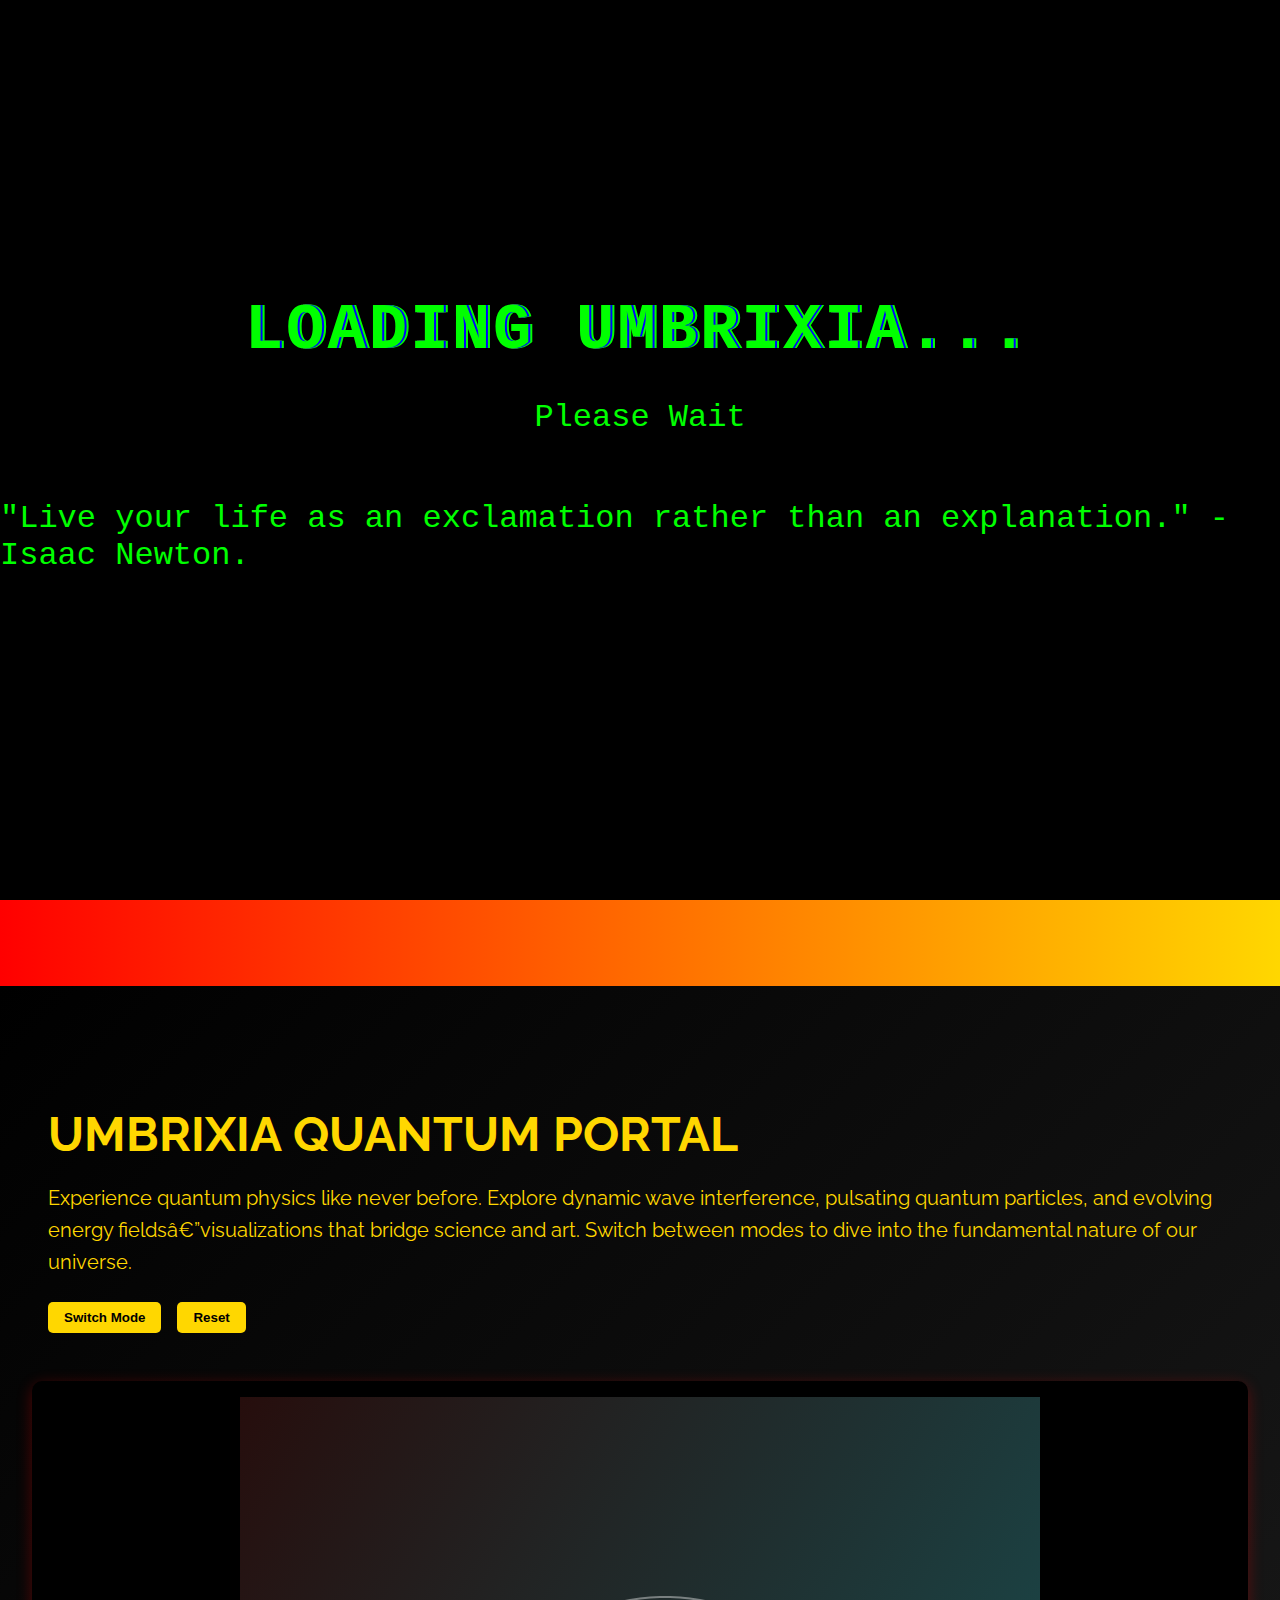
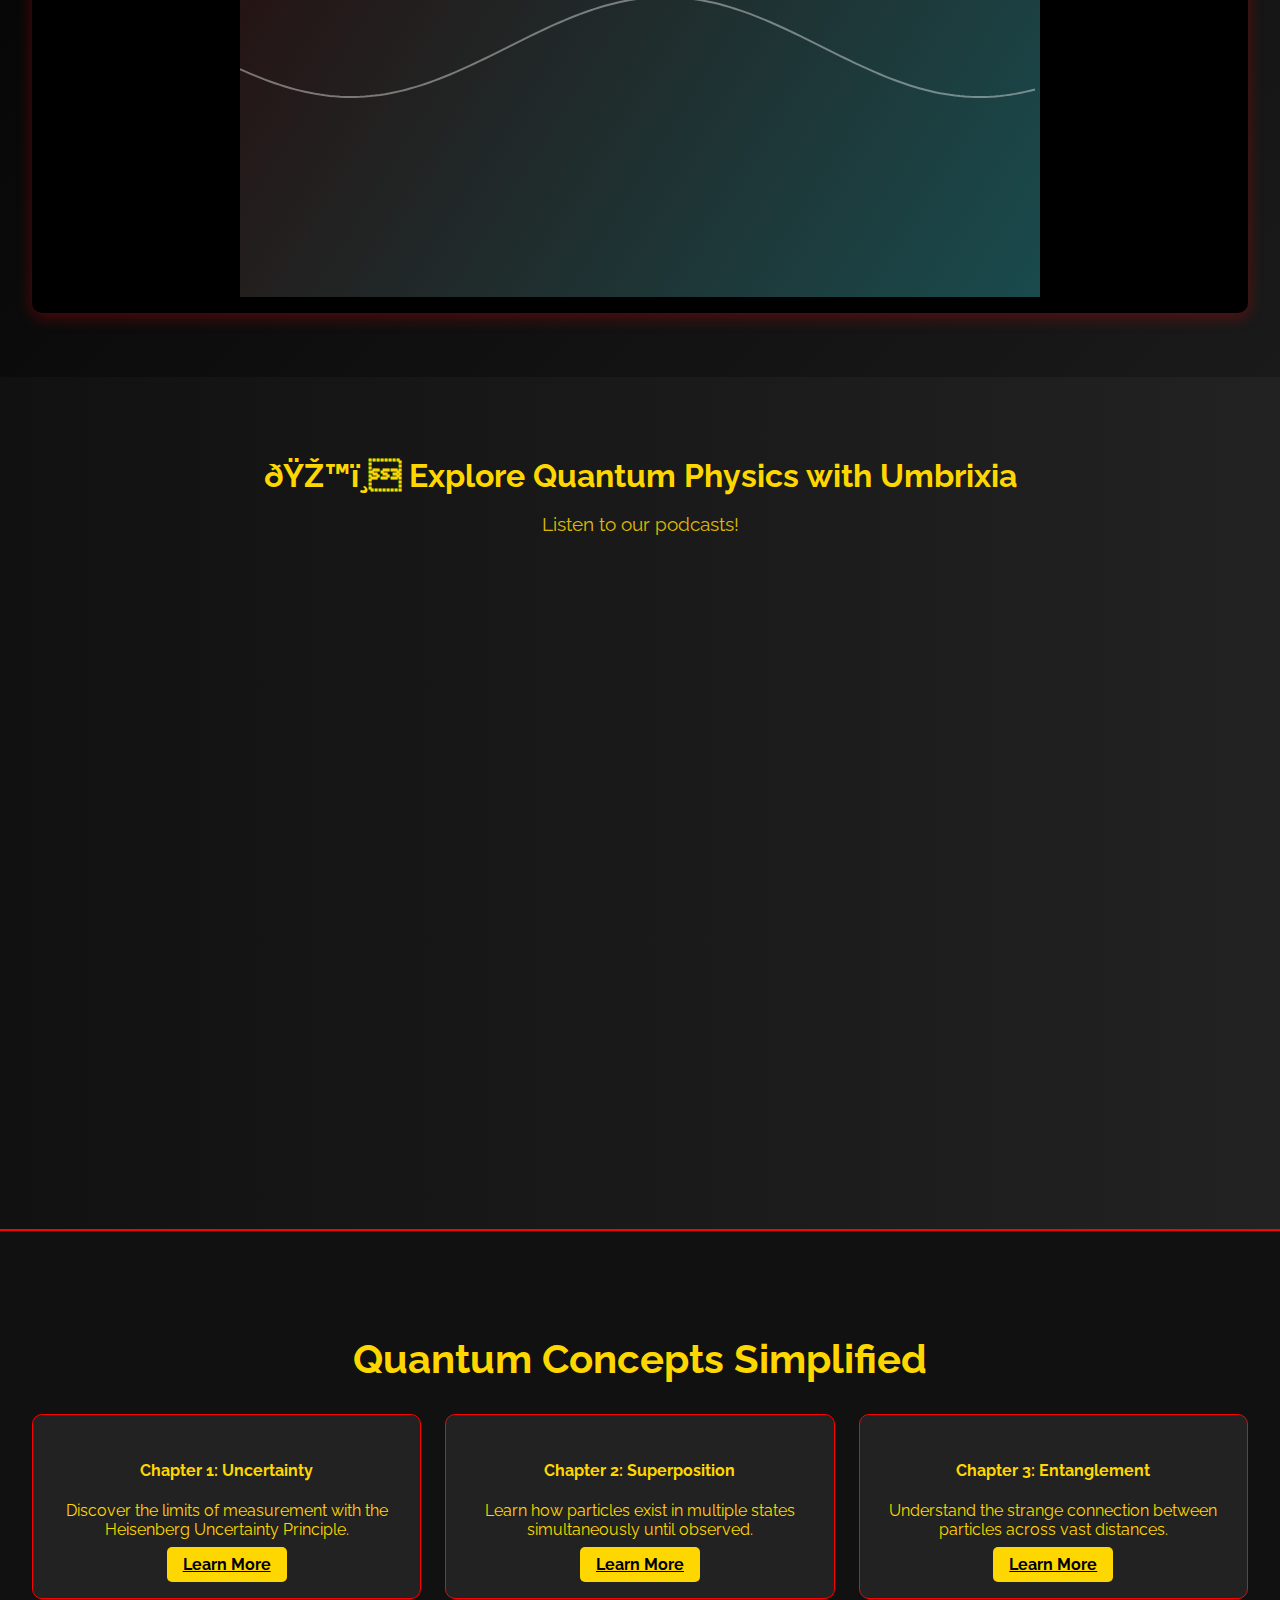
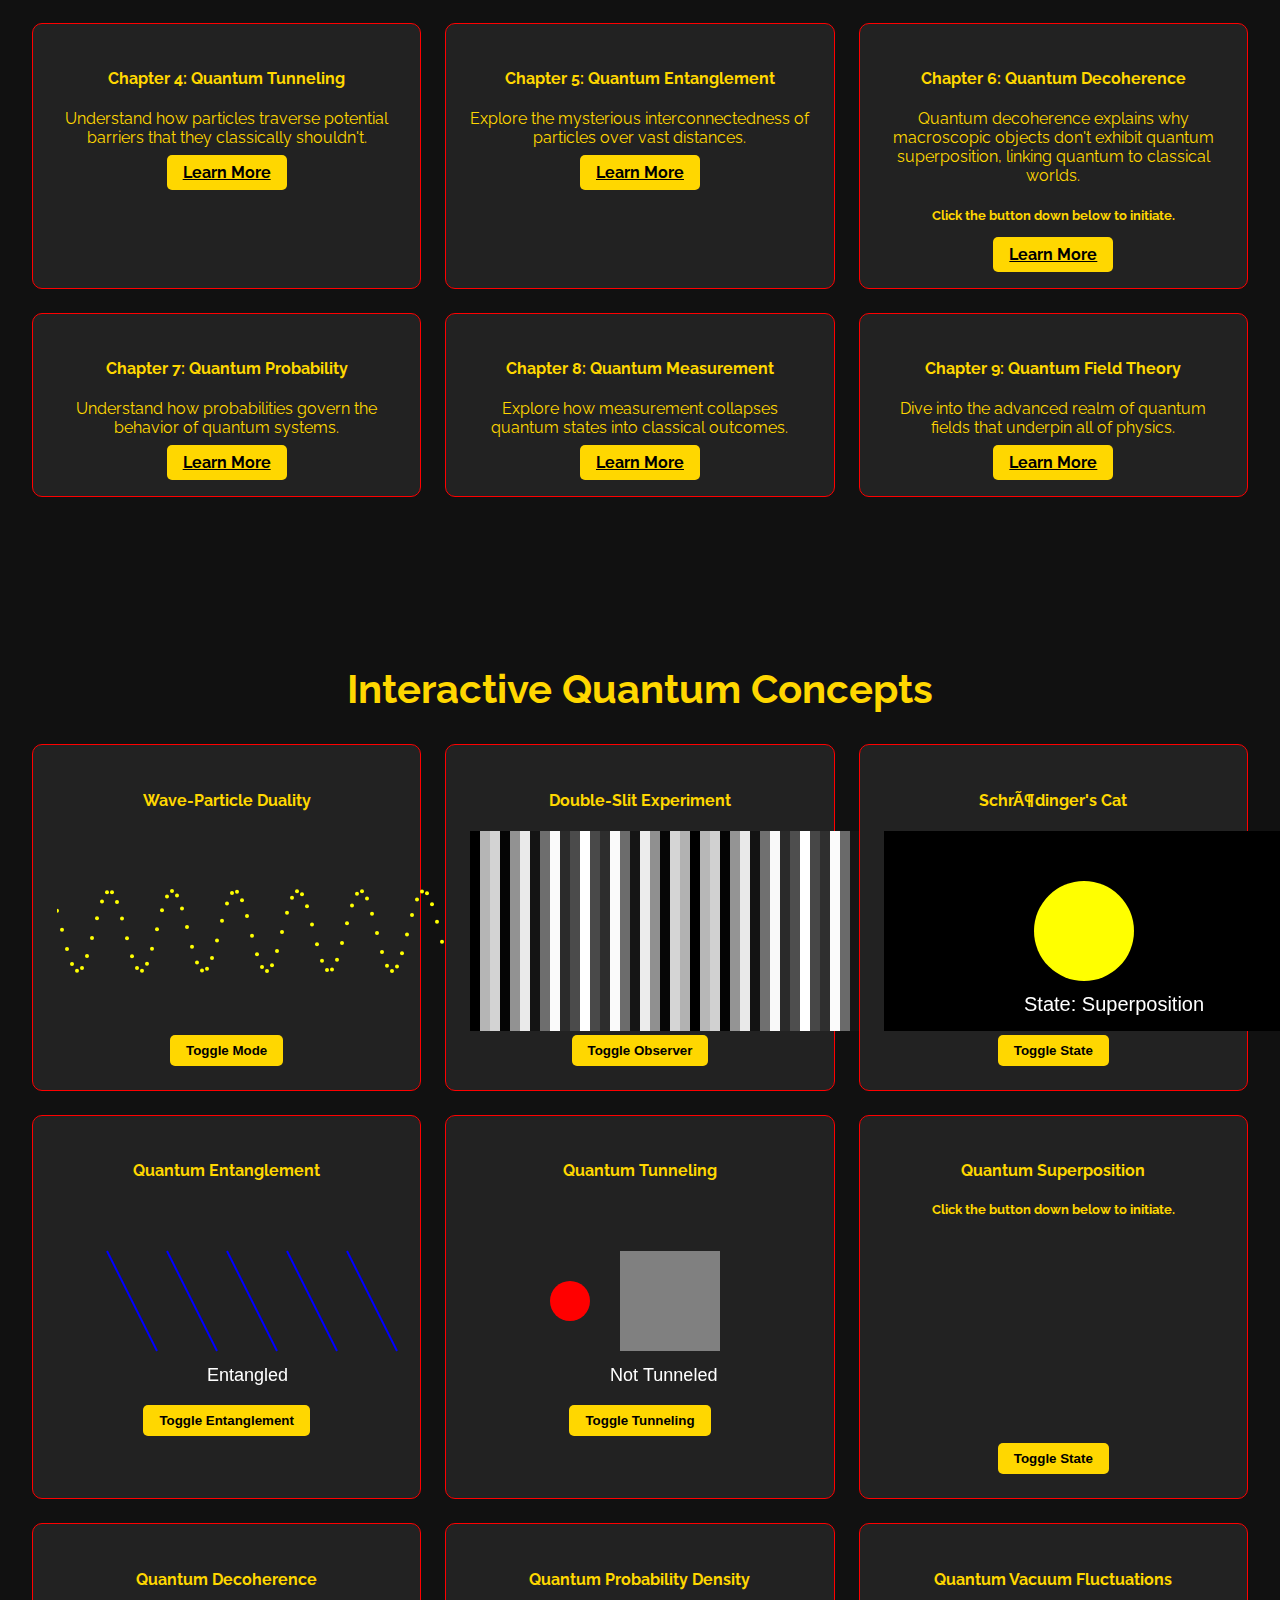
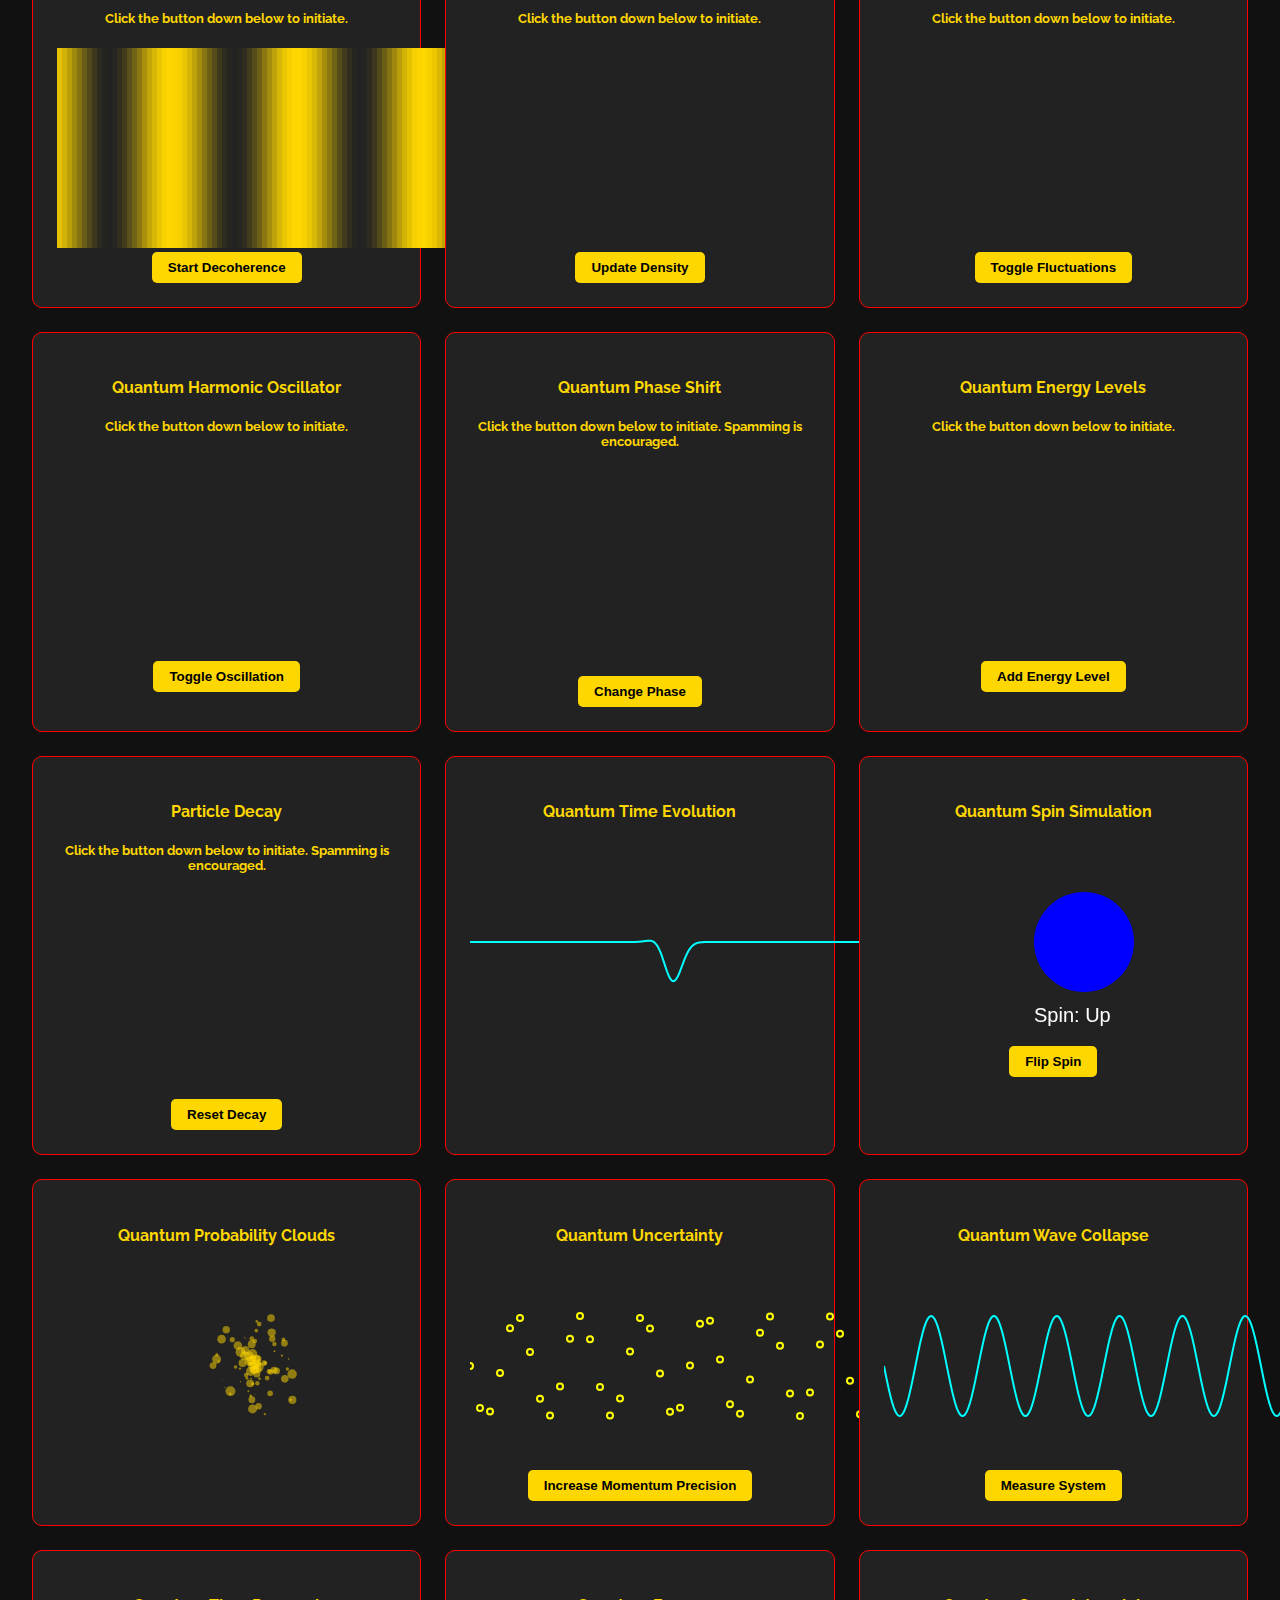
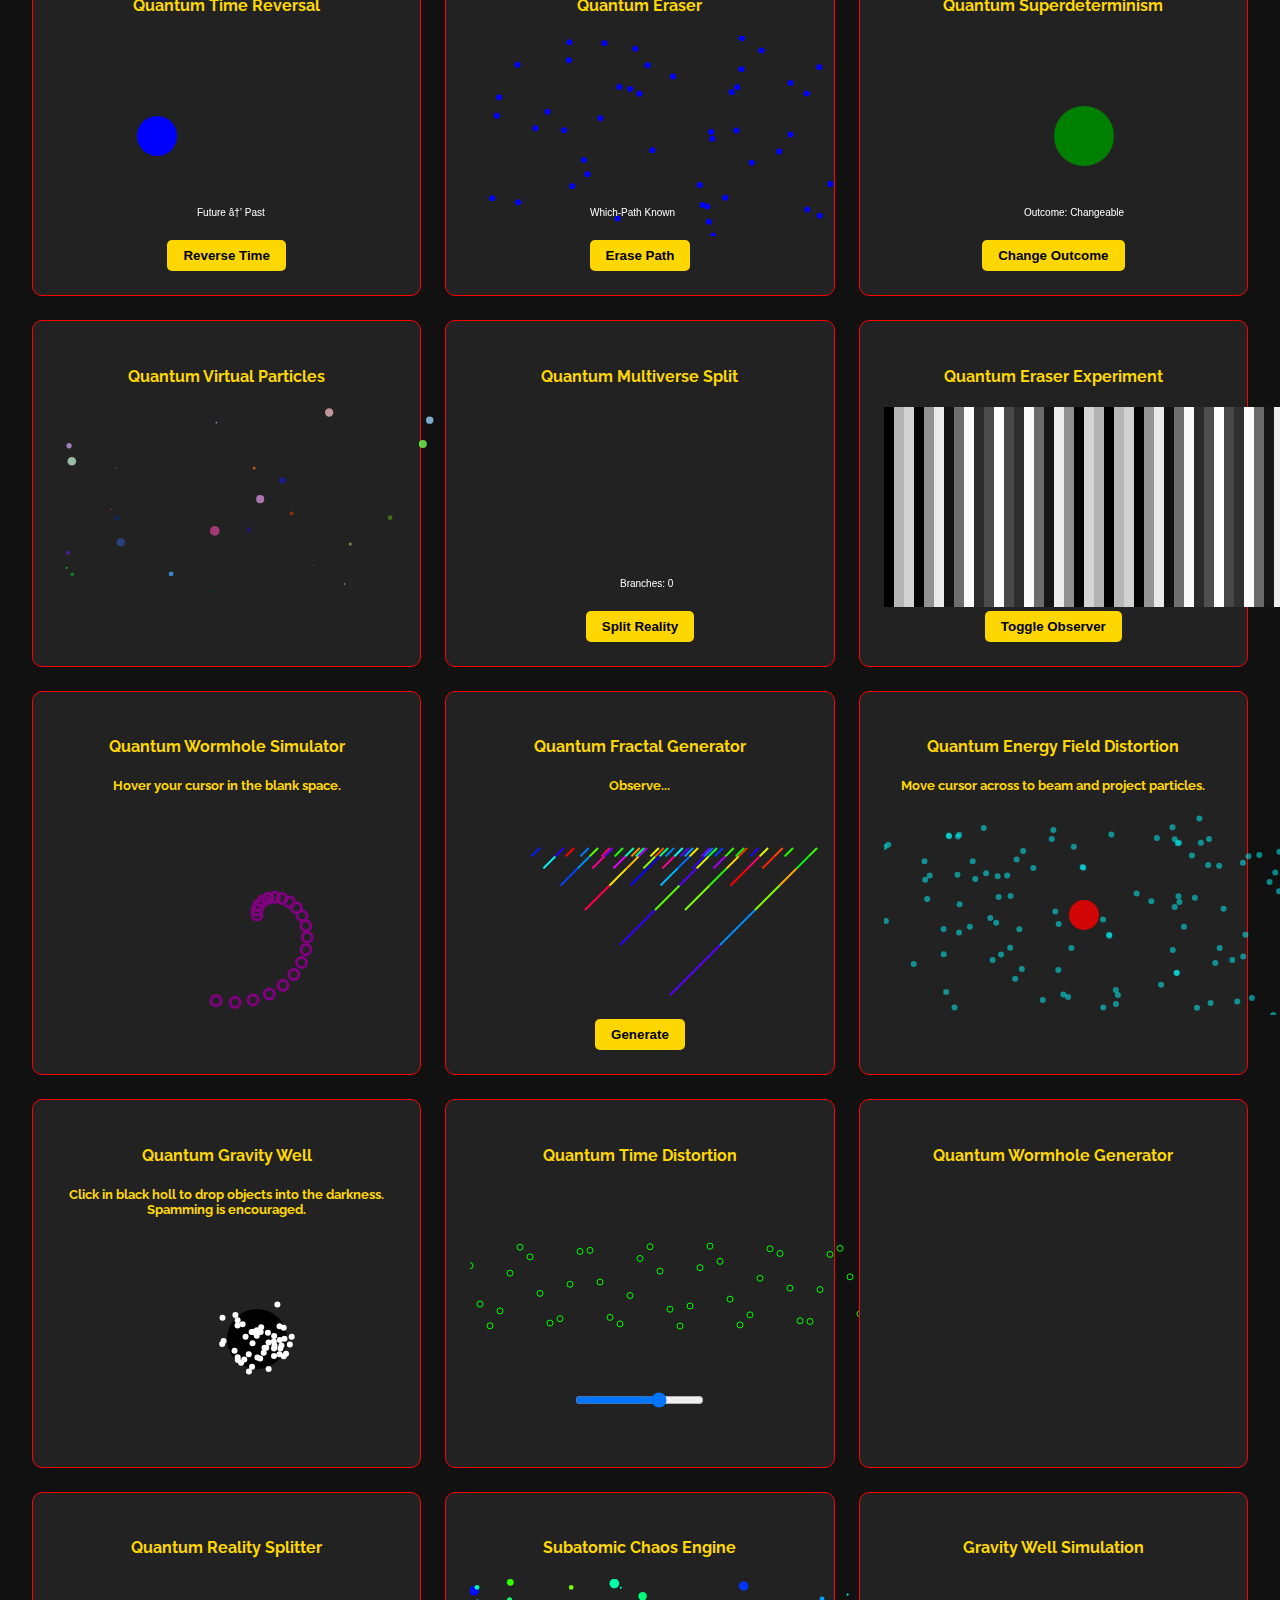
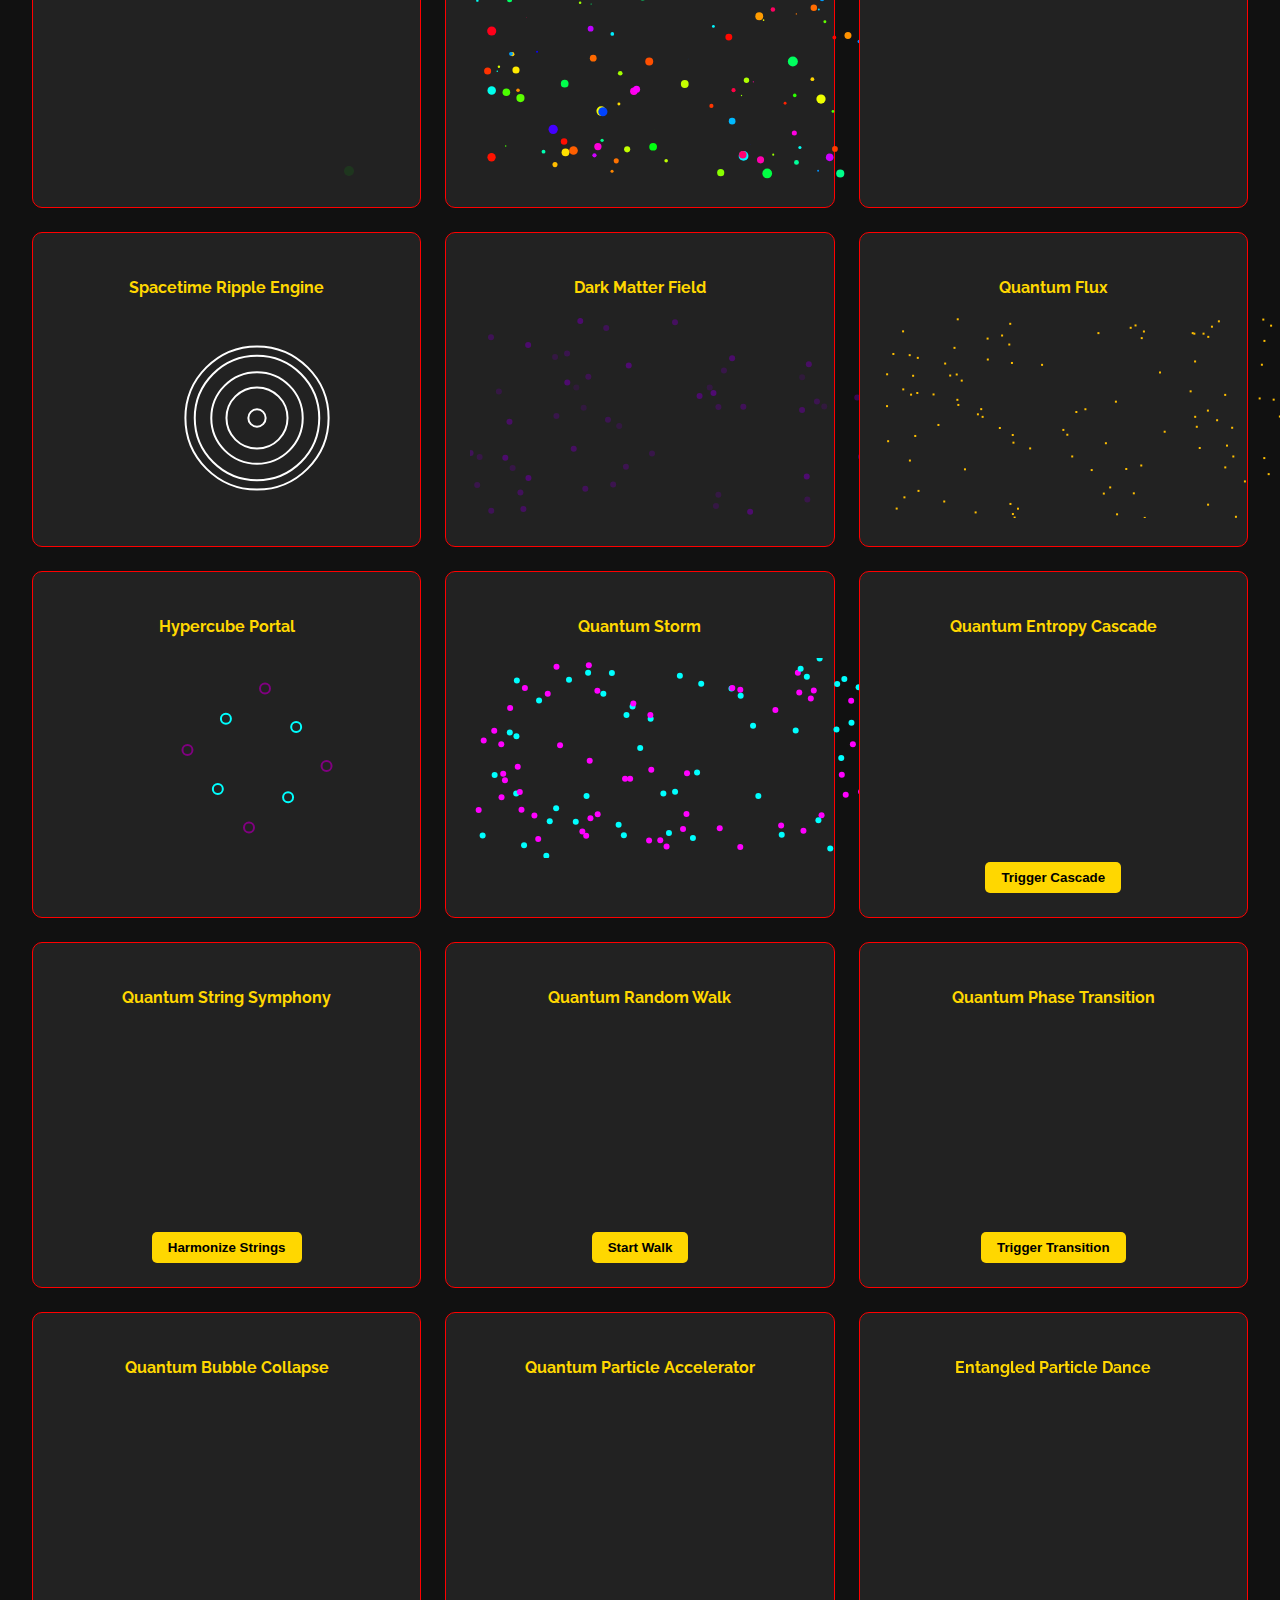
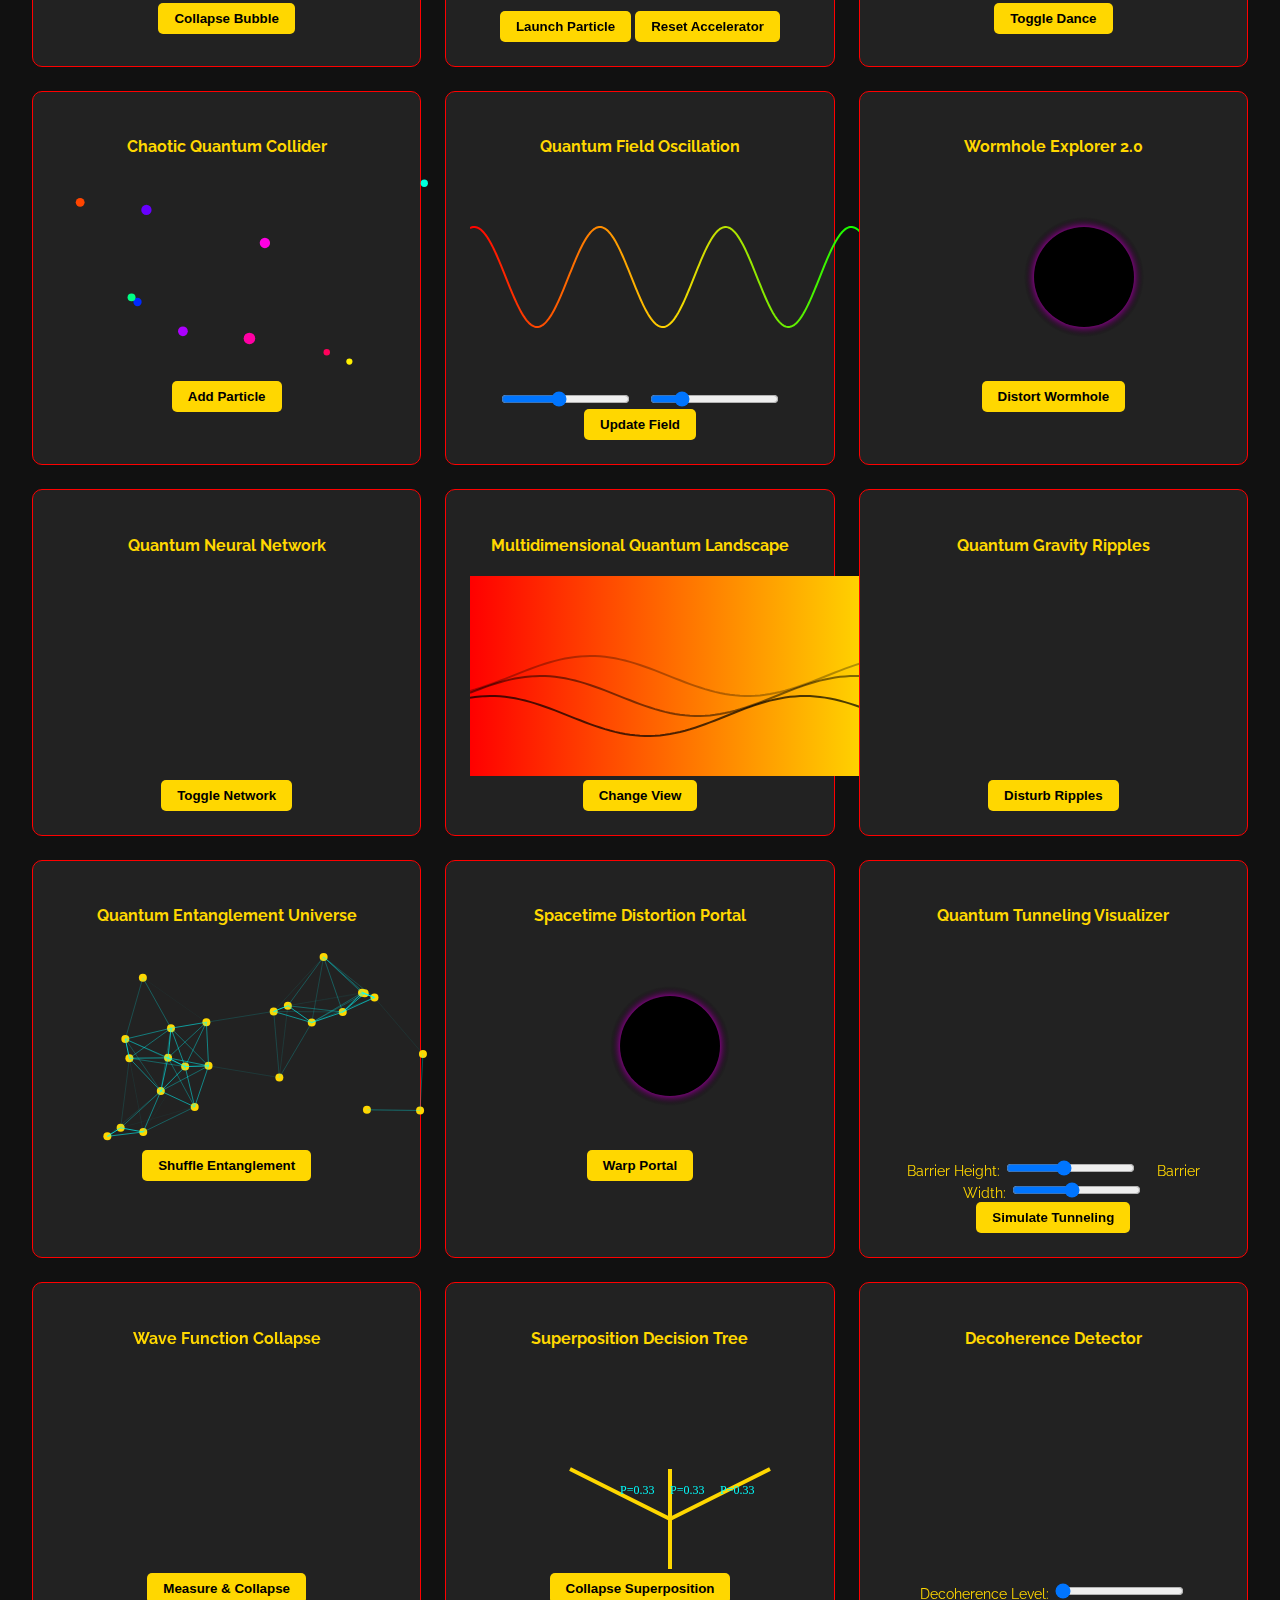
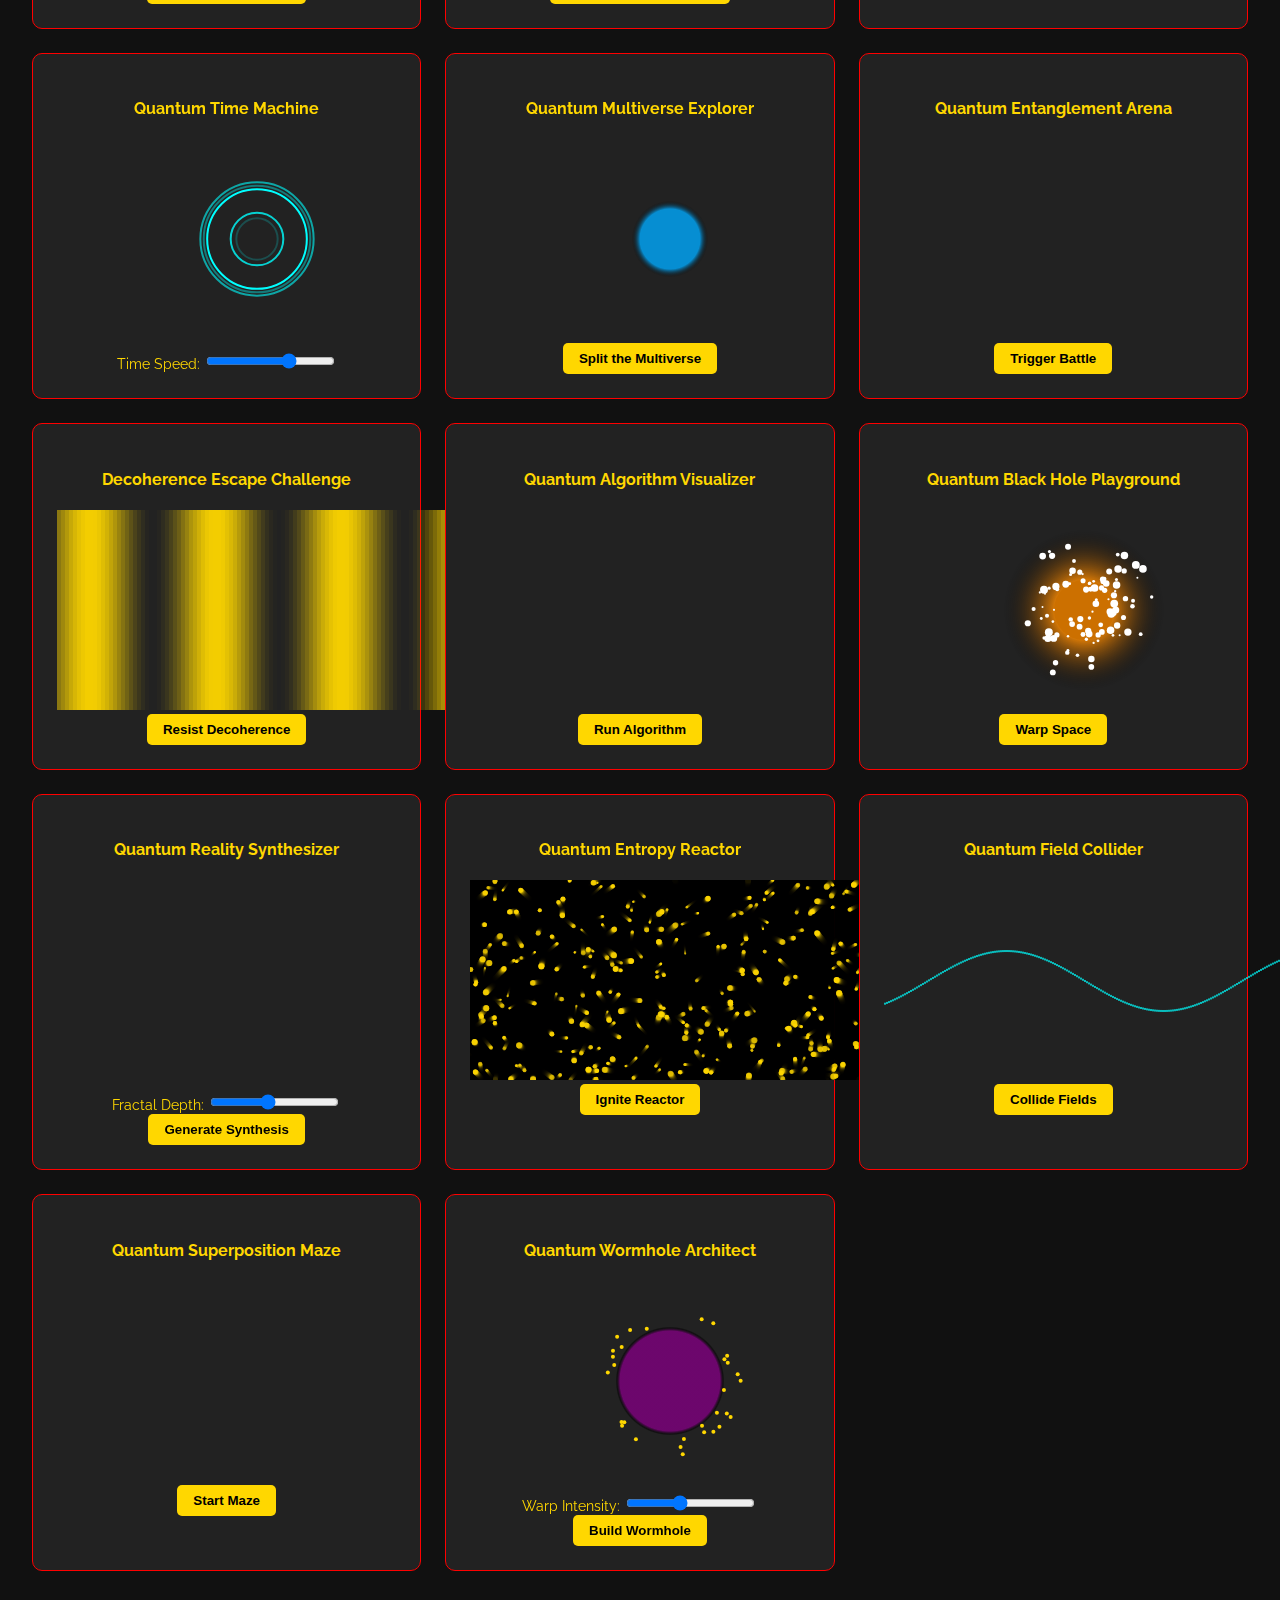
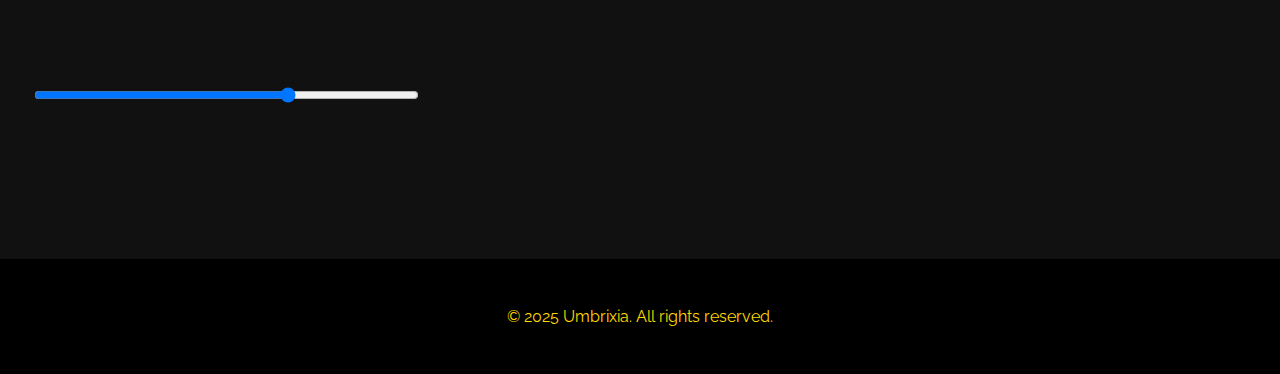
==== index.html @ b87ae625 "Update index.html" ====
<!DOCTYPE html>
<html lang="en">
<head>

    <div id="loadingScreen" class="loading-screen">
    <div class="glitch-text" data-text="Loading Umbrixia...">Loading Umbrixia...</div>
    <p class="loading-dots">Please Wait</p>
       <p class="loading-dots">"Live your life as an exclamation rather than an explanation." - Isaac Newton.</p> 
</div>

    

    <!-- Favicon for Browsers -->
<link rel="icon" href="logo.png" sizes="32x32" type="image/png">
<link rel="icon" href="logo.png" sizes="48x48" type="image/png">
<link rel="icon" href="logo.png" sizes="96x96" type="image/png">

<!-- High-Resolution Icon for Large Displays -->
<link rel="icon" href="logo.png" sizes="512x512" type="image/png">

<!-- Apple Touch Icon for iOS -->
<link rel="apple-touch-icon" href="logo.png" sizes="180x180">

<!-- Microsoft Tile Icon -->
<meta name="msapplication-TileImage" content="logo.png">
<meta name="msapplication-TileColor" content="#000000">

<!-- Open Graph for Social Media -->
<meta property="og:image" content="logo.png">
<meta property="og:image:type" content="image/png">
<meta property="og:image:width" content="512">
<meta property="og:image:height" content="512">
<meta property="og:title" content="Umbrixia - Quantum Elegance">
<meta property="og:description" content="Explore quantum physics with cutting-edge interactivity and depth.">

<!-- Browser Theme Colors -->
<meta name="theme-color" content="#000000">
<meta name="apple-mobile-web-app-capable" content="yes">
<meta name="apple-mobile-web-app-status-bar-style" content="black">



    <meta charset="UTF-8">
    <meta name="viewport" content="width=device-width, initial-scale=1.0">
    <meta name="description" content="Explore quantum physics with advanced interactivity and detailed chapters.">
    <title>Umbrixia</title>
    <link rel="icon" href="logo.png" sizes="48x48" type="image/png">
    <link href="https://fonts.googleapis.com/css2?family=Raleway:wght@400;700&display=swap" rel="stylesheet">
    <style>
        /* General Styling */
        body {
            font-family: 'Raleway', sans-serif;
            margin: 0;
            padding: 0;
            background: linear-gradient(to bottom, #000, #1a1a1a);
            color: #ffd700;
        }

        /* Navbar Styling */
        .navbar {
            display: flex;
            justify-content: space-between;
            align-items: center;
            padding: 1rem 2rem;
            background-color: #000;
            border-bottom: 1px solid #444;
        }

        .navbar img {
            height: 50px;
            margin-right: 1rem;
        }

        .navbar h1 {
            font-size: 2rem;
            color: #ffd700;
        }

        .navbar-links a {
            text-decoration: none;
            color: #ffd700;
            font-weight: bold;
            margin-left: 2rem;
            transition: color 0.3s;
        }

        .navbar-links a:hover {
            color: #ff0000;
        }

        /* Hero Section */
        .hero {
            text-align: center;
            padding: 6rem 2rem;
            background: linear-gradient(to right, #ff0000, #ffd700);
            color: black;
        }

        .hero h2 {
            font-size: 4rem;
            font-weight: bold;
        }

        .hero p {
            font-size: 1.5rem;
            margin-top: 1rem;
        }

        /* Chapters Section */
        .chapters {
            padding: 4rem 2rem;
            background: #111;
        }

        .chapters h3 {
            font-size: 2.5rem;
            text-align: center;
            margin-bottom: 2rem;
            color: #ffd700;
        }

        .chapters-grid {
            display: grid;
            grid-template-columns: repeat(auto-fit, minmax(300px, 1fr));
            gap: 1.5rem;
        }

        .chapter-card {
            background: #222;
            border-radius: 10px;
            padding: 1.5rem;
            text-align: center;
            border: 1px solid #ff0000;
            transition: transform 0.3s, box-shadow 0.3s;
        }

        .chapter-card:hover {
            transform: translateY(-10px);
            box-shadow: 0 4px 15px #ff0000;
        }

        .gold-button {
            background: #ffd700;
            color: black;
            font-weight: bold;
            border: none;
            border-radius: 5px;
            padding: 0.5rem 1rem;
            cursor: pointer;
            transition: background 0.3s, transform 0.3s;
        }

        .gold-button:hover {
            background: #ff0000;
            transform: scale(1.1);
        }

        .hidden {
            display: none;
        }

        /* Interactive Section */
        .interactives {
            padding: 4rem 2rem;
            background: #111;
        }

        .interactives h3 {
            font-size: 2.5rem;
            text-align: center;
            margin-bottom: 2rem;
            color: #ffd700;
        }

        .interactives-grid {
            display: grid;
            grid-template-columns: repeat(auto-fit, minmax(300px, 1fr));
            gap: 1.5rem;
        }

        .interactive-card {
            background: #222;
            border-radius: 10px;
            padding: 1.5rem;
            text-align: center;
            border: 1px solid #ff0000;
            transition: transform 0.3s, box-shadow 0.3s;
        }

        .interactive-card:hover {
            transform: translateY(-10px);
            box-shadow: 0 4px 15px #ff0000;
        }

        /* Footer */
        .footer {
            text-align: center;
            padding: 2rem 0;
            background: #000;
            color: #ffd700;
        }
  
}

.spinner {
    width: 60px;
    height: 60px;
    border: 6px solid rgba(255, 215, 0, 0.3);
    border-top-color: #ffd700;
    border-radius: 50%;
    animation: spin 1s linear infinite;
    margin-bottom: 1rem;
}

@keyframes spin {
    from {
        transform: rotate(0deg);
    }
    to {
        transform: rotate(360deg);
    }
}
        .typing {
    display: inline-block;
    white-space: nowrap;
    overflow: hidden;
    border-right: 2px solid #00ff00; /* Blinking cursor effect */
    font-family: "Raleway", sans-serif;
    color: #ffffff;
    font-size: 1.5rem;
    animation: blinkCursor 0.5s infinite;
}

@keyframes blinkCursor {
    50% { border-color: transparent; }
}

        @keyframes typing {
    from { width: 0; }
    to { width: 100%; }
}

@keyframes blinkCursor {
    50% { border-color: transparent; }
}



        /* Fullscreen loading overlay */
.loading-screen {
    position: fixed;
    top: 0;
    left: 0;
    width: 100%;
    height: 100%;
    background: black;
    display: flex;
    align-items: center;
    justify-content: center;
    flex-direction: column;
    color: #00ff00;
    font-family: "Courier New", monospace;
    font-size: 2rem;
    z-index: 9999;
    overflow: hidden;
}

/* Glitchy text effect */
.glitch-text {
    position: relative;
    text-transform: uppercase;
    font-size: 4rem;
    font-weight: bold;
    letter-spacing: 3px;
    animation: glitchEffect 1s infinite;
}

/* Creating RGB glitch effects */
.glitch-text::before,
.glitch-text::after {
    content: attr(data-text);
    position: absolute;
    left: 0;
    top: 0;
    width: 100%;
}

.glitch-text::before {
    left: 2px;
    text-shadow: -2px 0 red;
    animation: glitchEffect 0.3s infinite;
}

.glitch-text::after {
    left: -2px;
    text-shadow: 2px 0 blue;
    animation: glitchEffect 0.3s infinite reverse;
}

/* Keyframes for glitching effect */
@keyframes glitchEffect {
    0% { transform: translate(0); }
    20% { transform: translate(-2px, -2px); }
    40% { transform: translate(2px, 2px); }
    60% { transform: translate(-1px, 1px); }
    80% { transform: translate(1px, -1px); }
    100% { transform: translate(0); }
}

/* Loading animation effect */
.loading-dots::after {
    content: "";
    display: inline-block;
    animation: dots 1.5s infinite steps(4);
}

@keyframes dots {
    0% { content: "."; }
    25% { content: ".."; }
    50% { content: "..."; }
    75% { content: "...."; }
}

/* Fade-out animation */
.fade-out {
    animation: fadeOut 1s forwards;
}

@keyframes fadeOut {
    100% { opacity: 0; visibility: hidden; }
}

        .fade-text {
    opacity: 0;
    transform: translateY(20px);
    transition: opacity 1.5s ease-out, transform 1.5s ease-out;
}

.fade-in-visible {
    opacity: 1 !important;
    transform: translateY(0) !important;
}

        .typing-glow {
    font-size: 4rem;
    font-weight: bold;
    color: #ffd700;
    text-shadow: 0px 0px 10px rgba(255, 215, 0, 0.8);
    display: inline-block;
    border-right: 3px solid #ffd700;
    white-space: nowrap;
    overflow: hidden;
    width: 0;
    animation: typing 2s steps(30, end) forwards, glow 1.5s infinite alternate;
}

@keyframes typing {
    from { width: 0; }
    to { width: 100%; }
}

@keyframes glow {
    from { text-shadow: 0px 0px 10px rgba(255, 215, 0, 0.6); }
    to { text-shadow: 0px 0px 20px rgba(255, 215, 0, 1); }
}

        #podcast-section {
    text-align: center;
    padding: 3rem 2rem;
    background: linear-gradient(to right, #111, #222);
    color: #ffd700;
    border-bottom: 2px solid #ff0000;
}

#podcast-section h3 {
    font-size: 2rem;
    font-weight: bold;
    margin-bottom: 1rem;
}

#podcast-section p {
    font-size: 1.2rem;
    margin-bottom: 1.5rem;
    opacity: 0.85;
}

/* Podcast Containers */
.podcast-container {
    display: flex;
    flex-direction: column;
    align-items: center;
    gap: 20px;
}

/* Apple Podcast Badge */
.podcast-link img {
    width: 280px;
    height: auto;
    transition: transform 0.3s ease-in-out;
}

.podcast-link img:hover {
    transform: scale(1.1);
}

/* Spotify Embed */
.spotify-embed {
    width: 100%;
    max-width: 360px;
    height: 152px;
    border-radius: 12px;
    transition: transform 0.3s ease-in-out;
}

.spotify-embed:hover {
    transform: scale(1.05);
}

        /* Quantum Education Section */
.quantum-education {
  padding: 4rem 2rem;
  background: linear-gradient(135deg, #000, #1a1a1a);
  color: #ffd700;
}

.quantum-education .container {
  display: flex;
  flex-wrap: wrap;
  align-items: center;
  justify-content: center;
}

.quantum-education .content {
  flex: 1 1 400px;
  padding: 1rem;
}

.quantum-education .section-title {
  font-size: 3rem;
  margin-bottom: 1rem;
  text-transform: uppercase;
  font-family: 'Raleway', sans-serif;
}

.quantum-education .section-description {
  font-size: 1.25rem;
  margin-bottom: 1.5rem;
  line-height: 1.6;
  font-family: 'Raleway', sans-serif;
}

.quantum-education .animation {
  flex: 1 1 600px;
  padding: 1rem;
  display: flex;
  align-items: center;
  justify-content: center;
}

        /* Quantum Portal Section */
.quantum-portal {
  padding: 4rem 2rem;
  background: linear-gradient(135deg, #000, #1a1a1a);
  color: #ffd700;
}

.portal-container {
  display: flex;
  flex-wrap: wrap;
  align-items: center;
  justify-content: center;
  gap: 2rem;
}

.portal-text {
  flex: 1 1 400px;
  padding: 1rem;
}

.portal-title {
  font-family: 'Raleway', sans-serif;
  font-size: 3rem;
  text-transform: uppercase;
  margin-bottom: 1rem;
}

.portal-description {
  font-family: 'Raleway', sans-serif;
  font-size: 1.25rem;
  line-height: 1.6;
  margin-bottom: 1.5rem;
}

.portal-controls {
  display: flex;
  gap: 1rem;
}

.portal-animation {
  flex: 1 1 600px;
  padding: 1rem;
  display: flex;
  align-items: center;
  justify-content: center;
  background: #000;
  border-radius: 10px;
  box-shadow: 0 4px 15px rgba(255, 0, 0, 0.3);
}

.gold-button {
  background: #ffd700;
  color: #000;
  border: none;
  border-radius: 5px;
  padding: 0.5rem 1rem;
  font-weight: bold;
  cursor: pointer;
  transition: background 0.3s, transform 0.3s;
}
.gold-button:hover {
  background: #ff0000;
  transform: scale(1.1);
}




    </style>
</head>
<body>
    <!-- Navbar -->
    <nav class="navbar">
        <div class="flex">
            <img src="logo.png" alt="Umbrixia Logo">
            <h1>Umbrixia</h1>
        </div>
        <div class="navbar-links">
            <a href="index.html">Home</a>
            <a href="research.html">Research</a>
            <a href="resources.html">Resources</a>
            <a href="community.html">Community</a>
            <a href="contact.html">Contact</a> <!-- Added Contact Us link -->
        </div>
    </nav>

    <!-- Hero Section -->
    <header class="hero">
    
        <header class="hero">
    <h2 class="typing-glow">Welcome to Umbrixia</h2>
    <p class="fade-text">Explore the mysteries of quantum physics.</p>
</header>


    <h2 id="typingText" class="typing-container" data-text="Quantum Physics At It's Finest!"></h2>
        <script>
    function typeEffect(element, text, speed, callback) {
        let i = 0;
        function type() {
            if (i < text.length) {
                element.innerHTML += text.charAt(i);
                i++;
                setTimeout(type, speed);
            } else {
                element.style.borderRight = "none"; // Remove cursor after typing
                if (callback) callback();
            }
        }
        type();
    }

    function startTypingEffect() {
        const typingElement = document.getElementById("typingText");
        if (!typingElement) return;

        const textContent = typingElement.getAttribute("data-text");
        typingElement.innerHTML = ""; // Clear text for typing effect

        typeEffect(typingElement, textContent, 80, () => {
            typingElement.classList.add("glitch"); // Add glitch effect after typing
        });
    }

    document.addEventListener("DOMContentLoaded", startTypingEffect);

            /* Expanded About Section */

</script>

</header>

     



        
</header>

   <!-- Quantum Education Portal -->
<section id="quantum-portal" class="quantum-portal">
  <div class="portal-container">
    <div class="portal-text">
      <h2 class="portal-title">Umbrixia Quantum Portal</h2>
      <p class="portal-description">
        Experience quantum physics like never before. Explore dynamic wave interference, pulsating quantum particles, and evolving energy fields—visualizations that bridge science and art. Switch between modes to dive into the fundamental nature of our universe.
      </p>
      <div class="portal-controls">
        <button class="gold-button" id="toggleModeBtn">Switch Mode</button>
        <button class="gold-button" id="resetPortalBtn">Reset</button>
      </div>
    </div>
    <div class="portal-animation">
      <canvas id="quantumPortalCanvas" width="800" height="500"></canvas>
    </div>
  </div>
</section>


    <section id="podcast-section">
    <h3>🎙️ Explore Quantum Physics with Umbrixia</h3>
    <p>Listen to our podcasts!</p>

    <div class="podcast-container">
        <!-- Apple Podcasts Badge -->
        <iframe height="450" width="100%" title="Media player" src="https://embed.podcasts.apple.com/us/podcast/quantum-physics-through-umbrixia/id1796713977?itscg=30200&amp;itsct=podcast_box_player&amp;ls=1&amp;mttnsubad=1796713977&amp;theme=dark" id="embedPlayer" style="border: 0px; border-radius: 12px; width: 100%; height: 450px; max-width: 650px; --darkreader-inline-border-top: 0px; --darkreader-inline-border-right: 0px; --darkreader-inline-border-bottom: 0px; --darkreader-inline-border-left: 0px;" sandbox="allow-forms allow-popups allow-same-origin allow-scripts allow-top-navigation-by-user-activation" allow="autoplay *; encrypted-media *; clipboard-write" data-darkreader-inline-border-top="" data-darkreader-inline-border-right="" data-darkreader-inline-border-bottom="" data-darkreader-inline-border-left=""></iframe>
        </a>

        <!-- Spotify Podcast Embed -->
        <iframe class="spotify-embed"
                src="https://open.spotify.com/embed/show/7EPiByiBobkSeJ79CrxfLF?utm_source=generator" 
                frameBorder="0" allowfullscreen=""
                allow="autoplay; clipboard-write; encrypted-media; fullscreen; picture-in-picture" 
                loading="lazy">
        </iframe>
    </div>
</section>

    




   <section class="chapters">
    <h3>Quantum Concepts Simplified</h3>
    <div class="chapters-grid">
        <!-- Chapter 1 -->
        <div class="chapter-card">
            <h4>Chapter 1: Uncertainty</h4>
            <p>Discover the limits of measurement with the Heisenberg Uncertainty Principle.</p>
            <a href="chapter1.html" class="gold-button">Learn More</a>
            <div id="chapter1" class="hidden">
                <p>Explore the uncertainty principle's interconnecting and unifying framework.</p>
            </div>
        </div>

        <!-- Chapter 2 -->
        <div class="chapter-card">
            <h4>Chapter 2: Superposition</h4>
            <p>Learn how particles exist in multiple states simultaneously until observed.</p>
            <a href="chapter2.html" class="gold-button">Learn More</a>
            <div id="chapter2" class="hidden">
                <p>Quantum superposition is foundational to quantum computing and our understanding of quantum mechanics.</p>
            </div>
        </div>

        <!-- Chapter 3 -->
        <div class="chapter-card">
            <h4>Chapter 3: Entanglement</h4>
            <p>Understand the strange connection between particles across vast distances.</p>
            <a href="chapter3.html" class="gold-button">Learn More</a>
            <div id="chapter3" class="hidden">
                <p>Entangled particles remain interconnected no matter how far apart they are.</p>
            </div>
        </div>

        <!-- Chapter 4 -->
        <div class="chapter-card">
            <h4>Chapter 4: Quantum Tunneling</h4>
            <p>Understand how particles traverse potential barriers that they classically shouldn't.</p>
            <a href="chapter4.html" class="gold-button">Learn More</a>
            <div id="chapter4" class="hidden">
                <p>Quantum tunneling explains phenomena like nuclear fusion in stars and electron tunneling in semiconductors.</p>
            </div>
        </div>

        <!-- Chapter 5 -->
        <div class="chapter-card">
            <h4>Chapter 5: Quantum Entanglement</h4>
            <p>Explore the mysterious interconnectedness of particles over vast distances.</p>
            <a href="chapter5.html" class="gold-button">Learn More</a>
            <div id="chapter5" class="hidden">
                <p>Quantum entanglement defies classical intuitions and plays a key role in quantum cryptography and quantum computing.</p>
            </div>
        </div>

        <!-- Chapter 6 -->
        <div class="chapter-card">
            <h4>Chapter 6: Quantum Decoherence</h4>
            <p>Quantum decoherence explains why macroscopic objects don't exhibit quantum superposition, linking quantum to classical worlds.</p>
            <h5>Click the button down below to initiate.</h5>
            <a href="chapter6.html" class="gold-button">Learn More</a>
            <div id="chapter6" class="hidden">
            </div>
        </div>

        <!-- Chapter 7 -->
        <div class="chapter-card">
            <h4>Chapter 7: Quantum Probability</h4>
            <p>Understand how probabilities govern the behavior of quantum systems.</p>
            <a href="chapter7.html" class="gold-button">Learn More</a>
            <div id="chapter7" class="hidden">
                <p>Probability densities help us predict where particles are most likely to be found in quantum systems.</p>
            </div>
        </div>

        <!-- Chapter 8 -->
        <div class="chapter-card">
            <h4>Chapter 8: Quantum Measurement</h4>
            <p>Explore how measurement collapses quantum states into classical outcomes.</p>
            <a href="chapter8.html" class="gold-button">Learn More</a>
            <div id="chapter8" class="hidden">
                <p>Measurement in quantum physics involves the collapse of wave functions and introduces the observer effect.</p>
            </div>
        </div>

        <!-- Chapter 9 -->
        <div class="chapter-card">
            <h4>Chapter 9: Quantum Field Theory</h4>
            <p>Dive into the advanced realm of quantum fields that underpin all of physics.</p>
            <a href="chapter9.html" class="gold-button">Learn More</a>
            <div id="chapter9" class="hidden">
                <p>Quantum field theory unifies quantum mechanics and special relativity, describing particles as excitations in fields.</p>
            </div>
        </div>
    </div>
</section>

<section class="interactives">
    <h3>Interactive Quantum Concepts</h3>
    <div class="interactives-grid">
        <!-- Wave-Particle Duality -->
        <div class="interactive-card">
            <h4>Wave-Particle Duality</h4>
            <canvas id="waveParticleCanvas" width="400" height="200"></canvas>
            <button class="gold-button" onclick="toggleWaveParticleMode()">Toggle Mode</button>
        </div>

        <!-- Double-Slit Experiment -->
        <div class="interactive-card">
            <h4>Double-Slit Experiment</h4>
            <canvas id="doubleSlitCanvas" width="400" height="200"></canvas>
            <button class="gold-button" onclick="toggleObserverMode()">Toggle Observer</button>
        </div>

        <!-- Schrödinger's Cat -->
        <div class="interactive-card">
            <h4>Schrödinger's Cat</h4>
            <canvas id="catCanvas" width="400" height="200"></canvas>
            <button class="gold-button" onclick="toggleObservation()">Toggle State</button>
        </div>

        <!-- Quantum Entanglement -->
        <div class="interactive-card">
            <h4>Quantum Entanglement</h4>
            <canvas id="entanglementCanvas" width="400" height="200"></canvas>
            <button class="gold-button" onclick="toggleEntanglement()">Toggle Entanglement</button>
        </div>

        <!-- Quantum Tunneling -->
        <div class="interactive-card">
            <h4>Quantum Tunneling</h4>
            <canvas id="tunnelingCanvas" width="400" height="200"></canvas>
            <button class="gold-button" onclick="toggleTunneling()">Toggle Tunneling</button>
        </div>

        <!-- Quantum Superposition -->
        <div class="interactive-card">
            <h4>Quantum Superposition</h4>
            <h5>Click the button down below to initiate.</h5>
            <canvas id="superpositionCanvas" width="400" height="200"></canvas>
            <button class="gold-button" onclick="toggleSuperposition()">Toggle State</button>
        </div>

        <!-- Quantum Decoherence -->
        <div class="interactive-card">
            <h4>Quantum Decoherence</h4>
            <h5>Click the button down below to initiate.</h5>
            <canvas id="decoherenceCanvas" width="400" height="200"></canvas>
            <button class="gold-button" onclick="startDecoherence()">Start Decoherence</button>
        </div>

        <!-- Quantum Probability Density -->
        <div class="interactive-card">
            <h4>Quantum Probability Density</h4>
            <h5>Click the button down below to initiate.</h5>
            <canvas id="probabilityDensityCanvas" width="400" height="200"></canvas>
            <button class="gold-button" onclick="updateDensity()">Update Density</button>
        </div>
        
        <div class="interactive-card">
    <h4>Quantum Vacuum Fluctuations</h4>
            <h5>Click the button down below to initiate.</h5>
    <canvas id="vacuumFluctuationsCanvas" width="400" height="200"></canvas>
    <button class="gold-button" onclick="toggleVacuumFluctuations()">Toggle Fluctuations</button>
        </div>

        <div class="interactive-card">
    <h4>Quantum Harmonic Oscillator</h4>
            <h5>Click the button down below to initiate.</h5>
    <canvas id="harmonicOscillatorCanvas" width="400" height="200"></canvas>
    <button class="gold-button" onclick="toggleHarmonicOscillation()">Toggle Oscillation</button>
        </div>

        <div class="interactive-card">
    <h4>Quantum Phase Shift</h4>
            <h5>Click the button down below to initiate. Spamming is encouraged.</h5>
    <canvas id="phaseShiftCanvas" width="400" height="200"></canvas>
    <button class="gold-button" onclick="changePhase()">Change Phase</button>
        </div>

        <div class="interactive-card">
    <h4>Quantum Energy Levels</h4>
            <h5>Click the button down below to initiate.</h5>
    <canvas id="energyLevelsCanvas" width="400" height="200"></canvas>
    <button class="gold-button" onclick="addEnergyLevel()">Add Energy Level</button>
        </div>

        <div class="interactive-card">
    <h4>Particle Decay</h4>
            <h5>Click the button down below to initiate. Spamming is encouraged.</h5>
    <canvas id="particleDecayCanvas" width="400" height="200"></canvas>
    <button class="gold-button" onclick="resetDecay()">Reset Decay</button>
        </div>
        
        <div class="interactive-card">
    <h4>Quantum Time Evolution</h4>
    <canvas id="timeEvolutionCanvas" width="400" height="200"></canvas>
        </div>

        <div class="interactive-card">
    <h4>Quantum Spin Simulation</h4>
    <canvas id="spinCanvas" width="400" height="200"></canvas>
    <button class="gold-button" onclick="flipSpin()">Flip Spin</button>
        </div>

        <div class="interactive-card">
    <h4>Quantum Probability Clouds</h4>
    <canvas id="probabilityCloudCanvas" width="400" height="200"></canvas>
        </div>

        <div class="interactive-card">
    <h4>Quantum Uncertainty</h4>
    <canvas id="uncertaintyCanvas" width="400" height="200"></canvas>
    <button class="gold-button" onclick="increaseMomentum()">Increase Momentum Precision</button>
        </div>

        <div class="interactive-card">
    <h4>Quantum Wave Collapse</h4>
    <canvas id="waveCollapseCanvas" width="400" height="200"></canvas>
    <button class="gold-button" onclick="collapseWave()">Measure System</button>
        </div>

        <div class="interactive-card">
    <h4>Quantum Time Reversal</h4>
    <canvas id="timeReversalCanvas" width="400" height="200"></canvas>
    <button class="gold-button" onclick="reverseTime()">Reverse Time</button>
        </div>

        <div class="interactive-card">
    <h4>Quantum Eraser</h4>
    <canvas id="eraserCanvas" width="400" height="200"></canvas>
    <button class="gold-button" onclick="erasePath()">Erase Path</button>
        </div>

        <div class="interactive-card">
    <h4>Quantum Superdeterminism</h4>
    <canvas id="superdeterminismCanvas" width="400" height="200"></canvas>
    <button class="gold-button" onclick="changeOutcome()">Change Outcome</button>
        </div>

        <div class="interactive-card">
    <h4>Quantum Virtual Particles</h4>
    <canvas id="virtualParticlesCanvas" width="400" height="200"></canvas>
        </div>

        <div class="interactive-card">
    <h4>Quantum Multiverse Split</h4>
    <canvas id="multiverseSplitCanvas" width="400" height="200"></canvas>
    <button class="gold-button" onclick="splitMultiverse()">Split Reality</button>
        </div>

        <!-- Quantum Eraser Experiment -->
        <div class="interactive-card">
    <h4>Quantum Eraser Experiment</h4>
    <canvas id="quantumEraserCanvas" width="400" height="200"></canvas>
    <button class="gold-button" onclick="toggleQuantumEraser()">Toggle Observer</button>
        </div>

<!-- Quantum Wormhole Simulator -->
        <div class="interactive-card">
    <h4>Quantum Wormhole Simulator</h4>
            <h5>Hover your cursor in the blank space.</h5>
    <canvas id="wormholeCanvas" width="400" height="200"></canvas>
        </div>

<!-- Quantum Fractal Generator -->
        <div class="interactive-card">
    <h4>Quantum Fractal Generator</h4>
            <h5>Observe...</h5>
    <canvas id="fractalCanvas" width="400" height="200"></canvas>
    <button class="gold-button" onclick="generateFractal()">Generate</button>
        </div>

<!-- Quantum Energy Field Distortion -->
        <div class="interactive-card">
    <h4>Quantum Energy Field Distortion</h4>
            <h5>Move cursor across to beam and project particles.</h5>
    <canvas id="energyFieldCanvas" width="400" height="200"></canvas>
        </div>

<!-- Quantum Gravity Well -->
        <div class="interactive-card">
    <h4>Quantum Gravity Well</h4>
            <h5>Click in black holl to drop objects into the darkness. Spamming is encouraged.</h5>
    <canvas id="gravityWellCanvas" width="400" height="200"></canvas>
        </div>

        <!-- Quantum Time Distortion 
        <div class="interactive-card">
    <h4>Quantum Time Distortion</h4>
    <canvas id="timeDistortionCanvas" width="400" height="200"></canvas>
    <input type="range" id="timeSpeed" min="-3" max="3" step="0.1" value="1">
        </div> -->



        
    
        <div class="interactive-card">
            <h4>Quantum Time Distortion</h4>
            <canvas id="timeDistortionCanvas" width="400" height="200"></canvas>
            <input type="range" id="timeSpeed" min="-3" max="3" step="0.1" value="1">
        </div>

        

        

        <div class="interactive-card">
            <h4>Quantum Wormhole Generator</h4>
            <canvas id="wormholeCanvas" width="400" height="200"></canvas>
        </div>
        

        <div class="interactive-card">
            <h4>Quantum Reality Splitter</h4>
            <canvas id="realitySplitterCanvas" width="400" height="200"></canvas>
        </div>
        

        <div class="interactive-card">
            <h4>Subatomic Chaos Engine</h4>
            <canvas id="chaosCanvas" width="400" height="200"></canvas>
        </div>

        <div class="interactive-card">
            <h4>Gravity Well Simulation</h4>
            <canvas id="gravityWellCanvas" width="400" height="200"></canvas>
        </div>
        

        

        <div class="interactive-card">
            <h4>Spacetime Ripple Engine</h4>
            <canvas id="spacetimeRippleCanvas" width="400" height="200"></canvas>
        </div>

        <div class="interactive-card">
            <h4>Dark Matter Field</h4>
            <canvas id="darkMatterFieldCanvas" width="400" height="200"></canvas>
        </div>

        <div class="interactive-card">
            <h4>Quantum Flux</h4>
            <canvas id="quantumFluxCanvas" width="400" height="200"></canvas>
        </div>

        <div class="interactive-card">
            <h4>Hypercube Portal</h4>
            <canvas id="hypercubePortalCanvas" width="400" height="200"></canvas>
        </div>

        <div class="interactive-card">
            <h4>Quantum Storm</h4>
            <canvas id="quantumStormCanvas" width="400" height="200"></canvas>
        </div>

        <!-- Extra Quantum Experiments -->

  
    <!-- Quantum Entropy Cascade -->
    <div class="interactive-card">
      <h4>Quantum Entropy Cascade</h4>
      <canvas id="entropyCascadeCanvas" width="400" height="200"></canvas>
      <button class="gold-button" onclick="triggerEntropyCascade()">Trigger Cascade</button>
    </div>

    <!-- Quantum String Symphony -->
    <div class="interactive-card">
      <h4>Quantum String Symphony</h4>
      <canvas id="stringSymphonyCanvas" width="400" height="200"></canvas>
      <button class="gold-button" onclick="startStringSymphony()">Harmonize Strings</button>
    </div>

    <!-- Quantum Random Walk -->
    <div class="interactive-card">
      <h4>Quantum Random Walk</h4>
      <canvas id="randomWalkCanvas" width="400" height="200"></canvas>
      <button class="gold-button" onclick="startRandomWalk()">Start Walk</button>
    </div>

    <!-- Quantum Phase Transition -->
    <div class="interactive-card">
      <h4>Quantum Phase Transition</h4>
      <canvas id="phaseTransitionCanvas" width="400" height="200"></canvas>
      <button class="gold-button" onclick="triggerPhaseTransition()">Trigger Transition</button>
    </div>

    <!-- Quantum Bubble Collapse -->
    <div class="interactive-card">
      <h4>Quantum Bubble Collapse</h4>
      <canvas id="bubbleCollapseCanvas" width="400" height="200"></canvas>
      <button class="gold-button" onclick="collapseBubble()">Collapse Bubble</button>
    </div>

        <div class="interactive-card">
      <h4>Quantum Particle Accelerator</h4>
      <canvas id="acceleratorCanvas" width="400" height="200"></canvas>
      <div style="margin-top: 0.5rem;">
        <button class="gold-button" onclick="Accelerator.launchParticle()">Launch Particle</button>
        <button class="gold-button" onclick="Accelerator.reset()">Reset Accelerator</button>
      </div>
    </div>

    <!-- Entangled Particle Dance -->
    <div class="interactive-card">
      <h4>Entangled Particle Dance</h4>
      <canvas id="entangledDanceCanvas" width="400" height="200"></canvas>
      <button class="gold-button" onclick="EntangledDance.toggle()">Toggle Dance</button>
    </div>

    <!-- Chaotic Quantum Collider -->
    <div class="interactive-card">
      <h4>Chaotic Quantum Collider</h4>
      <canvas id="colliderCanvas" width="400" height="200"></canvas>
      <button class="gold-button" onclick="Collider.addParticle()">Add Particle</button>
    </div>

    <!-- Quantum Field Oscillation -->
    <div class="interactive-card">
      <h4>Quantum Field Oscillation</h4>
      <canvas id="fieldOscillationCanvas" width="400" height="200"></canvas>
      <div style="display: flex; justify-content: center; gap: 1rem; margin-top: 0.5rem;">
        <input type="range" id="fieldAmplitude" min="10" max="100" value="50" title="Amplitude">
        <input type="range" id="fieldFrequency" min="0.01" max="0.2" step="0.01" value="0.05" title="Frequency">
      </div>
      <button class="gold-button" onclick="FieldOscillation.update()">Update Field</button>
    </div>

    <!-- Wormhole Explorer 2.0 -->
    <div class="interactive-card">
      <h4>Wormhole Explorer 2.0</h4>
      <canvas id="wormholeExplorerCanvas" width="400" height="200"></canvas>
      <button class="gold-button" onclick="WormholeExplorer.distort()">Distort Wormhole</button>
    </div>

        <div class="interactive-card">
      <h4>Quantum Neural Network</h4>
      <canvas id="quantumNeuralCanvas" width="400" height="200"></canvas>
      <button class="gold-button" onclick="QuantumNeural.toggle()">Toggle Network</button>
    </div>

    <!-- Multidimensional Quantum Landscape -->
    <div class="interactive-card">
      <h4>Multidimensional Quantum Landscape</h4>
      <canvas id="quantumLandscapeCanvas" width="400" height="200"></canvas>
      <button class="gold-button" onclick="QuantumLandscape.changeView()">Change View</button>
    </div>

    <!-- Quantum Gravity Ripple Simulator -->
    <div class="interactive-card">
      <h4>Quantum Gravity Ripples</h4>
      <canvas id="gravityRippleCanvas" width="400" height="200"></canvas>
      <button class="gold-button" onclick="GravityRipple.disturb()">Disturb Ripples</button>
    </div>

    <!-- Quantum Entanglement Universe -->
    <div class="interactive-card">
      <h4>Quantum Entanglement Universe</h4>
      <canvas id="entanglementUniverseCanvas" width="400" height="200"></canvas>
      <button class="gold-button" onclick="EntanglementUniverse.shuffle()">Shuffle Entanglement</button>
    </div>

    <!-- Spacetime Distortion Portal -->
    <div class="interactive-card">
      <h4>Spacetime Distortion Portal</h4>
      <canvas id="distortionPortalCanvas" width="400" height="200"></canvas>
      <button class="gold-button" onclick="DistortionPortal.warp()">Warp Portal</button>
    </div>

        <!-- Quantum Tunneling Visualizer -->
    <div class="interactive-card">
      <h4>Quantum Tunneling Visualizer</h4>
      <canvas id="tunnelingVisualizerCanvas" width="400" height="200"></canvas>
      <div style="margin-top: 0.5rem;">
        <label style="font-size: 0.9rem; color: #ffd700;">
          Barrier Height:
          <input type="range" id="barrierHeight" min="10" max="100" value="50">
        </label>
        <label style="font-size: 0.9rem; color: #ffd700; margin-left: 1rem;">
          Barrier Width:
          <input type="range" id="barrierWidth" min="20" max="150" value="80">
        </label>
      </div>
      <button class="gold-button" onclick="TunnelingVisualizer.simulate()">Simulate Tunneling</button>
    </div>

    <!-- Wave Function Collapse Simulator -->
    <div class="interactive-card">
      <h4>Wave Function Collapse</h4>
      <canvas id="collapseSimulatorCanvas" width="400" height="200"></canvas>
      <button class="gold-button" onclick="CollapseSimulator.measure()">Measure & Collapse</button>
    </div>

    <!-- Superposition Decision Tree -->
    <div class="interactive-card">
      <h4>Superposition Decision Tree</h4>
      <canvas id="superpositionTreeCanvas" width="400" height="200"></canvas>
      <button class="gold-button" onclick="SuperpositionTree.collapse()">Collapse Superposition</button>
    </div>

    <!-- Decoherence Detector -->
    <div class="interactive-card">
      <h4>Decoherence Detector</h4>
      <canvas id="decoherenceCanvas" width="400" height="200"></canvas>
      <div style="margin-top: 0.5rem; text-align: center;">
        <label style="font-size: 0.9rem; color: #ffd700;">
          Decoherence Level:
          <input type="range" id="decoherenceLevel" min="0" max="1" step="0.01" value="0.0">
        </label>
      </div>
    </div>

    <!-- Quantum Time Machine -->
    <div class="interactive-card">
      <h4>Quantum Time Machine</h4>
      <canvas id="timeMachineCanvas" width="400" height="200"></canvas>
      <div style="margin-top: 0.5rem; text-align: center;">
        <label style="font-size: 0.9rem; color: #ffd700;">
          Time Speed:
          <input type="range" id="timeSpeedControl" min="-3" max="3" step="0.1" value="1">
        </label>
      </div>
  </div>

    <!-- Quantum Multiverse Explorer -->
    <div class="interactive-card">
      <h4>Quantum Multiverse Explorer</h4>
      <canvas id="multiverseCanvas" width="400" height="200"></canvas>
      <button class="gold-button" onclick="Multiverse.split()">Split the Multiverse</button>
    </div>

    <!-- Quantum Entanglement Arena -->
    <div class="interactive-card">
      <h4>Quantum Entanglement Arena</h4>
      <canvas id="entanglementArenaCanvas" width="400" height="200"></canvas>
      <button class="gold-button" onclick="EntanglementArena.battle()">Trigger Battle</button>
    </div>

    <!-- Decoherence Escape Challenge -->
    <div class="interactive-card">
      <h4>Decoherence Escape Challenge</h4>
      <canvas id="decoherenceEscapeCanvas" width="400" height="200"></canvas>
      <button class="gold-button" onclick="DecoherenceEscape.activate()">Resist Decoherence</button>
    </div>

    <!-- Quantum Algorithm Visualizer -->
    <div class="interactive-card">
      <h4>Quantum Algorithm Visualizer</h4>
      <canvas id="algorithmCanvas" width="400" height="200"></canvas>
      <button class="gold-button" onclick="QuantumAlgorithm.run()">Run Algorithm</button>
    </div>

    <!-- Quantum Black Hole Playground -->
    <div class="interactive-card">
      <h4>Quantum Black Hole Playground</h4>
      <canvas id="blackHoleCanvas" width="400" height="200"></canvas>
      <button class="gold-button" onclick="BlackHole.warp()">Warp Space</button>
    </div>

        
    <!-- Quantum Reality Synthesizer -->
    <div class="interactive-card">
      <h4>Quantum Reality Synthesizer</h4>
      <canvas id="realitySynthCanvas" width="400" height="200"></canvas>
      <div style="margin-top: 0.5rem;">
        <label style="color: #ffd700; font-size: 0.9rem;">
          Fractal Depth:
          <input type="range" id="synthDepth" min="1" max="10" step="1" value="5">
        </label>
      </div>
      <button class="gold-button" onclick="RealitySynthesizer.generate()">Generate Synthesis</button>
    </div>

    <!-- Quantum Entropy Reactor -->
    <div class="interactive-card">
      <h4>Quantum Entropy Reactor</h4>
      <canvas id="entropyReactorCanvas" width="400" height="200"></canvas>
      <button class="gold-button" onclick="EntropyReactor.ignite()">Ignite Reactor</button>
    </div>

    <!-- Quantum Field Collider -->
    <div class="interactive-card">
      <h4>Quantum Field Collider</h4>
      <canvas id="fieldColliderCanvas" width="400" height="200"></canvas>
      <button class="gold-button" onclick="FieldCollider.collide()">Collide Fields</button>
    </div>

    <!-- Quantum Superposition Maze -->
    <div class="interactive-card">
      <h4>Quantum Superposition Maze</h4>
      <canvas id="superpositionMazeCanvas" width="400" height="200"></canvas>
      <button class="gold-button" onclick="SuperpositionMaze.start()">Start Maze</button>
    </div>

    <!-- Quantum Wormhole Architect -->
    <div class="interactive-card">
      <h4>Quantum Wormhole Architect</h4>
      <canvas id="wormholeArchitectCanvas" width="400" height="200"></canvas>
      <div style="margin-top: 0.5rem;">
        <label style="color: #ffd700; font-size: 0.9rem;">
          Warp Intensity:
          <input type="range" id="warpIntensity" min="0" max="50" step="1" value="20">
        </label>
      </div>
      <button class="gold-button" onclick="WormholeArchitect.build()">Build Wormhole</button>
    </div>

        </script>
            <canvas id="timeDistortionCanvas" width="400" height="200"></canvas>
<input type="range" id="timeSpeed" min="-3" max="3" step="0.1" value="1">

<canvas id="wormholeCanvas" width="400" height="200"></canvas>
<!--<canvas id="realitySplitterCanvas" width="400" height="200"></canvas>-->
<!--<canvas id="chaosCanvas" width="400" height="200"></canvas>-->
<!--<canvas id="gravityWellCanvas" width="400" height="200"></canvas>-->
                </script>

    </script>
        <canvas id="quantumStormCanvas" width="400" height="200"></canvas>
<!--<canvas id="spacetimeRippleCanvas" width="400" height="200"></canvas>-->
<!--<canvas id="darkMatterFieldCanvas" width="400" height="200"></canvas>-->
<!--<canvas id="quantumFluxCanvas" width="400" height="200"></canvas>-->
<!--<canvas id="hypercubePortalCanvas" width="400" height="200"></canvas>-->
        </script>
        
    </div>
</section>

    <!-- Footer -->
    <footer class="footer">
        <p>&copy; 2025 Umbrixia. All rights reserved.</p>
    </footer>
<script>
    // Helper: Safely get canvas context
    function getCanvasContext(canvasId) {
        const canvas = document.getElementById(canvasId);
        return canvas ? canvas.getContext("2d") : null;
    }

    // Toggle visibility for chapters
    function toggleContent(id) {
        const content = document.getElementById(id);
        if (content) {
            content.classList.toggle("hidden");
        }
    }

    // Wave-Particle Duality Interactive
    (() => {
        const ctx = getCanvasContext("waveParticleCanvas");
        let waveMode = true;

        function drawWave() {
            if (!ctx) return;
            ctx.clearRect(0, 0, 400, 200);
            ctx.strokeStyle = "white";
            for (let x = 0; x < 400; x += 5) {
                const y = 100 + Math.sin((x + Date.now() / 100) * 0.1) * 40;
                ctx.beginPath();
                ctx.arc(x, y, 2, 0, Math.PI * 2);
                ctx.fillStyle = "yellow";
                ctx.fill();
            }
        }

        function drawParticle() {
            if (!ctx) return;
            ctx.clearRect(0, 0, 400, 200);
            ctx.fillStyle = "red";
            ctx.beginPath();
            ctx.arc(200, 100, 20, 0, Math.PI * 2);
            ctx.fill();
        }

        function animate() {
            if (waveMode) drawWave();
            else drawParticle();
            requestAnimationFrame(animate);
        }

        window.toggleWaveParticleMode = () => (waveMode = !waveMode);
        animate();
    })();

    // Double-Slit Experiment Interactive
    (() => {
        const ctx = getCanvasContext("doubleSlitCanvas");
        let observerEnabled = false;

        function drawInterference() {
            if (!ctx) return;
            ctx.clearRect(0, 0, 400, 200);
            for (let i = 0; i < 400; i += 10) {
                const intensity = Math.sin(i * 0.1) ** 2 * 255;
                ctx.fillStyle = `rgb(${intensity}, ${intensity}, ${intensity})`;
                ctx.fillRect(i, 0, 10, 200);
            }
        }

        function drawParticles() {
            if (!ctx) return;
            ctx.clearRect(0, 0, 400, 200);
            ctx.fillStyle = "blue";
            for (let i = 0; i < 100; i++) {
                const x = Math.random() * 400;
                const y = Math.random() * 200;
                ctx.beginPath();
                ctx.arc(x, y, 2, 0, Math.PI * 2);
                ctx.fill();
            }
        }

        function animate() {
            if (observerEnabled) drawParticles();
            else drawInterference();
            requestAnimationFrame(animate);
        }

        window.toggleObserverMode = () => (observerEnabled = !observerEnabled);
        animate();
    })();

    // Schrödinger's Cat Interactive
    (() => {
        const ctx = getCanvasContext("catCanvas");
        let catState = "Superposition";

        function drawCatState() {
            if (!ctx) return;
            ctx.clearRect(0, 0, 400, 200);
            ctx.fillStyle = "black";
            ctx.fillRect(0, 0, 400, 200);

            ctx.fillStyle = catState === "Alive" ? "green" : catState === "Dead" ? "red" : "yellow";
            ctx.beginPath();
            ctx.arc(200, 100, 50, 0, Math.PI * 2);
            ctx.fill();

            ctx.fillStyle = "white";
            ctx.font = "20px Arial";
            ctx.fillText(`State: ${catState}`, 140, 180);
        }

        window.toggleObservation = () => {
            catState = catState === "Superposition" ? (Math.random() > 0.5 ? "Alive" : "Dead") : "Superposition";
            drawCatState();
        };

        drawCatState();
    })();

    // Quantum Vacuum Fluctuations Interactive
    (() => {
        const ctx = getCanvasContext("vacuumFluctuationsCanvas");
        let fluctuating = false;

        function drawFluctuations() {
            if (!ctx) return;
            ctx.clearRect(0, 0, 400, 200);
            for (let i = 0; i < 100; i++) {
                const x = Math.random() * 400;
                const y = Math.random() * 200;
                const radius = Math.random() * 5;
                ctx.beginPath();
                ctx.arc(x, y, radius, 0, Math.PI * 2);
                ctx.fillStyle = `rgba(${Math.random() * 255}, ${Math.random() * 255}, ${Math.random() * 255}, 0.8)`;
                ctx.fill();
            }
            if (fluctuating) requestAnimationFrame(drawFluctuations);
        }

        window.toggleVacuumFluctuations = () => {
            fluctuating = !fluctuating;
            if (fluctuating) drawFluctuations();
        };
    })();

    // Quantum Harmonic Oscillator Interactive
    (() => {
        const ctx = getCanvasContext("harmonicOscillatorCanvas");
        let oscillating = false;

        function drawOscillation() {
            if (!ctx) return;
            ctx.clearRect(0, 0, 400, 200);
            ctx.strokeStyle = "blue";
            for (let i = 0; i < 400; i++) {
                const y = 100 + Math.sin((i + Date.now() / 100) * 0.1) * 40;
                ctx.beginPath();
                ctx.arc(i, y, 1, 0, Math.PI * 2);
                ctx.stroke();
            }
            if (oscillating) requestAnimationFrame(drawOscillation);
        }

        window.toggleHarmonicOscillation = () => {
            oscillating = !oscillating;
            if (oscillating) drawOscillation();
        };
    })();

    // Quantum Phase Shift Interactive
    (() => {
        const ctx = getCanvasContext("phaseShiftCanvas");
        let phase = 0;

        function drawPhaseShift() {
            if (!ctx) return;
            ctx.clearRect(0, 0, 400, 200);
            ctx.strokeStyle = "cyan";
            for (let x = 0; x < 400; x += 5) {
                const y = 100 + Math.sin((x + phase) * 0.1) * 50;
                ctx.beginPath();
                ctx.arc(x, y, 2, 0, Math.PI * 2);
                ctx.stroke();
            }
            phase += Math.PI / 20;
        }

        window.changePhase = () => drawPhaseShift();
    })();

    // Quantum Energy Levels Interactive
    (() => {
        const ctx = getCanvasContext("energyLevelsCanvas");

        function drawEnergyLevels() {
            if (!ctx) return;
            ctx.clearRect(0, 0, 400, 200);
            for (let i = 1; i <= 5; i++) {
                const y = 200 - i * 30;
                ctx.beginPath();
                ctx.moveTo(50, y);
                ctx.lineTo(350, y);
                ctx.strokeStyle = `rgba(${i * 50}, ${255 - i * 50}, 100, 1)`;
                ctx.lineWidth = 2;
                ctx.stroke();
            }
        }

        window.addEnergyLevel = () => drawEnergyLevels();
    })();

    // Particle Decay Interactive
    (() => {
        const ctx = getCanvasContext("particleDecayCanvas");
        let particles = [];

        function initParticles() {
            particles = Array.from({ length: 50 }, () => ({
                x: 200,
                y: 100,
                vx: (Math.random() - 0.5) * 5,
                vy: (Math.random() - 0.5) * 5,
                life: Math.random() * 100 + 50,
            }));
        }

        function drawDecay() {
            if (!ctx || particles.length === 0) return;
            ctx.clearRect(0, 0, 400, 200);
            particles.forEach((p) => {
                if (p.life > 0) {
                    p.x += p.vx;
                    p.y += p.vy;
                    p.life--;
                    ctx.beginPath();
                    ctx.arc(p.x, p.y, 3, 0, Math.PI * 2);
                    ctx.fillStyle = `rgba(255, 0, 0, ${p.life / 100})`;
                    ctx.fill();
                }
            });
            particles = particles.filter((p) => p.life > 0);
            if (particles.length > 0) requestAnimationFrame(drawDecay);
        }

        window.resetDecay = () => {
            initParticles();
            drawDecay();
        };

        initParticles();
    })();

    // Quantum Superposition Interactive
    (() => {
        const ctx = getCanvasContext("superpositionCanvas");

        function drawSuperpositionState() {
            if (!ctx) return;
            ctx.clearRect(0, 0, 400, 200);
            ctx.fillStyle = "purple";
            ctx.fillText("Quantum Superposition State", 50, 100);
        }

        window.toggleSuperposition = () => drawSuperpositionState();
    })();

    // Quantum Decoherence Interactive
    (() => {
        const ctx = getCanvasContext("decoherenceCanvas");

        function drawDecoherence() {
            if (!ctx) return;
            ctx.clearRect(0, 0, 400, 200);
            ctx.strokeStyle = "lime";
            for (let i = 0; i < 400; i += 20) {
                ctx.beginPath();
                ctx.moveTo(i, 0);
                ctx.lineTo(200, 200);
                ctx.stroke();
            }
        }

        window.startDecoherence = () => drawDecoherence();
    })();

    // Quantum Probability Density Interactive
    (() => {
        const ctx = getCanvasContext("probabilityDensityCanvas");

        function drawProbabilityDensity() {
            if (!ctx) return;
            ctx.clearRect(0, 0, 400, 200);
            ctx.fillStyle = "rgba(255, 215, 0, 0.7)";
            for (let i = 0; i < 20; i++) {
                const x = Math.random() * 400;
                const y = Math.random() * 200;
                ctx.beginPath();
                ctx.arc(x, y, Math.random() * 15, 0, Math.PI * 2);
                ctx.fill();
            }
        }

        window.updateDensity = () => drawProbabilityDensity();
    })();
        // Quantum Entanglement Interactive
(() => {
    const ctx = getCanvasContext("entanglementCanvas");
    let entanglementState = true;

    function drawEntanglement() {
        if (!ctx) return;
        ctx.clearRect(0, 0, 400, 200);

        ctx.strokeStyle = entanglementState ? "blue" : "green";
        ctx.lineWidth = 2;

        for (let i = 0; i < 5; i++) {
            ctx.beginPath();
            ctx.moveTo(50 + i * 60, 50);
            ctx.lineTo(100 + i * 60, 150);
            ctx.stroke();
        }

        ctx.font = "18px Arial";
        ctx.fillStyle = "white";
        ctx.fillText(entanglementState ? "Entangled" : "Not Entangled", 150, 180);
    }

    window.toggleEntanglement = () => {
        entanglementState = !entanglementState;
        drawEntanglement();
    };

    // Draw immediately on page load
    drawEntanglement();
})();

// Quantum Tunneling Interactive
(() => {
    const ctx = getCanvasContext("tunnelingCanvas");
    let tunnelingActive = false;

    function drawTunneling() {
        if (!ctx) return;
        ctx.clearRect(0, 0, 400, 200);

        // Barrier
        ctx.fillStyle = "gray";
        ctx.fillRect(150, 50, 100, 100);

        // Particle before barrier
        ctx.fillStyle = tunnelingActive ? "yellow" : "red";
        ctx.beginPath();
        ctx.arc(100, 100, 20, 0, Math.PI * 2);
        ctx.fill();

        // Particle after barrier (if tunneling active)
        if (tunnelingActive) {
            ctx.beginPath();
            ctx.arc(300, 100, 20, 0, Math.PI * 2);
            ctx.fill();
        }

        ctx.font = "18px Arial";
        ctx.fillStyle = "white";
        ctx.fillText(tunnelingActive ? "Tunneled" : "Not Tunneled", 140, 180);
    }

    window.toggleTunneling = () => {
        tunnelingActive = !tunnelingActive;
        drawTunneling();
    };

    // Draw immediately on page load
    drawTunneling();
})();

</script>

    <script>
    document.addEventListener("DOMContentLoaded", () => {
        setTimeout(() => {
            document.getElementById("loadingScreen").classList.add("fade-out");
        }, 2000);
    });
</script>

    <script>
        document.addEventListener("DOMContentLoaded", () => {
    function typeText(element, text, speed = 50) {
        let index = 0;
        function type() {
            if (index < text.length) {
                element.innerHTML += text.charAt(index);
                index++;
                setTimeout(type, speed + Math.random() * 50); // Randomized speed
            }
        }
        element.innerHTML = ""; // Clear text before typing
        type();
    }

    function fadeInOnScroll() {
        document.querySelectorAll('.fade-text').forEach(section => {
            const sectionTop = section.getBoundingClientRect().top;
            if (sectionTop < window.innerHeight - 100) {
                section.classList.add('fade-in-visible');
            }
        });
    }

    document.querySelectorAll('.fade-text').forEach(el => {
        const fullText = el.innerText;
        el.innerText = ""; // Clear initial text
        typeText(el, fullText);
    });

    window.addEventListener('scroll', fadeInOnScroll);
    fadeInOnScroll();
});
        (() => {
    const ctx = getCanvasContext("timeEvolutionCanvas");
    let time = 0;

    function drawWavePacket() {
        if (!ctx) return;
        ctx.clearRect(0, 0, 400, 200);
        ctx.strokeStyle = "cyan";
        ctx.lineWidth = 2;

        ctx.beginPath();
        for (let x = 0; x < 400; x++) {
            let y = 100 + Math.sin((x + time) * 0.05) * Math.exp(-0.005 * Math.pow(x - 200, 2)) * 50;
            ctx.lineTo(x, y);
        }
        ctx.stroke();

        time += 1.5;
        requestAnimationFrame(drawWavePacket);
    }

    drawWavePacket();
})();


        (() => {
    const ctx = getCanvasContext("spinCanvas");
    let spinState = "Up";

    function drawSpin() {
        if (!ctx) return;
        ctx.clearRect(0, 0, 400, 200);
        ctx.fillStyle = spinState === "Up" ? "blue" : "red";
        
        ctx.beginPath();
        ctx.arc(200, 100, 50, 0, Math.PI * 2);
        ctx.fill();

        ctx.fillStyle = "white";
        ctx.font = "20px Arial";
        ctx.fillText(`Spin: ${spinState}`, 150, 180);
    }

    window.flipSpin = () => {
        spinState = Math.random() > 0.5 ? "Up" : "Down";
        drawSpin();
    };

    drawSpin();
})();

        (() => {
    const ctx = getCanvasContext("probabilityCloudCanvas");

    function drawProbabilityCloud() {
        if (!ctx) return;
        ctx.clearRect(0, 0, 400, 200);
        ctx.fillStyle = "rgba(255, 215, 0, 0.5)";
        
        for (let i = 0; i < 100; i++) {
            let r = Math.random() * 50;
            let theta = Math.random() * Math.PI * 2;
            let x = 200 + r * Math.cos(theta);
            let y = 100 + r * Math.sin(theta);
            ctx.beginPath();
            ctx.arc(x, y, Math.random() * 5, 0, Math.PI * 2);
            ctx.fill();
        }

        requestAnimationFrame(drawProbabilityCloud);
    }

    drawProbabilityCloud();
})();


        (() => {
    const ctx = getCanvasContext("uncertaintyCanvas");
    let momentumPrecision = 1;

    function drawUncertainty() {
        if (!ctx) return;
        ctx.clearRect(0, 0, 400, 200);
        ctx.strokeStyle = "yellow";
        ctx.lineWidth = 2;

        for (let x = 0; x < 400; x += 10) {
            let y = 100 + Math.sin(x * 0.1) * (50 / momentumPrecision);
            ctx.beginPath();
            ctx.arc(x, y, 3, 0, Math.PI * 2);
            ctx.stroke();
        }
    }

    window.increaseMomentum = () => {
        momentumPrecision *= 1.2;
        drawUncertainty();
    };

    drawUncertainty();
})();

        (() => {
    const ctx = getCanvasContext("waveCollapseCanvas");
    let collapsed = false;

    function drawWave() {
        if (!ctx) return;
        ctx.clearRect(0, 0, 400, 200);
        ctx.strokeStyle = "cyan";
        ctx.lineWidth = 2;

        ctx.beginPath();
        for (let x = 0; x < 400; x++) {
            let y = 100 + Math.sin(x * 0.1) * 50;
            ctx.lineTo(x, y);
        }
        ctx.stroke();
    }

    function collapseWave() {
        if (!ctx) return;
        collapsed = true;
        ctx.clearRect(0, 0, 400, 200);
        ctx.fillStyle = "red";

        ctx.beginPath();
        ctx.arc(200, 100, 50, 0, Math.PI * 2);
        ctx.fill();

        ctx.fillStyle = "white";
        ctx.font = "20px Arial";
        ctx.fillText("Wave Collapsed!", 140, 180);
    }

    drawWave();
    window.collapseWave = collapseWave;
})();

        (() => {
    const ctx = getCanvasContext("timeReversalCanvas");
    let timeReversed = false;

    function drawTimeFlow() {
        if (!ctx) return;
        ctx.clearRect(0, 0, 400, 200);

        ctx.fillStyle = "blue";
        ctx.beginPath();
        ctx.arc(timeReversed ? 300 : 100, 100, 20, 0, Math.PI * 2);
        ctx.fill();

        ctx.fillStyle = "white";
        ctx.fillText(timeReversed ? "Past → Future" : "Future → Past", 140, 180);
    }

    window.reverseTime = () => {
        timeReversed = !timeReversed;
        drawTimeFlow();
    };

    drawTimeFlow();
})();

        (() => {
    const ctx = getCanvasContext("eraserCanvas");
    let pathErased = false;

    function drawEraserEffect() {
        if (!ctx) return;
        ctx.clearRect(0, 0, 400, 200);

        if (pathErased) {
            for (let i = 0; i < 400; i += 10) {
                const intensity = Math.sin(i * 0.1) ** 2 * 255;
                ctx.fillStyle = `rgb(${intensity}, ${intensity}, ${intensity})`;
                ctx.fillRect(i, 0, 10, 200);
            }
        } else {
            ctx.fillStyle = "blue";
            for (let i = 0; i < 50; i++) {
                const x = Math.random() * 400;
                const y = Math.random() * 200;
                ctx.beginPath();
                ctx.arc(x, y, 3, 0, Math.PI * 2);
                ctx.fill();
            }
        }
        
        ctx.fillStyle = "white";
        ctx.fillText(pathErased ? "Interference Restored" : "Which-Path Known", 120, 180);
    }

    window.erasePath = () => {
        pathErased = !pathErased;
        drawEraserEffect();
    };

    drawEraserEffect();
})();

        (() => {
    const ctx = getCanvasContext("superdeterminismCanvas");
    let outcome = Math.random() > 0.5 ? "Fixed" : "Changeable";

    function drawOutcome() {
        if (!ctx) return;
        ctx.clearRect(0, 0, 400, 200);

        ctx.fillStyle = outcome === "Fixed" ? "red" : "green";
        ctx.beginPath();
        ctx.arc(200, 100, 30, 0, Math.PI * 2);
        ctx.fill();

        ctx.fillStyle = "white";
        ctx.fillText(`Outcome: ${outcome}`, 140, 180);
    }

    window.changeOutcome = () => {
        if (outcome !== "Fixed") {
            outcome = "Changed!";
        }
        drawOutcome();
    };

    drawOutcome();
})();

        (() => {
    const ctx = getCanvasContext("virtualParticlesCanvas");

    function drawVirtualParticles() {
        if (!ctx) return;
        ctx.clearRect(0, 0, 400, 200);
        
        for (let i = 0; i < 30; i++) {
            const x = Math.random() * 400;
            const y = Math.random() * 200;
            const size = Math.random() * 5;
            
            ctx.fillStyle = `rgba(${Math.random() * 255}, ${Math.random() * 255}, ${Math.random() * 255}, 0.8)`;
            ctx.beginPath();
            ctx.arc(x, y, size, 0, Math.PI * 2);
            ctx.fill();
        }
        
        requestAnimationFrame(drawVirtualParticles);
    }

    drawVirtualParticles();
})();

        (() => {
    const ctx = getCanvasContext("multiverseSplitCanvas");
    let branches = 0;

    function drawMultiverse() {
        if (!ctx) return;
        ctx.clearRect(0, 0, 400, 200);

        ctx.fillStyle = "white";
        ctx.fillText("Branches: " + branches, 150, 180);
        
        for (let i = 0; i < branches; i++) {
            const x = 200 + (i % 2 === 0 ? i * 10 : -i * 10);
            const y = 100 + (i * 5);
            ctx.fillStyle = i % 2 === 0 ? "blue" : "red";
            ctx.beginPath();
            ctx.arc(x, y, 5, 0, Math.PI * 2);
            ctx.fill();
        }
    }

    window.splitMultiverse = () => {
        branches += 1;
        drawMultiverse();
    };

    drawMultiverse();
})();

        // 🌌 Quantum Eraser Experiment (Click to change)
(() => {
    const canvas = document.getElementById("quantumEraserCanvas");
    const ctx = canvas.getContext("2d");
    let observerPresent = false;

    function drawInterference() {
        ctx.clearRect(0, 0, 400, 200);
        for (let i = 0; i < 400; i += 10) {
            const intensity = Math.sin(i * 0.1) ** 2 * 255;
            ctx.fillStyle = `rgb(${intensity}, ${intensity}, ${intensity})`;
            ctx.fillRect(i, 0, 10, 200);
        }
    }

    function drawParticles() {
        ctx.clearRect(0, 0, 400, 200);
        ctx.fillStyle = "blue";
        for (let i = 0; i < 100; i++) {
            const x = Math.random() * 400;
            const y = Math.random() * 200;
            ctx.beginPath();
            ctx.arc(x, y, 2, 0, Math.PI * 2);
            ctx.fill();
        }
    }

    function animate() {
        observerPresent ? drawParticles() : drawInterference();
        requestAnimationFrame(animate);
    }

    canvas.addEventListener("click", () => {
        observerPresent = !observerPresent;
    });

    animate();
})();

// 🚀 Quantum Wormhole Simulator (Click to distort)
(() => {
    const canvas = document.getElementById("wormholeCanvas");
    const ctx = canvas.getContext("2d");
    let distortion = 0;

    function drawWormhole() {
        ctx.clearRect(0, 0, 400, 200);
        const gradient = ctx.createRadialGradient(200, 100, 10, 200, 100, 80 + distortion);
        gradient.addColorStop(0, "black");
        gradient.addColorStop(1, "purple");

        ctx.fillStyle = gradient;
        ctx.beginPath();
        ctx.arc(200, 100, 80 + distortion, 0, Math.PI * 2);
        ctx.fill();
    }

    canvas.addEventListener("mousemove", (event) => {
        distortion = Math.sin(event.clientX * 0.01) * 10;
        drawWormhole();
    });

    drawWormhole();
})();

// 🌀 Quantum Fractal Generator (Click to generate)
(() => {
    const canvas = document.getElementById("fractalCanvas");
    const ctx = canvas.getContext("2d");

    function drawFractal(x, y, size, depth) {
        if (depth > 5) return;
        ctx.strokeStyle = `hsl(${Math.random() * 360}, 100%, 50%)`;
        ctx.lineWidth = 2;

        ctx.beginPath();
        ctx.moveTo(x, y);
        ctx.lineTo(x + size, y - size);
        ctx.stroke();

        drawFractal(x + size, y - size, size * 0.7, depth + 1);
        drawFractal(x - size, y - size, size * 0.7, depth + 1);
    }

    canvas.addEventListener("click", () => {
        ctx.clearRect(0, 0, 400, 200);
        drawFractal(200, 180, 50, 0);
    });

    drawFractal(200, 180, 50, 0);
})();

// ⚡ Quantum Energy Field Distortion (Always visible, reacts to mouse)
(() => {
    const canvas = document.getElementById("energyFieldCanvas");
    const ctx = canvas.getContext("2d");

    function drawEnergyField(x, y) {
        ctx.clearRect(0, 0, 400, 200);
        for (let i = 0; i < 100; i++) {
            const randomX = Math.random() * 400;
            const randomY = Math.random() * 200;
            ctx.fillStyle = `rgba(0, 255, 255, 0.5)`;
            ctx.beginPath();
            ctx.arc(randomX, randomY, 3, 0, Math.PI * 2);
            ctx.fill();
        }

        // Distortion effect at cursor
        ctx.fillStyle = "rgba(255, 0, 0, 0.8)";
        ctx.beginPath();
        ctx.arc(x, y, 15, 0, Math.PI * 2);
        ctx.fill();
    }

    canvas.addEventListener("mousemove", (event) => {
        const rect = canvas.getBoundingClientRect();
        drawEnergyField(event.clientX - rect.left, event.clientY - rect.top);
    });

    drawEnergyField(200, 100);
})();

// 🕳️ Quantum Gravity Well (Click to spawn particles)
(() => {
    const canvas = document.getElementById("gravityWellCanvas");
    const ctx = canvas.getContext("2d");
    let particles = [];

    function drawGravityWell() {
        ctx.clearRect(0, 0, 400, 200);

        // Draw black hole
        ctx.fillStyle = "black";
        ctx.beginPath();
        ctx.arc(200, 100, 80, 0, Math.PI * 2);
        ctx.fill();

        ctx.strokeStyle = "white";
        for (let i = 1; i < 10; i++) {
            ctx.beginPath();
            ctx.arc(200, 100, 80 + i * 5, 0, Math.PI * 2);
            ctx.stroke();
        }

        // Draw particles falling into the black hole
        particles.forEach((p, index) => {
            p.y += p.vy;
            p.vy *= 0.98; // Slow down
            p.vy += 0.1; // Simulate gravity
            p.x += (200 - p.x) * 0.02; // Pull towards center

            ctx.fillStyle = "yellow";
            ctx.beginPath();
            ctx.arc(p.x, p.y, 3, 0, Math.PI * 2);
            ctx.fill();

            if (p.y > 120) particles.splice(index, 1); // Remove when inside black hole
        });

        requestAnimationFrame(drawGravityWell);
    }

    canvas.addEventListener("click", (event) => {
        const rect = canvas.getBoundingClientRect();
        const x = event.clientX - rect.left;
        const y = event.clientY - rect.top;
        particles.push({ x, y, vy: -2 });
    });

    drawGravityWell();
})();
        
(() => {
    const canvas = document.getElementById("timeDistortionCanvas");
    const ctx = canvas.getContext("2d");
    const speedControl = document.getElementById("timeSpeed");
    let timeSpeed = 1;
    let time = 0;

    speedControl.addEventListener("input", (e) => {
        timeSpeed = parseFloat(e.target.value);
    });

    function drawTimeDistortion() {
        ctx.clearRect(0, 0, canvas.width, canvas.height);
        time += timeSpeed * 0.1;

        // Redshift/Blueshift Effect
        const color = timeSpeed > 0 ? `rgb(255, ${255 - timeSpeed * 50}, ${255 - timeSpeed * 50})` : 
                                      `rgb(${255 + timeSpeed * 50}, 255, 255)`;

        ctx.fillStyle = color;
        ctx.font = "20px Arial";
        ctx.fillText(`Time Flow: ${timeSpeed.toFixed(2)}`, 100, 100);

        // Time Bubble Effect
        ctx.strokeStyle = color;
        ctx.beginPath();
        ctx.arc(200, 100, Math.abs(timeSpeed) * 30, 0, Math.PI * 2);
        ctx.stroke();

        requestAnimationFrame(drawTimeDistortion);
    }
    
    drawTimeDistortion();
})();

        (() => {
    const canvas = document.getElementById("wormholeCanvas");
    const ctx = canvas.getContext("2d");
    let wormholeX = 200;
    let wormholeY = 100;

    canvas.addEventListener("mousemove", (e) => {
        wormholeX = e.offsetX;
        wormholeY = e.offsetY;
    });

    function drawWormhole() {
        ctx.clearRect(0, 0, canvas.width, canvas.height);

        // Wormhole Event Horizon
        ctx.fillStyle = "black";
        ctx.beginPath();
        ctx.arc(wormholeX, wormholeY, 30, 0, Math.PI * 2);
        ctx.fill();

        // Glowing Effect
        ctx.strokeStyle = `rgba(0, 255, 255, ${Math.sin(Date.now() * 0.005)})`;
        ctx.lineWidth = 4;
        ctx.beginPath();
        ctx.arc(wormholeX, wormholeY, 35, 0, Math.PI * 2);
        ctx.stroke();

        requestAnimationFrame(drawWormhole);
    }

    drawWormhole();
})();
        (() => {
    const canvas = document.getElementById("realitySplitterCanvas");
    const ctx = canvas.getContext("2d");
    let particles = [{ x: 200, y: 100, dx: 2, dy: 2 }];

    canvas.addEventListener("click", () => {
        particles = particles.flatMap(p => [
            { ...p, dx: p.dx + Math.random() * 2 - 1 },
            { ...p, dy: p.dy + Math.random() * 2 - 1 }
        ]);
    });

    function drawRealitySplit() {
        ctx.clearRect(0, 0, canvas.width, canvas.height);

        particles.forEach(p => {
            p.x += p.dx;
            p.y += p.dy;
            ctx.fillStyle = `rgba(0, 255, 0, ${Math.random()})`;
            ctx.beginPath();
            ctx.arc(p.x, p.y, 5, 0, Math.PI * 2);
            ctx.fill();
        });

        requestAnimationFrame(drawRealitySplit);
    }

    drawRealitySplit();
})();
        (() => {
    const canvas = document.getElementById("chaosCanvas");
    const ctx = canvas.getContext("2d");
    let particles = Array.from({ length: 50 }, () => ({
        x: Math.random() * 400,
        y: Math.random() * 200,
        dx: (Math.random() - 0.5) * 4,
        dy: (Math.random() - 0.5) * 4
    }));

    canvas.addEventListener("click", (e) => {
        particles.push({ x: e.offsetX, y: e.offsetY, dx: Math.random() * 4, dy: Math.random() * 4 });
    });

    function drawChaos() {
        ctx.clearRect(0, 0, canvas.width, canvas.height);

        particles.forEach(p => {
            p.x += p.dx;
            p.y += p.dy;
            ctx.fillStyle = "white";
            ctx.beginPath();
            ctx.arc(p.x, p.y, 2, 0, Math.PI * 2);
            ctx.fill();
        });

        requestAnimationFrame(drawChaos);
    }

    drawChaos();
})();
        // Ensure the canvas elements exist before running
function getCanvasContext(canvasId) {
    const canvas = document.getElementById(canvasId);
    return canvas ? canvas.getContext("2d") : null;
}

/* =========================== Quantum Time Distortion =========================== */
(() => {
    const ctx = getCanvasContext("timeDistortionCanvas");
    const slider = document.getElementById("timeSpeed");
    let timeFactor = 1;

    slider.addEventListener("input", () => {
        timeFactor = parseFloat(slider.value);
    });

    function drawTimeDistortion() {
        if (!ctx) return;
        ctx.clearRect(0, 0, 400, 200);
        ctx.strokeStyle = "lime";
        for (let i = 0; i < 400; i += 10) {
            const y = 100 + Math.sin((i + Date.now() * timeFactor * 0.01) * 0.1) * 40;
            ctx.beginPath();
            ctx.arc(i, y, 3, 0, Math.PI * 2);
            ctx.stroke();
        }
        requestAnimationFrame(drawTimeDistortion);
    }
    drawTimeDistortion();
})();

/* =========================== Quantum Wormhole Generator =========================== */
(() => {
    const ctx = getCanvasContext("wormholeCanvas");
    let angle = 0;

    function drawWormhole() {
        if (!ctx) return;
        ctx.clearRect(0, 0, 400, 200);
        ctx.strokeStyle = "purple";
        ctx.lineWidth = 3;
        for (let i = 0; i < 20; i++) {
            ctx.beginPath();
            const x = 200 + Math.cos(angle + i * 0.2) * (i * 5);
            const y = 100 + Math.sin(angle + i * 0.2) * (i * 5);
            ctx.arc(x, y, 5, 0, Math.PI * 2);
            ctx.stroke();
        }
        angle += 0.1;
        requestAnimationFrame(drawWormhole);
    }
    drawWormhole();
})();

/* =========================== Quantum Reality Splitter =========================== */
(() => {
    const ctx = getCanvasContext("realitySplitterCanvas");

    function drawRealitySplit() {
        if (!ctx) return;
        ctx.clearRect(0, 0, 400, 200);
        ctx.fillStyle = "white";

        for (let i = 0; i < 10; i++) {
            const x = Math.random() * 400;
            const y = Math.random() * 200;
            ctx.beginPath();
            ctx.arc(x, y, 5, 0, Math.PI * 2);
            ctx.fill();
        }

        ctx.fillStyle = "red";
        ctx.font = "20px Arial";
        ctx.fillText("Reality Splitting...", 120, 100);
    }

    window.splitReality = () => {
        drawRealitySplit();
    };
})();

/* =========================== Subatomic Chaos Engine =========================== */
(() => {
    const ctx = getCanvasContext("chaosCanvas");

    function drawChaos() {
        if (!ctx) return;
        ctx.clearRect(0, 0, 400, 200);
        for (let i = 0; i < 100; i++) {
            const x = Math.random() * 400;
            const y = Math.random() * 200;
            const size = Math.random() * 5;
            ctx.beginPath();
            ctx.arc(x, y, size, 0, Math.PI * 2);
            ctx.fillStyle = `hsl(${Math.random() * 360}, 100%, 50%)`;
            ctx.fill();
        }
        requestAnimationFrame(drawChaos);
    }
    drawChaos();
})();

/* =========================== Quantum Gravity Well (Black Hole) =========================== */
(() => {
    const ctx = getCanvasContext("gravityWellCanvas");
    let particles = [];

    function createParticle() {
        return {
            x: Math.random() * 400,
            y: Math.random() * 200,
            vx: (Math.random() - 0.5) * 2,
            vy: (Math.random() - 0.5) * 2
        };
    }

    function drawGravityWell() {
        if (!ctx) return;
        ctx.clearRect(0, 0, 400, 200);
        ctx.fillStyle = "black";
        ctx.beginPath();
        ctx.arc(200, 100, 30, 0, Math.PI * 2);
        ctx.fill();

        ctx.fillStyle = "white";
        particles.forEach(p => {
            p.vx += (200 - p.x) * 0.001;
            p.vy += (100 - p.y) * 0.001;
            p.x += p.vx;
            p.y += p.vy;
            ctx.beginPath();
            ctx.arc(p.x, p.y, 3, 0, Math.PI * 2);
            ctx.fill();
        });

        requestAnimationFrame(drawGravityWell);
    }

    for (let i = 0; i < 50; i++) particles.push(createParticle());
    drawGravityWell();
})();

// Ensure the canvas elements exist before running
function getCanvasContext(canvasId) {
    const canvas = document.getElementById(canvasId);
    return canvas ? canvas.getContext("2d") : null;
}

/* =========================== Quantum Storm (Charged Particle Chaos) =========================== */
(() => {
    const ctx = getCanvasContext("quantumStormCanvas");
    let particles = Array.from({ length: 100 }, () => ({
        x: Math.random() * 400,
        y: Math.random() * 200,
        vx: (Math.random() - 0.5) * 2,
        vy: (Math.random() - 0.5) * 2,
        charge: Math.random() > 0.5 ? 1 : -1
    }));

    function drawQuantumStorm() {
        if (!ctx) return;
        ctx.clearRect(0, 0, 400, 200);

        particles.forEach(p => {
            p.x += p.vx;
            p.y += p.vy;
            if (p.x < 0 || p.x > 400) p.vx *= -1;
            if (p.y < 0 || p.y > 200) p.vy *= -1;

            ctx.fillStyle = p.charge > 0 ? "cyan" : "magenta";
            ctx.beginPath();
            ctx.arc(p.x, p.y, 3, 0, Math.PI * 2);
            ctx.fill();
        });

        requestAnimationFrame(drawQuantumStorm);
    }

    drawQuantumStorm();
})();

/* =========================== Spacetime Ripples (Gravity Waves) =========================== */
(() => {
    const ctx = getCanvasContext("spacetimeRippleCanvas");
    let time = 0;

    function drawRipples() {
        if (!ctx) return;
        ctx.clearRect(0, 0, 400, 200);
        ctx.strokeStyle = "white";
        ctx.lineWidth = 2;

        for (let i = 0; i < 5; i++) {
            let radius = Math.abs(Math.sin(time + i * 0.5)) * 80;
            ctx.beginPath();
            ctx.arc(200, 100, radius, 0, Math.PI * 2);
            ctx.stroke();
        }
        time += 0.05;
        requestAnimationFrame(drawRipples);
    }

    drawRipples();
})();

/* =========================== Dark Matter Field =========================== */
(() => {
    const ctx = getCanvasContext("darkMatterFieldCanvas");
    let particles = Array.from({ length: 50 }, () => ({
        x: Math.random() * 400,
        y: Math.random() * 200,
        vx: (Math.random() - 0.5) * 2,
        vy: (Math.random() - 0.5) * 2,
        alpha: Math.random() * 0.5 + 0.2
    }));

    function drawDarkMatter() {
        if (!ctx) return;
        ctx.clearRect(0, 0, 400, 200);
        ctx.fillStyle = "rgba(128, 0, 128, 0.2)"; // Dark purple

        particles.forEach(p => {
            p.x += p.vx;
            p.y += p.vy;
            if (p.x < 0 || p.x > 400) p.vx *= -1;
            if (p.y < 0 || p.y > 200) p.vy *= -1;

            ctx.beginPath();
            ctx.arc(p.x, p.y, 3, 0, Math.PI * 2);
            ctx.fillStyle = `rgba(100, 0, 150, ${p.alpha})`;
            ctx.fill();
        });

        requestAnimationFrame(drawDarkMatter);
    }

    drawDarkMatter();
})();

/* =========================== Quantum Flux Field (Reality Distortions) =========================== */
(() => {
    const ctx = getCanvasContext("quantumFluxCanvas");
    let t = 0;

    function drawFluxField() {
        if (!ctx) return;
        ctx.clearRect(0, 0, 400, 200);

        for (let i = 0; i < 100; i++) {
            let x = Math.random() * 400;
            let y = Math.random() * 200;
            let distortion = Math.sin(t + x * 0.01) * 10;
            ctx.fillStyle = `hsl(${(t * 10) % 360}, 100%, 50%)`;
            ctx.fillRect(x + distortion, y, 2, 2);
        }
        t += 0.1;
        requestAnimationFrame(drawFluxField);
    }

    drawFluxField();
})();

/* =========================== Hypercube Portal (Dimensional Rift) =========================== */
(() => {
    const ctx = getCanvasContext("hypercubePortalCanvas");
    let angle = 0;

    function drawHypercube() {
        if (!ctx) return;
        ctx.clearRect(0, 0, 400, 200);

        ctx.strokeStyle = "cyan";
        ctx.lineWidth = 2;

        for (let i = 0; i < 4; i++) {
            let x = 200 + Math.cos(angle + i * Math.PI / 2) * 50;
            let y = 100 + Math.sin(angle + i * Math.PI / 2) * 50;
            ctx.beginPath();
            ctx.arc(x, y, 5, 0, Math.PI * 2);
            ctx.stroke();
        }

        ctx.strokeStyle = "purple";
        for (let i = 0; i < 4; i++) {
            let x = 200 + Math.cos(angle + i * Math.PI / 2 + Math.PI / 4) * 70;
            let y = 100 + Math.sin(angle + i * Math.PI / 2 + Math.PI / 4) * 70;
            ctx.beginPath();
            ctx.arc(x, y, 5, 0, Math.PI * 2);
            ctx.stroke();
        }

        angle += 0.02;
        requestAnimationFrame(drawHypercube);
    }

    drawHypercube();
})();

        /* ---------- Quantum Entropy Cascade ---------- */
(() => {
  const canvas = document.getElementById('entropyCascadeCanvas');
  const ctx = canvas.getContext('2d');
  let particles = [];
  let cascadeActive = false;

  function initParticles() {
    particles = [];
    for (let i = 0; i < 200; i++) {
      particles.push({
        x: Math.random() * canvas.width,
        y: Math.random() * canvas.height,
        vx: (Math.random() - 0.5) * 2,
        vy: (Math.random() - 0.5) * 2,
        radius: Math.random() * 3 + 1,
        color: `rgba(255,215,0,${(Math.random() * 0.8 + 0.2).toFixed(2)})`
      });
    }
  }

  function drawEntropy() {
    ctx.clearRect(0, 0, canvas.width, canvas.height);
    particles.forEach(p => {
      p.x += p.vx;
      p.y += p.vy;
      if (p.x < 0 || p.x > canvas.width) p.vx *= -1;
      if (p.y < 0 || p.y > canvas.height) p.vy *= -1;
      ctx.beginPath();
      ctx.arc(p.x, p.y, p.radius, 0, Math.PI * 2);
      ctx.fillStyle = p.color;
      ctx.fill();
    });
    if (cascadeActive) requestAnimationFrame(drawEntropy);
  }

  window.triggerEntropyCascade = () => {
    cascadeActive = true;
    initParticles();
    drawEntropy();
  };
})();

/* ---------- Quantum String Symphony ---------- */
(() => {
  const canvas = document.getElementById('stringSymphonyCanvas');
  const ctx = canvas.getContext('2d');
  let animationId;
  let time = 0;

  function drawStrings() {
    ctx.clearRect(0, 0, canvas.width, canvas.height);
    const numStrings = 5;
    for (let i = 0; i < numStrings; i++) {
      ctx.beginPath();
      let startY = (canvas.height / (numStrings + 1)) * (i + 1);
      ctx.moveTo(0, startY);
      for (let x = 0; x < canvas.width; x += 10) {
        let y = startY + Math.sin(x * 0.05 + time + i) * 20;
        ctx.lineTo(x, y);
      }
      ctx.strokeStyle = "#ffd700";
      ctx.lineWidth = 2;
      ctx.stroke();
    }
    time += 0.05;
    animationId = requestAnimationFrame(drawStrings);
  }

  window.startStringSymphony = () => {
    cancelAnimationFrame(animationId);
    time = 0;
    drawStrings();
  };
})();

/* ---------- Quantum Random Walk ---------- */
(() => {
  const canvas = document.getElementById('randomWalkCanvas');
  const ctx = canvas.getContext('2d');
  let x = canvas.width / 2;
  let y = canvas.height / 2;
  let walkActive = false;

  function drawWalk() {
    if (!walkActive) return;
    let stepX = (Math.random() - 0.5) * 20;
    let stepY = (Math.random() - 0.5) * 20;
    x += stepX;
    y += stepY;
    if (x < 0) x = 0;
    if (x > canvas.width) x = canvas.width;
    if (y < 0) y = 0;
    if (y > canvas.height) y = canvas.height;
    ctx.fillStyle = "#ffd700";
    ctx.beginPath();
    ctx.arc(x, y, 3, 0, Math.PI * 2);
    ctx.fill();
    setTimeout(drawWalk, 100);
  }

  window.startRandomWalk = () => {
    ctx.clearRect(0, 0, canvas.width, canvas.height);
    x = canvas.width / 2;
    y = canvas.height / 2;
    walkActive = true;
    drawWalk();
  };
})();

/* ---------- Quantum Phase Transition ---------- */
(() => {
  const canvas = document.getElementById('phaseTransitionCanvas');
  const ctx = canvas.getContext('2d');
  const cols = 10;
  const rows = 5;
  let grid = [];

  function initGrid() {
    grid = [];
    for (let i = 0; i < rows; i++) {
      const row = [];
      for (let j = 0; j < cols; j++) {
        row.push(Math.random() > 0.5 ? 1 : 0);
      }
      grid.push(row);
    }
  }

  function drawGrid() {
    const cellWidth = canvas.width / cols;
    const cellHeight = canvas.height / rows;
    for (let i = 0; i < rows; i++) {
      for (let j = 0; j < cols; j++) {
        ctx.fillStyle = grid[i][j] ? "#ffd700" : "#ff0000";
        ctx.fillRect(j * cellWidth, i * cellHeight, cellWidth, cellHeight);
      }
    }
  }

  window.triggerPhaseTransition = () => {
    initGrid();
    let steps = 10;
    const interval = setInterval(() => {
      for (let i = 0; i < rows; i++) {
        for (let j = 0; j < cols; j++) {
          if (Math.random() < 0.3) {
            grid[i][j] = grid[i][j] ? 0 : 1;
          }
        }
      }
      drawGrid();
      steps--;
      if (steps <= 0) clearInterval(interval);
    }, 300);
  };
})();

/* ---------- Quantum Bubble Collapse ---------- */
(() => {
  const canvas = document.getElementById('bubbleCollapseCanvas');
  const ctx = canvas.getContext('2d');
  let bubbleRadius = 50;
  let collapsing = false;

  function drawBubble() {
    ctx.clearRect(0, 0, canvas.width, canvas.height);
    ctx.strokeStyle = "#ffd700";
    ctx.lineWidth = 3;
    ctx.beginPath();
    ctx.arc(canvas.width / 2, canvas.height / 2, bubbleRadius, 0, Math.PI * 2);
    ctx.stroke();
    if (collapsing) {
      bubbleRadius -= 1;
      if (bubbleRadius > 0) {
        requestAnimationFrame(drawBubble);
      } else {
        // Reset after collapse
        collapsing = false;
        bubbleRadius = 50;
      }
    }
  }

  window.collapseBubble = () => {
    collapsing = true;
    drawBubble();
  };
})();

        /* ===================== Quantum Particle Accelerator ===================== */
const Accelerator = (() => {
  const canvas = document.getElementById("acceleratorCanvas");
  if (!canvas) return;
  const ctx = canvas.getContext("2d");

  // Particle with initial state and trail effect parameters
  let particle = { x: 20, y: canvas.height / 2, vx: 0 };
  let accelerating = false;
  let animationId = null;

  // Draw a semi-transparent overlay to create a fading trail
  const drawTrail = () => {
    ctx.fillStyle = "rgba(0, 0, 0, 0.15)";
    ctx.fillRect(0, 0, canvas.width, canvas.height);
  };

  // Render the accelerator track and particle
  const draw = () => {
    // Create a trail effect rather than a full clear
    drawTrail();

    // Draw the accelerator track
    ctx.strokeStyle = "#ffd700";
    ctx.lineWidth = 2;
    ctx.beginPath();
    ctx.moveTo(0, canvas.height / 2);
    ctx.lineTo(canvas.width, canvas.height / 2);
    ctx.stroke();

    // Draw the particle with a subtle glow
    ctx.beginPath();
    ctx.arc(particle.x, particle.y, 8, 0, Math.PI * 2);
    ctx.fillStyle = "cyan";
    ctx.shadowColor = "#00ffff";
    ctx.shadowBlur = 10;
    ctx.fill();
    ctx.shadowBlur = 0;
  };

  // Animation loop for the accelerator
  const animate = () => {
    if (!accelerating) return;
    // Update physics with constant acceleration
    particle.vx += 0.2;
    particle.x += particle.vx;

    // Bounce off the right edge with energy loss
    if (particle.x > canvas.width - 8) {
      particle.x = canvas.width - 8;
      particle.vx = -particle.vx * 0.5;
    }

    draw();
    animationId = requestAnimationFrame(animate);
  };

  return {
    launchParticle: () => {
      if (!accelerating) {
        accelerating = true;
        animate();
      }
    },
    reset: () => {
      accelerating = false;
      cancelAnimationFrame(animationId);
      particle = { x: 20, y: canvas.height / 2, vx: 0 };
      ctx.clearRect(0, 0, canvas.width, canvas.height);
      draw();
    }
  };
})();


/* ===================== Entangled Particle Dance ===================== */
const EntangledDance = (() => {
  const canvas = document.getElementById("entangledDanceCanvas");
  if (!canvas) return;
  const ctx = canvas.getContext("2d");
  let dancing = false;
  let animationId = null;
  let time = 0;

  const drawDance = () => {
    ctx.clearRect(0, 0, canvas.width, canvas.height);
    const centerX = canvas.width / 2;
    const centerY = canvas.height / 2;
    // Calculate offset using sinusoidal functions for an elegant dance
    const offset = Math.sin(time) * 40;
    const verticalOsc = Math.cos(time) * 20;

    // Left particle
    ctx.beginPath();
    ctx.arc(centerX - offset, centerY + verticalOsc, 10, 0, Math.PI * 2);
    ctx.fillStyle = "#00ff00";
    ctx.fill();
    // Right particle (mirror image)
    ctx.beginPath();
    ctx.arc(centerX + offset, centerY - verticalOsc, 10, 0, Math.PI * 2);
    ctx.fillStyle = "#ff00ff";
    ctx.fill();

    // Optional: Display state information
    ctx.fillStyle = "#ffd700";
    ctx.font = "14px Raleway";
    ctx.fillText("Entangled", centerX - 30, canvas.height - 10);

    time += 0.05;
    if (dancing) animationId = requestAnimationFrame(drawDance);
  };

  return {
    toggle: () => {
      dancing = !dancing;
      if (dancing) drawDance();
      else cancelAnimationFrame(animationId);
    }
  };
})();


/* ===================== Chaotic Quantum Collider ===================== */
const Collider = (() => {
  const canvas = document.getElementById("colliderCanvas");
  if (!canvas) return;
  const ctx = canvas.getContext("2d");
  let particles = [];

  // Particle object with basic physics and collision response
  class Particle {
    constructor(x, y) {
      this.x = x || Math.random() * canvas.width;
      this.y = y || Math.random() * canvas.height;
      this.vx = (Math.random() - 0.5) * 4;
      this.vy = (Math.random() - 0.5) * 4;
      this.radius = Math.random() * 4 + 2;
      this.baseColor = Math.random() * 360;
      this.color = `hsl(${this.baseColor}, 100%, 50%)`;
    }
    update() {
      this.x += this.vx;
      this.y += this.vy;
      // Bounce off edges
      if (this.x < this.radius || this.x > canvas.width - this.radius) this.vx *= -1;
      if (this.y < this.radius || this.y > canvas.height - this.radius) this.vy *= -1;
    }
    draw() {
      ctx.beginPath();
      ctx.arc(this.x, this.y, this.radius, 0, Math.PI * 2);
      ctx.fillStyle = this.color;
      ctx.fill();
    }
  }

  // Check collision between two particles and adjust colors on impact
  const handleCollisions = () => {
    for (let i = 0; i < particles.length; i++) {
      for (let j = i + 1; j < particles.length; j++) {
        const p1 = particles[i];
        const p2 = particles[j];
        const dx = p1.x - p2.x;
        const dy = p1.y - p2.y;
        const distance = Math.sqrt(dx * dx + dy * dy);
        if (distance < p1.radius + p2.radius) {
          // Simple color swap effect on collision
          p1.color = `hsl(${(p1.baseColor + 30) % 360}, 100%, 50%)`;
          p2.color = `hsl(${(p2.baseColor + 30) % 360}, 100%, 50%)`;
          // Optionally, swap velocities for a rudimentary bounce
          [p1.vx, p2.vx] = [p2.vx, p1.vx];
          [p1.vy, p2.vy] = [p2.vy, p1.vy];
        }
      }
    }
  };

  const animate = () => {
    ctx.clearRect(0, 0, canvas.width, canvas.height);
    particles.forEach(p => {
      p.update();
      p.draw();
    });
    handleCollisions();
    requestAnimationFrame(animate);
  };

  // Initialize with a few particles
  for (let i = 0; i < 10; i++) particles.push(new Particle());
  animate();

  return {
    addParticle: () => {
      particles.push(new Particle());
    }
  };
})();


/* ===================== Quantum Field Oscillation ===================== */
const FieldOscillation = (() => {
  const canvas = document.getElementById("fieldOscillationCanvas");
  if (!canvas) return;
  const ctx = canvas.getContext("2d");
  let amplitude = parseFloat(document.getElementById("fieldAmplitude").value);
  let frequency = parseFloat(document.getElementById("fieldFrequency").value);
  let time = 0;
  let animationId;

  const drawField = () => {
    ctx.clearRect(0, 0, canvas.width, canvas.height);
    // Create a gradient for a dynamic color effect
    const grad = ctx.createLinearGradient(0, 0, canvas.width, 0);
    grad.addColorStop(0, "#ff0000");
    grad.addColorStop(0.5, "#ffd700");
    grad.addColorStop(1, "#00ff00");
    ctx.strokeStyle = grad;
    ctx.lineWidth = 2;
    ctx.beginPath();
    for (let x = 0; x < canvas.width; x++) {
      let y = canvas.height / 2 + amplitude * Math.sin(frequency * x + time);
      x === 0 ? ctx.moveTo(x, y) : ctx.lineTo(x, y);
    }
    ctx.stroke();
    time += 0.1;
    animationId = requestAnimationFrame(drawField);
  };

  // Start the oscillation on load
  drawField();

  return {
    update: () => {
      amplitude = parseFloat(document.getElementById("fieldAmplitude").value);
      frequency = parseFloat(document.getElementById("fieldFrequency").value);
    }
  };
})();


/* ===================== Wormhole Explorer 2.0 ===================== */
const WormholeExplorer = (() => {
  const canvas = document.getElementById("wormholeExplorerCanvas");
  if (!canvas) return;
  const ctx = canvas.getContext("2d");
  const centerX = canvas.width / 2;
  const centerY = canvas.height / 2;
  const baseRadius = 50;
  let distortion = 0;
  let animationId;

  const drawWormhole = () => {
    ctx.clearRect(0, 0, canvas.width, canvas.height);
    // Create a dynamic radial gradient for the wormhole glow
    const gradient = ctx.createRadialGradient(centerX, centerY, baseRadius, centerX, centerY, baseRadius + distortion);
    gradient.addColorStop(0, "rgba(128,0,128,0.8)");
    gradient.addColorStop(1, "rgba(0,0,0,0)");
    ctx.fillStyle = gradient;
    ctx.beginPath();
    ctx.arc(centerX, centerY, baseRadius + distortion, 0, Math.PI * 2);
    ctx.fill();

    // Draw the dark inner core for depth
    ctx.beginPath();
    ctx.arc(centerX, centerY, baseRadius, 0, Math.PI * 2);
    ctx.fillStyle = "#000";
    ctx.fill();

    // Create a subtle pulsation effect using a sinusoidal function
    distortion = 10 * Math.abs(Math.sin(Date.now() * 0.002));
    animationId = requestAnimationFrame(drawWormhole);
  };

  // Start the wormhole animation immediately
  drawWormhole();

  return {
    distort: () => {
      // On button click, create a temporary distortion spike
      const original = distortion;
      let t = 0;
      const spike = () => {
        t += 0.1;
        distortion = original + 20 * Math.sin(t * Math.PI);
        if (t < 1) requestAnimationFrame(spike);
      };
      spike();
    }
  };
})();
        /* ===================== Quantum Neural Network Simulator ===================== */
const QuantumNeural = (() => {
  const canvas = document.getElementById("quantumNeuralCanvas");
  if (!canvas) return;
  const ctx = canvas.getContext("2d");
  const numNodes = 15;
  let nodes = [];
  let active = false;
  let animationId;

  // Create nodes with random positions and a slight oscillation offset
  const initNodes = () => {
    nodes = [];
    for (let i = 0; i < numNodes; i++) {
      nodes.push({
        x: Math.random() * canvas.width,
        y: Math.random() * canvas.height,
        baseX: 0,
        baseY: 0,
        phase: Math.random() * Math.PI * 2
      });
      nodes[i].baseX = nodes[i].x;
      nodes[i].baseY = nodes[i].y;
    }
  };

  // Draw nodes and connections with a glowing gradient effect
  const draw = (time) => {
    ctx.fillStyle = "rgba(0,0,0,0.15)";
    ctx.fillRect(0, 0, canvas.width, canvas.height);
    
    // Update node positions with a gentle oscillation
    nodes.forEach((node) => {
      node.x = node.baseX + Math.sin(time + node.phase) * 10;
      node.y = node.baseY + Math.cos(time + node.phase) * 10;
    });

    // Draw connections
    for (let i = 0; i < nodes.length; i++) {
      for (let j = i + 1; j < nodes.length; j++) {
        const dx = nodes[i].x - nodes[j].x;
        const dy = nodes[i].y - nodes[j].y;
        const dist = Math.sqrt(dx * dx + dy * dy);
        if (dist < 100) {
          const alpha = 1 - dist / 100;
          ctx.strokeStyle = `rgba(255,215,0,${alpha.toFixed(2)})`;
          ctx.lineWidth = 1;
          ctx.beginPath();
          ctx.moveTo(nodes[i].x, nodes[i].y);
          ctx.lineTo(nodes[j].x, nodes[j].y);
          ctx.stroke();
        }
      }
    }

    // Draw nodes with glow
    nodes.forEach((node) => {
      ctx.beginPath();
      ctx.arc(node.x, node.y, 5, 0, Math.PI * 2);
      ctx.fillStyle = "#00ffff";
      ctx.shadowColor = "#00ffff";
      ctx.shadowBlur = 10;
      ctx.fill();
      ctx.shadowBlur = 0;
    });
  };

  const animate = (time) => {
    if (!active) return;
    draw(time * 0.002);
    animationId = requestAnimationFrame(animate);
  };

  return {
    toggle: () => {
      active = !active;
      if (active) {
        initNodes();
        animate(0);
      } else {
        cancelAnimationFrame(animationId);
      }
    }
  };
})();


/* ===================== Multidimensional Quantum Landscape ===================== */
const QuantumLandscape = (() => {
  const canvas = document.getElementById("quantumLandscapeCanvas");
  if (!canvas) return;
  const ctx = canvas.getContext("2d");
  let viewIndex = 0; // Cycle through different views
  const views = [
    { color1: "#ff0000", color2: "#ffd700", waveFactor: 20 },
    { color1: "#00ff00", color2: "#00ffff", waveFactor: 30 },
    { color1: "#0000ff", color2: "#ff00ff", waveFactor: 15 }
  ];
  let time = 0;
  let animationId;

  const drawLandscape = () => {
    ctx.clearRect(0, 0, canvas.width, canvas.height);
    const view = views[viewIndex];
    // Create a linear gradient background that shifts over time
    const grad = ctx.createLinearGradient(0, 0, canvas.width, 0);
    grad.addColorStop(0, view.color1);
    grad.addColorStop(1, view.color2);
    ctx.fillStyle = grad;
    ctx.fillRect(0, 0, canvas.width, canvas.height);

    // Draw layered sine waves to simulate a multidimensional landscape
    for (let layer = 0; layer < 3; layer++) {
      ctx.beginPath();
      const offset = layer * 20;
      for (let x = 0; x <= canvas.width; x += 5) {
        let y =
          canvas.height / 2 +
          Math.sin((x * 0.02) + time + layer) * view.waveFactor +
          offset;
        x === 0 ? ctx.moveTo(x, y) : ctx.lineTo(x, y);
      }
      ctx.strokeStyle = `rgba(0, 0, 0, ${0.3 + layer * 0.2})`;
      ctx.lineWidth = 2;
      ctx.stroke();
    }
  };

  const animate = () => {
    time += 0.05;
    drawLandscape();
    animationId = requestAnimationFrame(animate);
  };

  // Start animation immediately
  animate();

  return {
    changeView: () => {
      viewIndex = (viewIndex + 1) % views.length;
    }
  };
})();


/* ===================== Quantum Gravity Ripple Simulator ===================== */
const GravityRipple = (() => {
  const canvas = document.getElementById("gravityRippleCanvas");
  if (!canvas) return;
  const ctx = canvas.getContext("2d");
  let ripples = [];
  let animationId;
  const centerX = canvas.width / 2;
  const centerY = canvas.height / 2;

  // Create a new ripple with a timestamp and initial radius
  const addRipple = () => {
    ripples.push({ startTime: Date.now(), radius: 0 });
  };

  const drawRipples = () => {
    ctx.clearRect(0, 0, canvas.width, canvas.height);
    const currentTime = Date.now();
    ripples = ripples.filter(ripple => currentTime - ripple.startTime < 3000);
    ripples.forEach(ripple => {
      const elapsed = currentTime - ripple.startTime;
      ripple.radius = elapsed * 0.1;
      const alpha = 1 - elapsed / 3000;
      ctx.beginPath();
      ctx.arc(centerX, centerY, ripple.radius, 0, Math.PI * 2);
      ctx.strokeStyle = `rgba(255,215,0,${alpha.toFixed(2)})`;
      ctx.lineWidth = 3;
      ctx.stroke();
    });
  };

  const animate = () => {
    drawRipples();
    animationId = requestAnimationFrame(animate);
  };
  animate();

  return {
    disturb: () => {
      addRipple();
    }
  };
})();


/* ===================== Quantum Entanglement Universe ===================== */
const EntanglementUniverse = (() => {
  const canvas = document.getElementById("entanglementUniverseCanvas");
  if (!canvas) return;
  const ctx = canvas.getContext("2d");
  const numNodes = 25;
  let nodes = [];
  let animationId;
  let time = 0;

  // Initialize nodes with random positions and velocities
  const init = () => {
    nodes = [];
    for (let i = 0; i < numNodes; i++) {
      nodes.push({
        x: Math.random() * canvas.width,
        y: Math.random() * canvas.height,
        vx: (Math.random() - 0.5) * 0.5,
        vy: (Math.random() - 0.5) * 0.5
      });
    }
  };

  const draw = () => {
    ctx.clearRect(0, 0, canvas.width, canvas.height);
    // Update nodes and draw connections
    nodes.forEach(node => {
      node.x += node.vx;
      node.y += node.vy;
      // Bounce off edges
      if (node.x < 0 || node.x > canvas.width) node.vx *= -1;
      if (node.y < 0 || node.y > canvas.height) node.vy *= -1;
      ctx.beginPath();
      ctx.arc(node.x, node.y, 4, 0, Math.PI * 2);
      ctx.fillStyle = "#ffd700";
      ctx.fill();
    });
    // Draw dynamic connections based on distance
    for (let i = 0; i < nodes.length; i++) {
      for (let j = i + 1; j < nodes.length; j++) {
        const dx = nodes[i].x - nodes[j].x;
        const dy = nodes[i].y - nodes[j].y;
        const dist = Math.sqrt(dx * dx + dy * dy);
        if (dist < 80) {
          const alpha = 1 - dist / 80;
          ctx.strokeStyle = `rgba(0,255,255,${alpha.toFixed(2)})`;
          ctx.lineWidth = 1;
          ctx.beginPath();
          ctx.moveTo(nodes[i].x, nodes[i].y);
          ctx.lineTo(nodes[j].x, nodes[j].y);
          ctx.stroke();
        }
      }
    }
  };

  const animate = () => {
    time += 0.01;
    draw();
    animationId = requestAnimationFrame(animate);
  };

  // Start simulation immediately
  init();
  animate();

  return {
    shuffle: () => {
      // Randomize node positions
      nodes.forEach(node => {
        node.x = Math.random() * canvas.width;
        node.y = Math.random() * canvas.height;
      });
    }
  };
})();


/* ===================== Spacetime Distortion Portal ===================== */
const DistortionPortal = (() => {
  const canvas = document.getElementById("distortionPortalCanvas");
  if (!canvas) return;
  const ctx = canvas.getContext("2d");
  const centerX = canvas.width / 2;
  const centerY = canvas.height / 2;
  const baseRadius = 50;
  let time = 0;
  let warpEffect = 0;
  let animationId;

  const drawPortal = () => {
    ctx.clearRect(0, 0, canvas.width, canvas.height);
    // Calculate a dynamic distortion factor
    const distortion = baseRadius + warpEffect + 10 * Math.abs(Math.sin(time));
    const gradient = ctx.createRadialGradient(centerX, centerY, baseRadius, centerX, centerY, distortion);
    gradient.addColorStop(0, "rgba(128,0,128,0.8)");
    gradient.addColorStop(1, "rgba(0,0,0,0)");
    ctx.fillStyle = gradient;
    ctx.beginPath();
    ctx.arc(centerX, centerY, distortion, 0, Math.PI * 2);
    ctx.fill();
    
    // Draw inner core
    ctx.beginPath();
    ctx.arc(centerX, centerY, baseRadius, 0, Math.PI * 2);
    ctx.fillStyle = "#000";
    ctx.fill();
  };

  const animate = () => {
    time += 0.03;
    // Gradually reduce any warp effect over time
    warpEffect *= 0.98;
    drawPortal();
    animationId = requestAnimationFrame(animate);
  };

  animate();

  return {
    warp: () => {
      // On button click, trigger a temporary warp effect
      warpEffect = 30;
    }
  };
})();
        /* ===================== Quantum Tunneling Visualizer ===================== */
const TunnelingVisualizer = (() => {
  const canvas = document.getElementById("tunnelingVisualizerCanvas");
  if (!canvas) return;
  const ctx = canvas.getContext("2d");
  const barrierHeightSlider = document.getElementById("barrierHeight");
  const barrierWidthSlider = document.getElementById("barrierWidth");
  let particleX = 50;
  const particleY = canvas.height / 2;
  let animationId;
  let simulating = false;

  // Draw the scene: barrier and particle (with glow color changing on success)
  const drawScene = (tunnelSuccess) => {
    ctx.clearRect(0, 0, canvas.width, canvas.height);
    // Draw barrier
    const barrierWidth = parseInt(barrierWidthSlider.value);
    const barrierHeight = parseInt(barrierHeightSlider.value);
    const barrierX = canvas.width / 2 - barrierWidth / 2;
    const barrierY = canvas.height / 2 - barrierHeight / 2;
    ctx.fillStyle = "#555";
    ctx.fillRect(barrierX, barrierY, barrierWidth, barrierHeight);
    // Draw particle
    ctx.beginPath();
    ctx.arc(particleX, particleY, 8, 0, Math.PI * 2);
    ctx.fillStyle = tunnelSuccess ? "#00ff00" : "#00ffff";
    ctx.shadowColor = "#00ffff";
    ctx.shadowBlur = 10;
    ctx.fill();
    ctx.shadowBlur = 0;
  };

  // Animate the particle approaching and interacting with the barrier
  const simulate = () => {
    if (simulating) return;
    simulating = true;
    particleX = 50;
    let tunnelSuccess = false;
    const barrierWidth = parseInt(barrierWidthSlider.value);
    const barrierX = canvas.width / 2 - barrierWidth / 2;

    const animate = () => {
      // Move particle toward barrier
      if (particleX < barrierX - 8) {
        particleX += 2;
      } else if (particleX < barrierX + barrierWidth + 8) {
        // In barrier region: decide on tunneling success based on a rough heuristic
        if (!tunnelSuccess) {
          const prob = Math.exp(-((barrierWidth / 50) * (parseInt(barrierHeightSlider.value) / 50)));
          tunnelSuccess = (Math.random() < prob);
        }
        particleX += tunnelSuccess ? 4 : -2;
      } else {
        particleX += 2;
      }
      drawScene(tunnelSuccess);
      if (particleX < canvas.width - 10) {
        animationId = requestAnimationFrame(animate);
      } else {
        simulating = false;
      }
    };
    animate();
  };

  return {
    simulate: simulate
  };
})();


/* ===================== Wave Function Collapse Simulator ===================== */
const CollapseSimulator = (() => {
  const canvas = document.getElementById("collapseSimulatorCanvas");
  if (!canvas) return;
  const ctx = canvas.getContext("2d");
  let collapsing = false;
  let collapseProgress = 0;
  let animationId;

  // Draw a smooth Gaussian wave function that will collapse when measured
  const drawWaveFunction = () => {
    ctx.clearRect(0, 0, canvas.width, canvas.height);
    ctx.beginPath();
    for (let x = 0; x < canvas.width; x++) {
      const norm = (x - canvas.width / 2) / 50;
      // As collapseProgress goes from 0 to 1, the wave function narrows toward a spike
      const amplitude = 40 * (1 - collapseProgress) + 10 * collapseProgress;
      const y = canvas.height / 2 - 40 * Math.exp(-norm * norm) * (1 - collapseProgress) - amplitude * collapseProgress;
      x === 0 ? ctx.moveTo(x, y) : ctx.lineTo(x, y);
    }
    ctx.strokeStyle = "#00ffff";
    ctx.lineWidth = 2;
    ctx.stroke();
  };

  // Animate the collapse of the wave function over time
  const animateCollapse = () => {
    collapseProgress += 0.02;
    if (collapseProgress > 1) {
      collapseProgress = 0;
      collapsing = false;
      cancelAnimationFrame(animationId);
    } else {
      drawWaveFunction();
      animationId = requestAnimationFrame(animateCollapse);
    }
  };

  return {
    measure: () => {
      if (!collapsing) {
        collapsing = true;
        collapseProgress = 0;
        animateCollapse();
      }
    }
  };
})();


/* ===================== Superposition Decision Tree ===================== */
const SuperpositionTree = (() => {
  const canvas = document.getElementById("superpositionTreeCanvas");
  if (!canvas) return;
  const ctx = canvas.getContext("2d");
  // Define three possible outcome branches
  const branches = [
    { startX: canvas.width / 2, startY: canvas.height, endX: canvas.width / 4, endY: canvas.height / 2 },
    { startX: canvas.width / 2, startY: canvas.height, endX: canvas.width / 2, endY: canvas.height / 2 },
    { startX: canvas.width / 2, startY: canvas.height, endX: (3 * canvas.width) / 4, endY: canvas.height / 2 }
  ];
  let collapsed = false;
  let chosenIndex = null;

  // Draw the decision tree with branch probabilities
  const drawTree = () => {
    ctx.clearRect(0, 0, canvas.width, canvas.height);
    // Draw trunk
    ctx.strokeStyle = "#ffd700";
    ctx.lineWidth = 4;
    ctx.beginPath();
    ctx.moveTo(canvas.width / 2, canvas.height);
    ctx.lineTo(canvas.width / 2, canvas.height - 50);
    ctx.stroke();
    // Draw branches
    branches.forEach((branch, i) => {
      ctx.beginPath();
      ctx.moveTo(canvas.width / 2, canvas.height - 50);
      ctx.lineTo(branch.endX, branch.endY);
      ctx.strokeStyle = (collapsed && chosenIndex === i) ? "#00ff00" : "#ffd700";
      ctx.lineWidth = collapsed && chosenIndex === i ? 6 : 4;
      ctx.stroke();
      // Draw probability label at the midpoint
      ctx.fillStyle = "#00ffff";
      ctx.font = "12px Raleway";
      ctx.fillText(`P=${(1 / branches.length).toFixed(2)}`, (canvas.width / 2 + branch.endX) / 2, (canvas.height - 50 + branch.endY) / 2);
    });
  };

  drawTree();

  return {
    collapse: () => {
      collapsed = true;
      chosenIndex = Math.floor(Math.random() * branches.length);
      drawTree();
      // Reset after 2 seconds
      setTimeout(() => {
        collapsed = false;
        chosenIndex = null;
        drawTree();
      }, 2000);
    }
  };
})();


/* ===================== Decoherence Detector ===================== */
const DecoherenceDetector = (() => {
  const canvas = document.getElementById("decoherenceCanvas");
  if (!canvas) return;
  const ctx = canvas.getContext("2d");
  const decoherenceSlider = document.getElementById("decoherenceLevel");
  let animationId;
  let time = 0;

  // Draw an interference pattern that gradually degrades with increased decoherence
  const drawInterference = () => {
    const decoherence = parseFloat(decoherenceSlider.value);
    ctx.clearRect(0, 0, canvas.width, canvas.height);
    for (let x = 0; x < canvas.width; x += 5) {
      const baseIntensity = (Math.sin(x * 0.05 + time) + 1) / 2;
      // Blend the interference pattern with random noise according to the decoherence level
      const noise = Math.random() * decoherence;
      const finalIntensity = Math.min(1, baseIntensity * (1 - decoherence) + noise);
      ctx.fillStyle = `rgba(255,215,0,${finalIntensity.toFixed(2)})`;
      ctx.fillRect(x, 0, 5, canvas.height);
    }
    time += 0.05;
    animationId = requestAnimationFrame(drawInterference);
  };

  drawInterference();

  return {};
})();


/* ===================== Quantum Time Machine ===================== */
const TimeMachine = (() => {
  const canvas = document.getElementById("timeMachineCanvas");
  if (!canvas) return;
  const ctx = canvas.getContext("2d");
  const timeSpeedControl = document.getElementById("timeSpeedControl");
  let time = 0;
  let animationId;

  // Draw dynamic radial waves that evolve based on the time speed
  const drawTimePattern = () => {
    ctx.clearRect(0, 0, canvas.width, canvas.height);
    const speed = parseFloat(timeSpeedControl.value);
    time += speed * 0.05;
    const centerX = canvas.width / 2;
    const centerY = canvas.height / 2;
    for (let i = 0; i < 5; i++) {
      const radius = Math.abs(Math.sin(time + i)) * 40 + 20;
      ctx.beginPath();
      ctx.arc(centerX, centerY, radius, 0, Math.PI * 2);
      ctx.strokeStyle = `rgba(0,255,255,${(1 - i * 0.2).toFixed(2)})`;
      ctx.lineWidth = 2;
      ctx.stroke();
    }
    animationId = requestAnimationFrame(drawTimePattern);
  };

  drawTimePattern();

  return {};
})();
        /* ===================== Quantum Multiverse Explorer ===================== */
const Multiverse = (() => {
  const canvas = document.getElementById("multiverseCanvas");
  if (!canvas) return;
  const ctx = canvas.getContext("2d");
  let universes = [];
  let animationId;
  let splitTrigger = false;

  // Each universe is a swirling vortex represented by a circle with dynamic distortions
  class Universe {
    constructor(x, y, baseRadius, hue) {
      this.x = x;
      this.y = y;
      this.baseRadius = baseRadius;
      this.hue = hue;
      this.distortion = 0;
    }
    update(time) {
      this.distortion = 10 * Math.abs(Math.sin(time * 0.05 + this.hue));
    }
    draw() {
      const radius = this.baseRadius + this.distortion;
      const grad = ctx.createRadialGradient(this.x, this.y, this.baseRadius, this.x, this.y, radius);
      grad.addColorStop(0, `hsla(${this.hue},100%,50%,0.8)`);
      grad.addColorStop(1, "rgba(0,0,0,0)");
      ctx.fillStyle = grad;
      ctx.beginPath();
      ctx.arc(this.x, this.y, radius, 0, Math.PI * 2);
      ctx.fill();
    }
  }

  const initUniverses = () => {
    universes = [];
    // Start with one central universe
    universes.push(new Universe(canvas.width / 2, canvas.height / 2, 30, 200));
  };

  const animate = (time) => {
    ctx.clearRect(0, 0, canvas.width, canvas.height);
    universes.forEach(u => {
      u.update(time);
      u.draw();
    });
    if (splitTrigger && universes.length < 20) {
      // Randomly split a universe into two new ones
      const idx = Math.floor(Math.random() * universes.length);
      const parent = universes[idx];
      universes.push(new Universe(
        parent.x + (Math.random() - 0.5) * 40,
        parent.y + (Math.random() - 0.5) * 40,
        parent.baseRadius * 0.8,
        (parent.hue + 30) % 360
      ));
    }
    animationId = requestAnimationFrame(animate);
  };

  // Public API: trigger a split event once per button click
  return {
    split: () => {
      splitTrigger = true;
      // Let the effect run for 1 second then reset trigger
      setTimeout(() => { splitTrigger = false; }, 1000);
      if (universes.length === 0) initUniverses();
    },
    start: () => {
      initUniverses();
      animate(0);
    }
  };
})();
Multiverse.start();


/* ===================== Quantum Entanglement Arena ===================== */
const EntanglementArena = (() => {
  const canvas = document.getElementById("entanglementArenaCanvas");
  if (!canvas) return;
  const ctx = canvas.getContext("2d");
  let particles = [];
  let battleActive = false;
  let animationId;

  // Particle with entangled partner properties
  class Particle {
    constructor(x, y, vx, vy, color) {
      this.x = x;
      this.y = y;
      this.vx = vx;
      this.vy = vy;
      this.color = color;
    }
    update() {
      this.x += this.vx;
      this.y += this.vy;
      if (this.x < 0 || this.x > canvas.width) this.vx *= -1;
      if (this.y < 0 || this.y > canvas.height) this.vy *= -1;
    }
    draw() {
      ctx.beginPath();
      ctx.arc(this.x, this.y, 6, 0, Math.PI * 2);
      ctx.fillStyle = this.color;
      ctx.fill();
    }
  }

  // Initialize with entangled pairs (particles mirror each other’s motion)
  const initBattle = () => {
    particles = [];
    for (let i = 0; i < 10; i++) {
      const x = Math.random() * canvas.width;
      const y = Math.random() * canvas.height;
      const vx = (Math.random() - 0.5) * 3;
      const vy = (Math.random() - 0.5) * 3;
      particles.push(new Particle(x, y, vx, vy, "#00ffff"));
      // Create its entangled partner mirrored across center
      const mirrorX = canvas.width - x;
      const mirrorY = canvas.height - y;
      particles.push(new Particle(mirrorX, mirrorY, -vx, -vy, "#ff00ff"));
    }
  };

  const animate = () => {
    ctx.clearRect(0, 0, canvas.width, canvas.height);
    particles.forEach(p => {
      p.update();
      p.draw();
    });
    animationId = requestAnimationFrame(animate);
  };

  return {
    battle: () => {
      battleActive = !battleActive;
      if (battleActive) {
        initBattle();
        animate();
      } else {
        cancelAnimationFrame(animationId);
        ctx.clearRect(0, 0, canvas.width, canvas.height);
      }
    }
  };
})();


/* ===================== Decoherence Escape Challenge ===================== */
const DecoherenceEscape = (() => {
  const canvas = document.getElementById("decoherenceEscapeCanvas");
  if (!canvas) return;
  const ctx = canvas.getContext("2d");
  let coherence = 1.0;
  let escapeActive = false;
  let animationId;

  // Draw an interference pattern that degrades with decoherence
  const drawPattern = () => {
    ctx.clearRect(0, 0, canvas.width, canvas.height);
    for (let x = 0; x < canvas.width; x += 4) {
      let intensity = (Math.sin(x * 0.05) + 1) / 2 * coherence;
      ctx.fillStyle = `rgba(255,215,0,${intensity.toFixed(2)})`;
      ctx.fillRect(x, 0, 4, canvas.height);
    }
  };

  // When the user clicks the button, they "fight" decoherence by boosting coherence
  const activateEscape = () => {
    escapeActive = true;
    const boost = setInterval(() => {
      coherence = Math.min(1.0, coherence + 0.05);
      if (coherence >= 1.0) {
        clearInterval(boost);
        escapeActive = false;
      }
    }, 100);
  };

  const animate = () => {
    // Gradually let decoherence creep in unless resisted
    if (!escapeActive) {
      coherence = Math.max(0, coherence - 0.001);
    }
    drawPattern();
    animationId = requestAnimationFrame(animate);
  };

  animate();

  return {
    activate: activateEscape
  };
})();


/* ===================== Quantum Algorithm Visualizer ===================== */
const QuantumAlgorithm = (() => {
  const canvas = document.getElementById("algorithmCanvas");
  if (!canvas) return;
  const ctx = canvas.getContext("2d");
  let circuitNodes = [];
  let animationId;
  let running = false;

  // Build a network of nodes representing qubits and gates
  const initCircuit = () => {
    circuitNodes = [];
    const numQubits = 4;
    const numGates = 6;
    for (let q = 0; q < numQubits; q++) {
      for (let g = 0; g < numGates; g++) {
        circuitNodes.push({
          x: 50 + g * 50,
          y: 50 + q * 40,
          active: Math.random() > 0.5
        });
      }
    }
  };

  const drawCircuit = () => {
    ctx.clearRect(0, 0, canvas.width, canvas.height);
    circuitNodes.forEach(node => {
      ctx.beginPath();
      ctx.arc(node.x, node.y, 8, 0, Math.PI * 2);
      ctx.fillStyle = node.active ? "#00ff00" : "#ff0000";
      ctx.fill();
    });
    // Draw connections (gates influence nearby nodes)
    for (let i = 0; i < circuitNodes.length; i++) {
      for (let j = i + 1; j < circuitNodes.length; j++) {
        const dx = circuitNodes[i].x - circuitNodes[j].x;
        const dy = circuitNodes[i].y - circuitNodes[j].y;
        const dist = Math.sqrt(dx * dx + dy * dy);
        if (dist < 60) {
          ctx.strokeStyle = "rgba(255,215,0,0.5)";
          ctx.lineWidth = 1;
          ctx.beginPath();
          ctx.moveTo(circuitNodes[i].x, circuitNodes[i].y);
          ctx.lineTo(circuitNodes[j].x, circuitNodes[j].y);
          ctx.stroke();
        }
      }
    }
  };

  const animate = () => {
    // Randomly toggle nodes to simulate algorithm evolution
    circuitNodes.forEach(node => {
      if (Math.random() < 0.02) {
        node.active = !node.active;
      }
    });
    drawCircuit();
    animationId = requestAnimationFrame(animate);
  };

  return {
    run: () => {
      if (!running) {
        initCircuit();
        running = true;
        animate();
      }
    }
  };
})();


/* ===================== Quantum Black Hole Playground ===================== */
const BlackHole = (() => {
  const canvas = document.getElementById("blackHoleCanvas");
  if (!canvas) return;
  const ctx = canvas.getContext("2d");
  let particles = [];
  let warpActive = false;
  let animationId;

  // Create swirling particles around the black hole
  class SpaceParticle {
    constructor() {
      this.x = canvas.width / 2 + (Math.random() - 0.5) * 200;
      this.y = canvas.height / 2 + (Math.random() - 0.5) * 200;
      this.vx = (Math.random() - 0.5) * 1;
      this.vy = (Math.random() - 0.5) * 1;
      this.size = Math.random() * 3 + 1;
    }
    update() {
      // Gravitation pull towards center
      const dx = canvas.width / 2 - this.x;
      const dy = canvas.height / 2 - this.y;
      this.vx += dx * 0.0005;
      this.vy += dy * 0.0005;
      // If warp is active, add extra random distortion
      if (warpActive) {
        this.vx += (Math.random() - 0.5) * 0.5;
        this.vy += (Math.random() - 0.5) * 0.5;
      }
      this.x += this.vx;
      this.y += this.vy;
    }
    draw() {
      ctx.beginPath();
      ctx.arc(this.x, this.y, this.size, 0, Math.PI * 2);
      ctx.fillStyle = "#ffffff";
      ctx.fill();
    }
  }

  const initParticles = () => {
    particles = [];
    for (let i = 0; i < 100; i++) {
      particles.push(new SpaceParticle());
    }
  };

  const drawBlackHole = () => {
    // Draw black hole core
    ctx.beginPath();
    ctx.arc(canvas.width / 2, canvas.height / 2, 30, 0, Math.PI * 2);
    ctx.fillStyle = "#000";
    ctx.fill();
    // Draw swirling accretion disk
    const grad = ctx.createRadialGradient(canvas.width/2, canvas.height/2, 30, canvas.width/2, canvas.height/2, 80);
    grad.addColorStop(0, "rgba(255,140,0,0.8)");
    grad.addColorStop(1, "rgba(0,0,0,0)");
    ctx.fillStyle = grad;
    ctx.beginPath();
    ctx.arc(canvas.width / 2, canvas.height / 2, 80, 0, Math.PI * 2);
    ctx.fill();
  };

  const animate = () => {
    ctx.clearRect(0, 0, canvas.width, canvas.height);
    drawBlackHole();
    particles.forEach(p => {
      p.update();
      p.draw();
    });
    animationId = requestAnimationFrame(animate);
  };

  initParticles();
  animate();

  return {
    warp: () => {
      warpActive = true;
      // Activate warp for 1 second
      setTimeout(() => { warpActive = false; }, 1000);
    }
  };
})();
        /* ===================== Quantum Reality Synthesizer ===================== */
/*
  Generates fractal-like patterns on canvas by recursively drawing branches.
  The “synthDepth” slider controls the recursion depth (complexity).
*/
const RealitySynthesizer = (() => {
  const canvas = document.getElementById("realitySynthCanvas");
  if (!canvas) return;
  const ctx = canvas.getContext("2d");
  const depthSlider = document.getElementById("synthDepth");

  // Recursive fractal branch drawing function
  function drawBranch(x, y, angle, length, depth) {
    if (depth === 0 || length < 2) return;
    const rad = angle * Math.PI / 180;
    const xEnd = x + length * Math.cos(rad);
    const yEnd = y + length * Math.sin(rad);
    
    // Set stroke style with glow
    ctx.strokeStyle = `hsla(${(depth*36) % 360}, 100%, 50%, 0.8)`;
    ctx.lineWidth = depth;
    ctx.beginPath();
    ctx.moveTo(x, y);
    ctx.lineTo(xEnd, yEnd);
    ctx.stroke();

    // Recursive calls for two branches with random variation
    const newLength = length * (0.7 + Math.random() * 0.1);
    drawBranch(xEnd, yEnd, angle - (15 + Math.random() * 10), newLength, depth - 1);
    drawBranch(xEnd, yEnd, angle + (15 + Math.random() * 10), newLength, depth - 1);
  }

  function generate() {
    // Clear canvas and set black background
    ctx.fillStyle = "rgba(0, 0, 0, 0.15)";
    ctx.fillRect(0, 0, canvas.width, canvas.height);
    const depth = parseInt(depthSlider.value);
    // Draw fractal starting from center bottom
    drawBranch(canvas.width / 2, canvas.height, -90, 60, depth);
  }

  return { generate };
})();


/* ===================== Quantum Entropy Reactor ===================== */
/*
  Simulates a reactor of thousands of micro-particles whose collective entropy 
  can be “ignited” to cause an explosive, chaotic effect.
*/
const EntropyReactor = (() => {
  const canvas = document.getElementById("entropyReactorCanvas");
  if (!canvas) return;
  const ctx = canvas.getContext("2d");
  let particles = [];
  let ignition = false;
  let animationId;

  // Initialize particles with random positions and velocities
  function initParticles() {
    particles = [];
    for (let i = 0; i < 300; i++) {
      particles.push({
        x: Math.random() * canvas.width,
        y: Math.random() * canvas.height,
        vx: (Math.random() - 0.5) * 1,
        vy: (Math.random() - 0.5) * 1,
        radius: Math.random() * 2 + 1,
        color: `rgba(255,215,0,${(Math.random() * 0.5 + 0.5).toFixed(2)})`
      });
    }
  }

  function updateParticles() {
    particles.forEach(p => {
      // When ignition is active, particles accelerate chaotically
      if (ignition) {
        p.vx += (Math.random() - 0.5) * 0.5;
        p.vy += (Math.random() - 0.5) * 0.5;
      }
      p.x += p.vx;
      p.y += p.vy;
      // Wrap-around boundaries
      if (p.x < 0) p.x += canvas.width;
      if (p.x > canvas.width) p.x -= canvas.width;
      if (p.y < 0) p.y += canvas.height;
      if (p.y > canvas.height) p.y -= canvas.height;
    });
  }

  function drawParticles() {
    // Use a slight trail effect
    ctx.fillStyle = "rgba(0, 0, 0, 0.2)";
    ctx.fillRect(0, 0, canvas.width, canvas.height);
    particles.forEach(p => {
      ctx.beginPath();
      ctx.arc(p.x, p.y, p.radius, 0, Math.PI * 2);
      ctx.fillStyle = p.color;
      ctx.fill();
    });
  }

  function animate() {
    updateParticles();
    drawParticles();
    animationId = requestAnimationFrame(animate);
  }

  // Start continuous animation
  initParticles();
  animate();

  return {
    ignite: () => {
      ignition = true;
      // Ignite for 2 seconds then let entropy settle
      setTimeout(() => { ignition = false; }, 2000);
    }
  };
})();


/* ===================== Quantum Field Collider ===================== */
/*
  Simulates two opposing quantum fields that collide and create a dramatic 
  interference pattern. The collision is triggered on demand.
*/
const FieldCollider = (() => {
  const canvas = document.getElementById("fieldColliderCanvas");
  if (!canvas) return;
  const ctx = canvas.getContext("2d");
  let time = 0;
  let collisionActive = false;
  let animationId;

  function drawField() {
    ctx.clearRect(0, 0, canvas.width, canvas.height);
    // Create two sine-wave fields from left and right
    for (let x = 0; x < canvas.width; x += 2) {
      let y1 = canvas.height / 2 + 30 * Math.sin(0.02 * x + time);
      let y2 = canvas.height / 2 - 30 * Math.sin(0.02 * (canvas.width - x) + time);
      // Draw interference lines where they overlap
      ctx.fillStyle = "rgba(0,255,255,0.7)";
      ctx.fillRect(x, (y1 + y2) / 2, 2, 2);
    }
    time += 0.05;
  }

  function animate() {
    drawField();
    if (collisionActive) {
      // Intensify interference for a brief moment
      ctx.globalCompositeOperation = "lighter";
    } else {
      ctx.globalCompositeOperation = "source-over";
    }
    animationId = requestAnimationFrame(animate);
  }

  // Start continuous animation
  animate();

  return {
    collide: () => {
      collisionActive = true;
      // Activate collision effect for 1.5 seconds
      setTimeout(() => { collisionActive = false; }, 1500);
    }
  };
})();


/* ===================== Quantum Superposition Maze ===================== */
/*
  Presents a dynamic maze where multiple potential paths exist simultaneously.
  On pressing “Start Maze,” a random path is “collapsed” and highlighted.
*/
const SuperpositionMaze = (() => {
  const canvas = document.getElementById("superpositionMazeCanvas");
  if (!canvas) return;
  const ctx = canvas.getContext("2d");
  let maze;
  let solutionPath = [];

  // Generate a simple randomized maze grid
  function generateMaze(rows, cols) {
    // Create a 2D grid with random walls (0: open, 1: wall)
    const grid = [];
    for (let r = 0; r < rows; r++) {
      grid[r] = [];
      for (let c = 0; c < cols; c++) {
        grid[r][c] = Math.random() < 0.3 ? 1 : 0;
      }
    }
    // Ensure entrance and exit are open
    grid[0][0] = 0;
    grid[rows - 1][cols - 1] = 0;
    return grid;
  }

  // Simple maze solver that picks one random valid path (superposition collapse)
  function solveMaze(grid) {
    const rows = grid.length;
    const cols = grid[0].length;
    const path = [];
    let r = 0, c = 0;
    path.push({ r, c });
    while (!(r === rows - 1 && c === cols - 1)) {
      const moves = [];
      if (r < rows - 1 && grid[r + 1][c] === 0) moves.push({ r: r + 1, c });
      if (c < cols - 1 && grid[r][c + 1] === 0) moves.push({ r, c: c + 1 });
      if (moves.length === 0) break;
      const move = moves[Math.floor(Math.random() * moves.length)];
      r = move.r;
      c = move.c;
      path.push({ r, c });
    }
    return path;
  }

  function drawMaze(grid, path) {
    const rows = grid.length;
    const cols = grid[0].length;
    const cellW = canvas.width / cols;
    const cellH = canvas.height / rows;
    ctx.clearRect(0, 0, canvas.width, canvas.height);
    // Draw maze grid
    for (let r = 0; r < rows; r++) {
      for (let c = 0; c < cols; c++) {
        ctx.fillStyle = grid[r][c] === 1 ? "#222" : "#000";
        ctx.fillRect(c * cellW, r * cellH, cellW, cellH);
      }
    }
    // Highlight the collapsed solution path
    ctx.fillStyle = "rgba(0,255,0,0.5)";
    path.forEach(({ r, c }) => {
      ctx.fillRect(c * cellW, r * cellH, cellW, cellH);
    });
  }

  return {
    start: () => {
      const rows = 10, cols = 15;
      maze = generateMaze(rows, cols);
      solutionPath = solveMaze(maze);
      drawMaze(maze, solutionPath);
    }
  };
})();


/* ===================== Quantum Wormhole Architect ===================== */
/*
  Allows users to design a wormhole by adjusting warp intensity.
  The wormhole is rendered as a swirling radial gradient that distorts dynamically.
*/
const WormholeArchitect = (() => {
  const canvas = document.getElementById("wormholeArchitectCanvas");
  if (!canvas) return;
  const ctx = canvas.getContext("2d");
  const intensitySlider = document.getElementById("warpIntensity");
  let time = 0;
  let animationId;

  function drawWormhole() {
    ctx.clearRect(0, 0, canvas.width, canvas.height);
    const centerX = canvas.width / 2;
    const centerY = canvas.height / 2;
    const warp = parseInt(intensitySlider.value);
    // Dynamic distortion using time and warp intensity
    const radius = 50 + warp * Math.abs(Math.sin(time * 0.1));
    const gradient = ctx.createRadialGradient(centerX, centerY, 50, centerX, centerY, radius);
    gradient.addColorStop(0, "rgba(128,0,128,0.8)");
    gradient.addColorStop(0.7, "rgba(0,0,0,0.5)");
    gradient.addColorStop(1, "rgba(0,0,0,0)");
    ctx.fillStyle = gradient;
    ctx.beginPath();
    ctx.arc(centerX, centerY, radius, 0, Math.PI * 2);
    ctx.fill();

    // Optional: add swirling particle effects
    for (let i = 0; i < 30; i++) {
      const angle = Math.random() * Math.PI * 2;
      const r = radius + Math.random() * 20;
      const x = centerX + r * Math.cos(angle + time * 0.2);
      const y = centerY + r * Math.sin(angle + time * 0.2);
      ctx.beginPath();
      ctx.arc(x, y, 2, 0, Math.PI * 2);
      ctx.fillStyle = "#ffd700";
      ctx.fill();
    }
    time += 0.05;
    animationId = requestAnimationFrame(drawWormhole);
  }

  // Start continuous animation
  drawWormhole();

  return {
    build: () => {
      // On button press, momentarily increase warp intensity
      const original = parseInt(intensitySlider.value);
      intensitySlider.value = original * 1.5;
      setTimeout(() => { intensitySlider.value = original; }, 1000);
    }
  };
})();

function startDemo() {
  const canvas = document.getElementById('quantumDemoCanvas');
  if (!canvas) return;
  const ctx = canvas.getContext('2d');
  let angle = 0;
  
  function animateDemo() {
    ctx.clearRect(0, 0, canvas.width, canvas.height);
    // Draw a series of swirling circles that simulate quantum waves
    for (let i = 0; i < 50; i++) {
      const x = canvas.width / 2 + Math.cos(angle + i * 0.2) * (100 + i * 2);
      const y = canvas.height / 2 + Math.sin(angle + i * 0.2) * (100 + i * 2);
      ctx.beginPath();
      ctx.arc(x, y, 5, 0, Math.PI * 2);
      ctx.fillStyle = `hsl(${(angle * 50 + i * 10) % 360}, 80%, 60%)`;
      ctx.fill();
    }
    angle += 0.02;
    requestAnimationFrame(animateDemo);
  }
  
  animateDemo();
}

        (function() {
  const canvas = document.getElementById("quantumPortalCanvas");
  if (!canvas) return;
  const ctx = canvas.getContext("2d");
  
  // Define two modes: 0 = Wave Interference, 1 = Particle Field
  let mode = 0;
  let time = 0;
  
  // Create particle system
  const particles = [];
  const totalParticles = 150;
  for (let i = 0; i < totalParticles; i++) {
    particles.push({
      x: Math.random() * canvas.width,
      y: Math.random() * canvas.height,
      vx: (Math.random() - 0.5) * 2,
      vy: (Math.random() - 0.5) * 2,
      radius: Math.random() * 3 + 2,
      hue: Math.random() * 360
    });
  }
  
  // Draw dynamic background gradient
  function drawBackground() {
    const grad = ctx.createLinearGradient(0, 0, canvas.width, canvas.height);
    grad.addColorStop(0, `hsl(${(time*5) % 360}, 50%, 10%)`);
    grad.addColorStop(1, `hsl(${(time*5 + 180) % 360}, 50%, 20%)`);
    ctx.fillStyle = grad;
    ctx.fillRect(0, 0, canvas.width, canvas.height);
  }
  
  // Mode 0: Draw a wave interference pattern
  function drawWaveInterference() {
    ctx.save();
    ctx.globalAlpha = 0.4;
    ctx.strokeStyle = "#ffffff";
    ctx.lineWidth = 2;
    ctx.beginPath();
    for (let x = 0; x < canvas.width; x += 5) {
      const y = canvas.height / 2 + 50 * Math.sin((x + time * 100) * 0.01);
      if (x === 0) ctx.moveTo(x, y);
      else ctx.lineTo(x, y);
    }
    ctx.stroke();
    ctx.restore();
  }
  
  // Mode 1: Update and draw particles
  function updateAndDrawParticles() {
    particles.forEach(p => {
      p.x += p.vx;
      p.y += p.vy;
      // Bounce off edges
      if (p.x < 0 || p.x > canvas.width) p.vx *= -1;
      if (p.y < 0 || p.y > canvas.height) p.vy *= -1;
      ctx.beginPath();
      ctx.arc(p.x, p.y, p.radius, 0, Math.PI * 2);
      ctx.fillStyle = `hsl(${(p.hue + time*10) % 360}, 100%, 70%)`;
      ctx.fill();
    });
  }
  
  // Main animation loop
  function animate() {
    time += 0.01;
    drawBackground();
    if (mode === 0) {
      drawWaveInterference();
    } else {
      updateAndDrawParticles();
    }
    requestAnimationFrame(animate);
  }
  
  // Button controls
  document.getElementById("toggleModeBtn").addEventListener("click", () => {
    mode = (mode + 1) % 2;
  });
  
  document.getElementById("resetPortalBtn").addEventListener("click", () => {
    time = 0;
    // Reset particle positions
    particles.forEach(p => {
      p.x = Math.random() * canvas.width;
      p.y = Math.random() * canvas.height;
    });
  });
  
  animate();
})();





        

    </script>

    


</body>
</html>
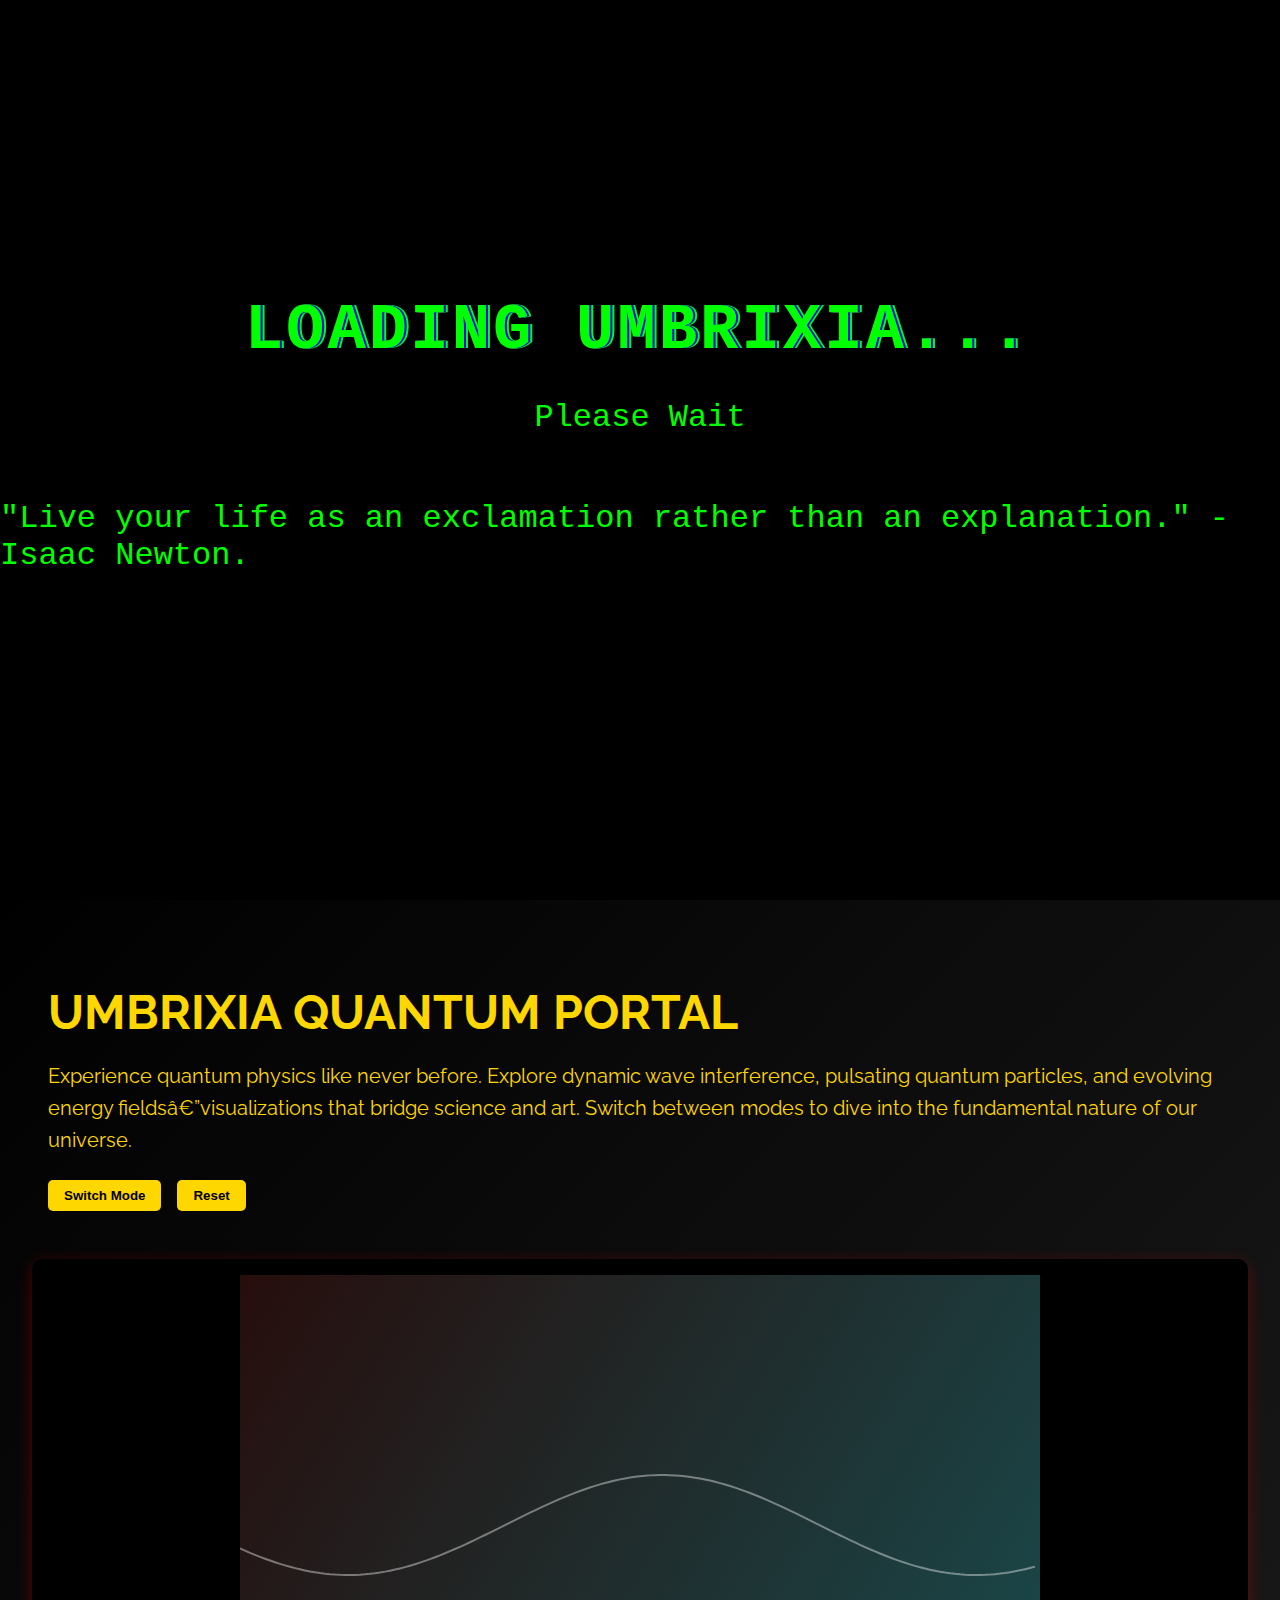
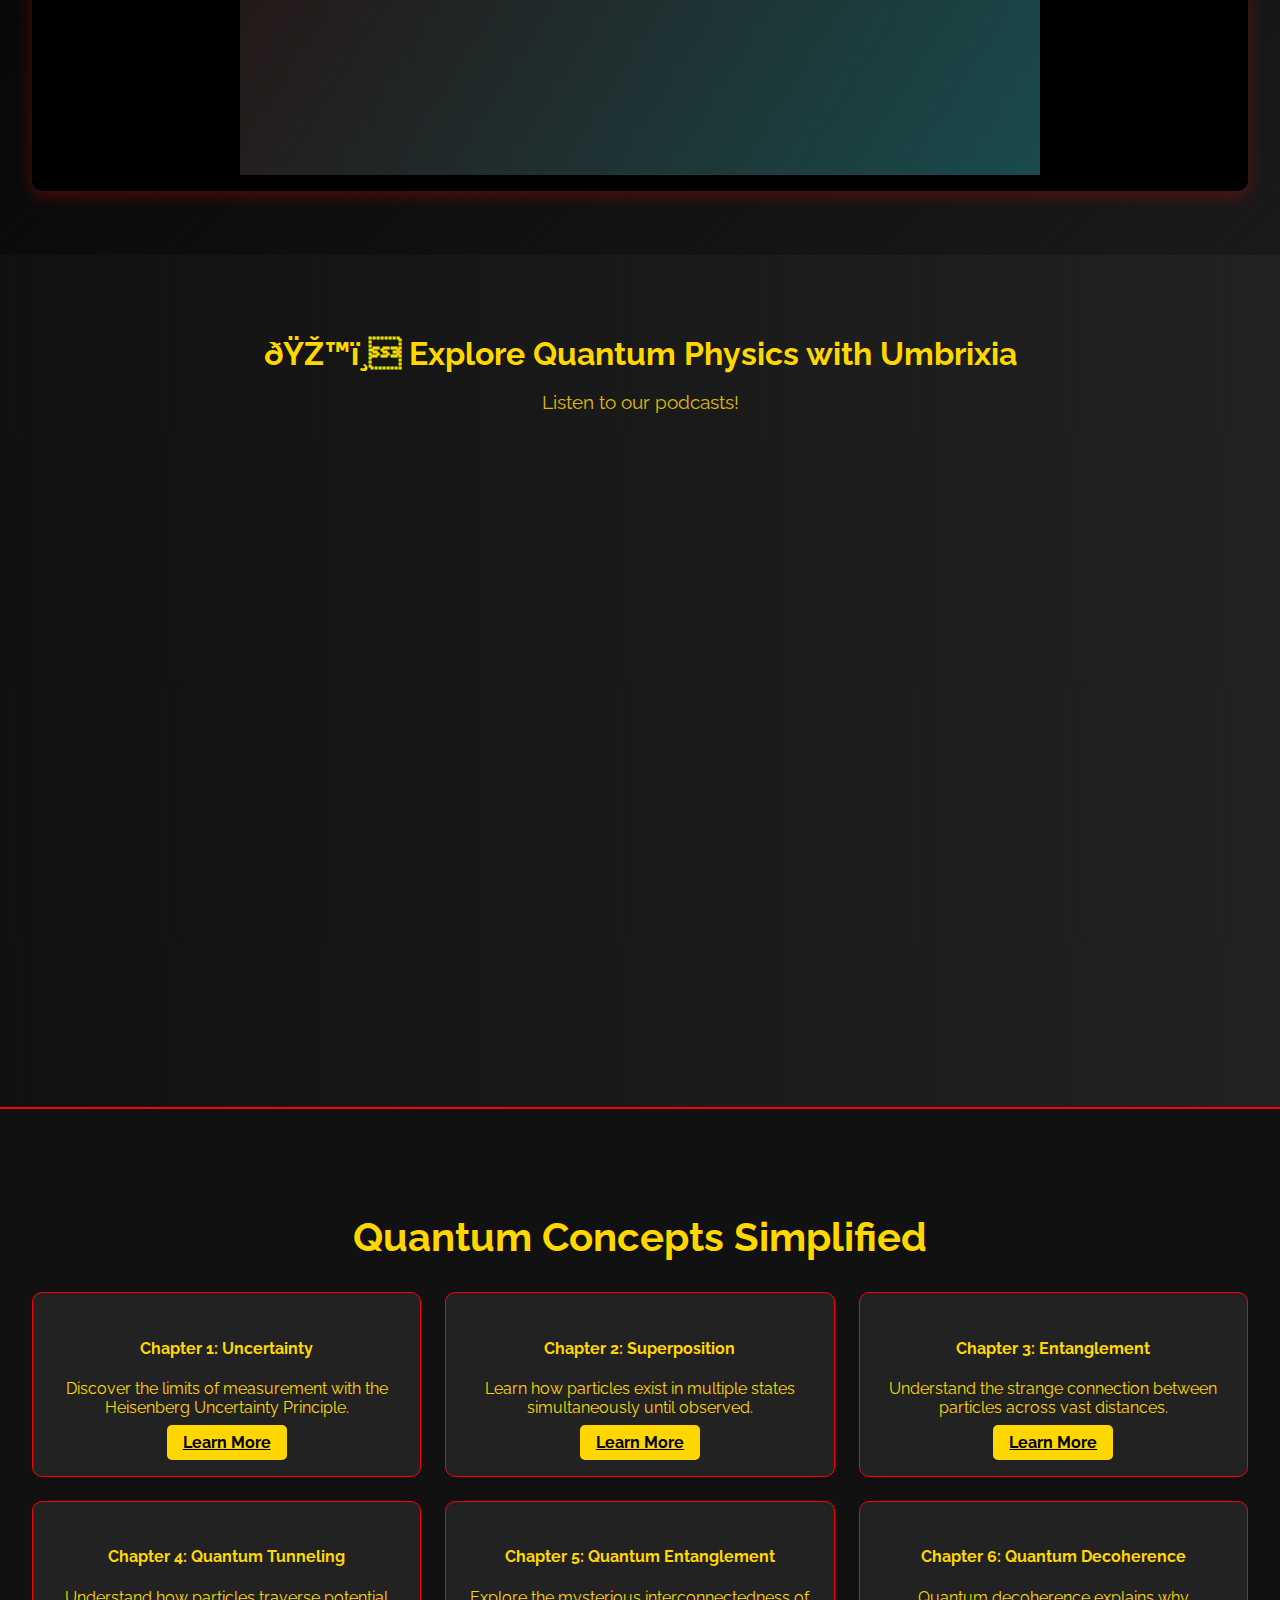
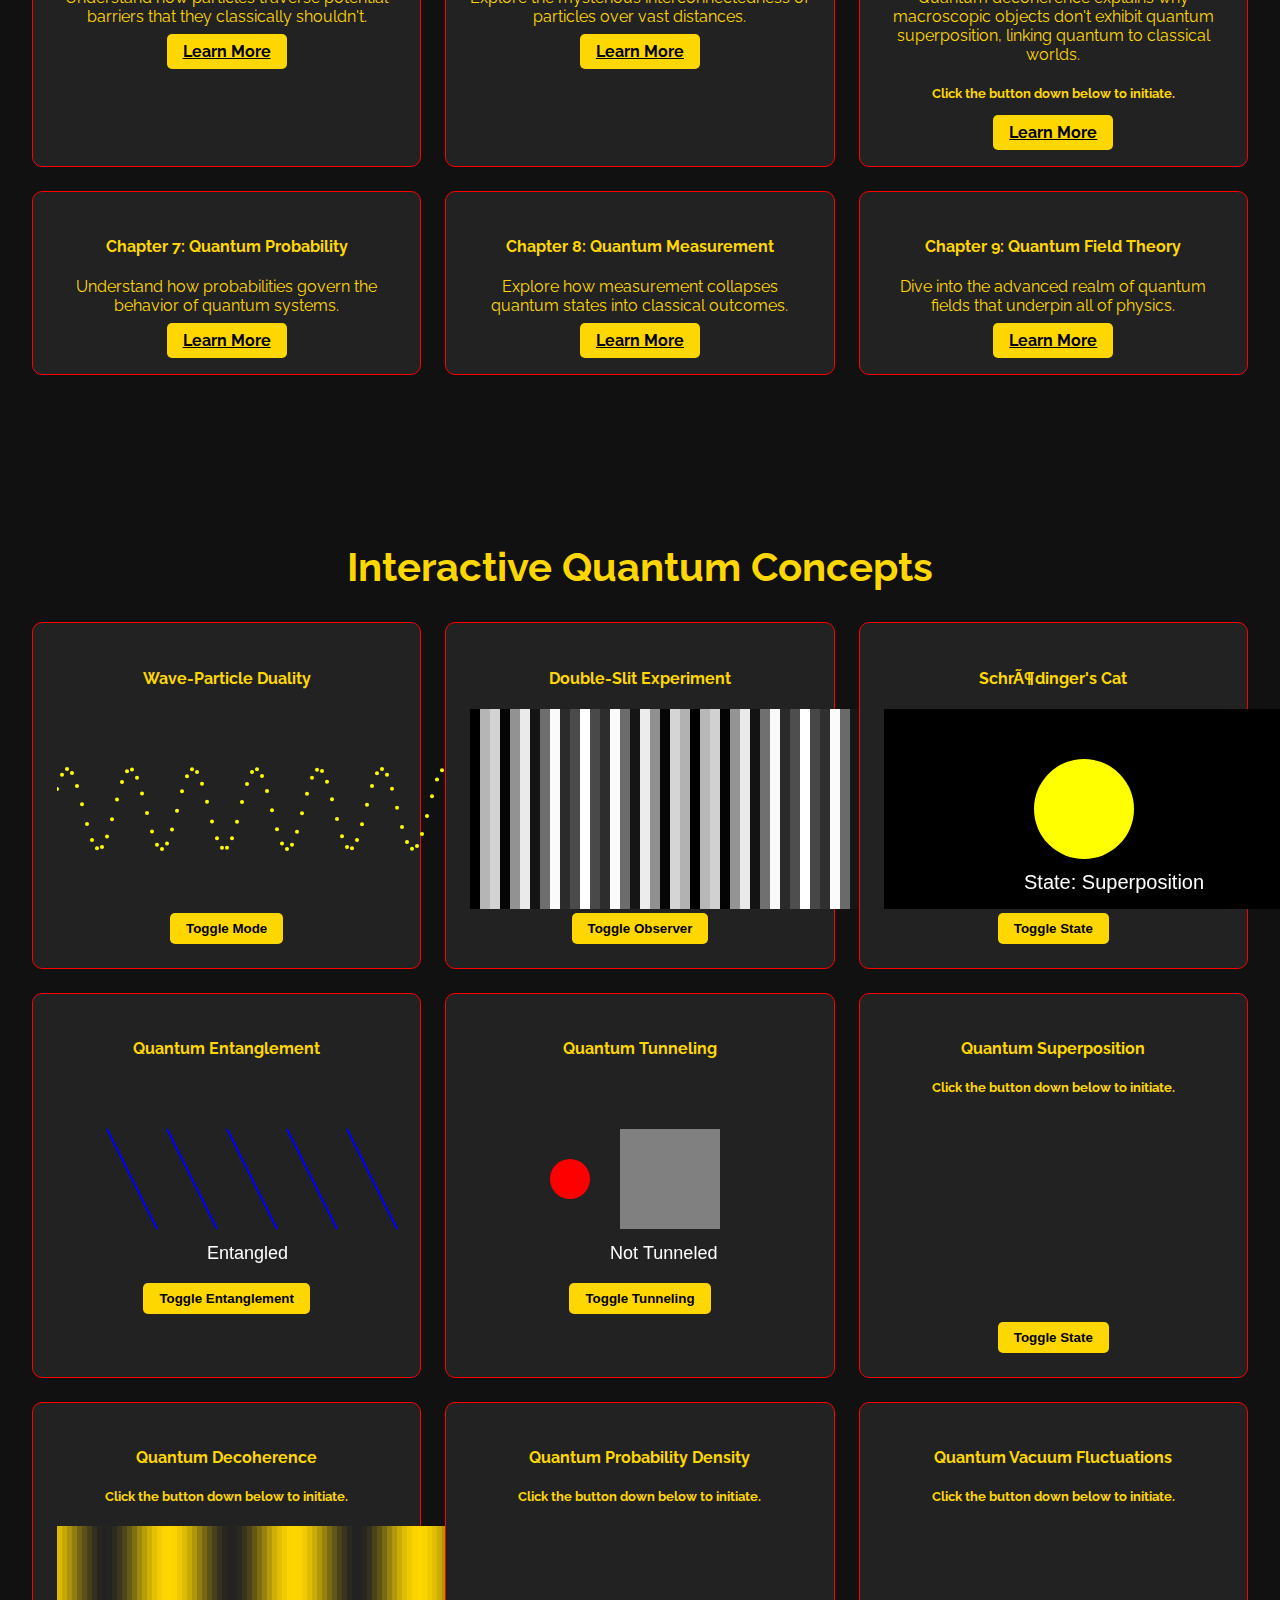
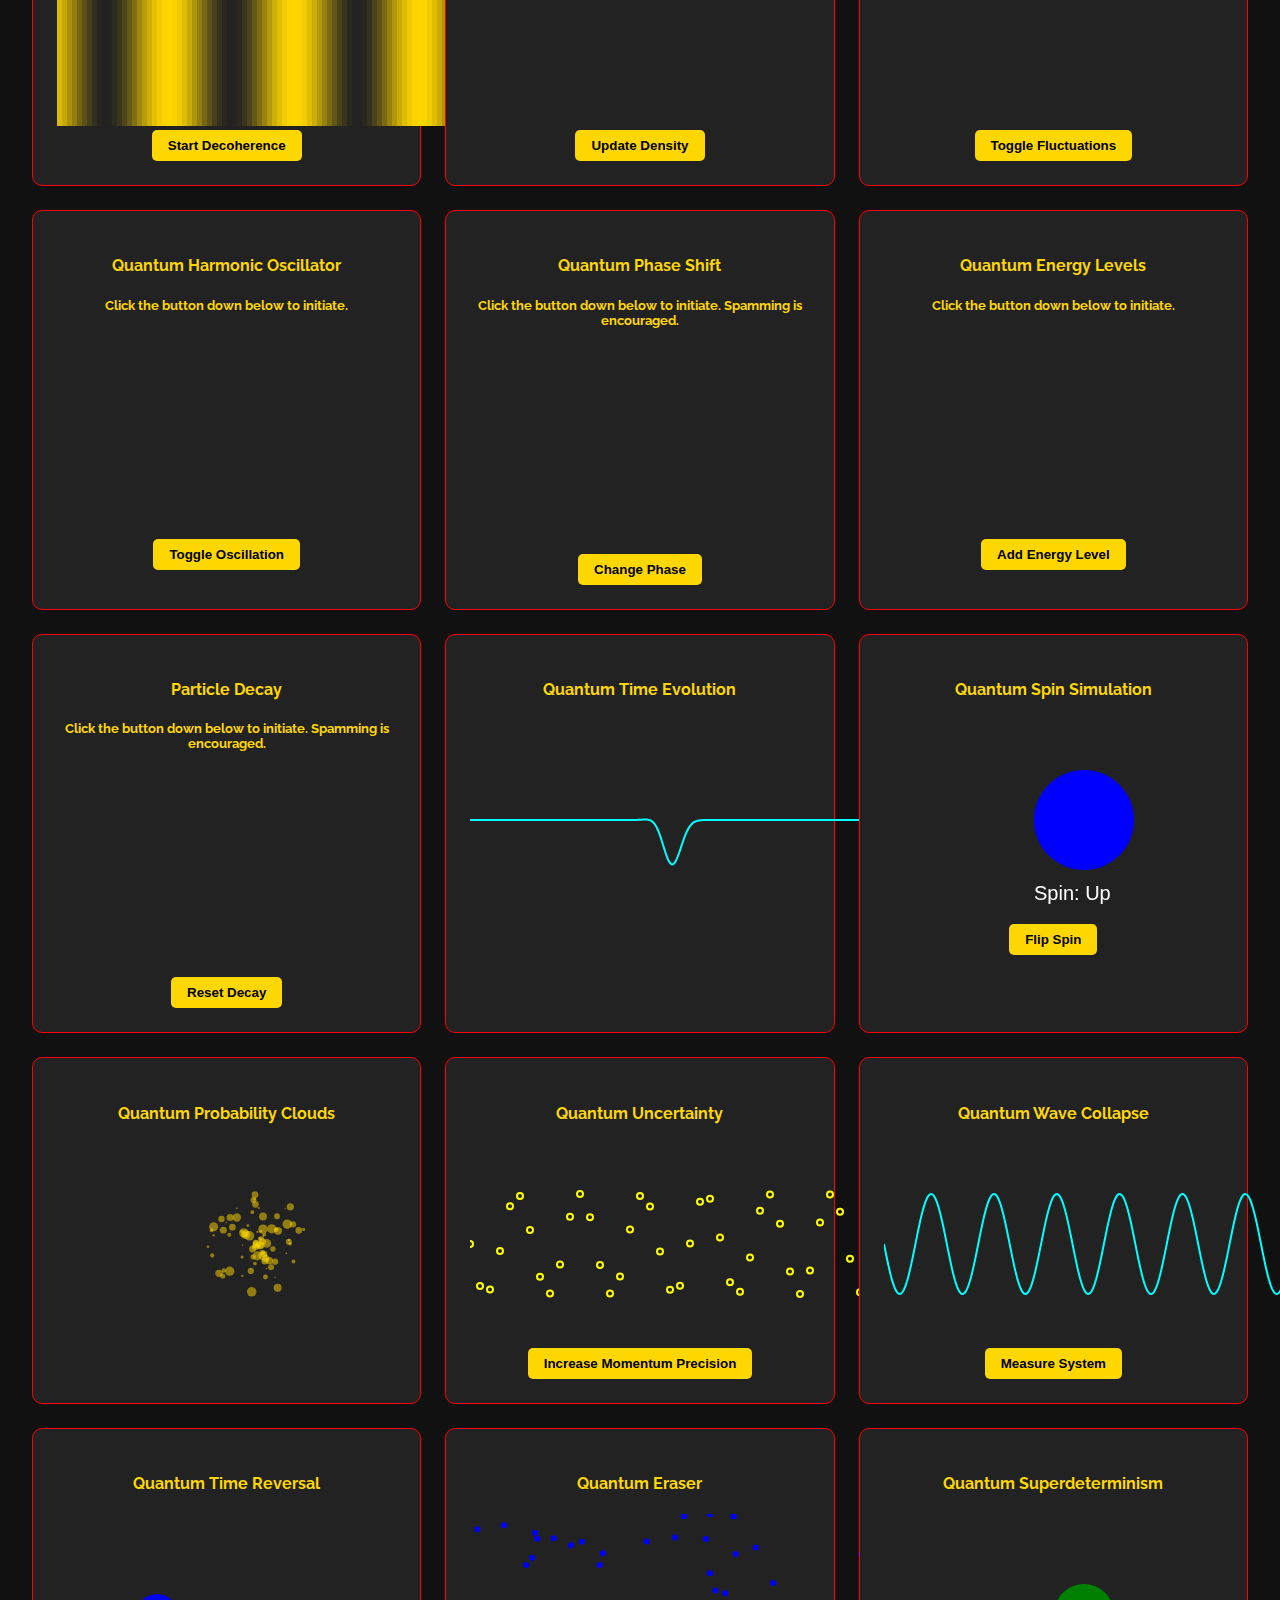
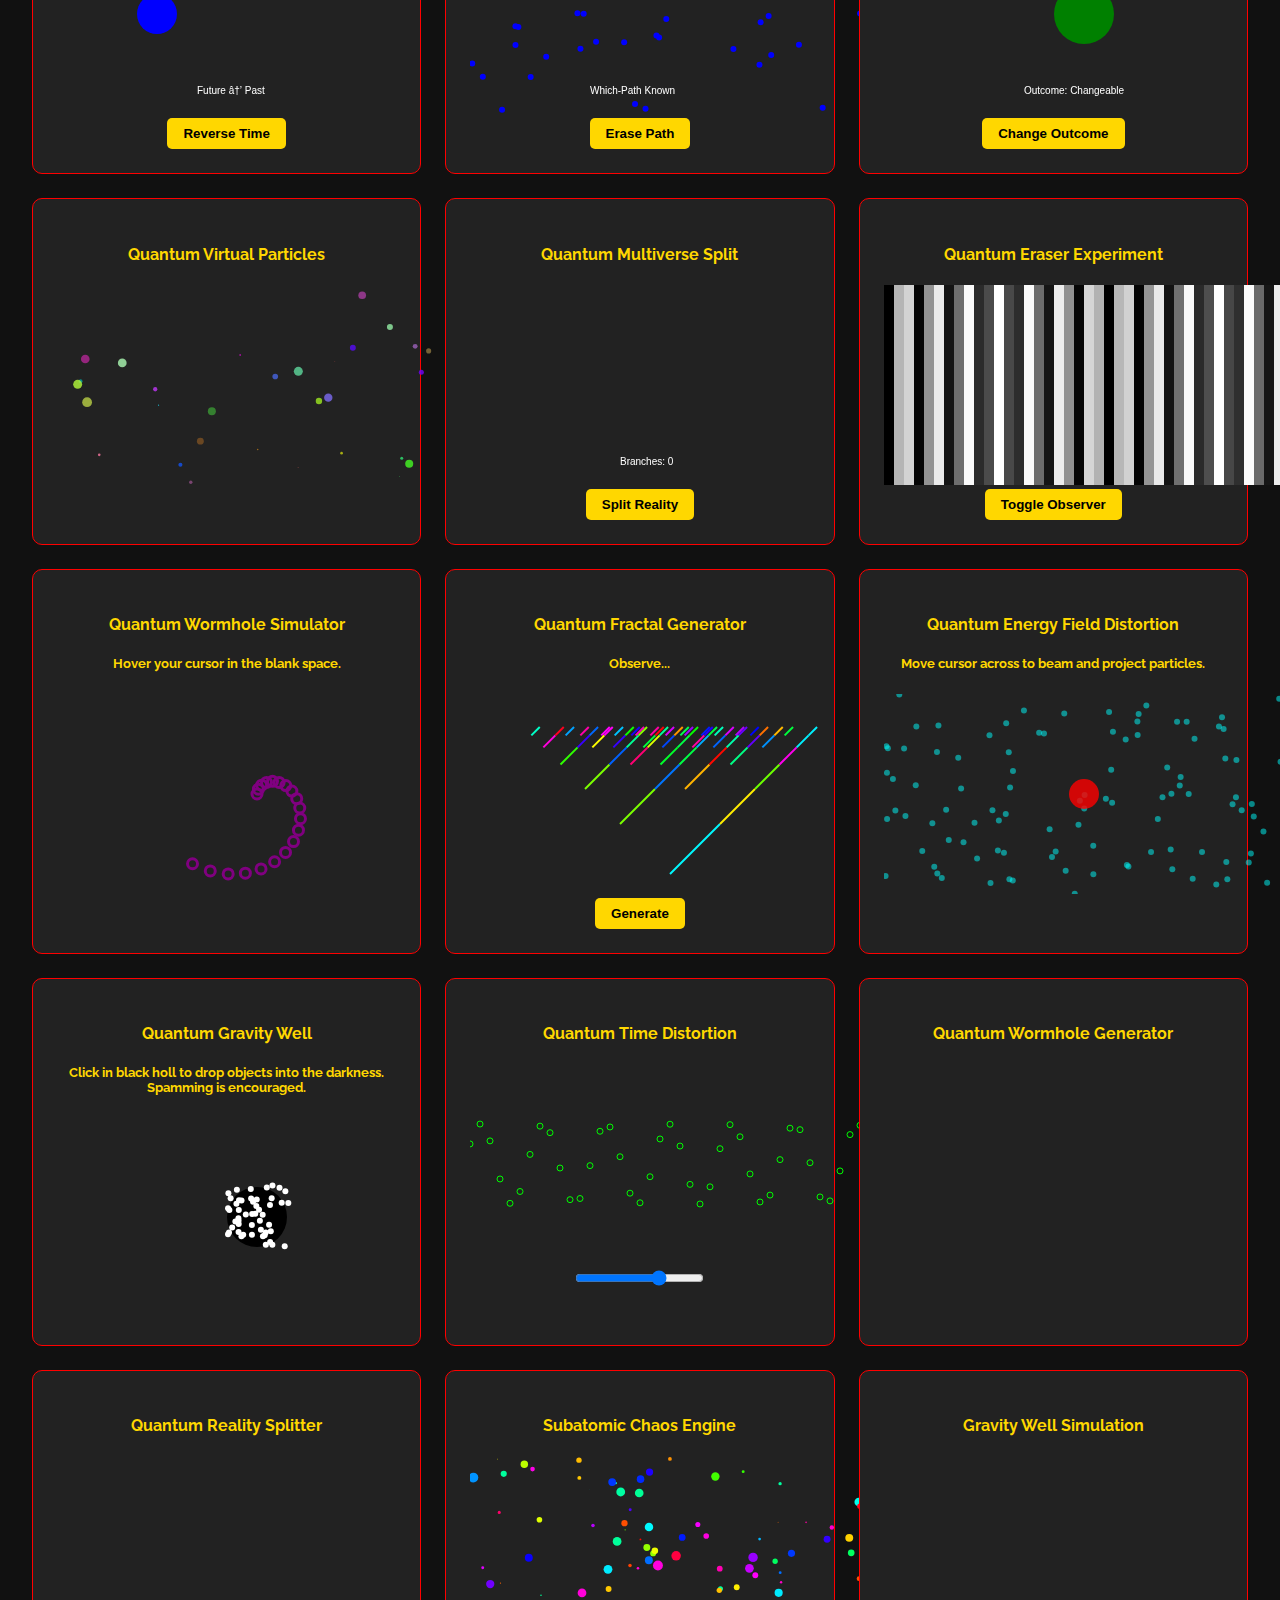
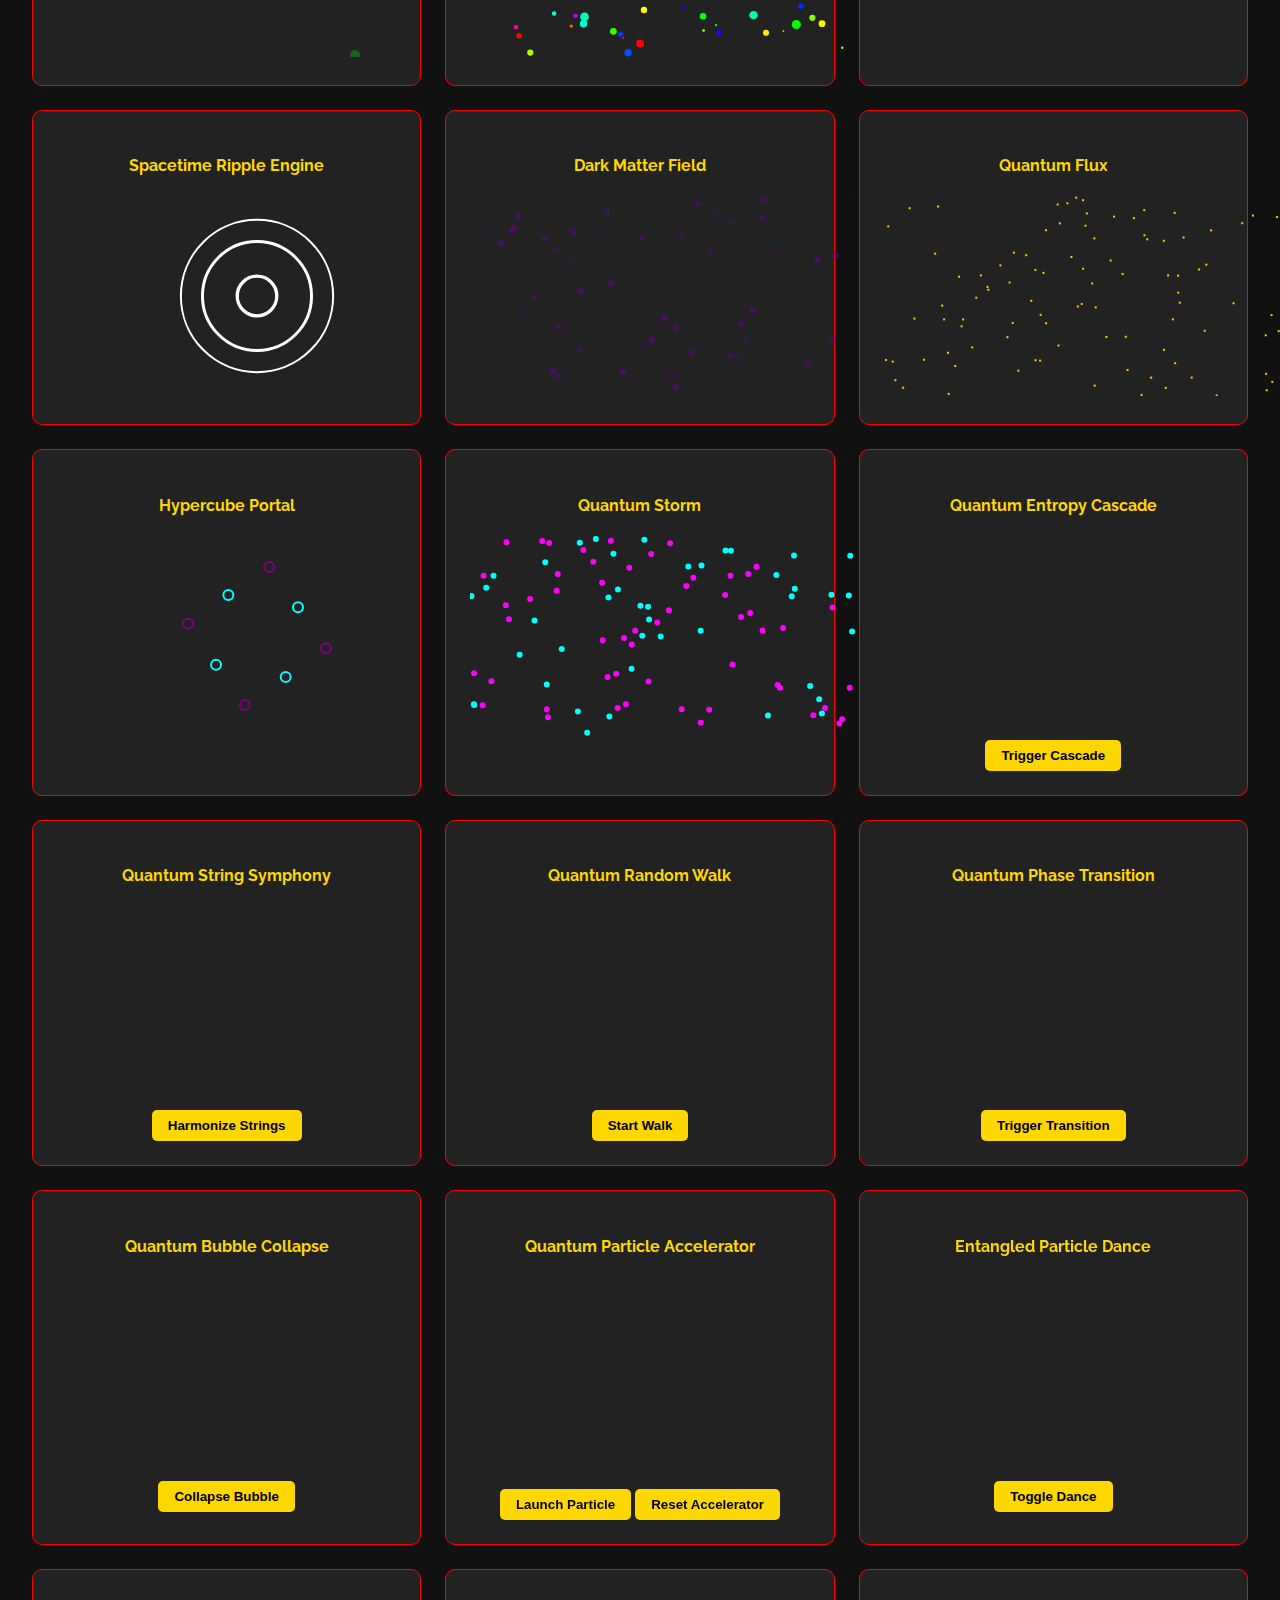
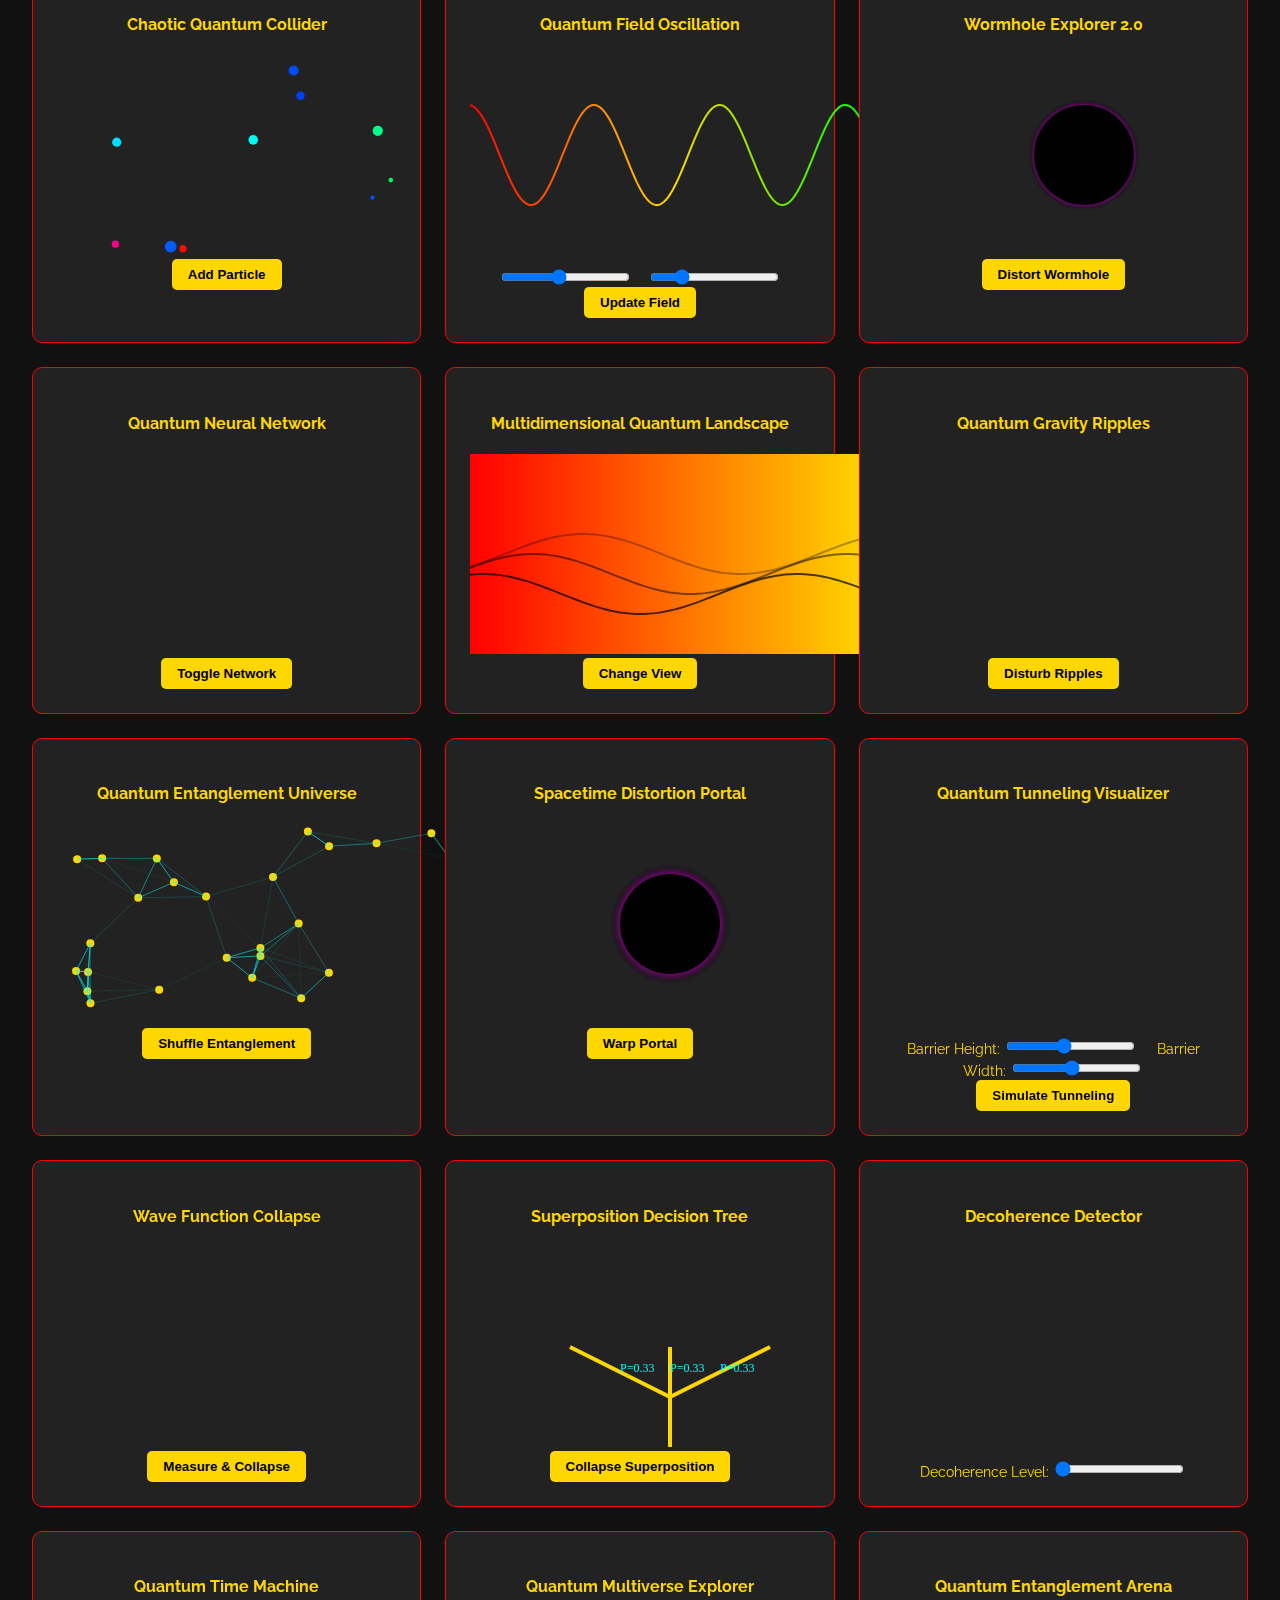
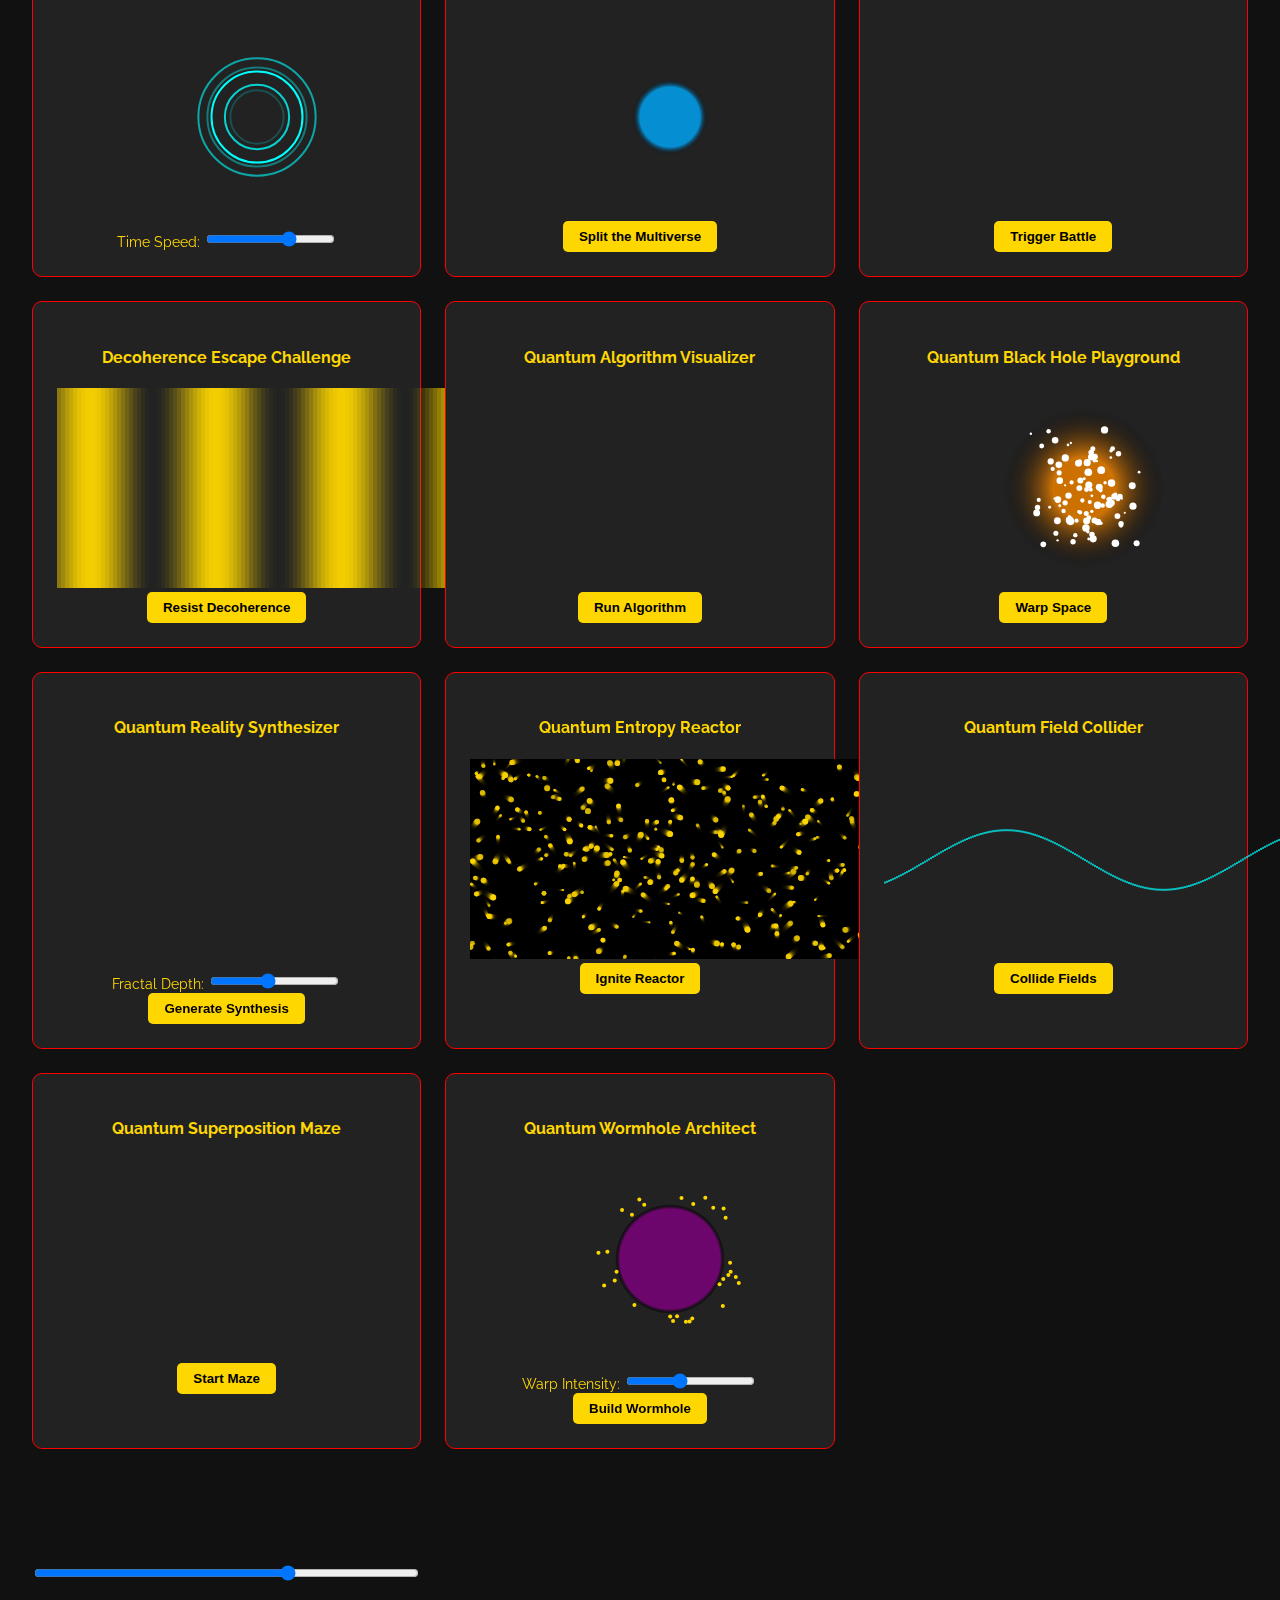
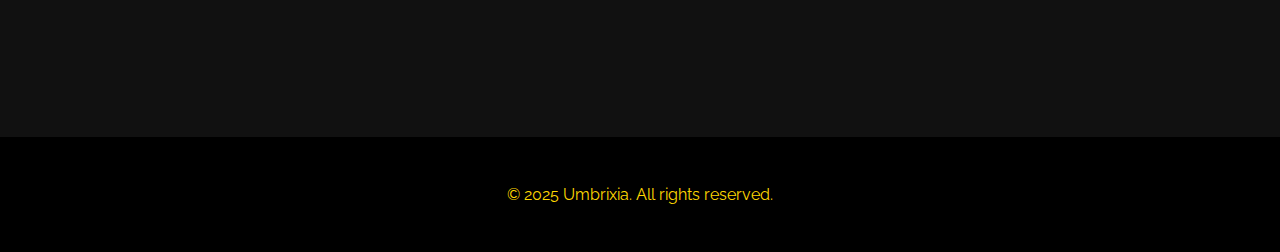
==== commit 17f3203f: "Update index.html" ====
--- a/index.html
+++ b/index.html
@@ -552,7 +552,7 @@
 </header>
 
 
-    <h2 id="typingText" class="typing-container" data-text="Quantum Physics At It's Finest!"></h2>
+    <h5 id="typingText" class="typing-container" data-text="Quantum Physics At It's Finest!"></h5>
         <script>
     function typeEffect(element, text, speed, callback) {
         let i = 0;
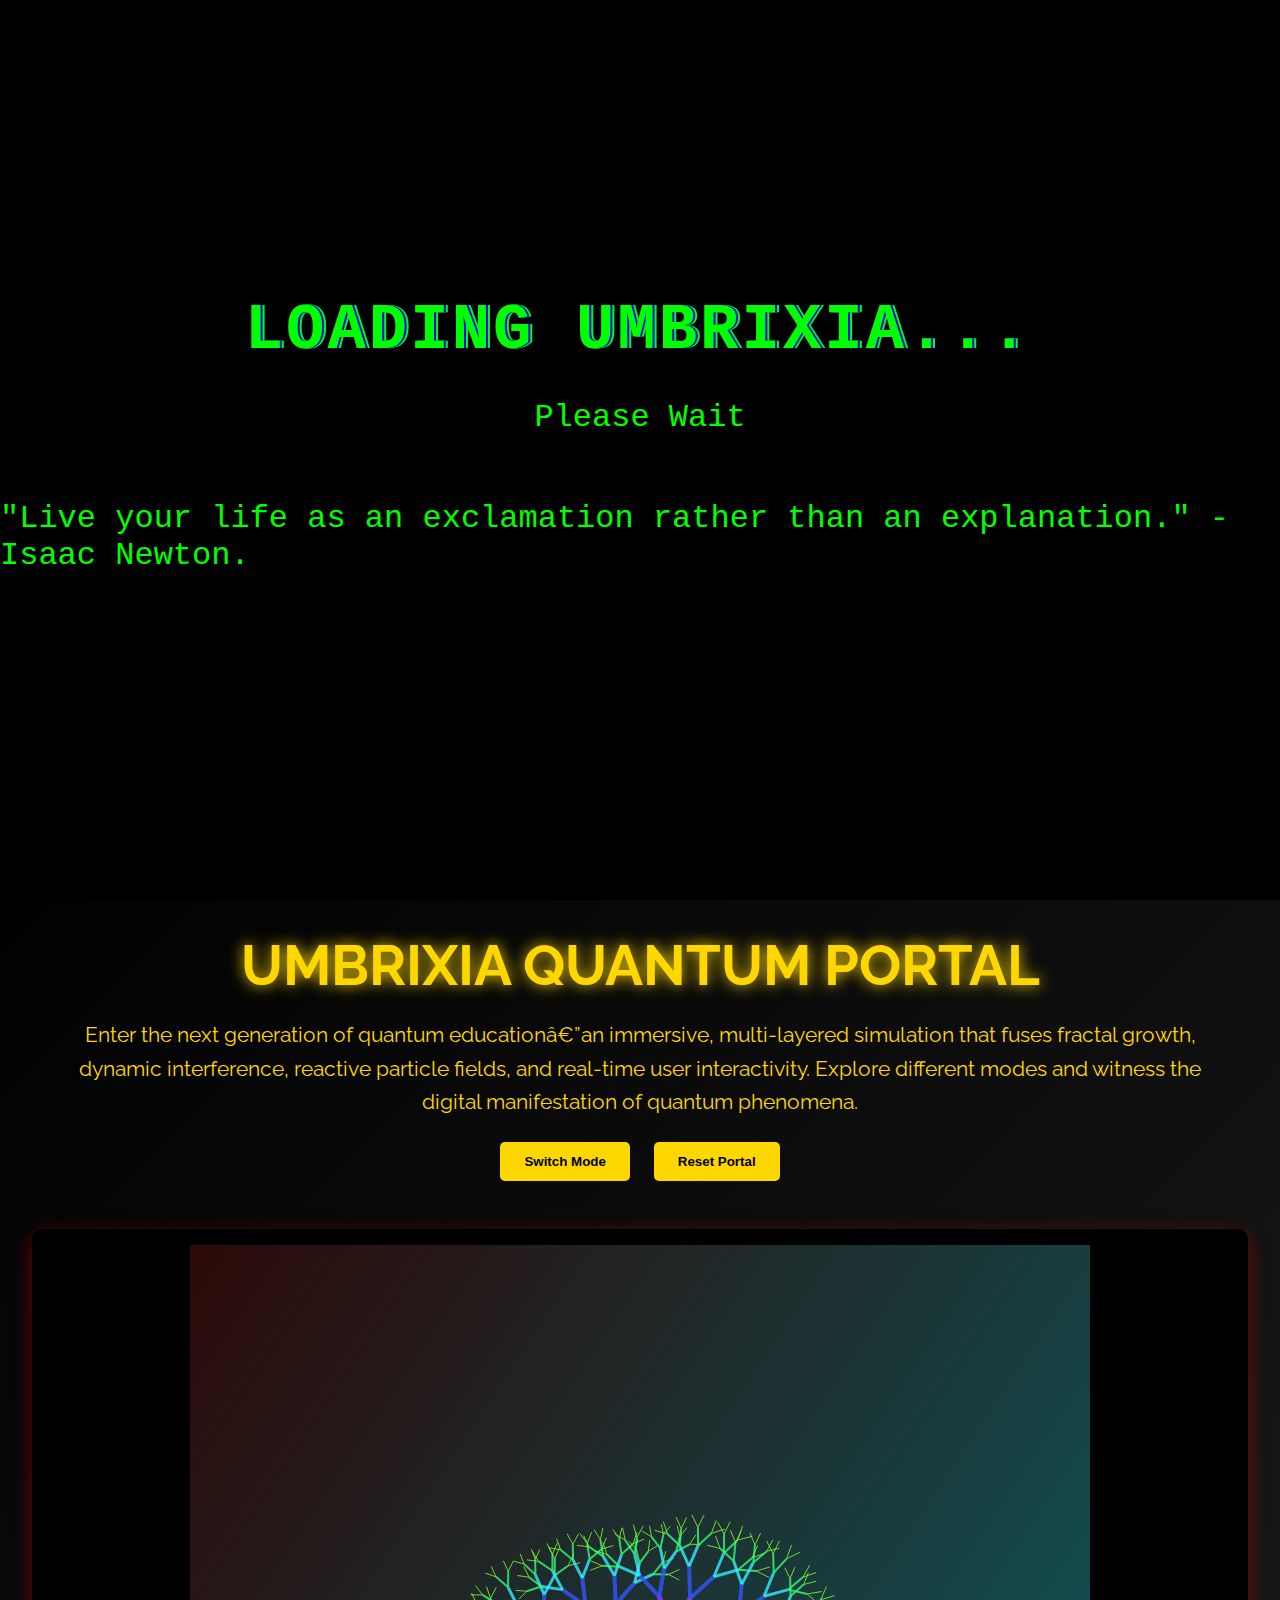
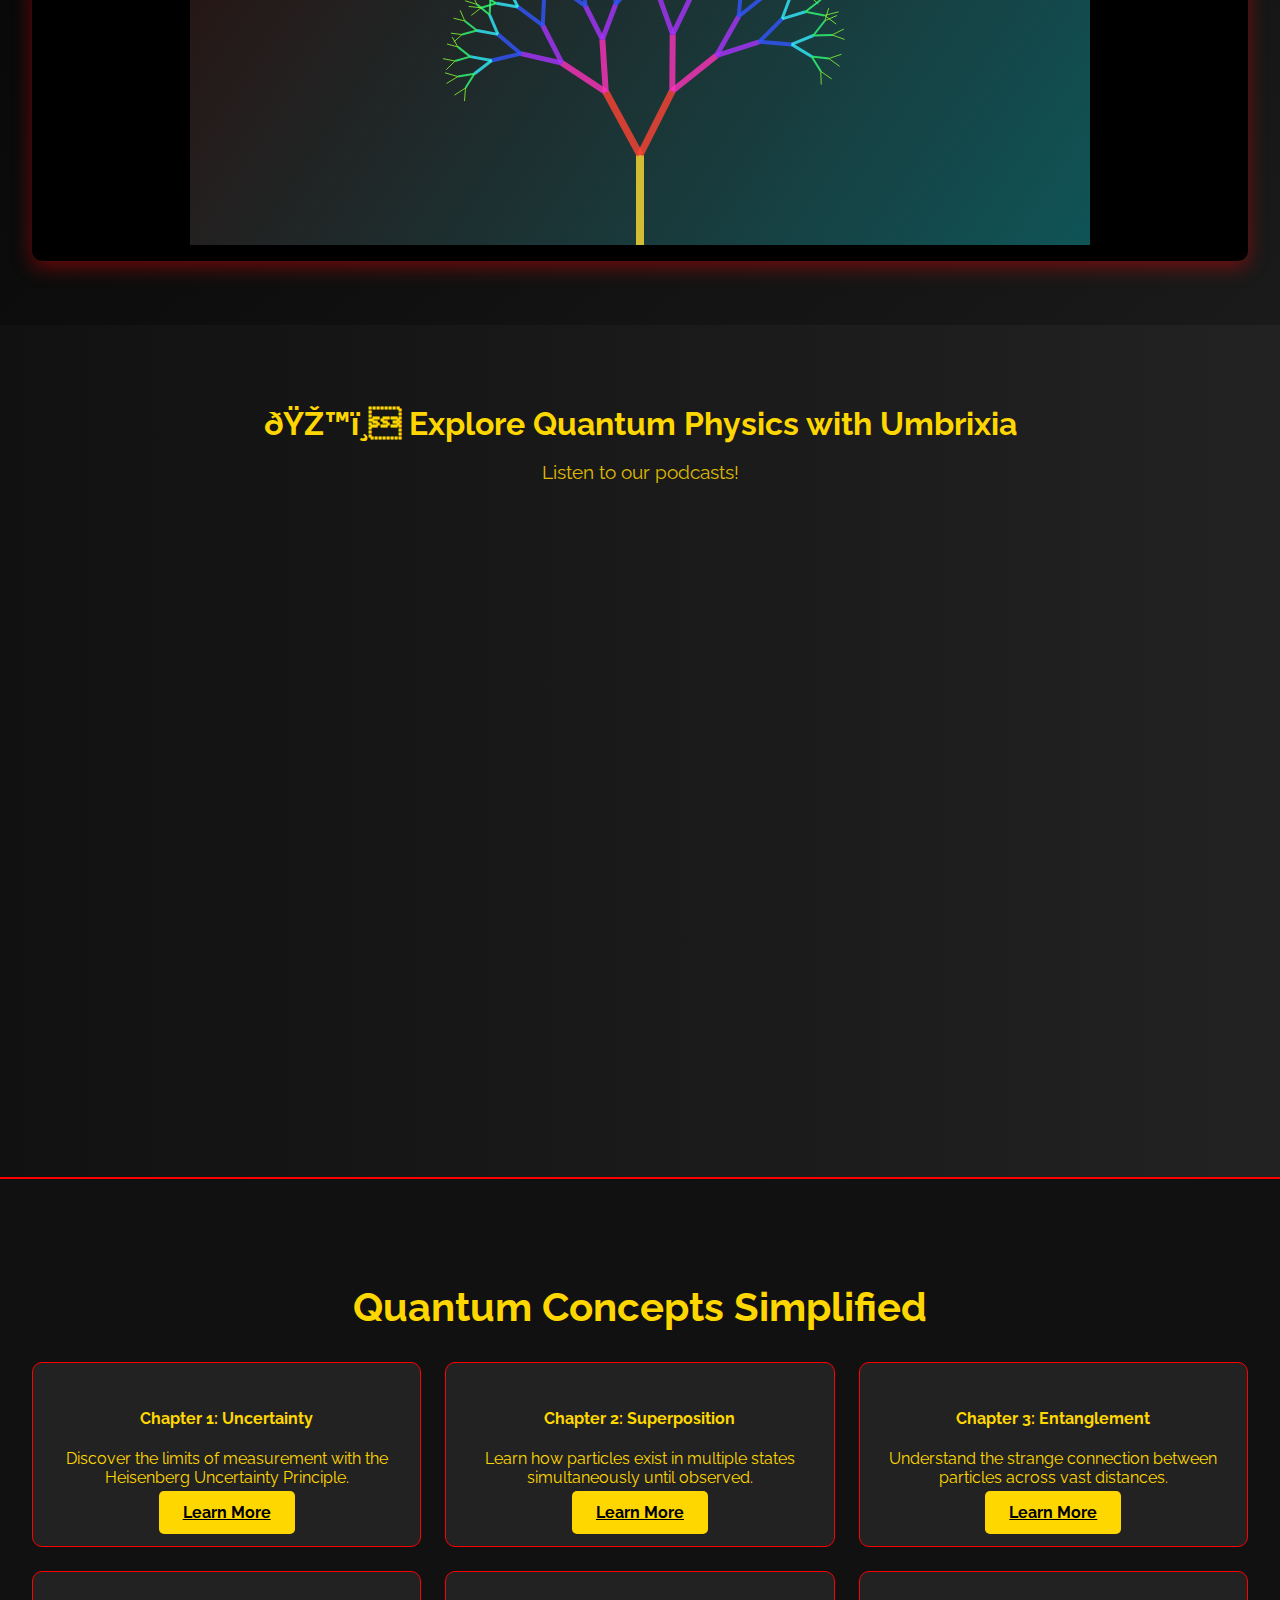
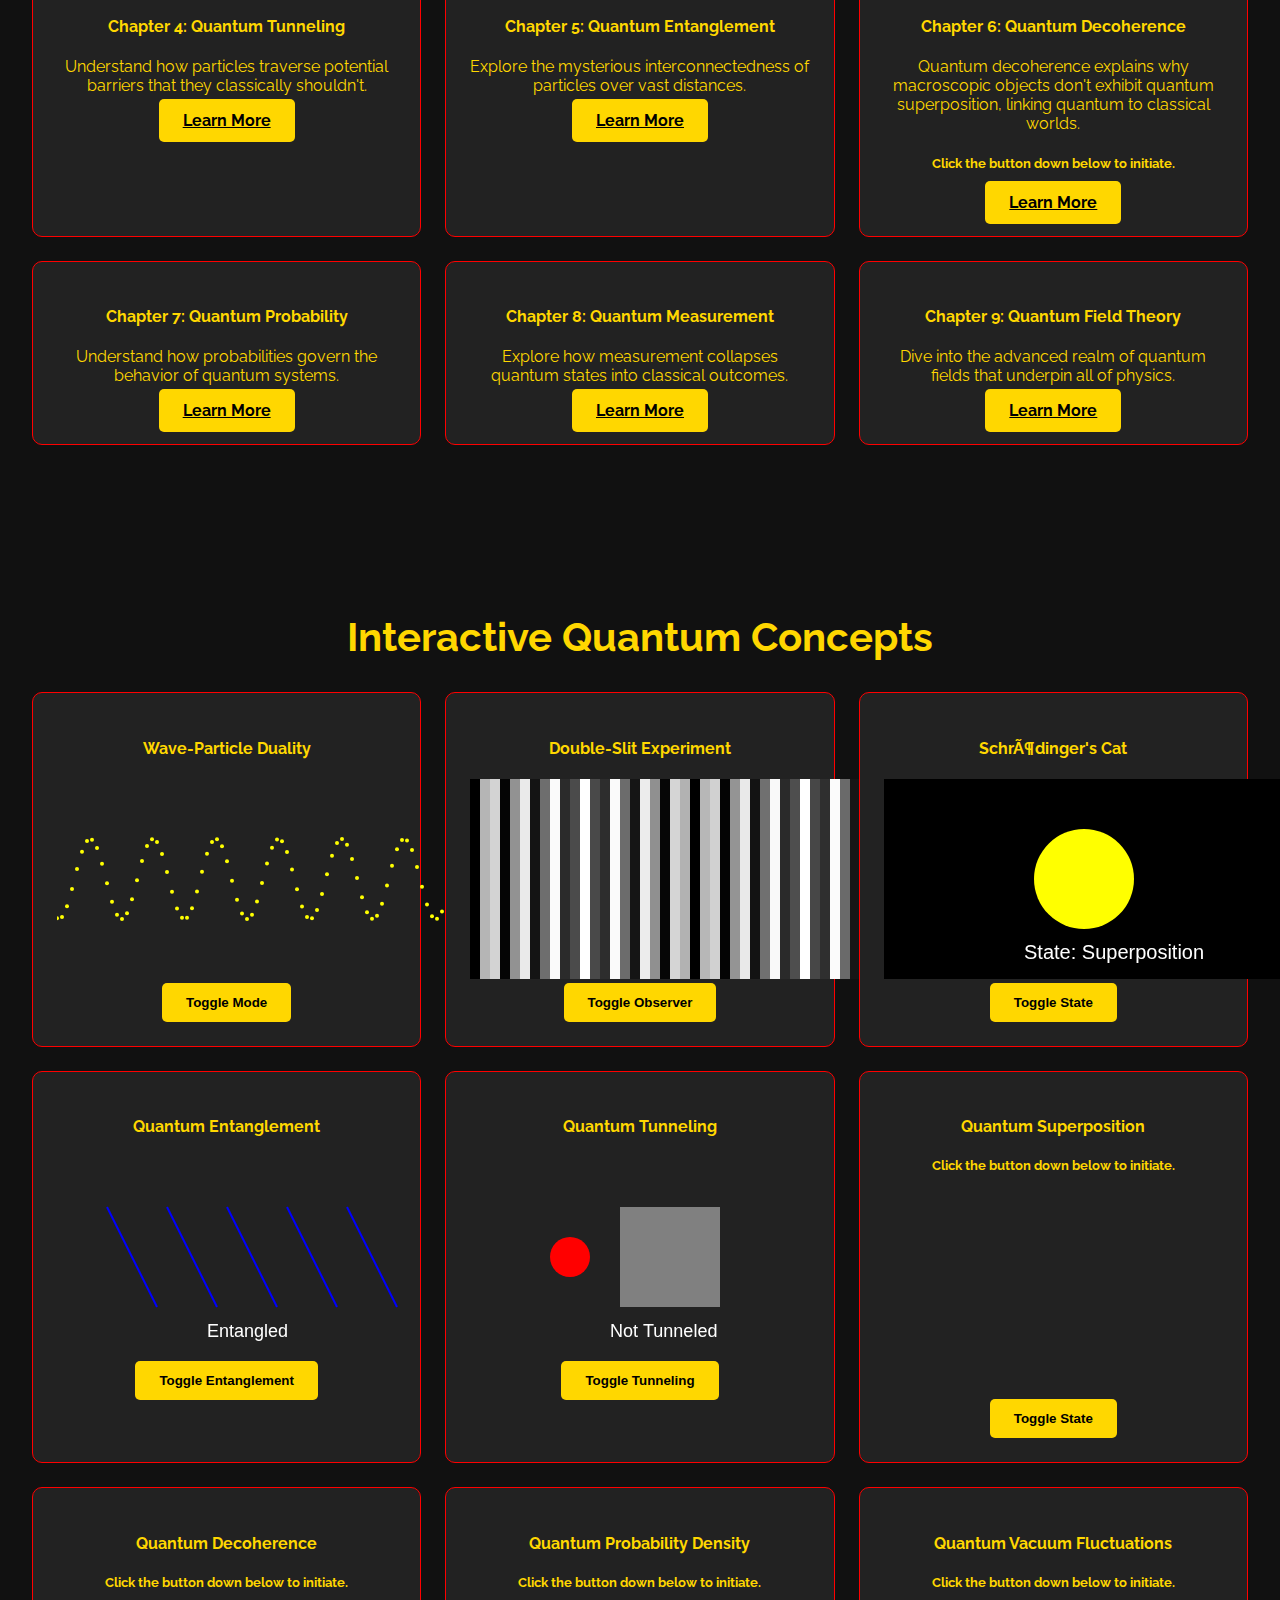
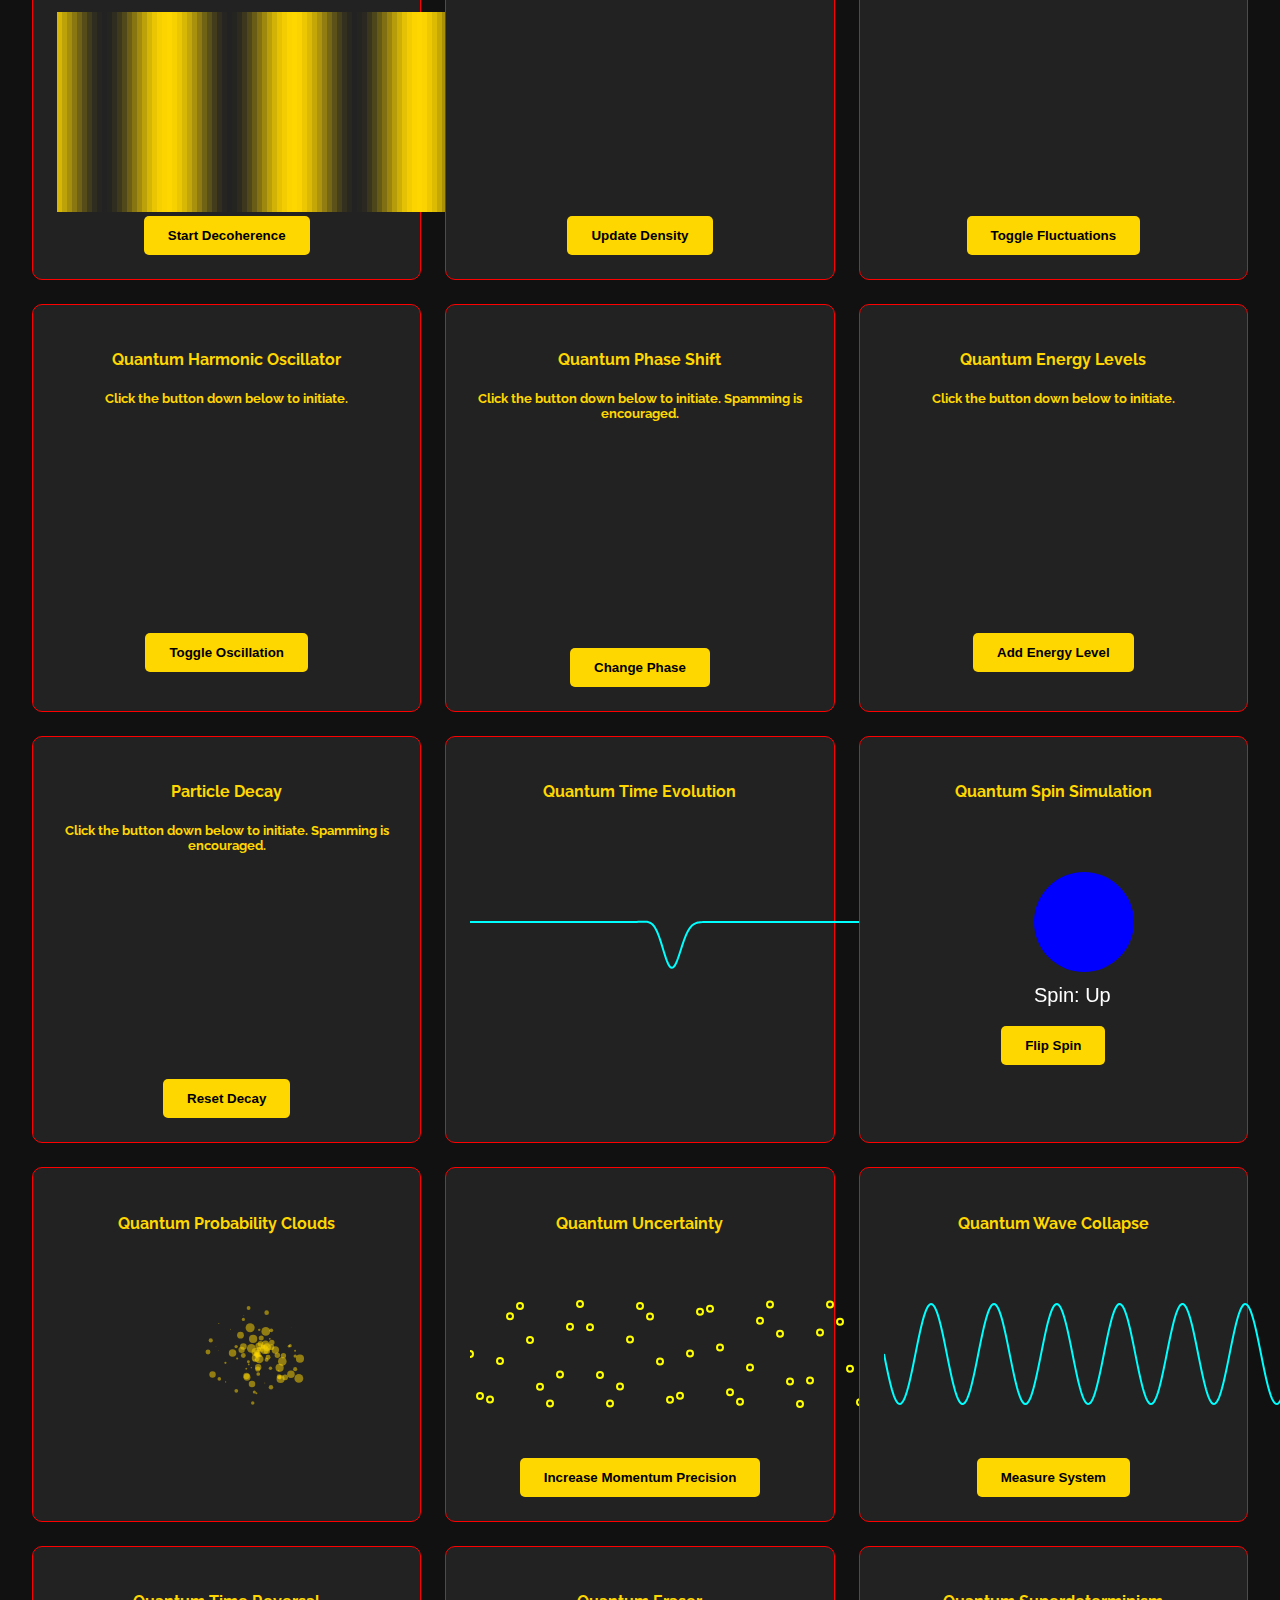
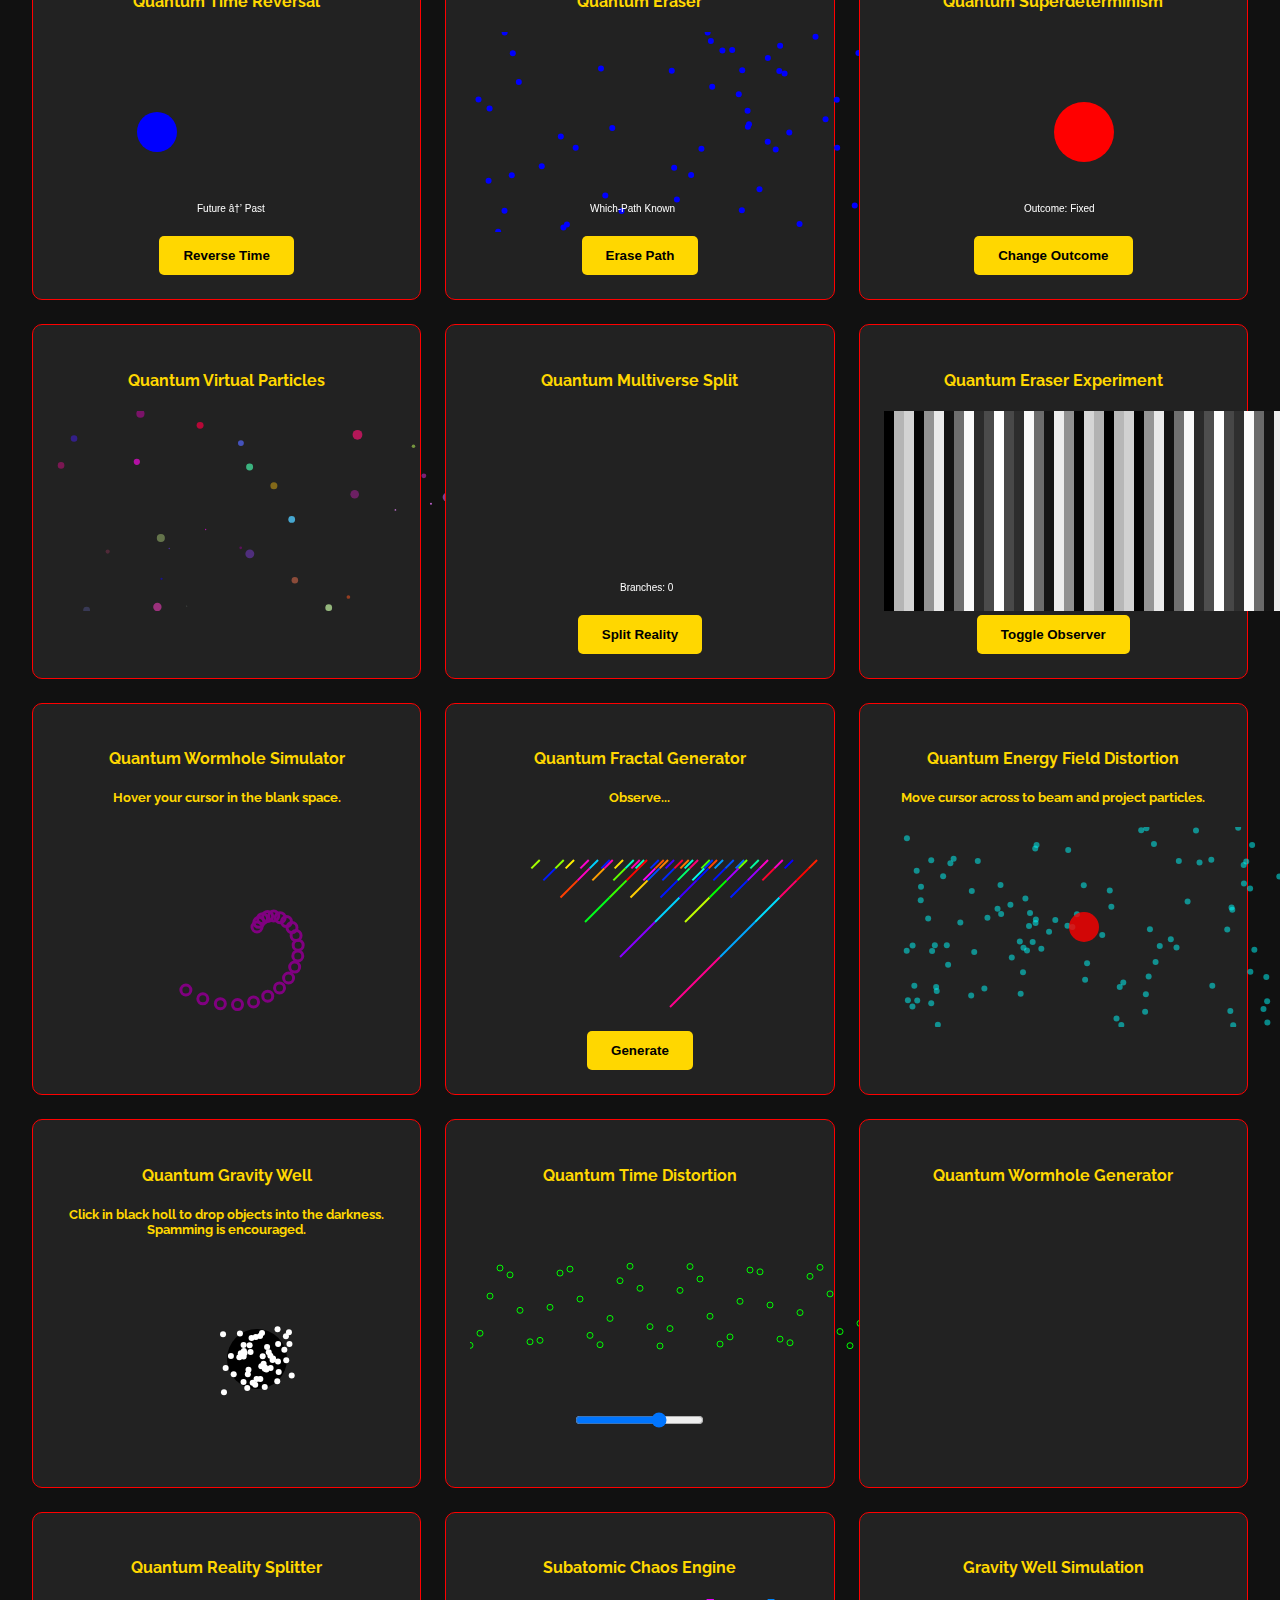
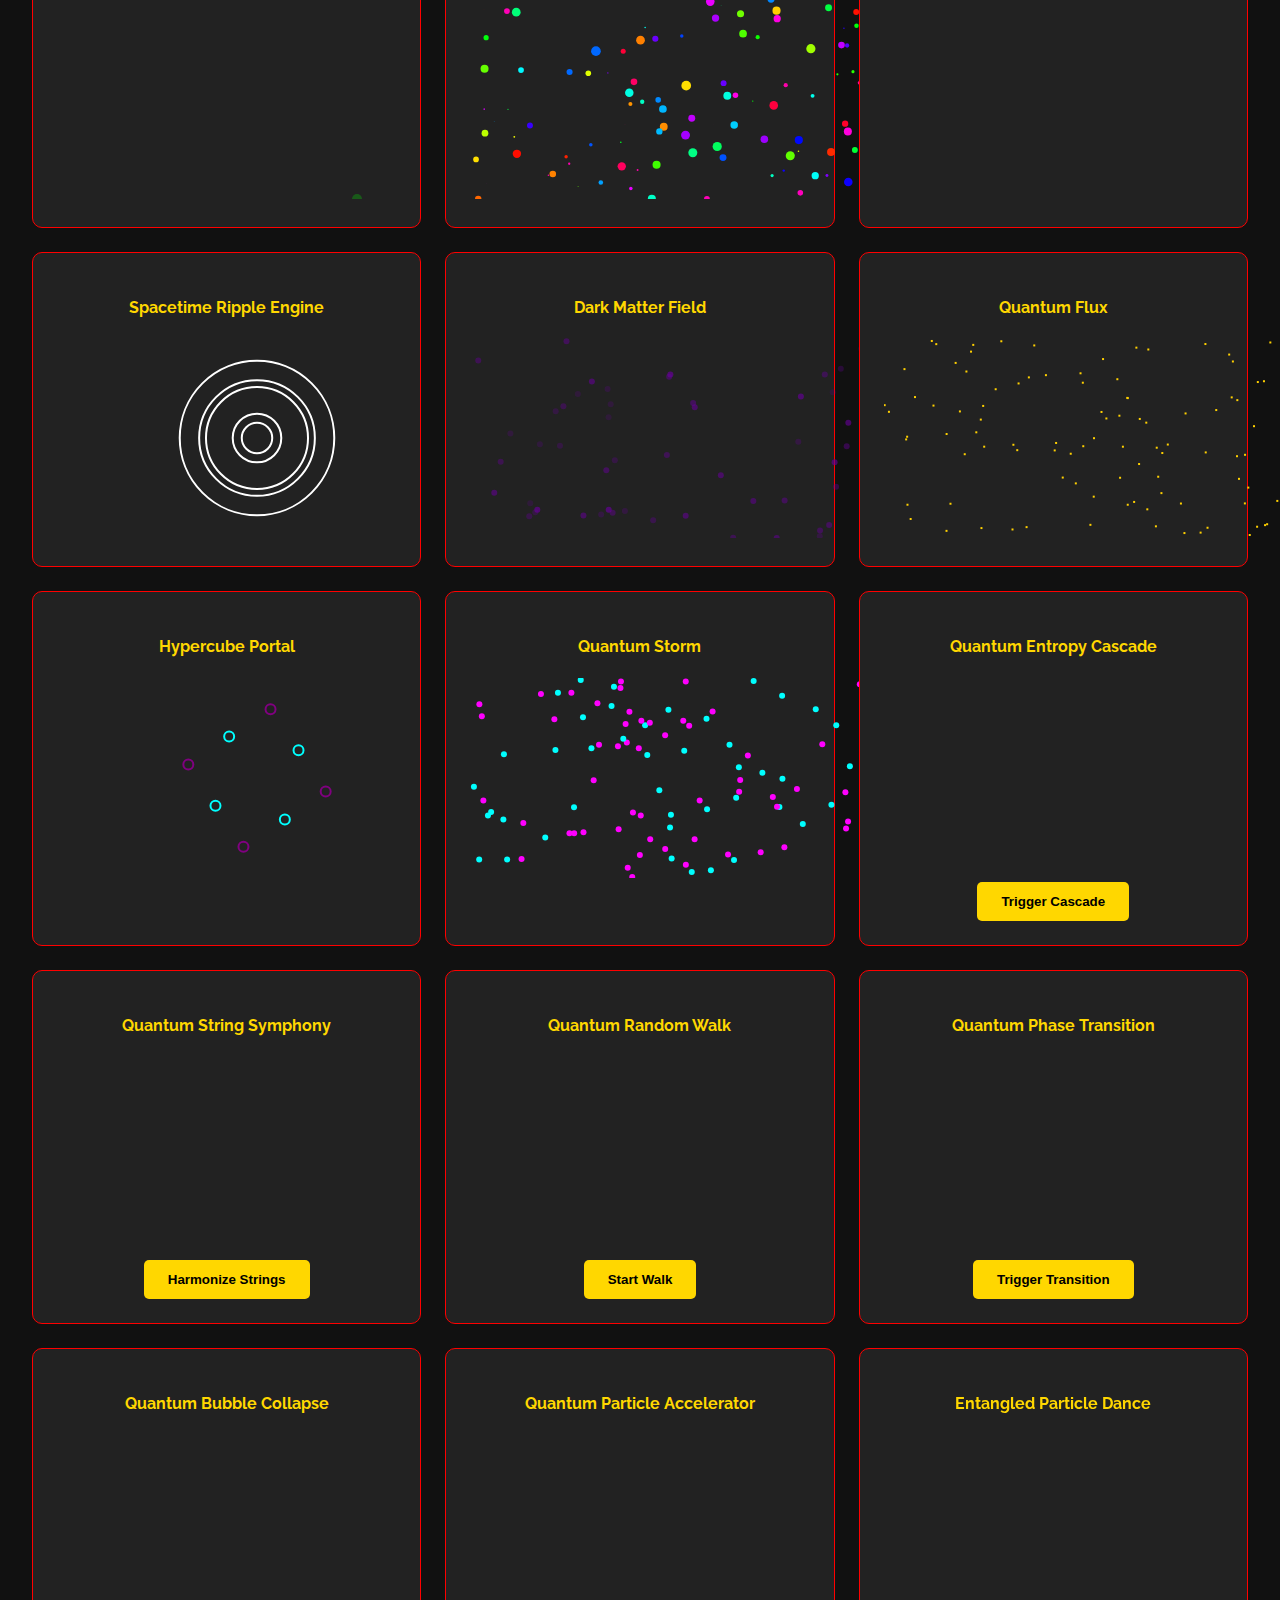
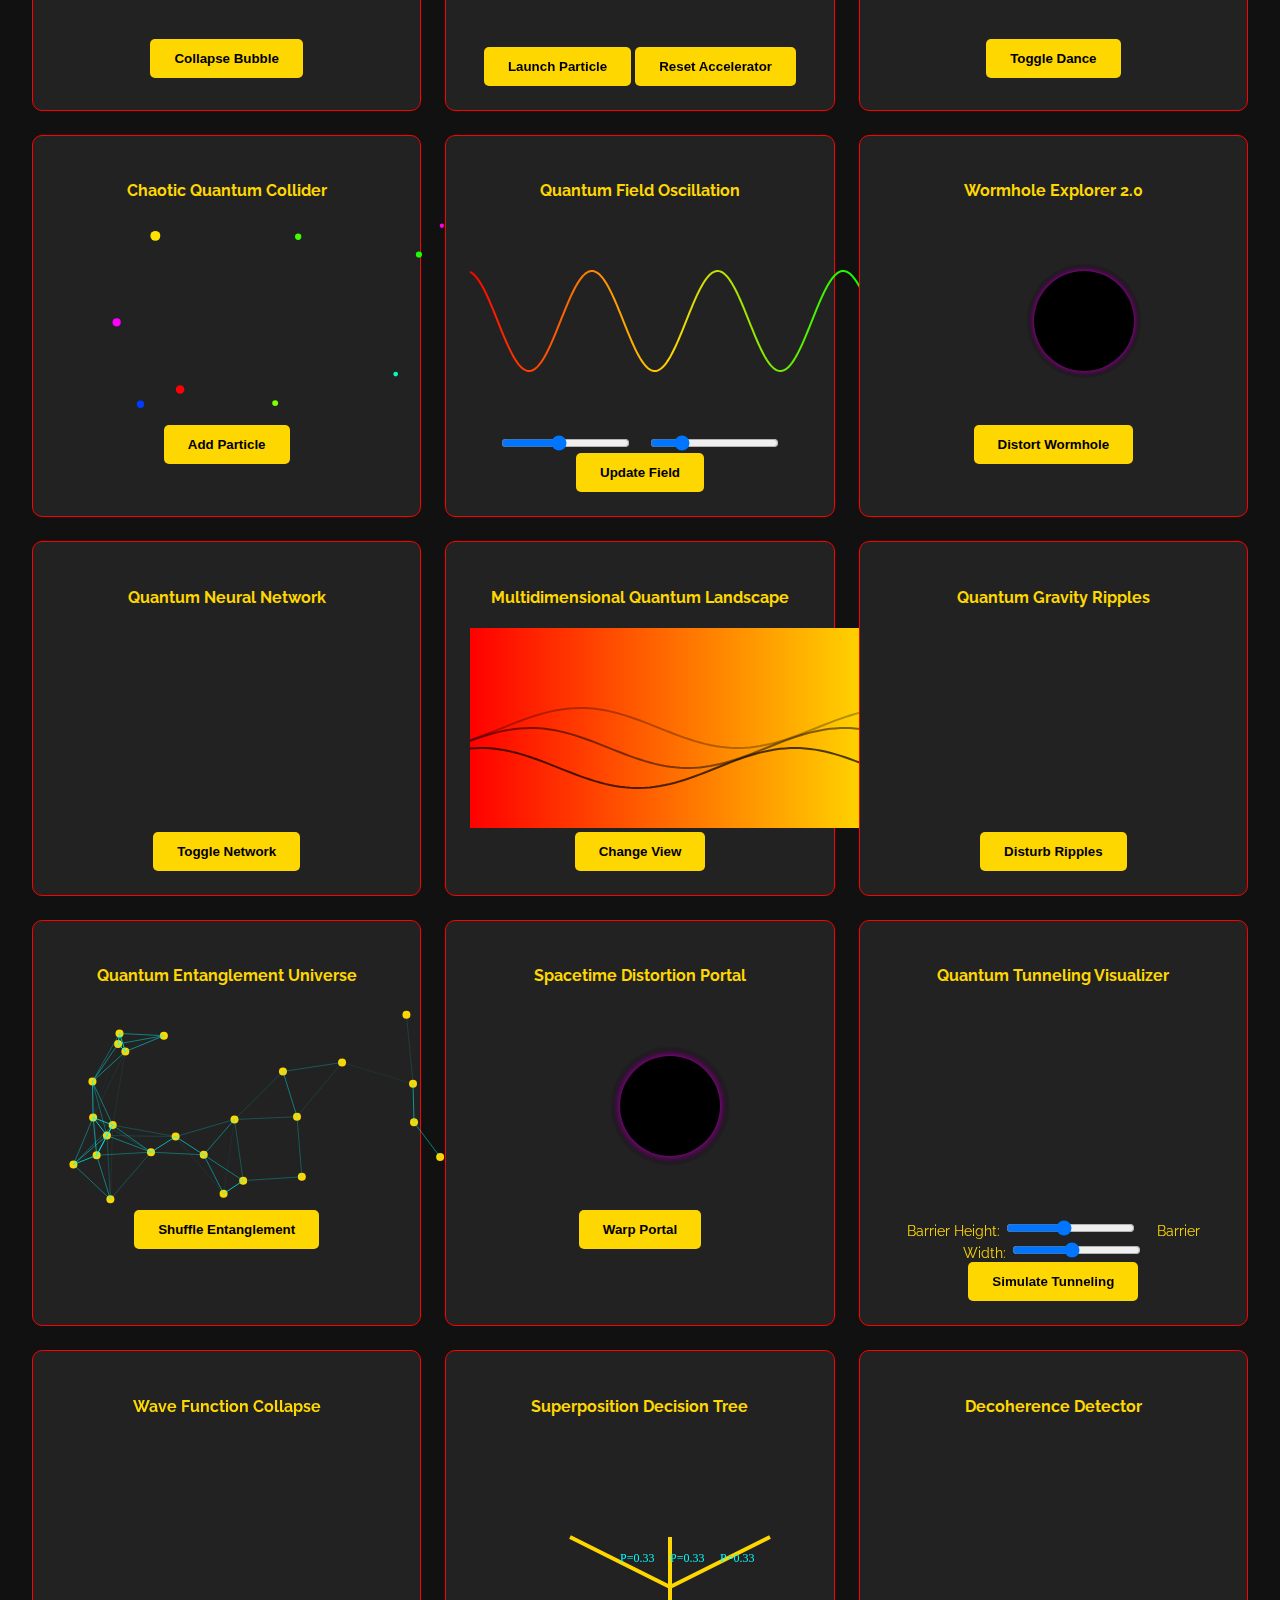
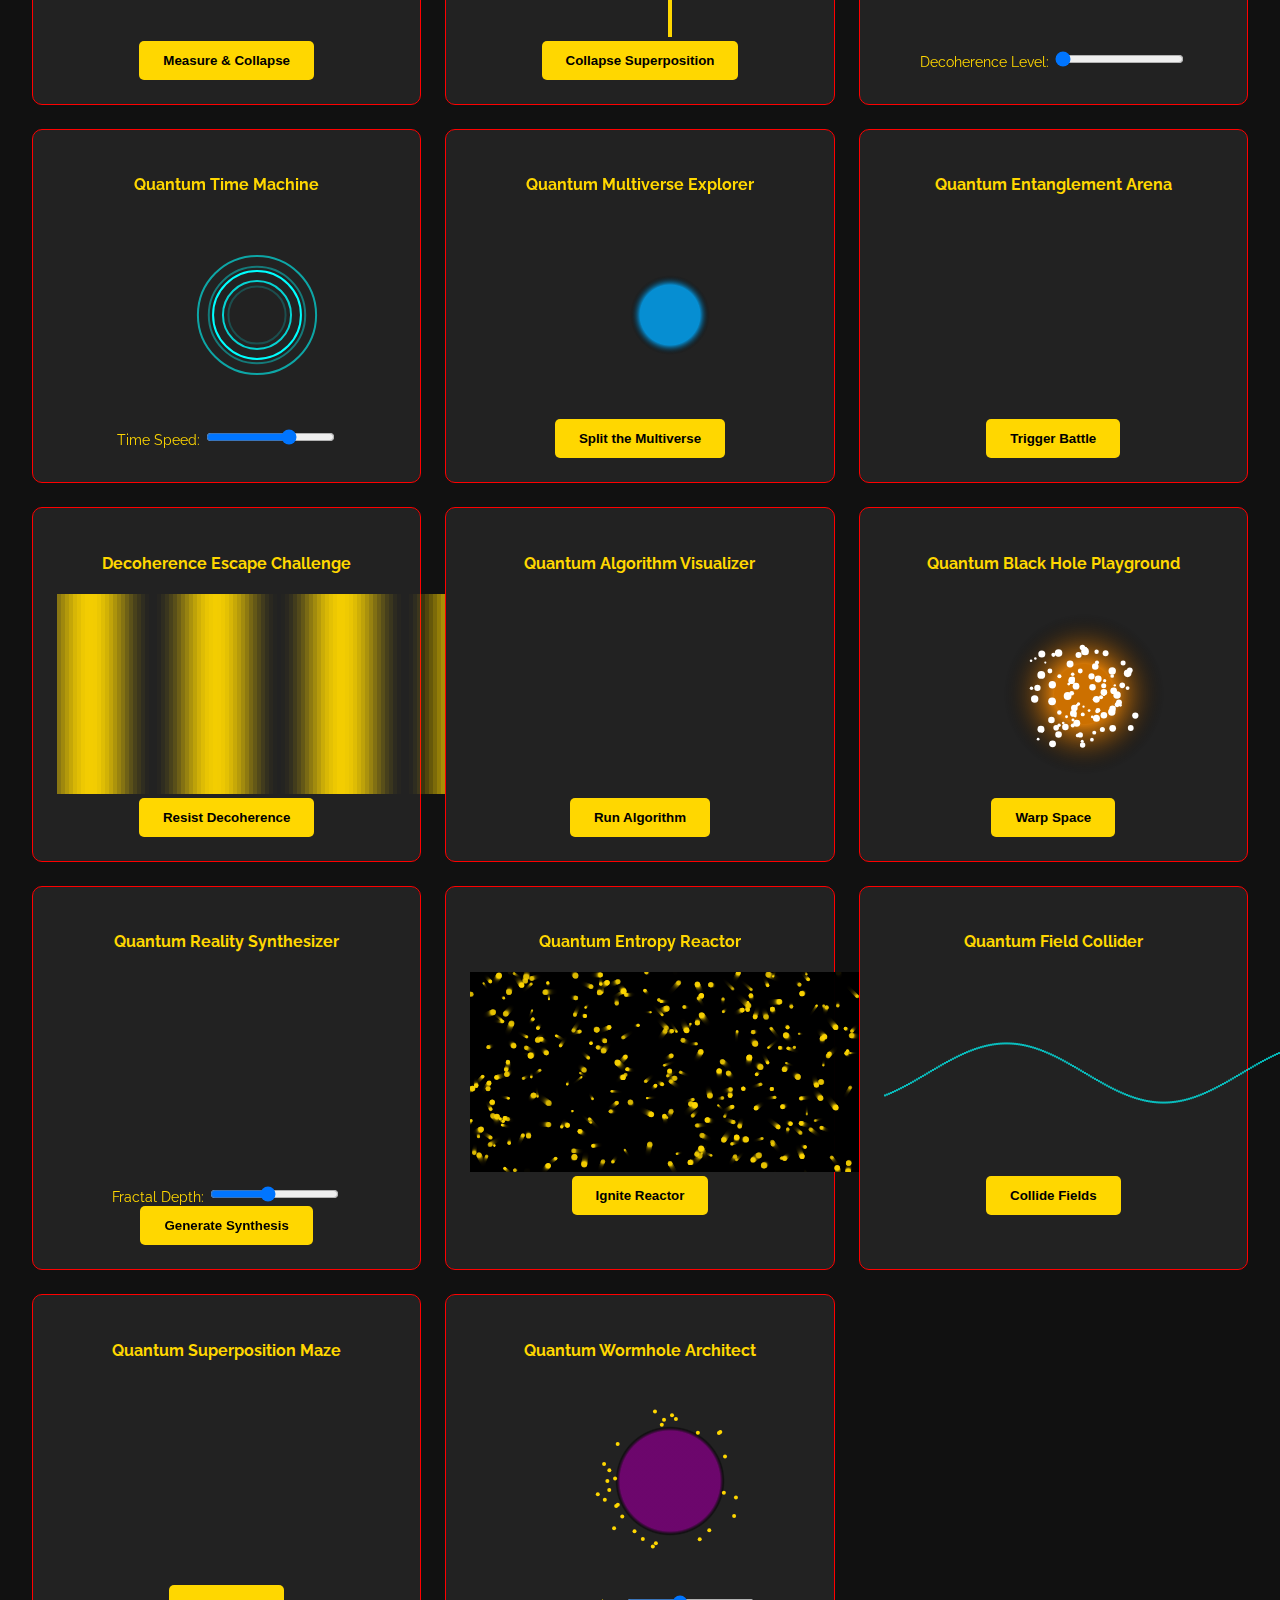
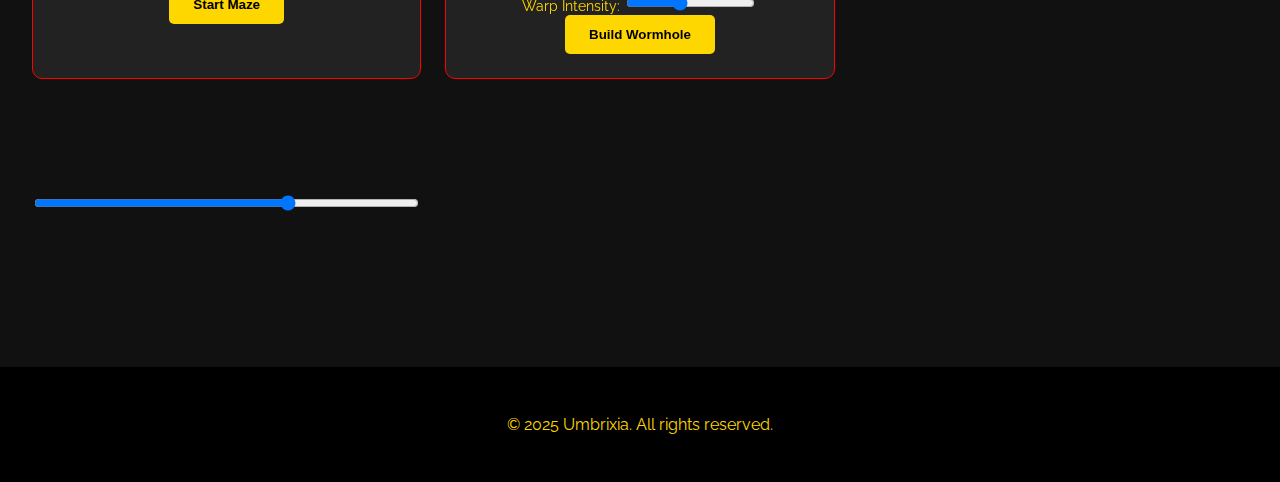
==== commit 75de72b6: "Update index.html" ====
--- a/index.html
+++ b/index.html
@@ -416,52 +416,12 @@
     transform: scale(1.05);
 }
 
-        /* Quantum Education Section */
-.quantum-education {
-  padding: 4rem 2rem;
-  background: linear-gradient(135deg, #000, #1a1a1a);
-  color: #ffd700;
-}
-
-.quantum-education .container {
-  display: flex;
-  flex-wrap: wrap;
-  align-items: center;
-  justify-content: center;
-}
-
-.quantum-education .content {
-  flex: 1 1 400px;
-  padding: 1rem;
-}
-
-.quantum-education .section-title {
-  font-size: 3rem;
-  margin-bottom: 1rem;
-  text-transform: uppercase;
-  font-family: 'Raleway', sans-serif;
-}
-
-.quantum-education .section-description {
-  font-size: 1.25rem;
-  margin-bottom: 1.5rem;
-  line-height: 1.6;
-  font-family: 'Raleway', sans-serif;
-}
-
-.quantum-education .animation {
-  flex: 1 1 600px;
-  padding: 1rem;
-  display: flex;
-  align-items: center;
-  justify-content: center;
-}
-
-        /* Quantum Portal Section */
+        /* Quantum Portal 2.0 Section */
 .quantum-portal {
   padding: 4rem 2rem;
   background: linear-gradient(135deg, #000, #1a1a1a);
   color: #ffd700;
+  overflow: hidden;
 }
 
 .portal-container {
@@ -475,36 +435,40 @@
 .portal-text {
   flex: 1 1 400px;
   padding: 1rem;
+  text-align: center;
 }
 
 .portal-title {
   font-family: 'Raleway', sans-serif;
-  font-size: 3rem;
+  font-size: 3.5rem;
   text-transform: uppercase;
   margin-bottom: 1rem;
+  text-shadow: 0 0 15px #ffd700;
 }
 
 .portal-description {
   font-family: 'Raleway', sans-serif;
-  font-size: 1.25rem;
+  font-size: 1.3rem;
   line-height: 1.6;
   margin-bottom: 1.5rem;
 }
 
 .portal-controls {
   display: flex;
-  gap: 1rem;
+  justify-content: center;
+  gap: 1.5rem;
+  margin-top: 1rem;
 }
 
 .portal-animation {
-  flex: 1 1 600px;
+  flex: 1 1 700px;
   padding: 1rem;
+  background: #000;
+  border-radius: 10px;
+  box-shadow: 0 6px 20px rgba(255, 0, 0, 0.4);
   display: flex;
   align-items: center;
   justify-content: center;
-  background: #000;
-  border-radius: 10px;
-  box-shadow: 0 4px 15px rgba(255, 0, 0, 0.3);
 }
 
 .gold-button {
@@ -512,7 +476,7 @@
   color: #000;
   border: none;
   border-radius: 5px;
-  padding: 0.5rem 1rem;
+  padding: 0.75rem 1.5rem;
   font-weight: bold;
   cursor: pointer;
   transition: background 0.3s, transform 0.3s;
@@ -523,8 +487,6 @@
 }
 
 
-
-
     </style>
 </head>
 <body>
@@ -552,7 +514,7 @@
 </header>
 
 
-    <h5 id="typingText" class="typing-container" data-text="Quantum Physics At It's Finest!"></h5>
+    
         <script>
     function typeEffect(element, text, speed, callback) {
         let i = 0;
@@ -596,24 +558,25 @@
         
 </header>
 
-   <!-- Quantum Education Portal -->
+   <!-- Quantum Portal 2.0: Immersive Interactive Experience -->
 <section id="quantum-portal" class="quantum-portal">
   <div class="portal-container">
     <div class="portal-text">
       <h2 class="portal-title">Umbrixia Quantum Portal</h2>
       <p class="portal-description">
-        Experience quantum physics like never before. Explore dynamic wave interference, pulsating quantum particles, and evolving energy fields—visualizations that bridge science and art. Switch between modes to dive into the fundamental nature of our universe.
+        Enter the next generation of quantum education—an immersive, multi-layered simulation that fuses fractal growth, dynamic interference, reactive particle fields, and real-time user interactivity. Explore different modes and witness the digital manifestation of quantum phenomena.
       </p>
       <div class="portal-controls">
         <button class="gold-button" id="toggleModeBtn">Switch Mode</button>
-        <button class="gold-button" id="resetPortalBtn">Reset</button>
+        <button class="gold-button" id="resetPortalBtn">Reset Portal</button>
       </div>
     </div>
     <div class="portal-animation">
-      <canvas id="quantumPortalCanvas" width="800" height="500"></canvas>
+      <canvas id="quantumPortalCanvas" width="900" height="600"></canvas>
     </div>
   </div>
 </section>
+
 
 
     <section id="podcast-section">
@@ -4384,6 +4347,143 @@
   animate();
 })();
 
+(function() {
+  const canvas = document.getElementById("quantumPortalCanvas");
+  if (!canvas) return;
+  const ctx = canvas.getContext("2d");
+  
+  // Modes: 0 = Fractal Growth, 1 = Wave Interference, 2 = Reactive Particle Field
+  let mode = 0;
+  let time = 0;
+  
+  // Particle System (for Mode 2)
+  const particles = [];
+  const totalParticles = 200;
+  for (let i = 0; i < totalParticles; i++) {
+    particles.push({
+      x: Math.random() * canvas.width,
+      y: Math.random() * canvas.height,
+      vx: (Math.random() - 0.5) * 2,
+      vy: (Math.random() - 0.5) * 2,
+      radius: Math.random() * 3 + 2,
+      hue: Math.random() * 360
+    });
+  }
+  
+  // Fractal Growth Mode: Recursive branch drawing function
+  function drawBranch(x, y, angle, length, depth) {
+    if (depth === 0 || length < 2) return;
+    const rad = angle * Math.PI / 180;
+    const xEnd = x + length * Math.cos(rad);
+    const yEnd = y + length * Math.sin(rad);
+    
+    ctx.strokeStyle = `hsla(${(depth * 45 + time * 200) % 360}, 100%, 60%, 0.8)`;
+    ctx.lineWidth = depth;
+    ctx.beginPath();
+    ctx.moveTo(x, y);
+    ctx.lineTo(xEnd, yEnd);
+    ctx.stroke();
+    
+    const newLength = length * (0.7 + Math.random() * 0.1);
+    drawBranch(xEnd, yEnd, angle - (20 + Math.random() * 10), newLength, depth - 1);
+    drawBranch(xEnd, yEnd, angle + (20 + Math.random() * 10), newLength, depth - 1);
+  }
+  
+  // Draw a rotating, multi-colored background gradient
+  function drawBackground() {
+    const grad = ctx.createLinearGradient(0, 0, canvas.width, canvas.height);
+    grad.addColorStop(0, `hsl(${(time * 10) % 360}, 70%, 10%)`);
+    grad.addColorStop(1, `hsl(${(time * 10 + 180) % 360}, 70%, 20%)`);
+    ctx.fillStyle = grad;
+    ctx.fillRect(0, 0, canvas.width, canvas.height);
+  }
+  
+  // Wave Interference Mode: Draw dynamic sine waves across the canvas
+  function drawWaveInterference() {
+    ctx.save();
+    ctx.globalAlpha = 0.5;
+    ctx.strokeStyle = "#ffffff";
+    ctx.lineWidth = 2;
+    ctx.beginPath();
+    for (let x = 0; x < canvas.width; x += 5) {
+      const y = canvas.height / 2 + 50 * Math.sin((x + time * 150) * 0.01);
+      if (x === 0) ctx.moveTo(x, y);
+      else ctx.lineTo(x, y);
+    }
+    ctx.stroke();
+    ctx.restore();
+  }
+  
+  // Particle Field Mode: Update and render interactive particles
+  function updateAndDrawParticles() {
+    particles.forEach(p => {
+      p.x += p.vx;
+      p.y += p.vy;
+      // Bounce off edges
+      if (p.x < 0 || p.x > canvas.width) p.vx *= -1;
+      if (p.y < 0 || p.y > canvas.height) p.vy *= -1;
+      ctx.beginPath();
+      ctx.arc(p.x, p.y, p.radius, 0, Math.PI * 2);
+      ctx.fillStyle = `hsl(${(p.hue + time * 20) % 360}, 100%, 70%)`;
+      ctx.fill();
+    });
+  }
+  
+  // Main animation loop: Draw layered visuals based on active mode
+  function animate() {
+    time += 0.005;
+    drawBackground();
+    
+    if (mode === 0) {
+      // Fractal Growth: Translate to bottom-center and draw fractal tree
+      ctx.save();
+      ctx.translate(canvas.width / 2, canvas.height);
+      drawBranch(0, 0, -90, 90, 8);
+      ctx.restore();
+    } else if (mode === 1) {
+      // Wave Interference: Render dynamic sine wave pattern
+      drawWaveInterference();
+    } else if (mode === 2) {
+      // Particle Field: Update and draw interactive particles
+      updateAndDrawParticles();
+    }
+    
+    requestAnimationFrame(animate);
+  }
+  
+  // Mode toggle and reset event handlers
+  document.getElementById("toggleModeBtn").addEventListener("click", () => {
+    mode = (mode + 1) % 3;
+  });
+  
+  document.getElementById("resetPortalBtn").addEventListener("click", () => {
+    time = 0;
+    // Reset particles for mode 2
+    particles.forEach(p => {
+      p.x = Math.random() * canvas.width;
+      p.y = Math.random() * canvas.height;
+      p.vx = (Math.random() - 0.5) * 2;
+      p.vy = (Math.random() - 0.5) * 2;
+    });
+  });
+  
+  // Extra interactivity: In particle mode, attract particles toward mouse pointer.
+  canvas.addEventListener("mousemove", (e) => {
+    if (mode === 2) {
+      const rect = canvas.getBoundingClientRect();
+      const mouseX = e.clientX - rect.left;
+      const mouseY = e.clientY - rect.top;
+      particles.forEach(p => {
+        const dx = mouseX - p.x;
+        const dy = mouseY - p.y;
+        p.vx += dx * 0.0007;
+        p.vy += dy * 0.0007;
+      });
+    }
+  });
+  
+  animate();
+})();
 
 
 
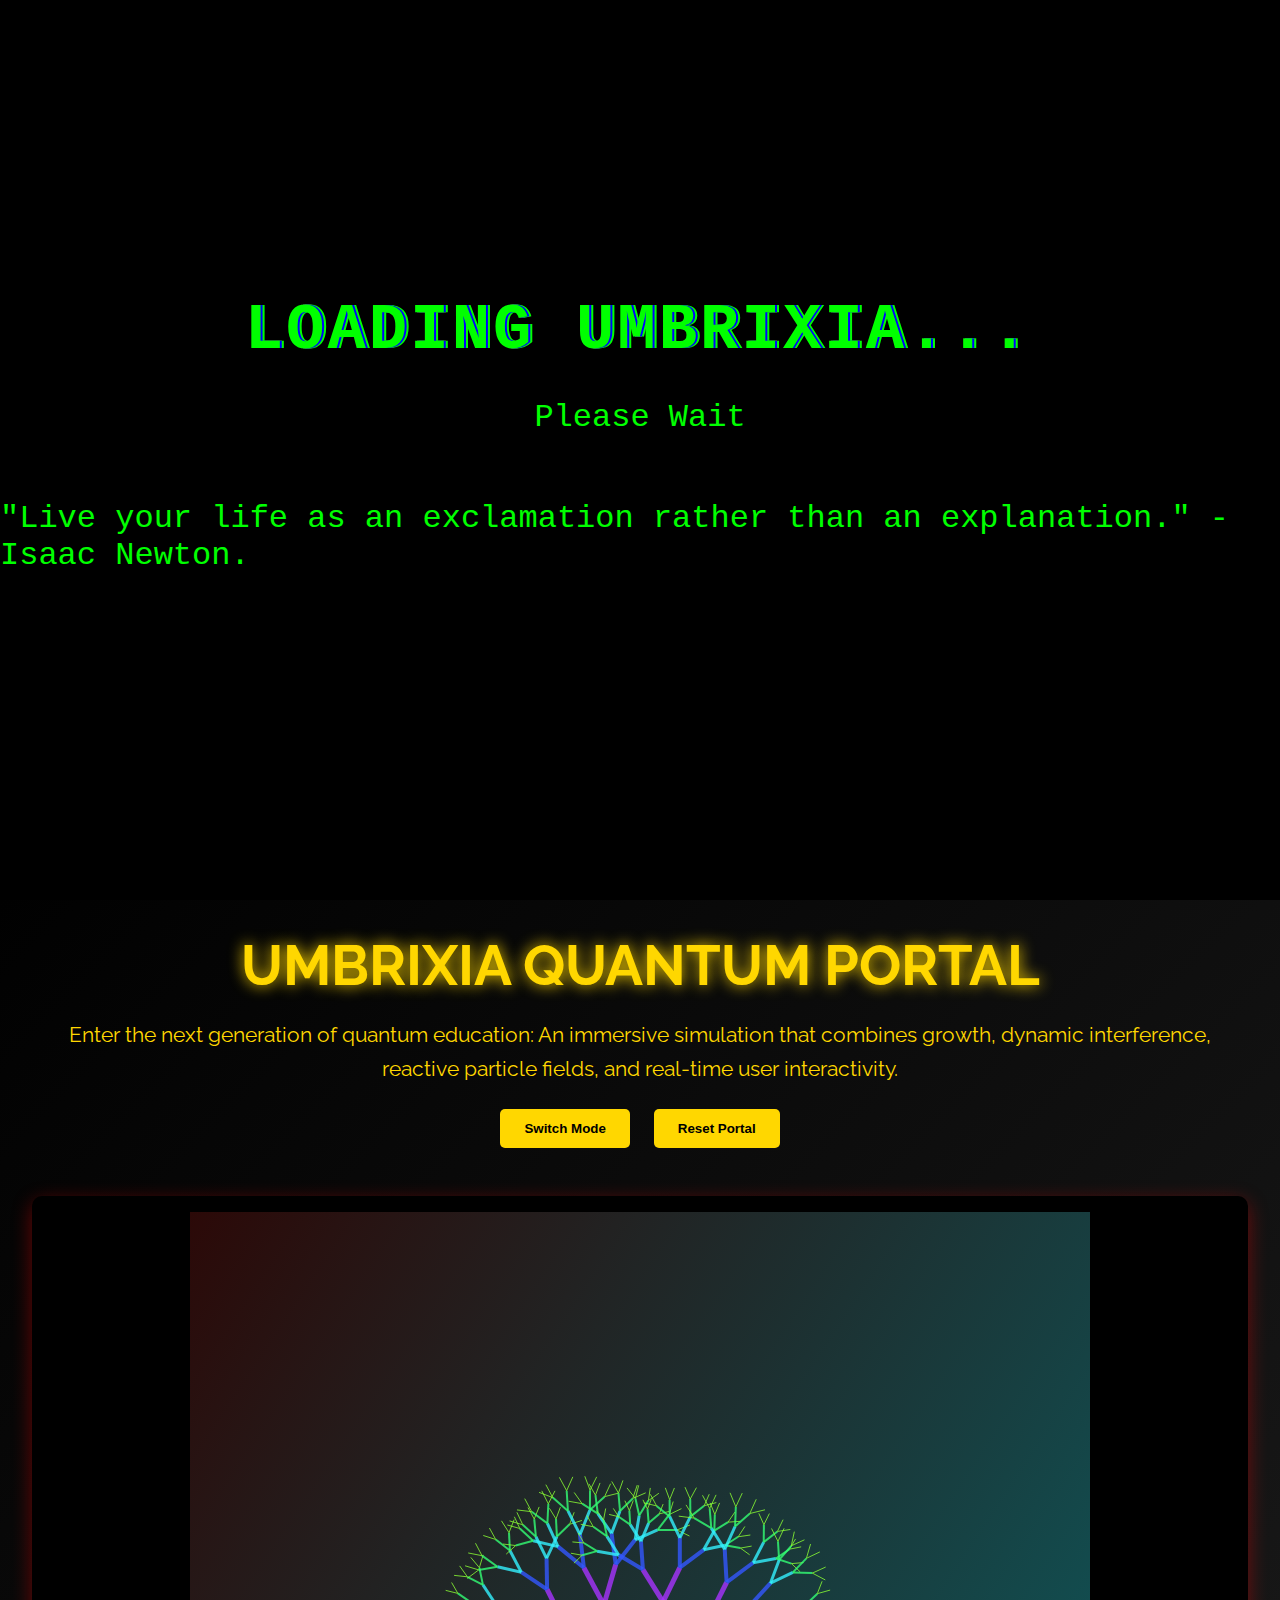
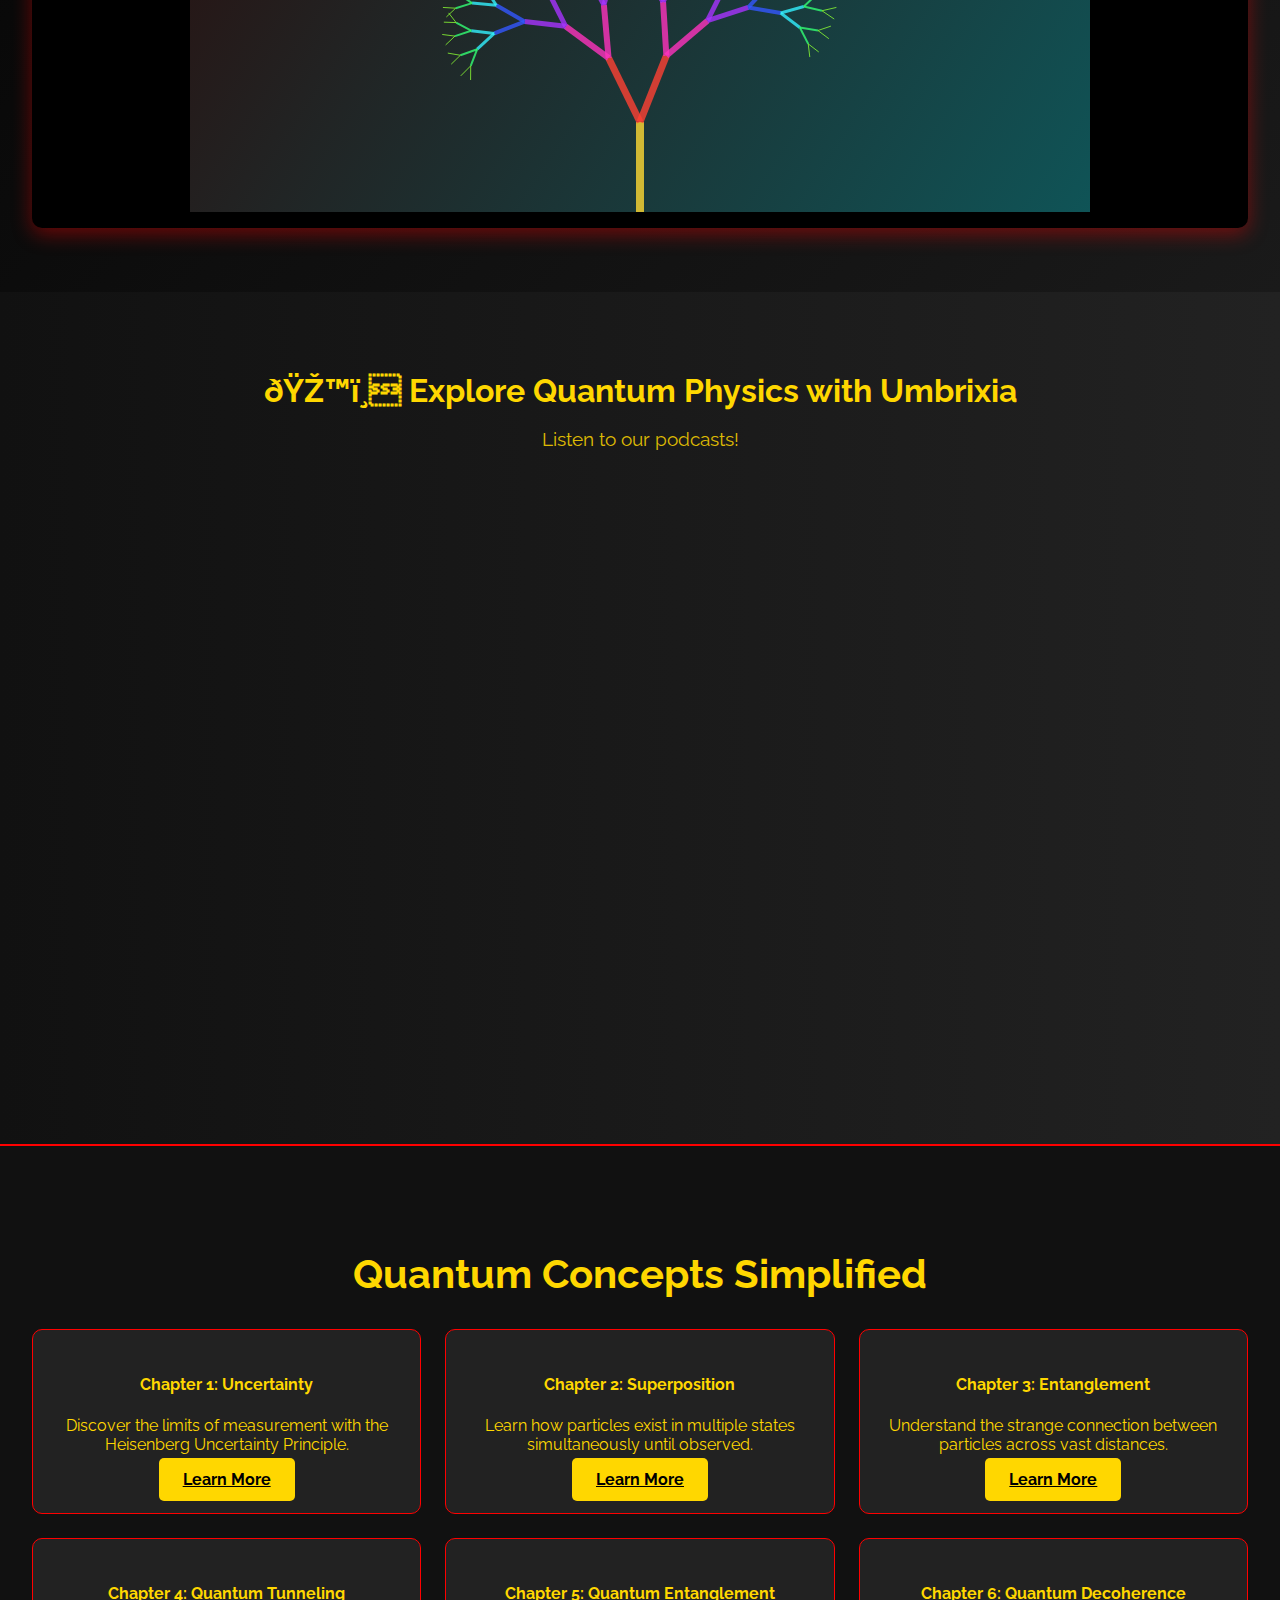
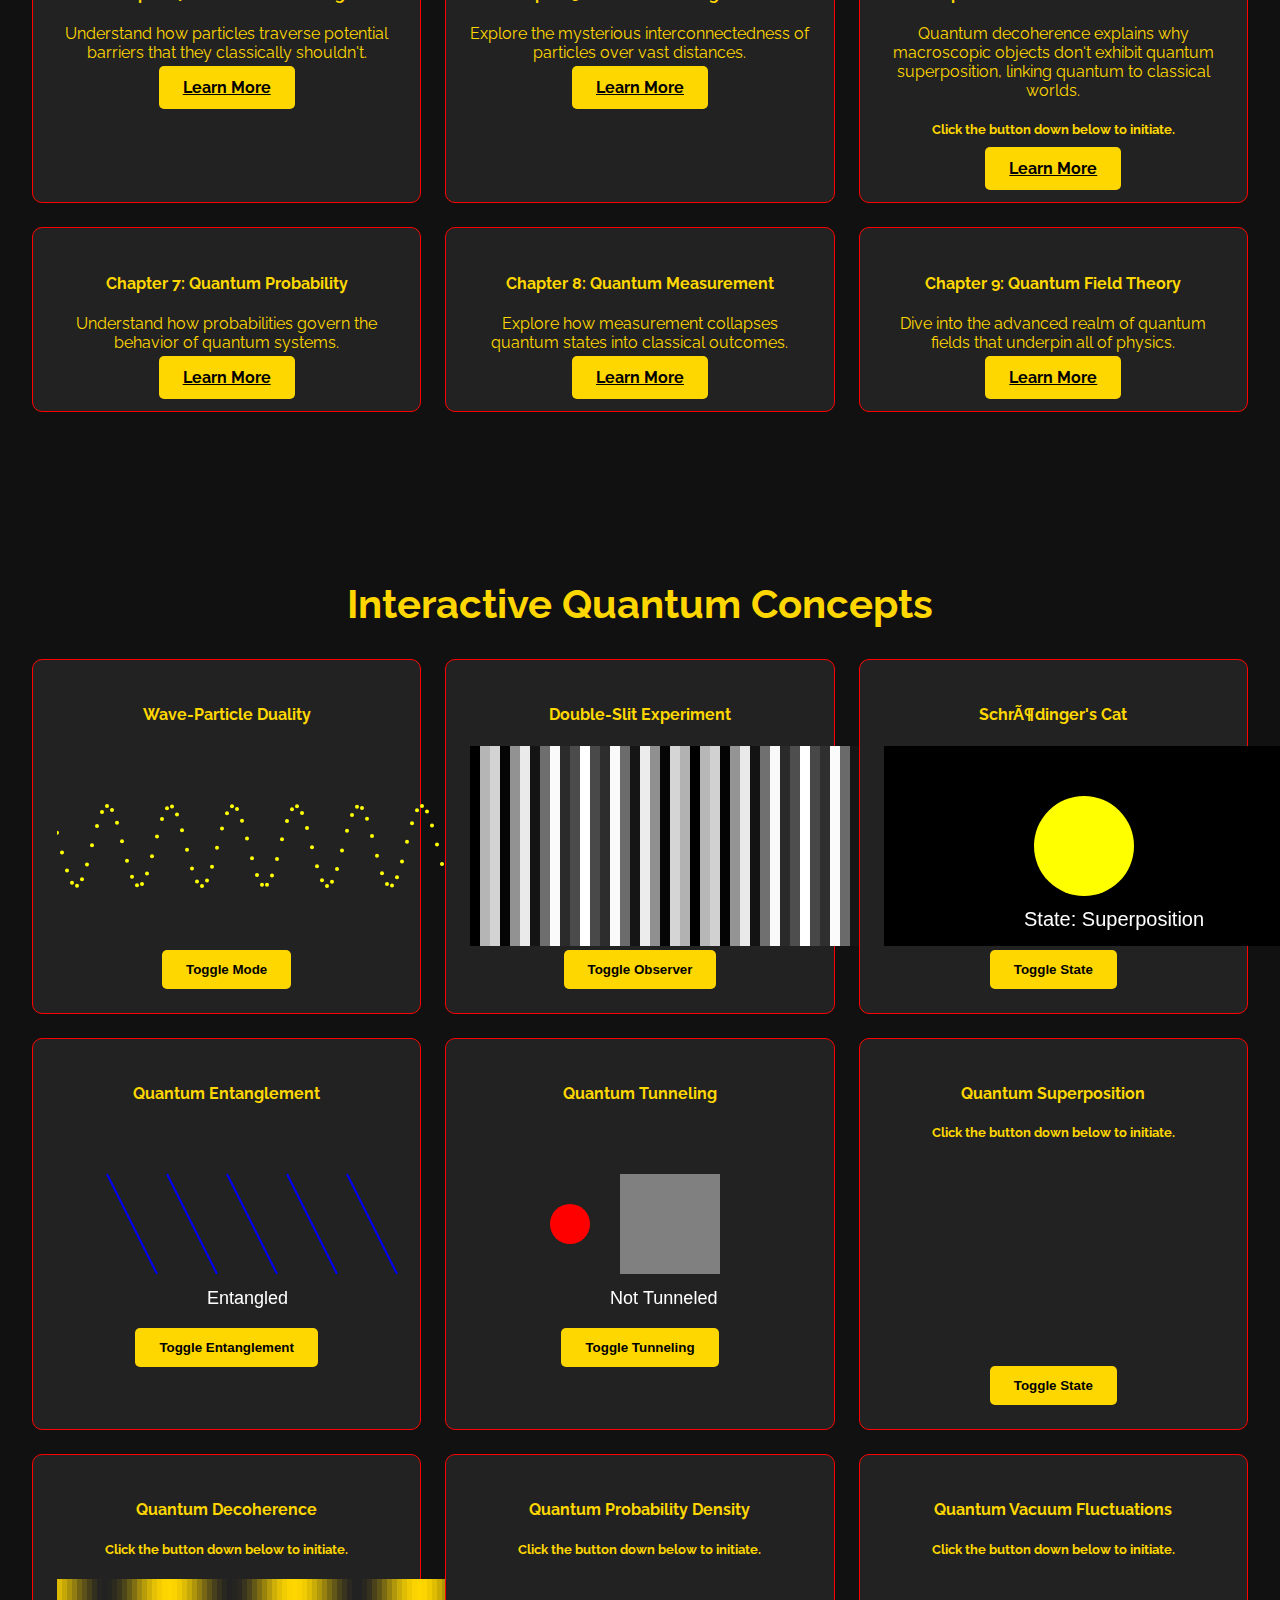
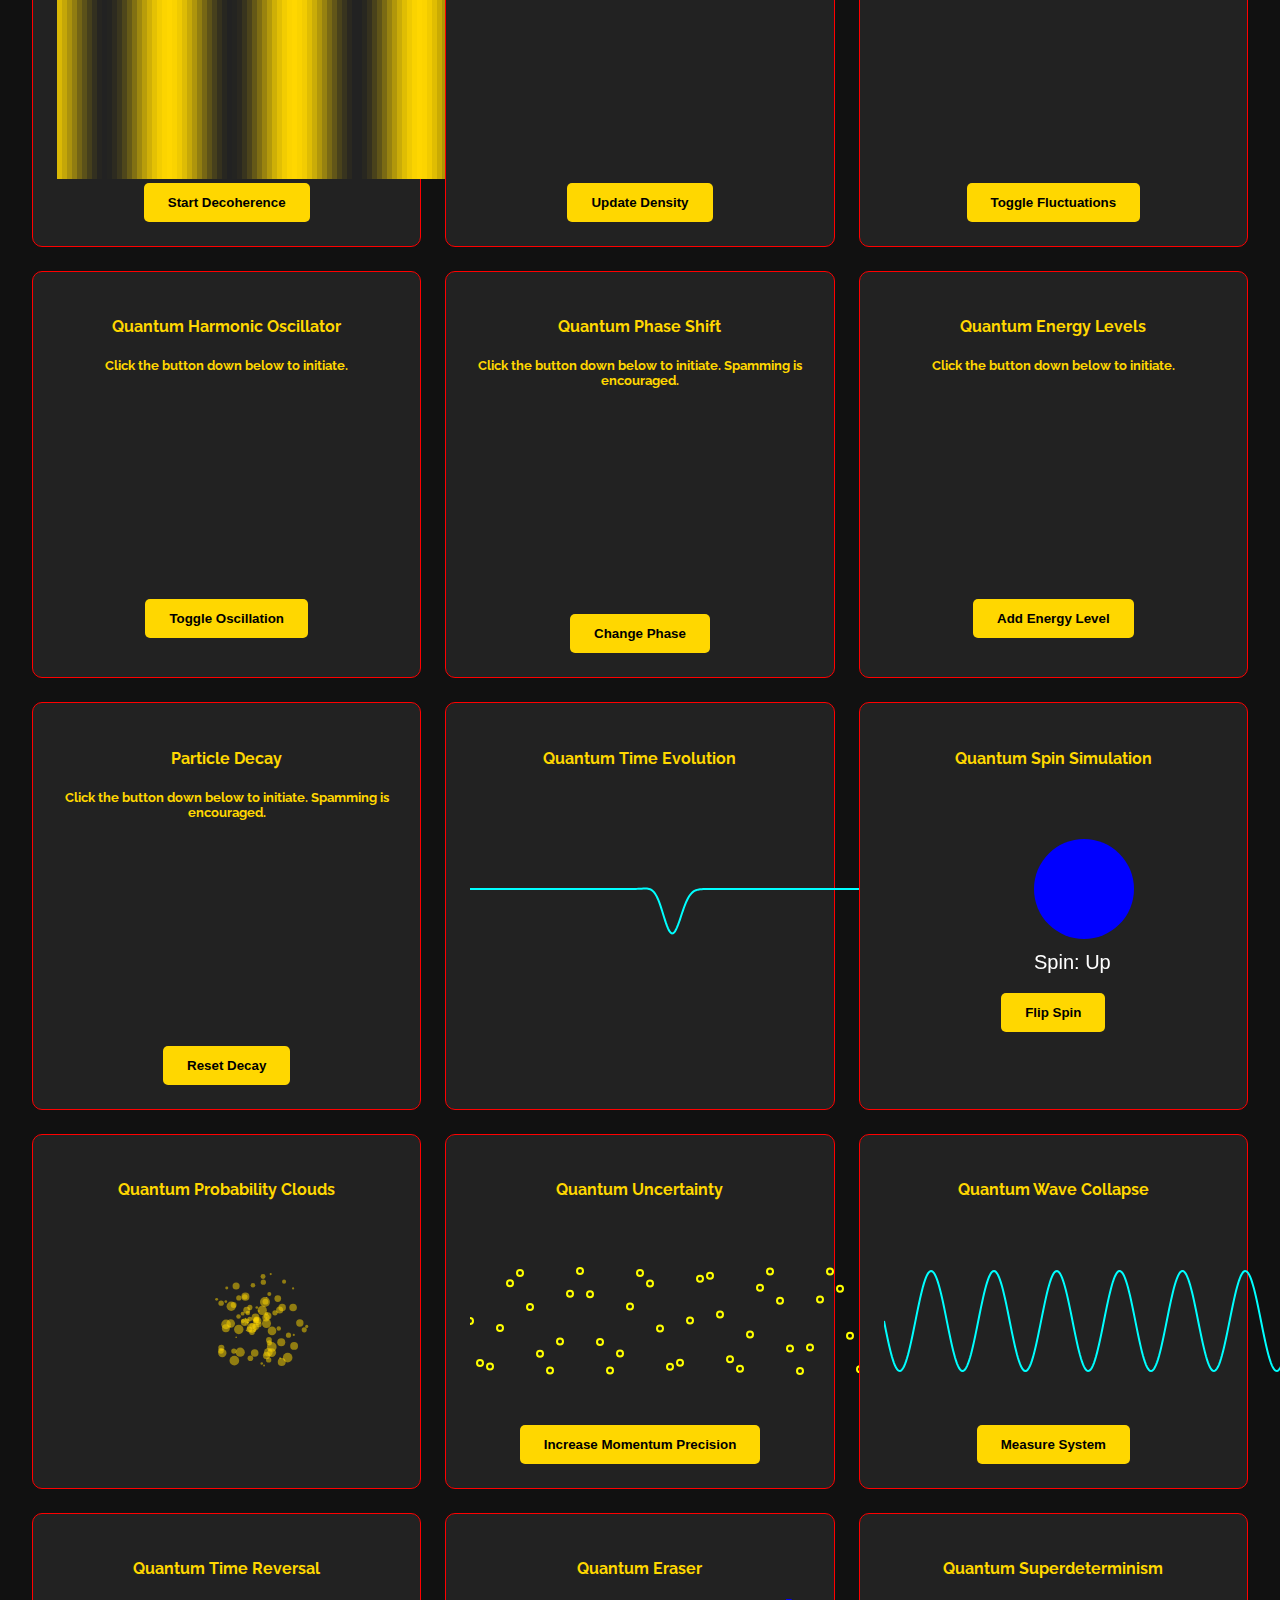
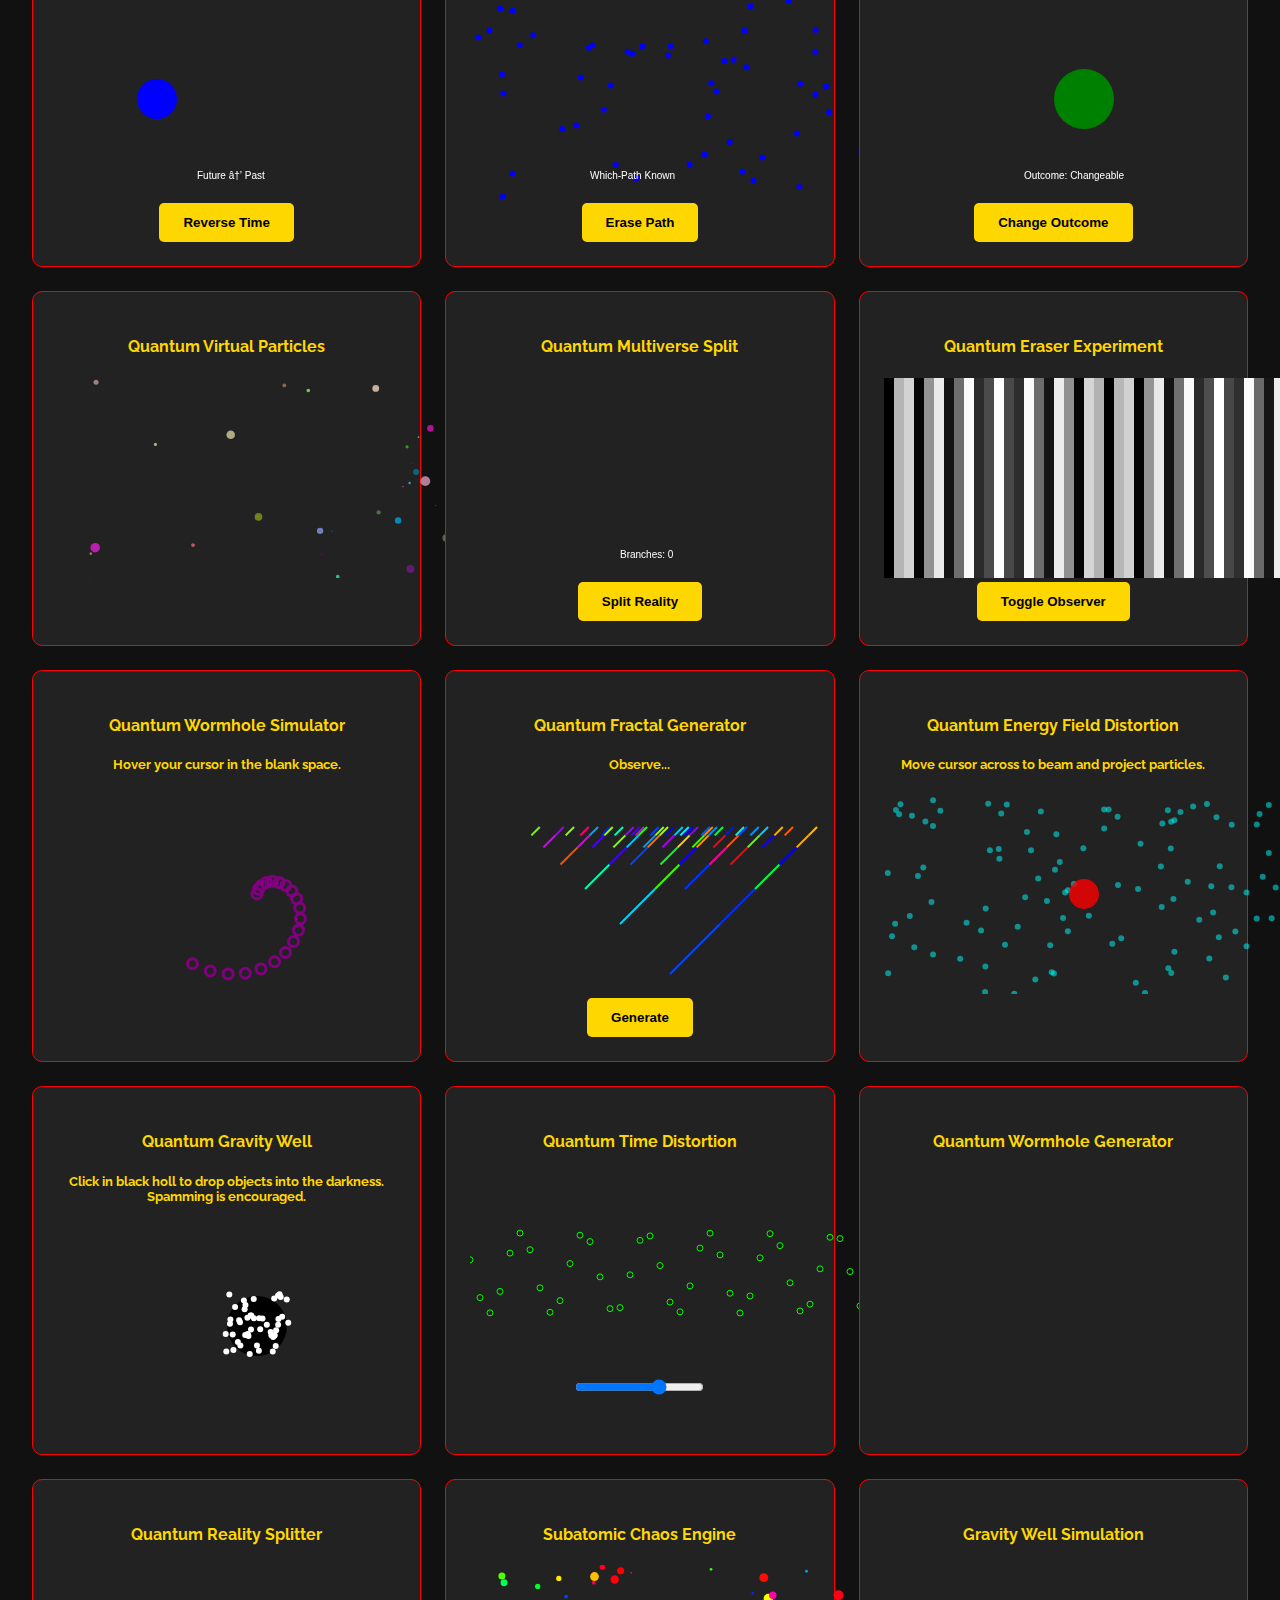
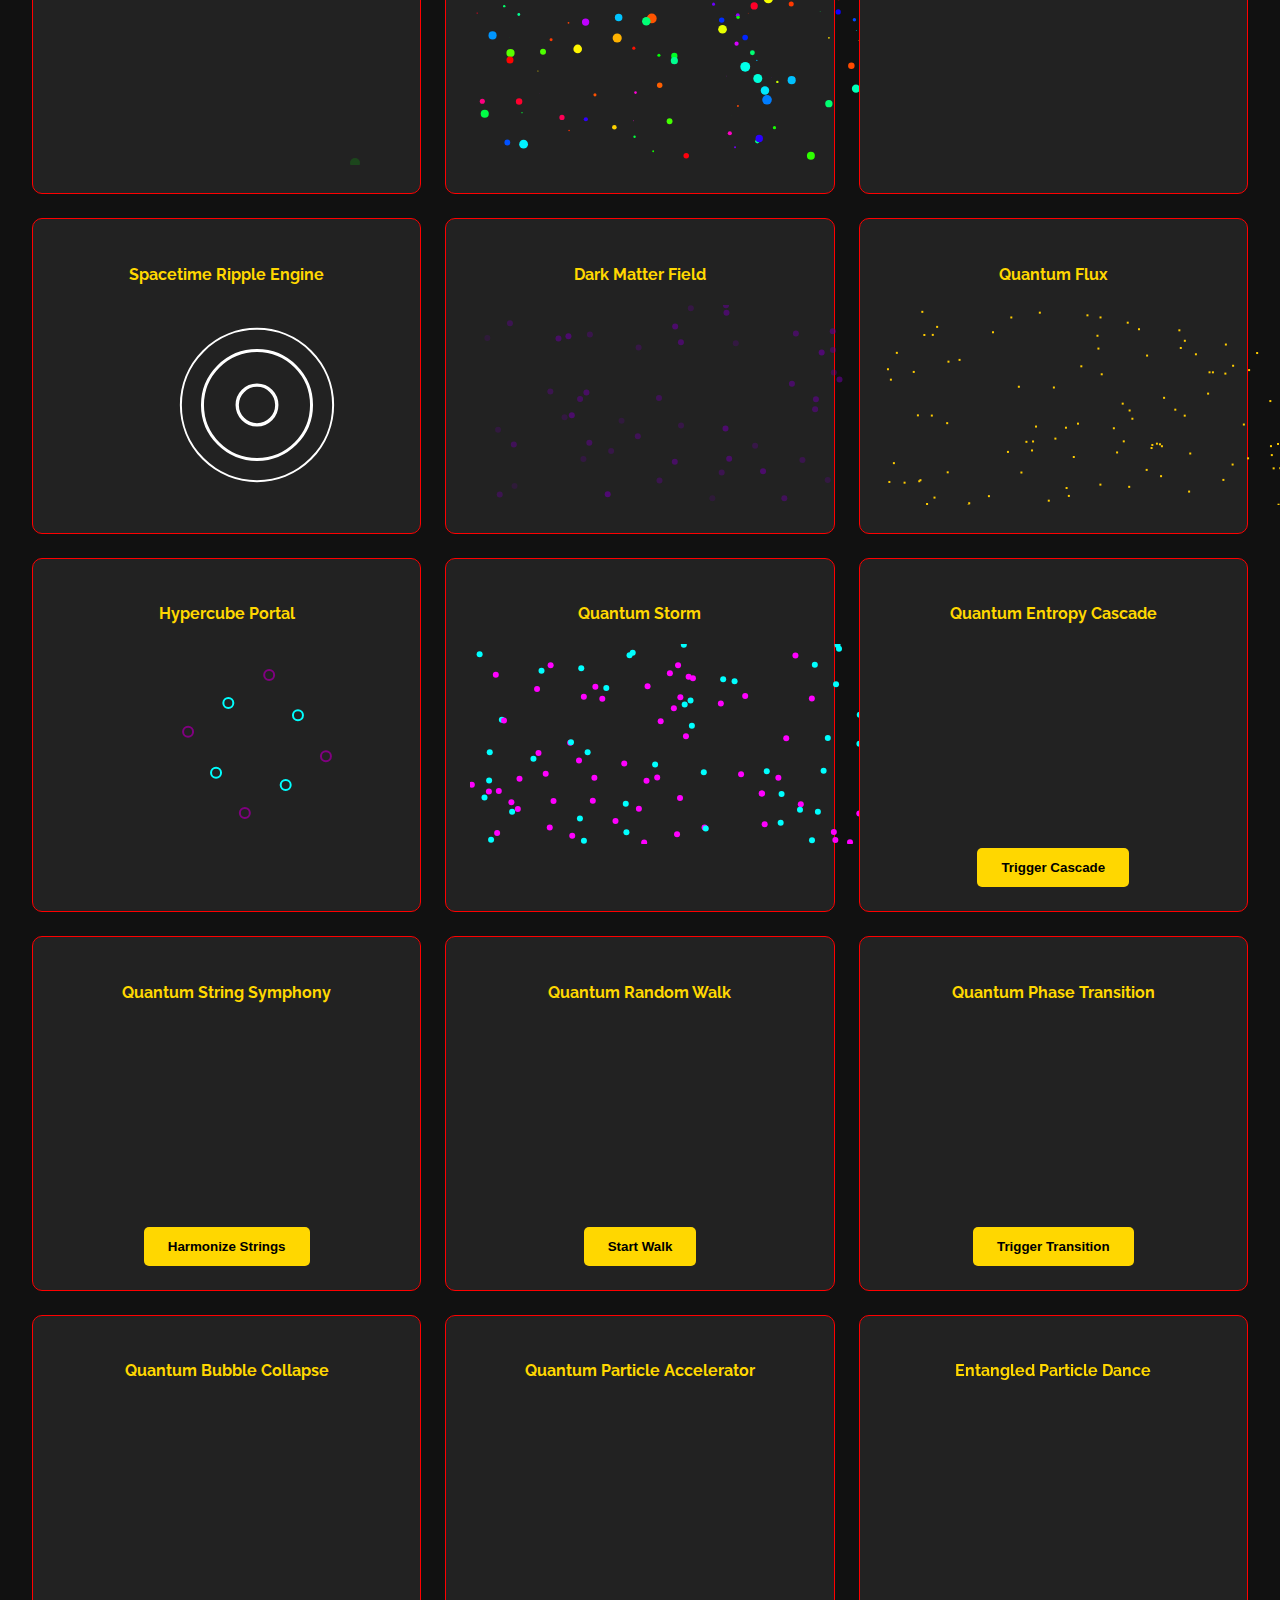
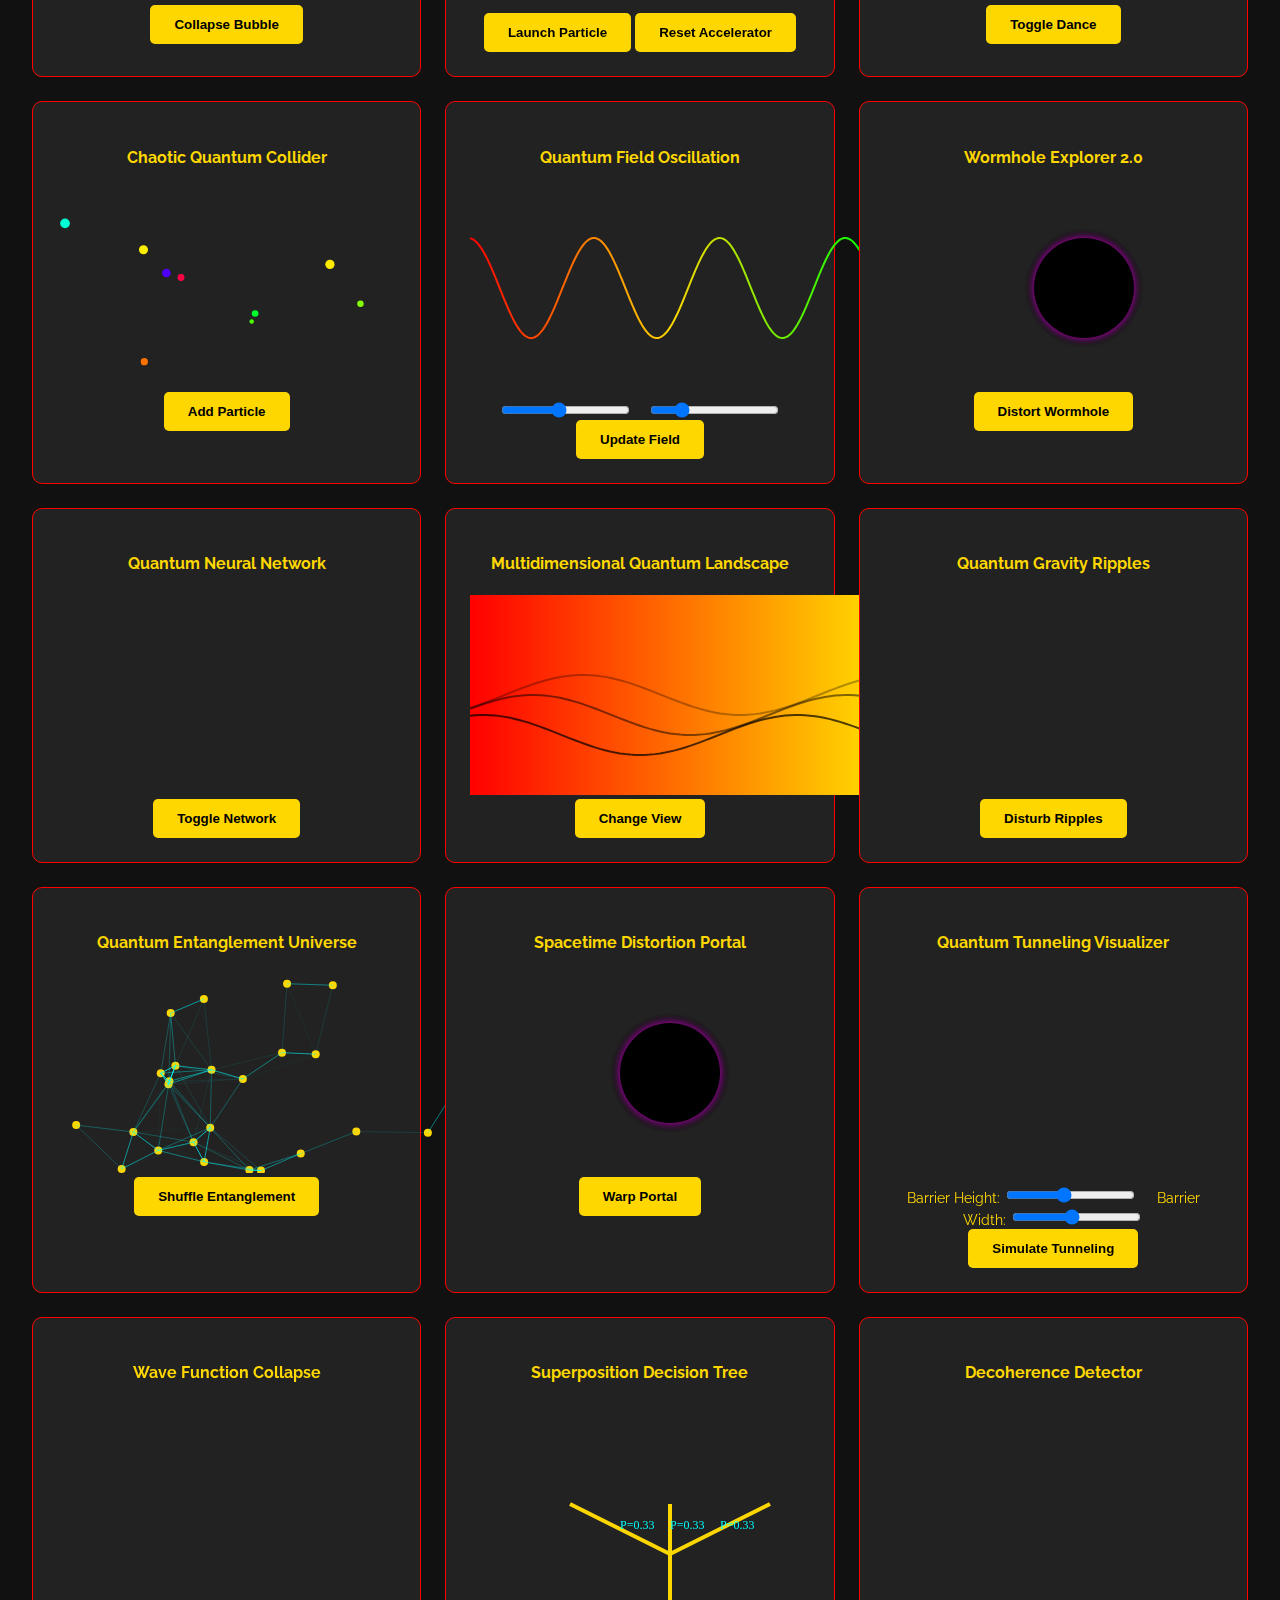
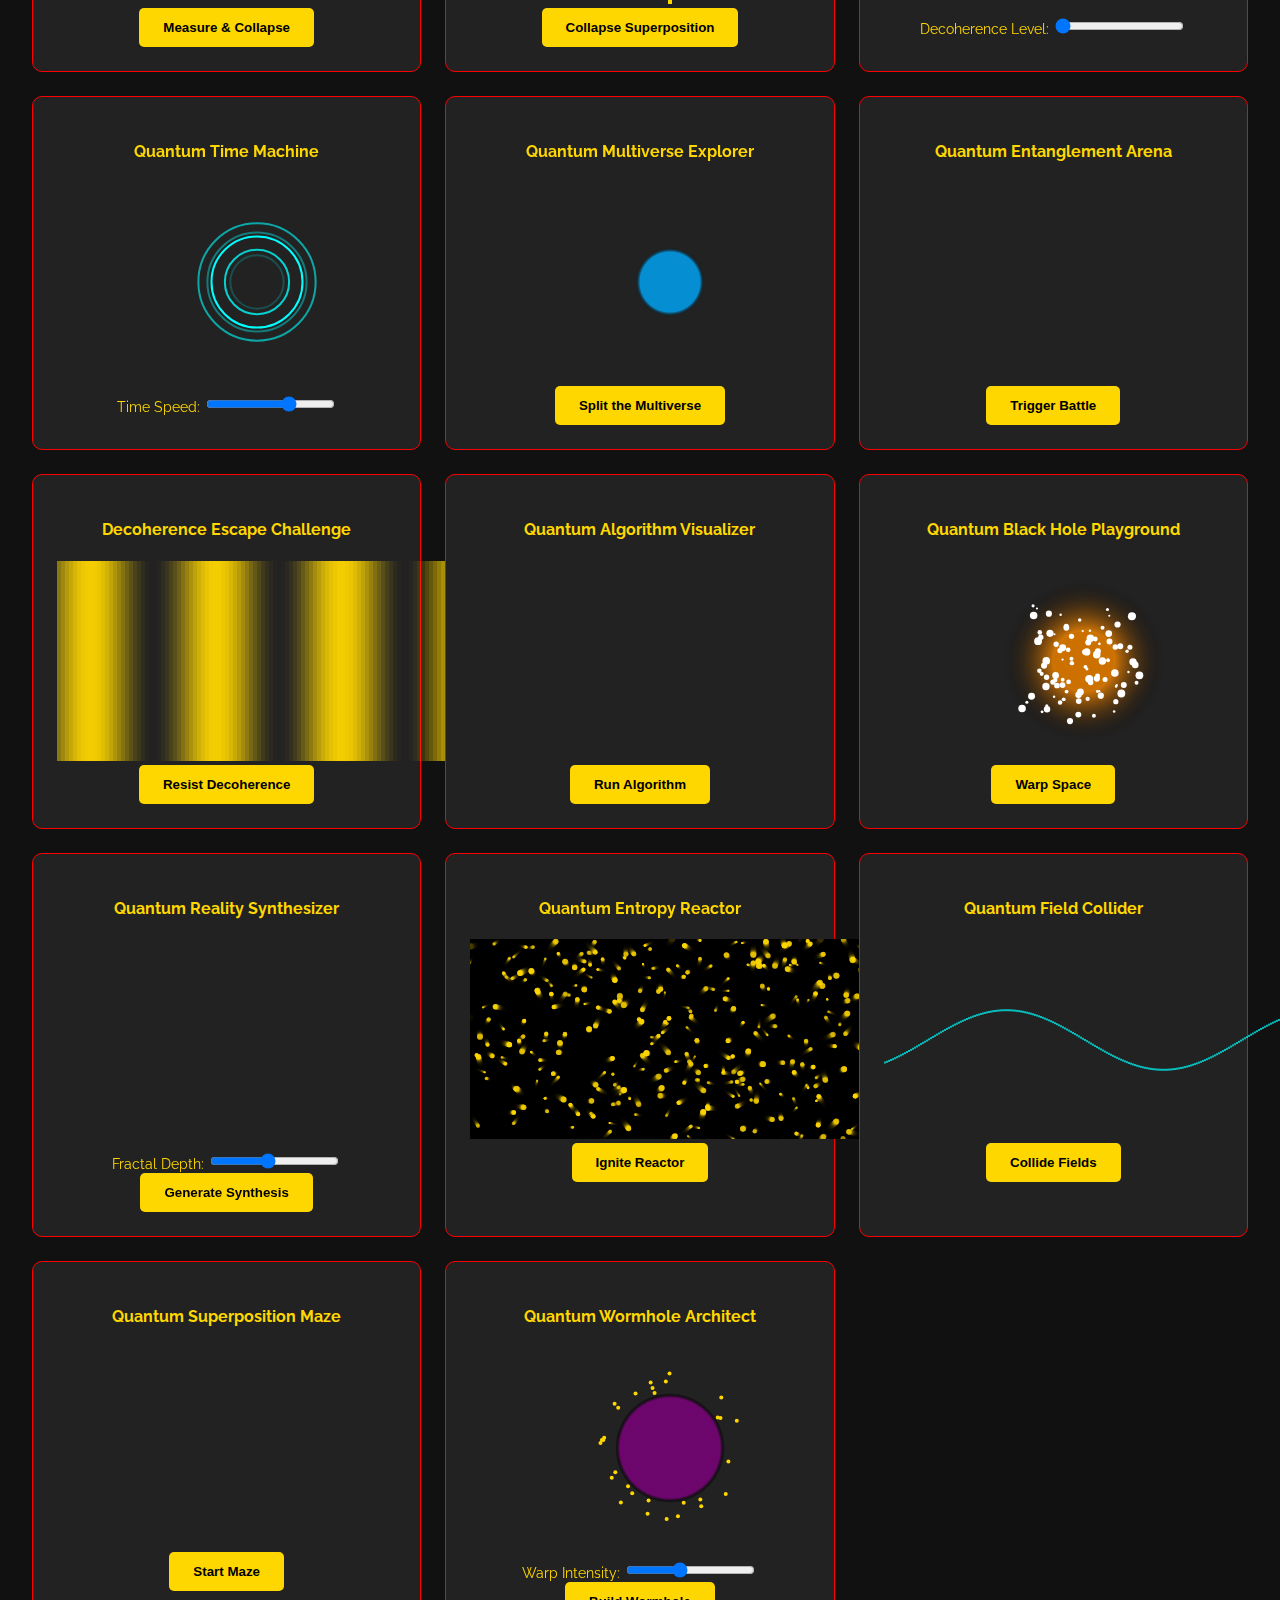
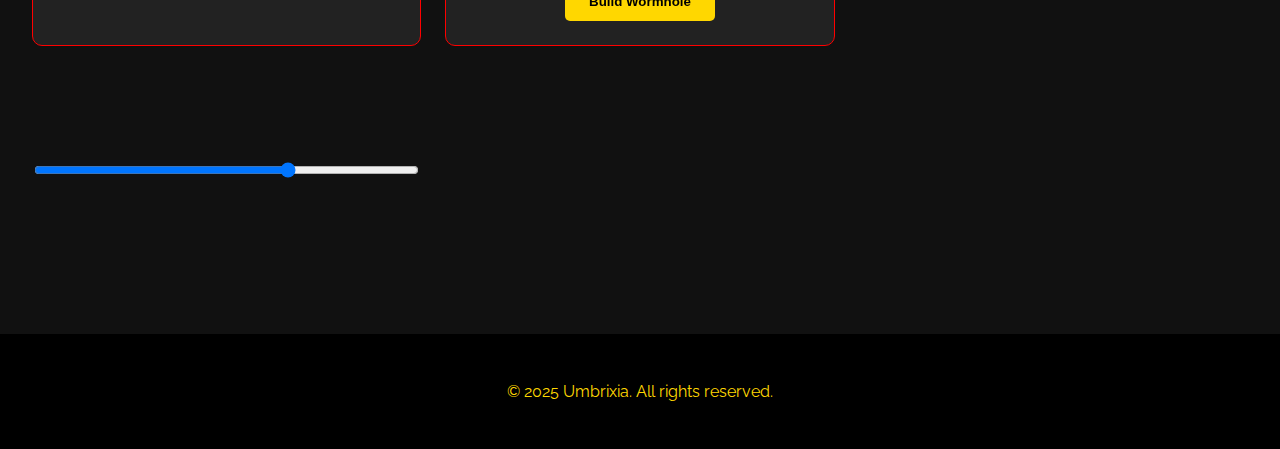
==== commit bebae312: "Update index.html" ====
--- a/index.html
+++ b/index.html
@@ -564,7 +564,7 @@
     <div class="portal-text">
       <h2 class="portal-title">Umbrixia Quantum Portal</h2>
       <p class="portal-description">
-        Enter the next generation of quantum education—an immersive, multi-layered simulation that fuses fractal growth, dynamic interference, reactive particle fields, and real-time user interactivity. Explore different modes and witness the digital manifestation of quantum phenomena.
+        Enter the next generation of quantum education: An immersive simulation that combines growth, dynamic interference, reactive particle fields, and real-time user interactivity.
       </p>
       <div class="portal-controls">
         <button class="gold-button" id="toggleModeBtn">Switch Mode</button>
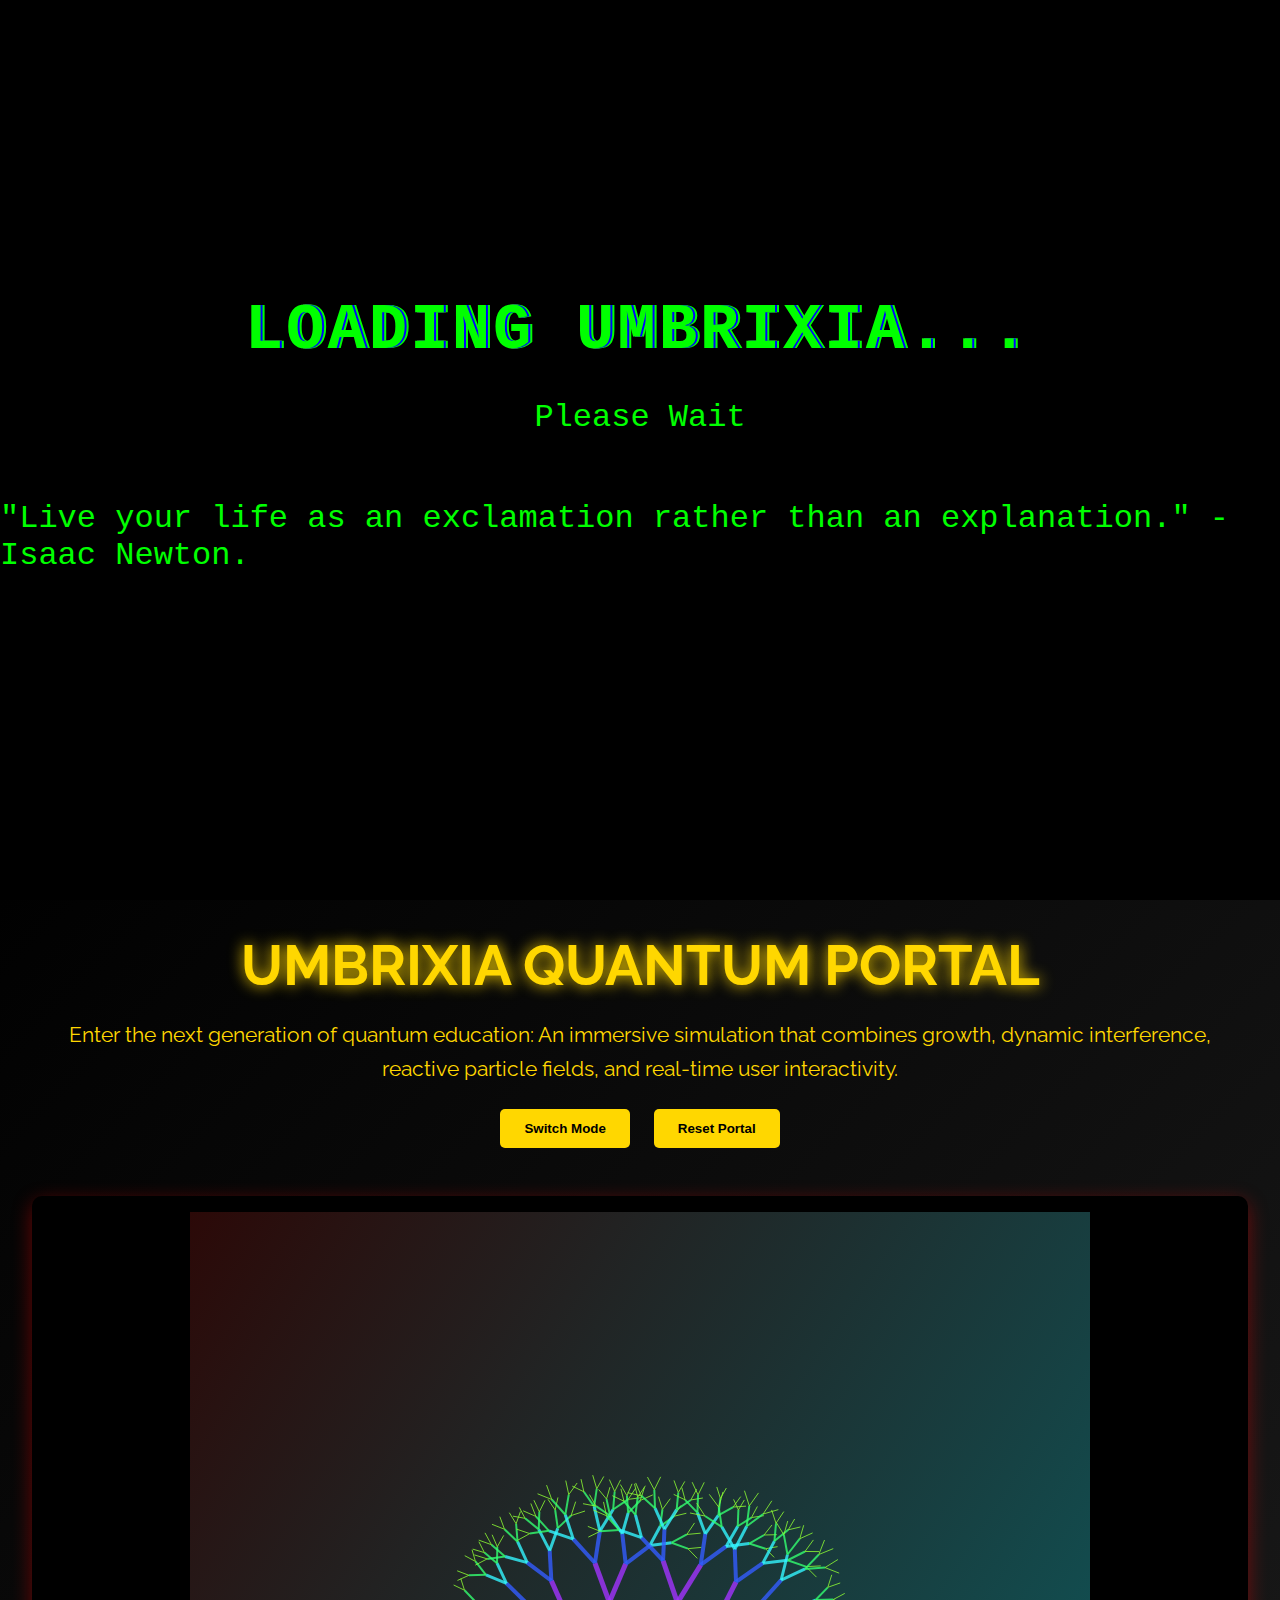
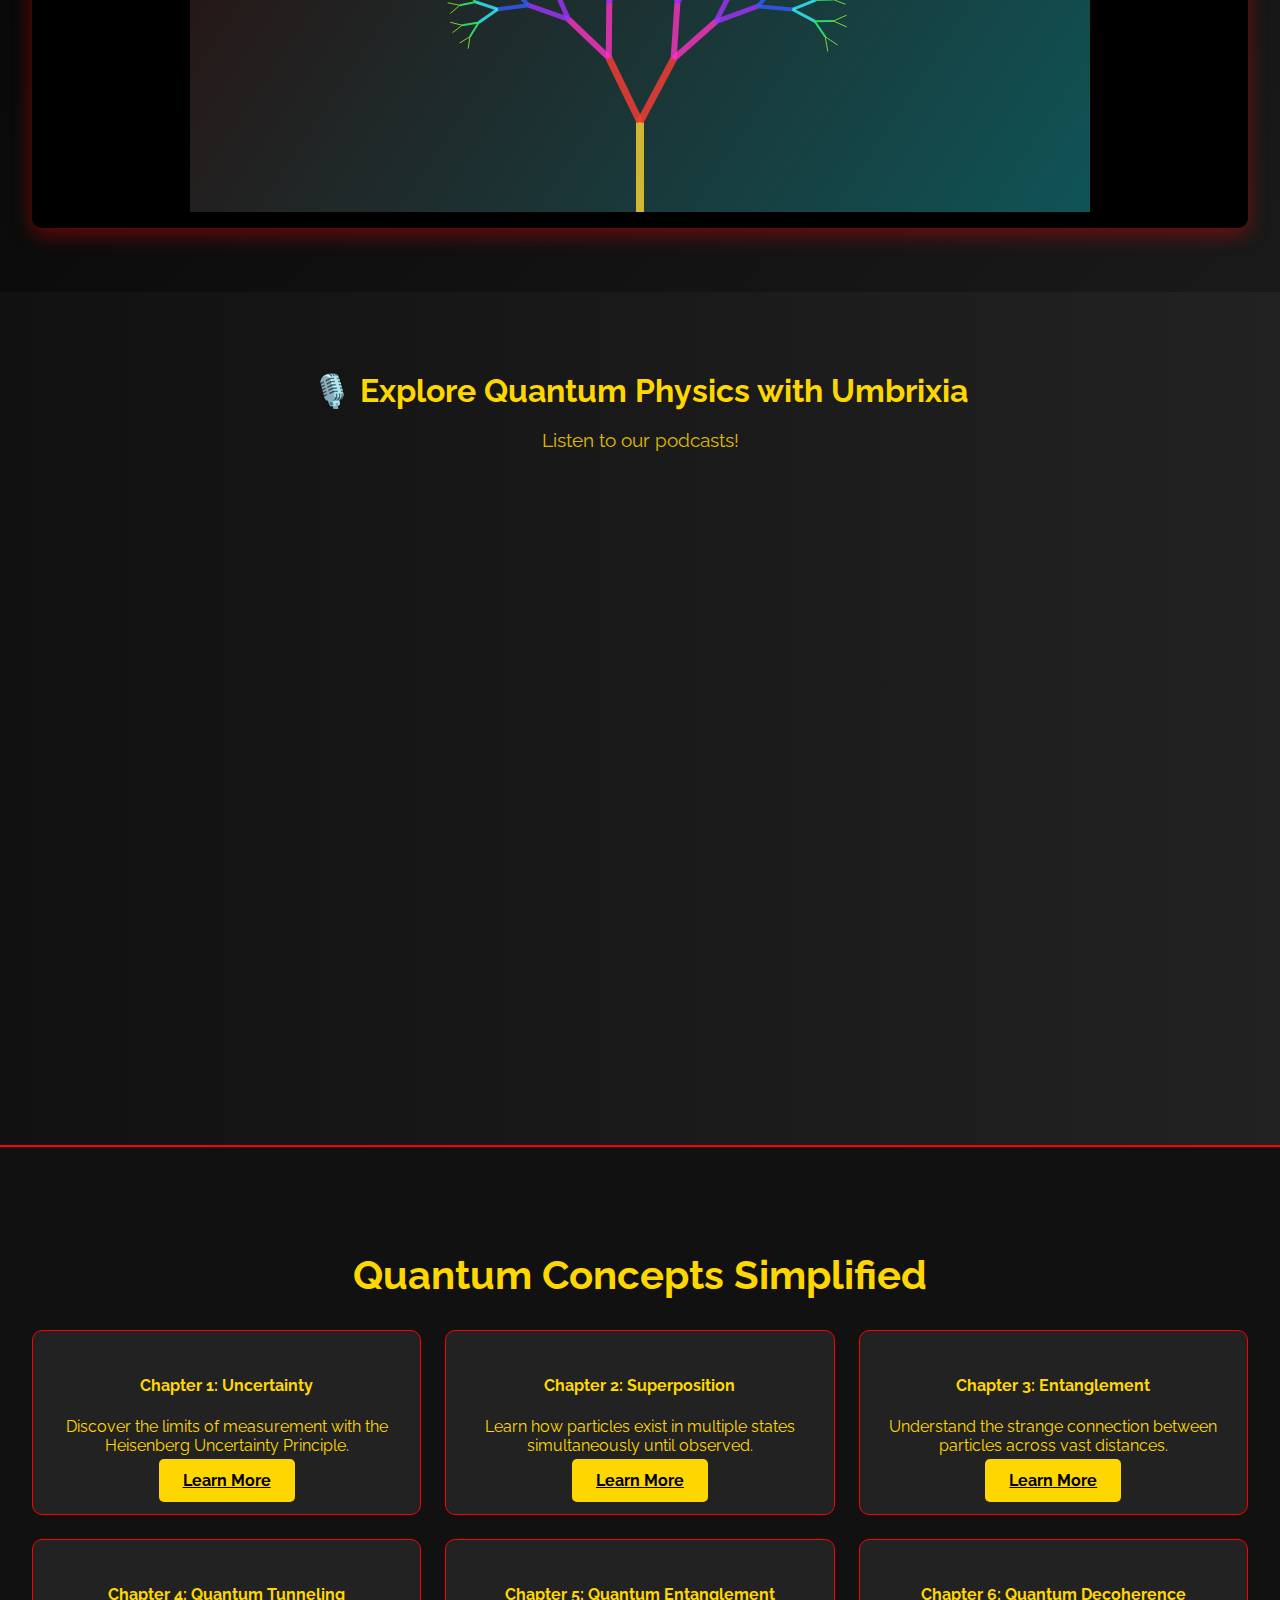
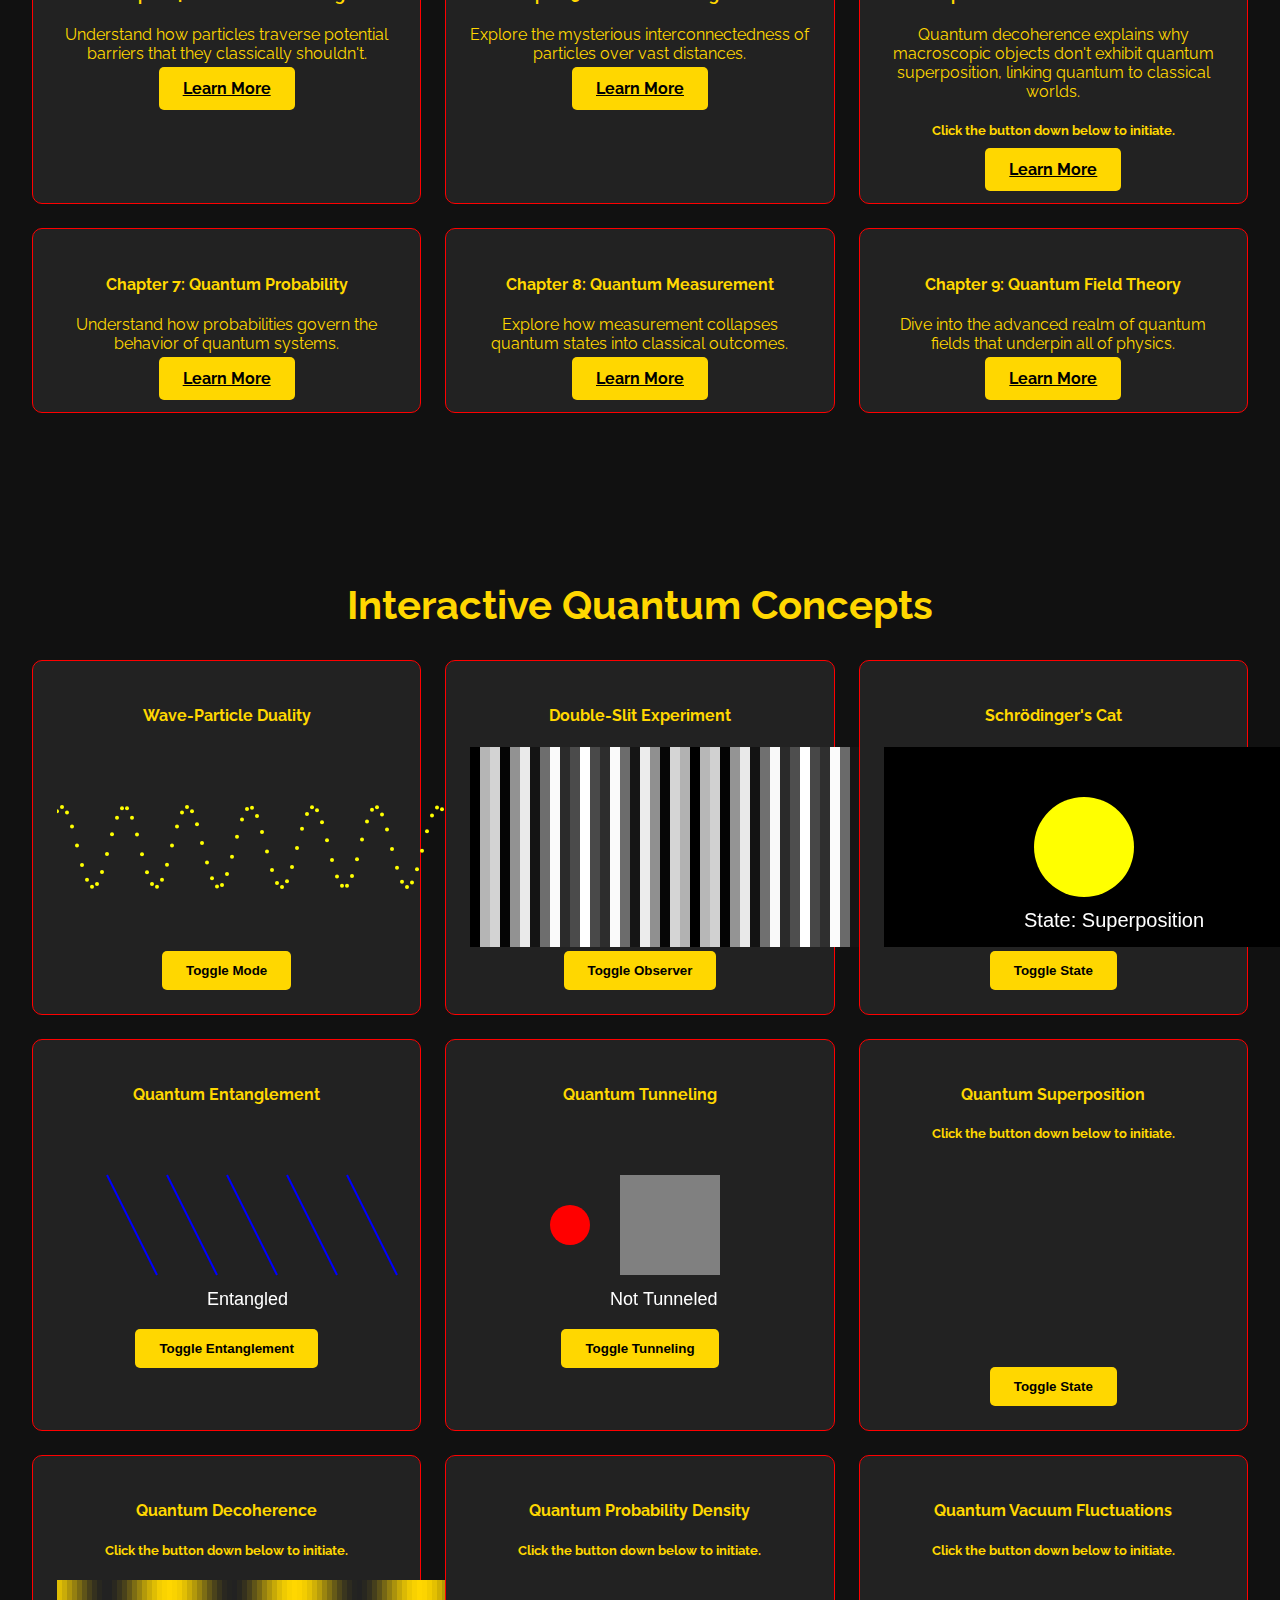
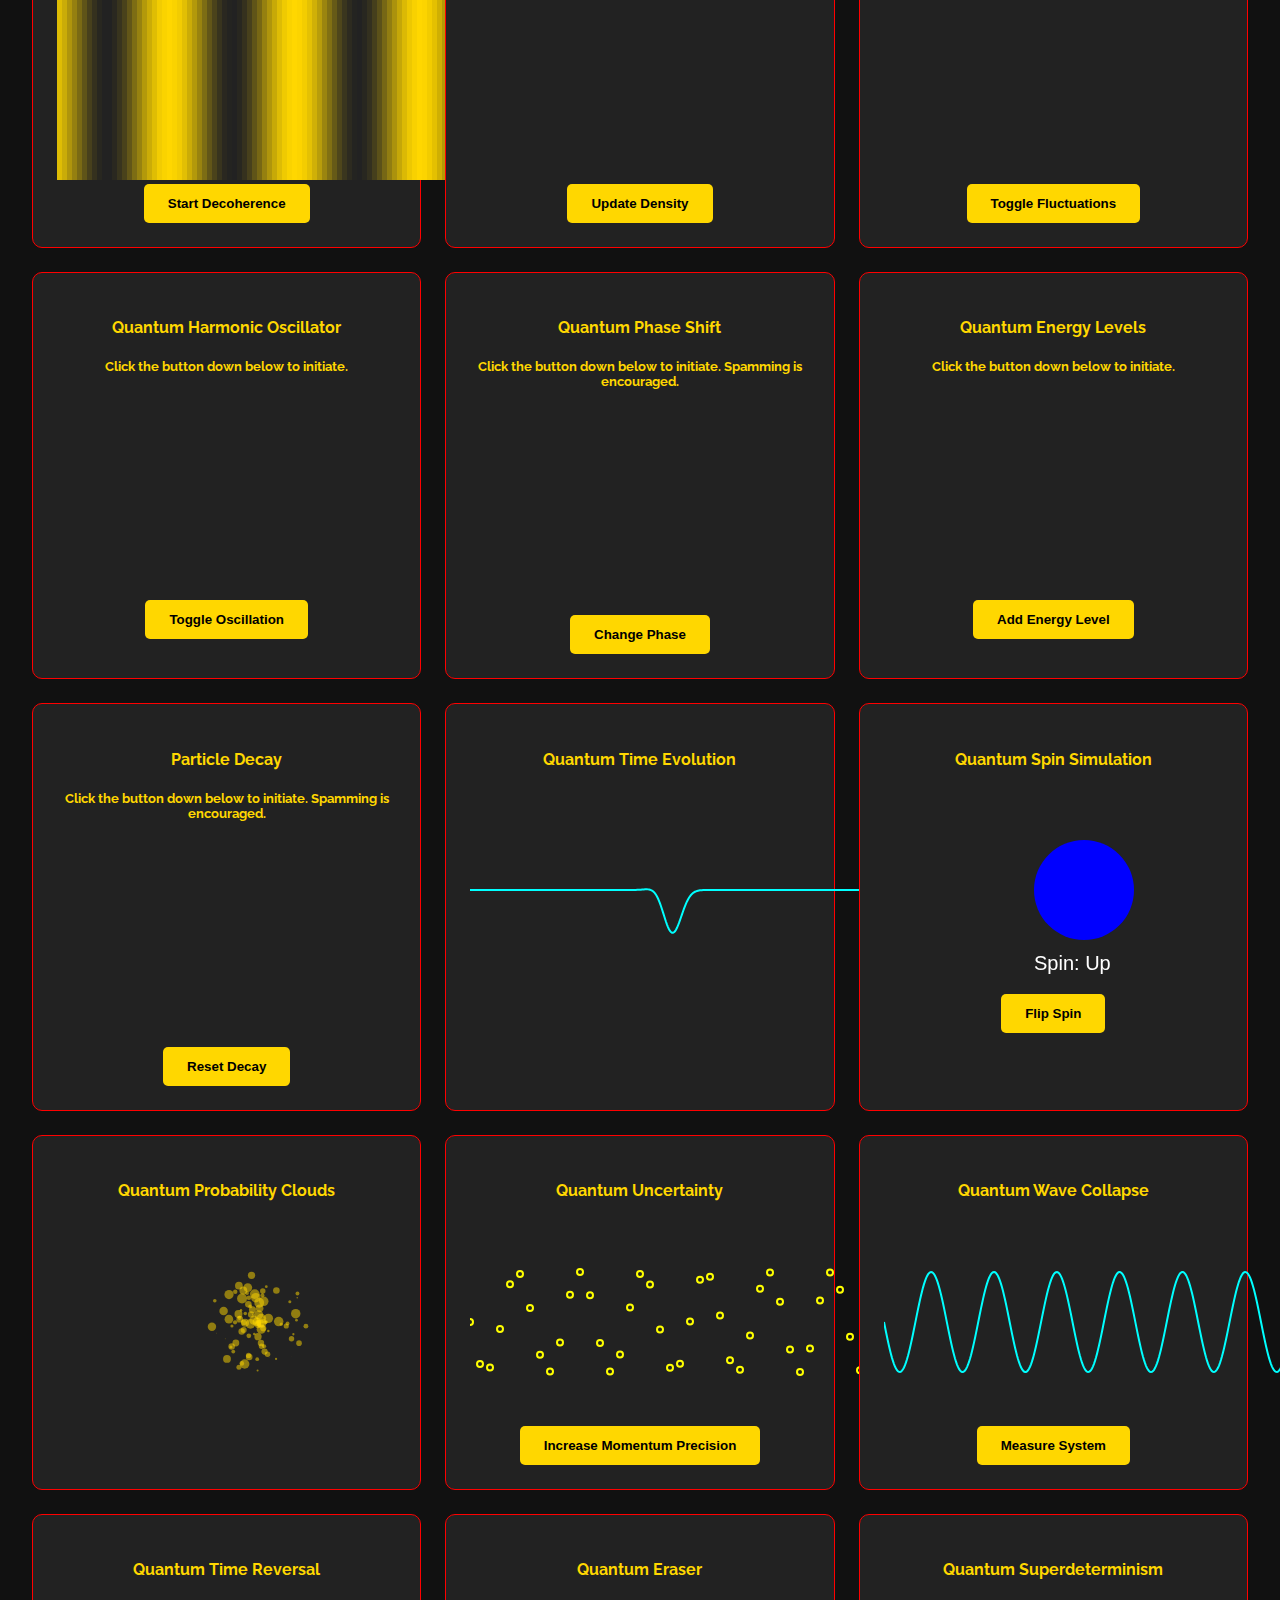
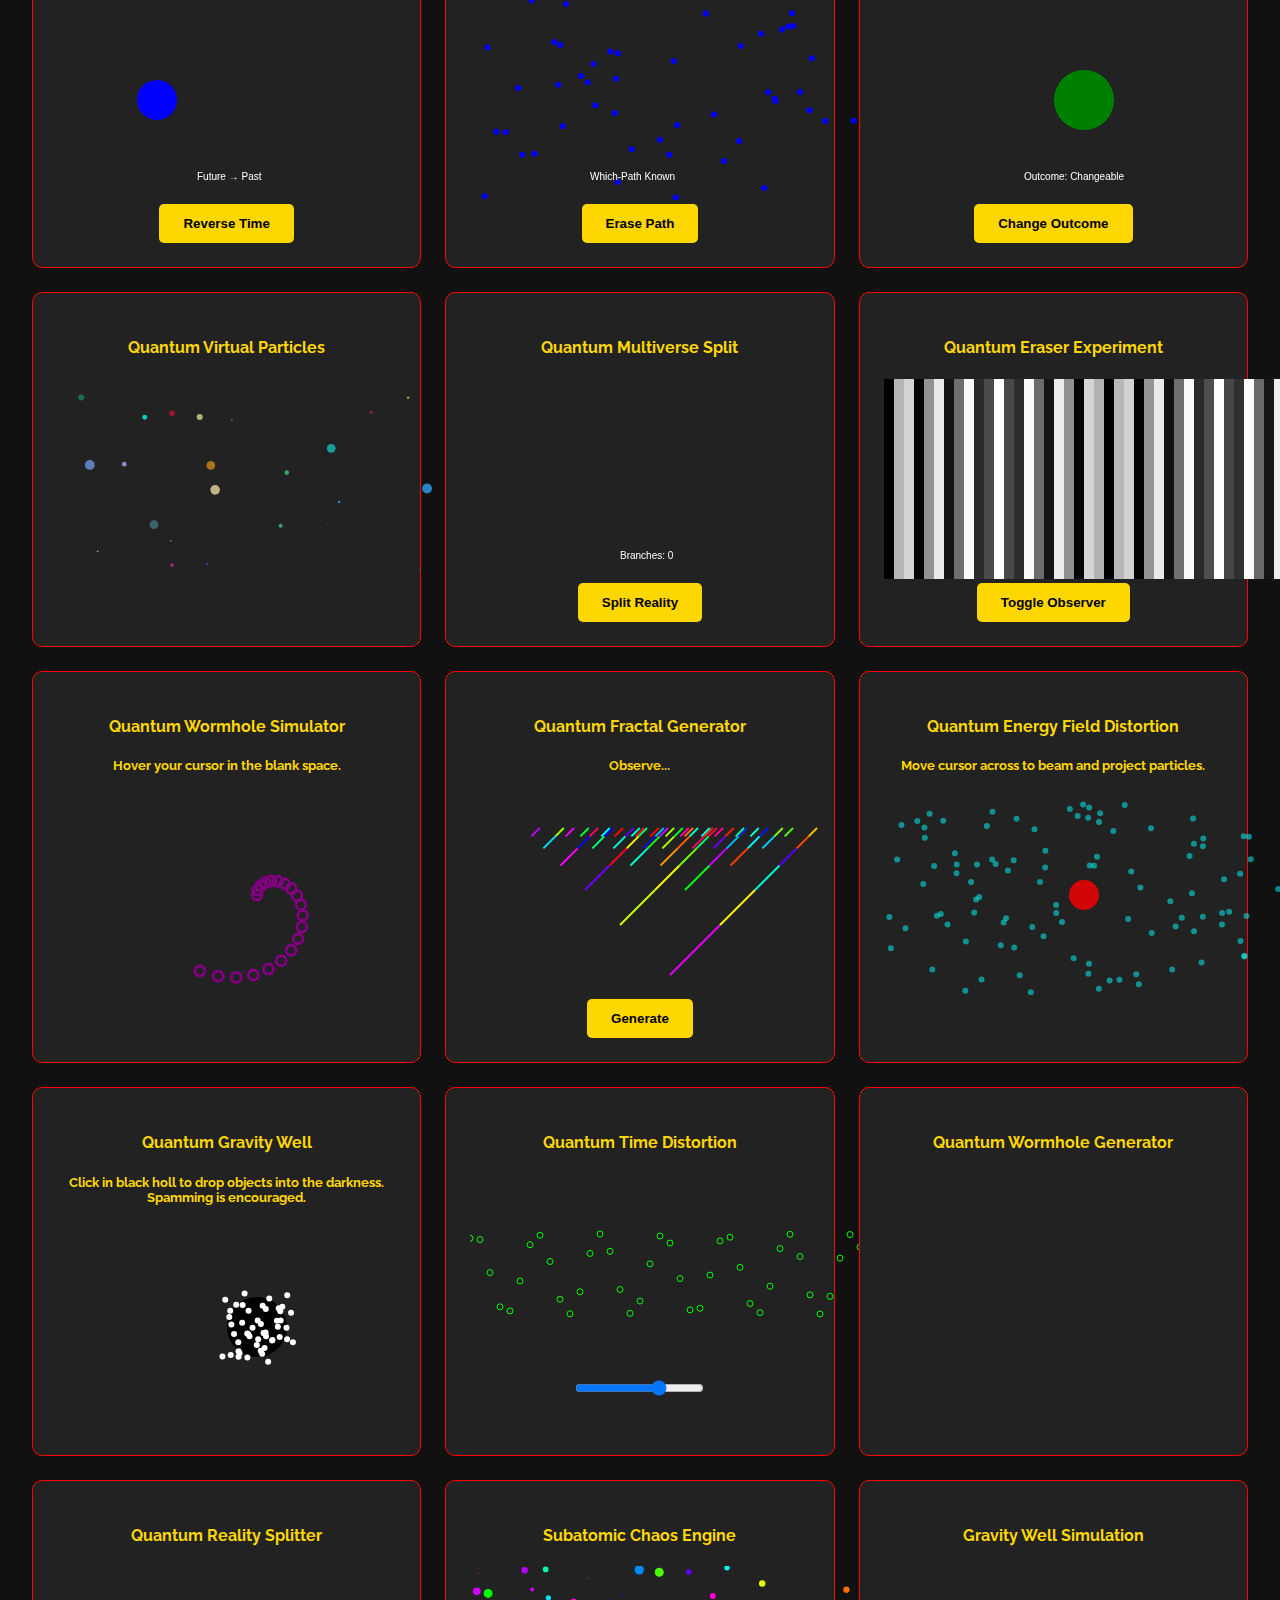
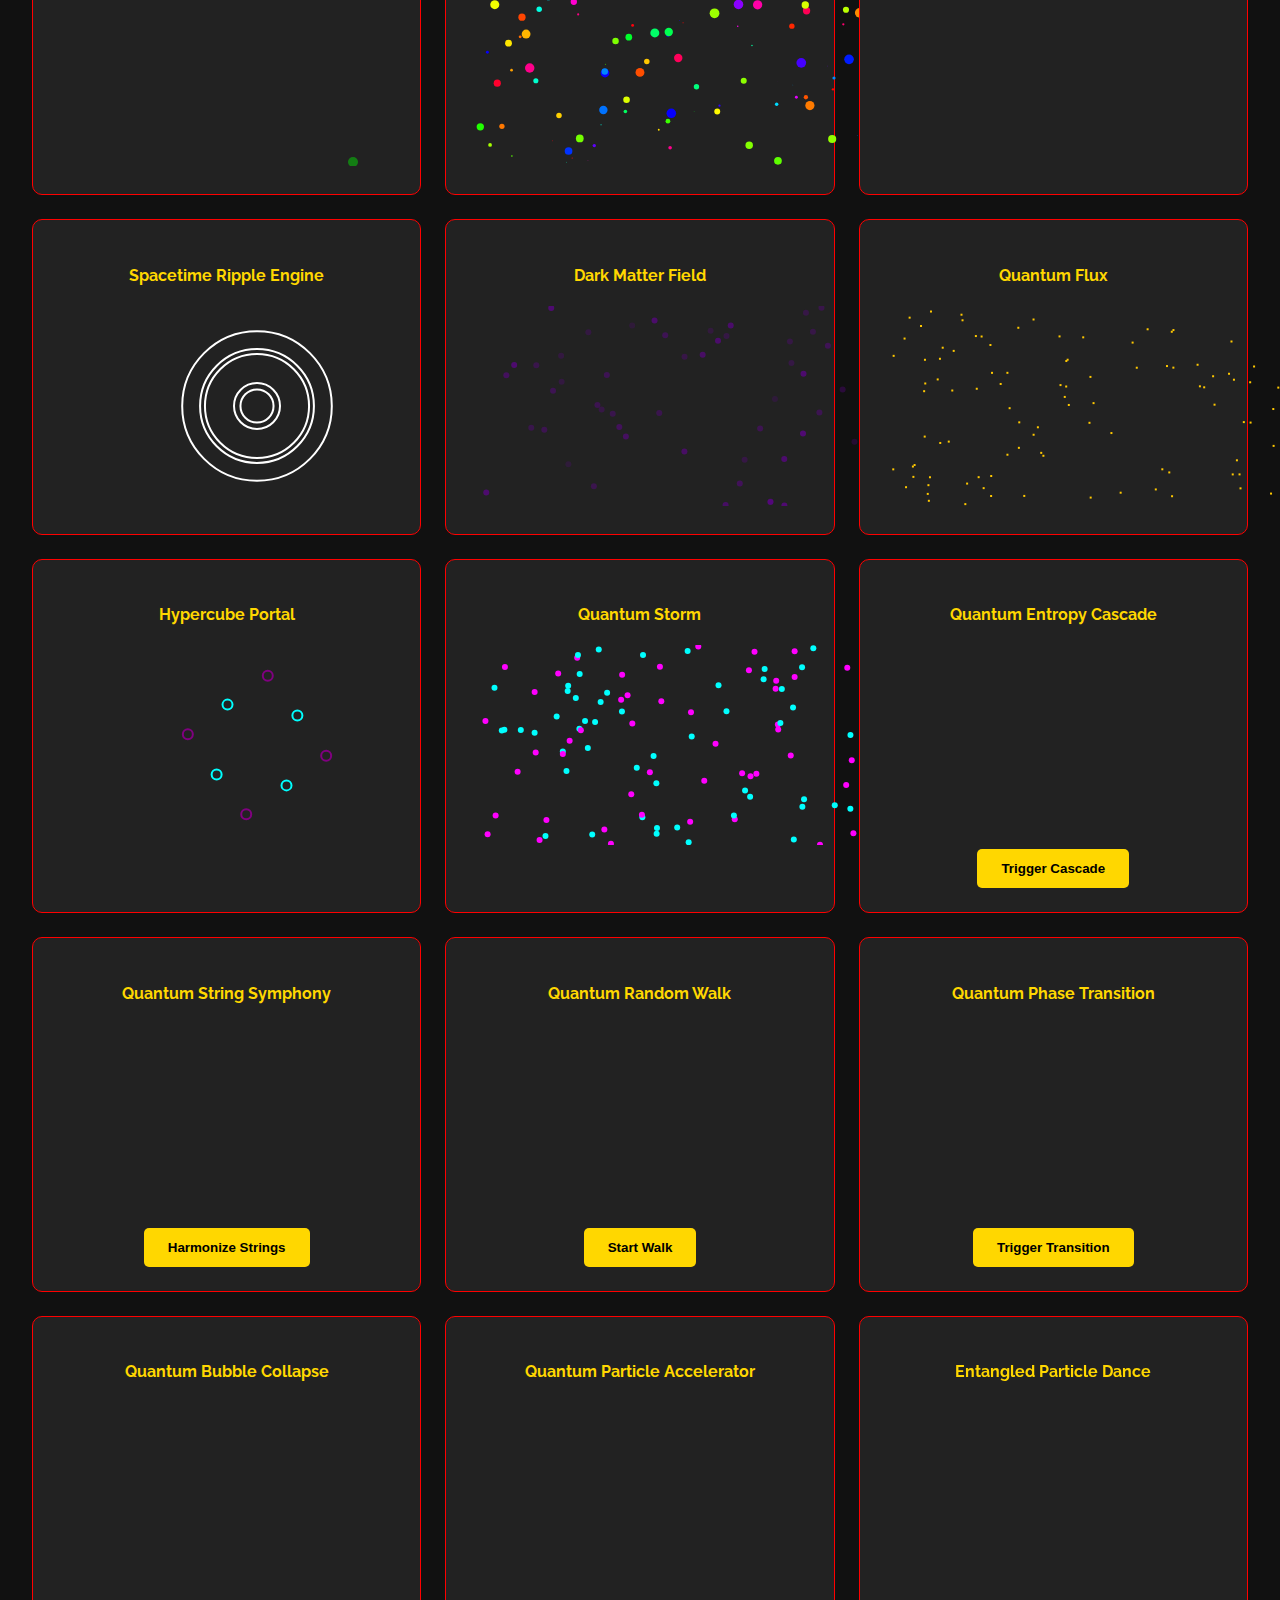
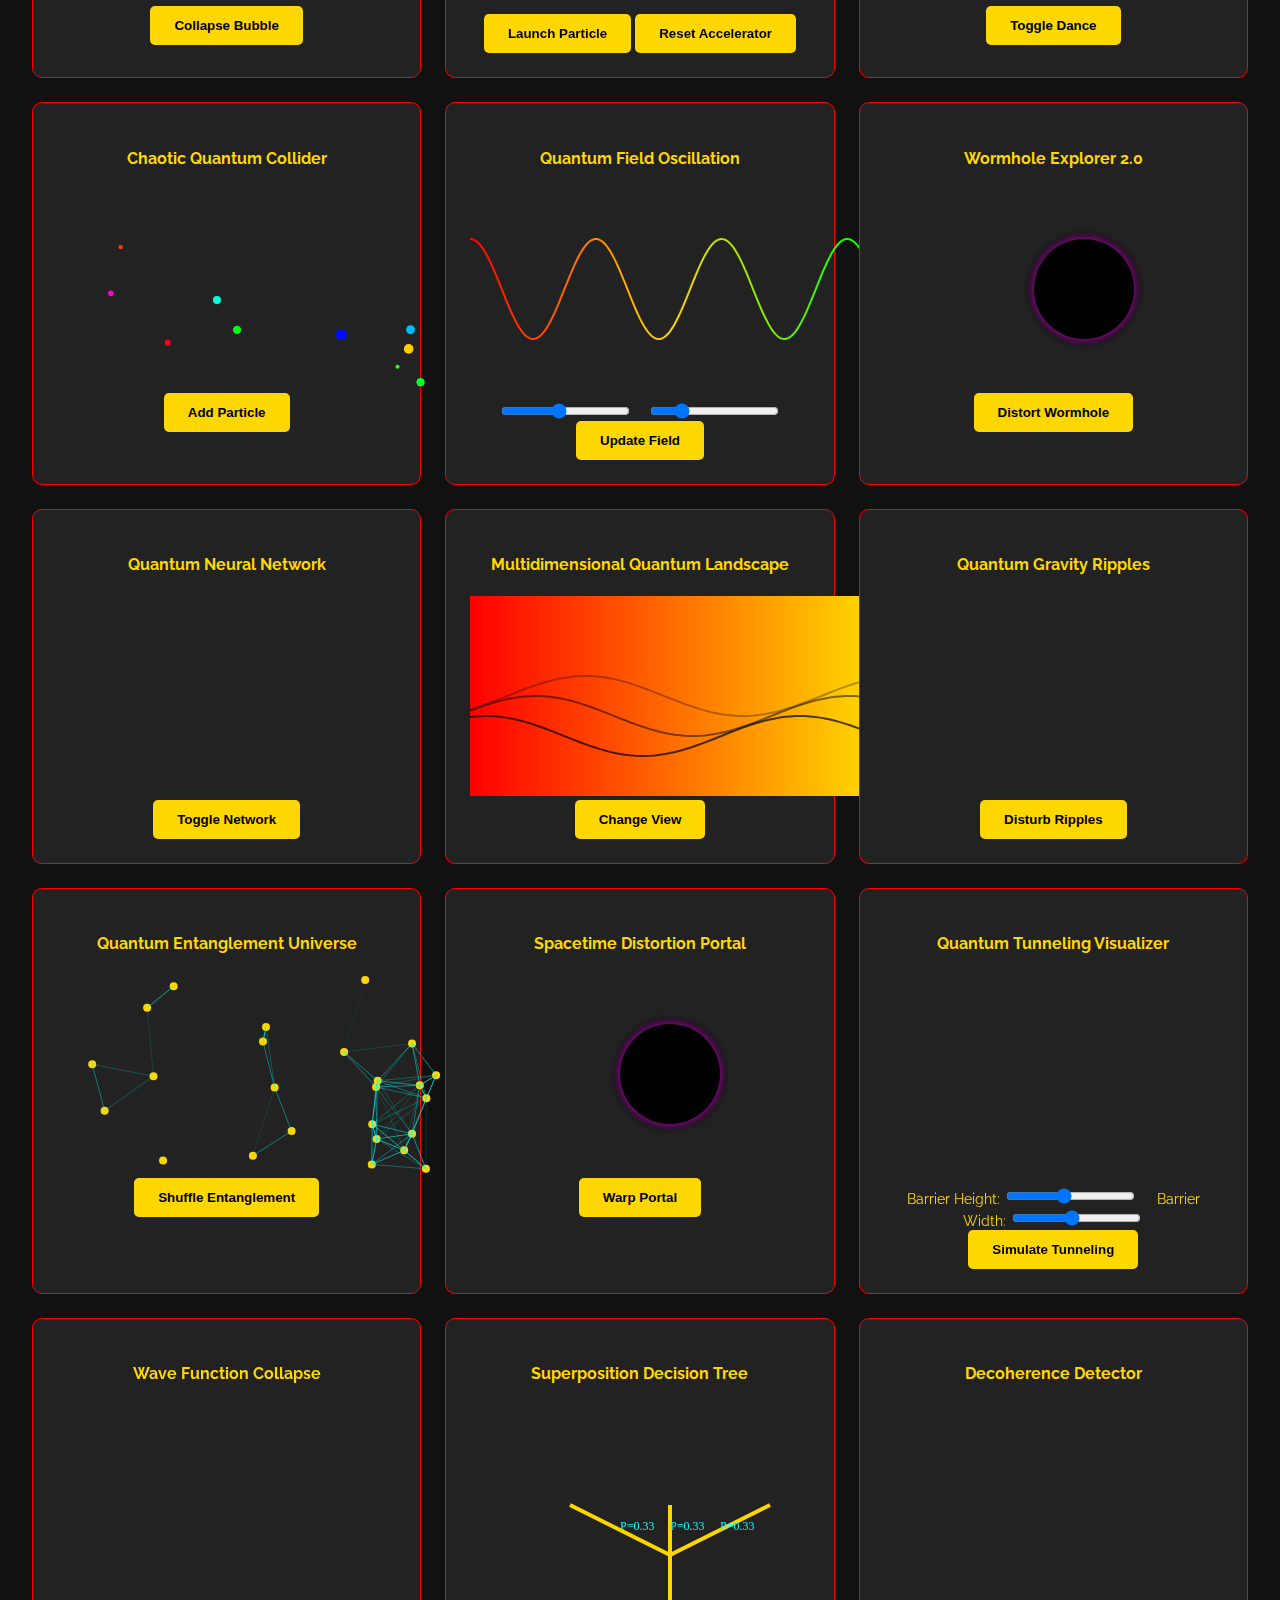
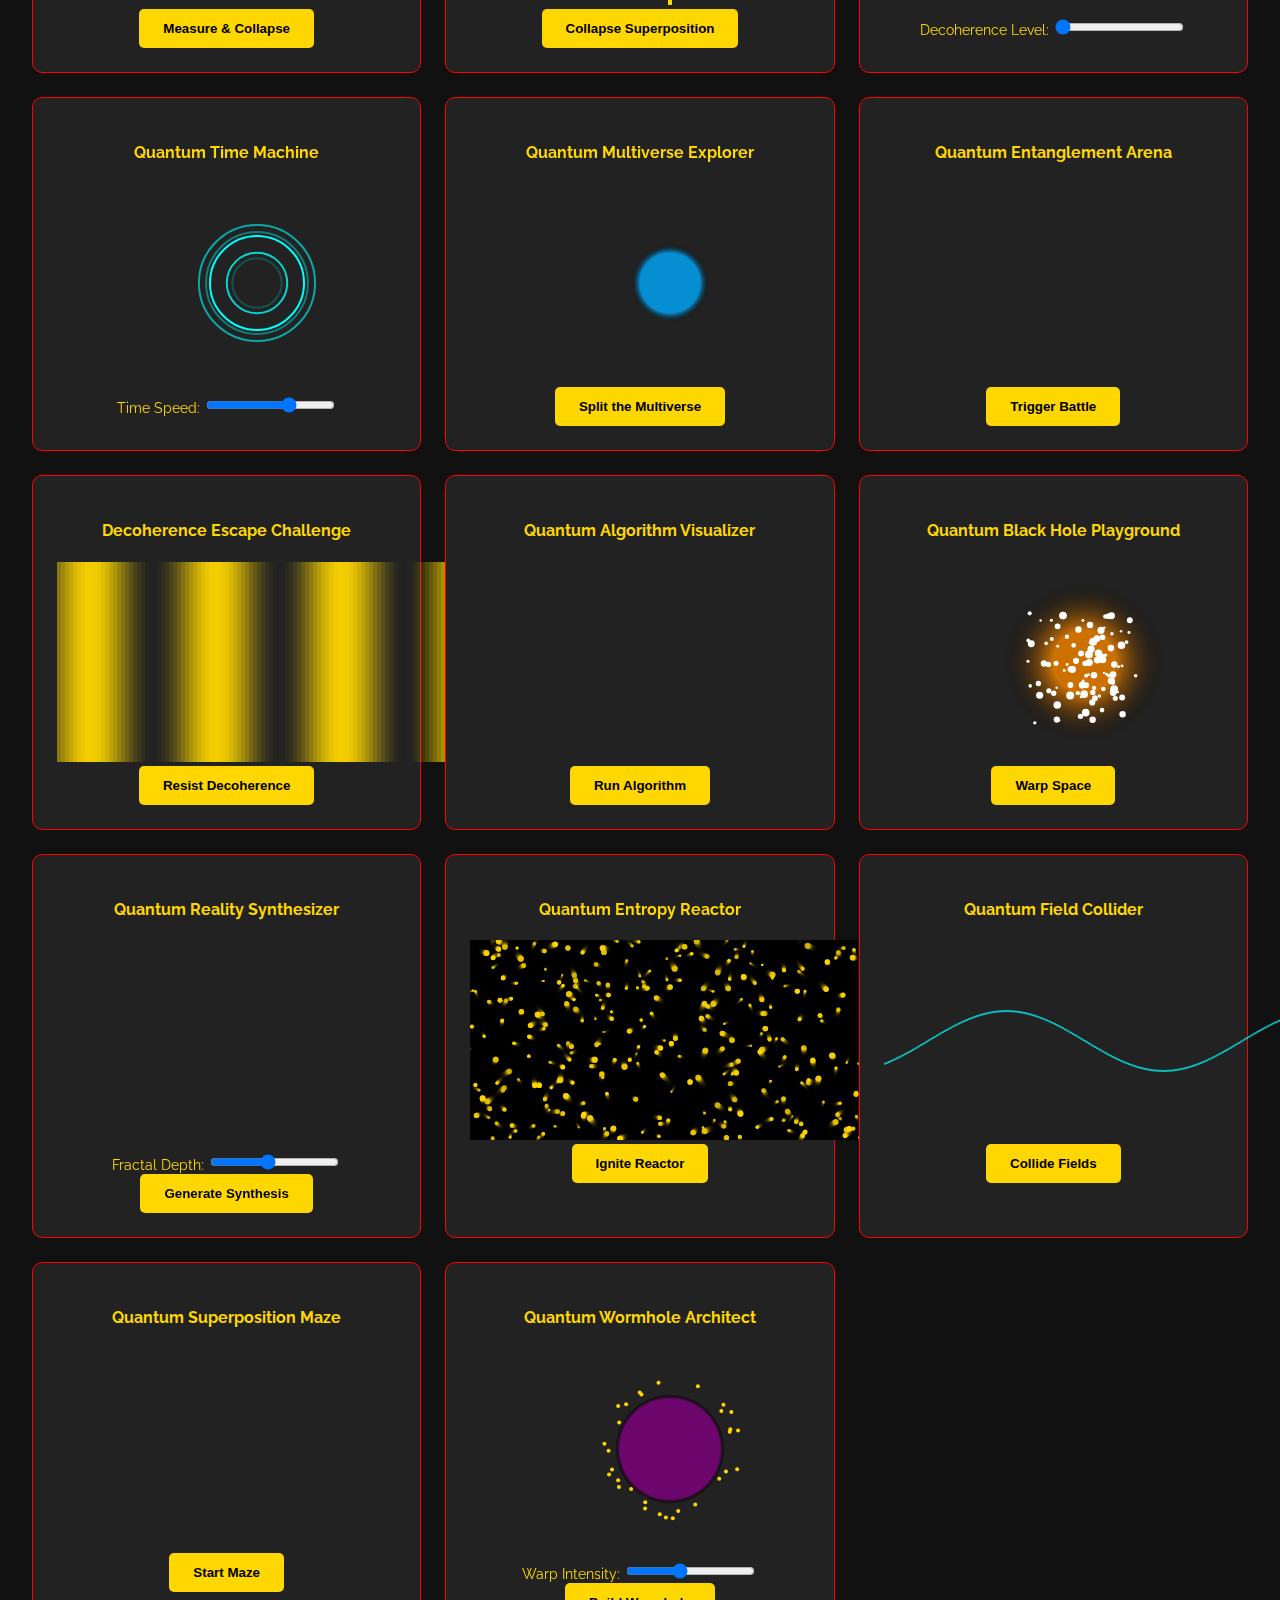
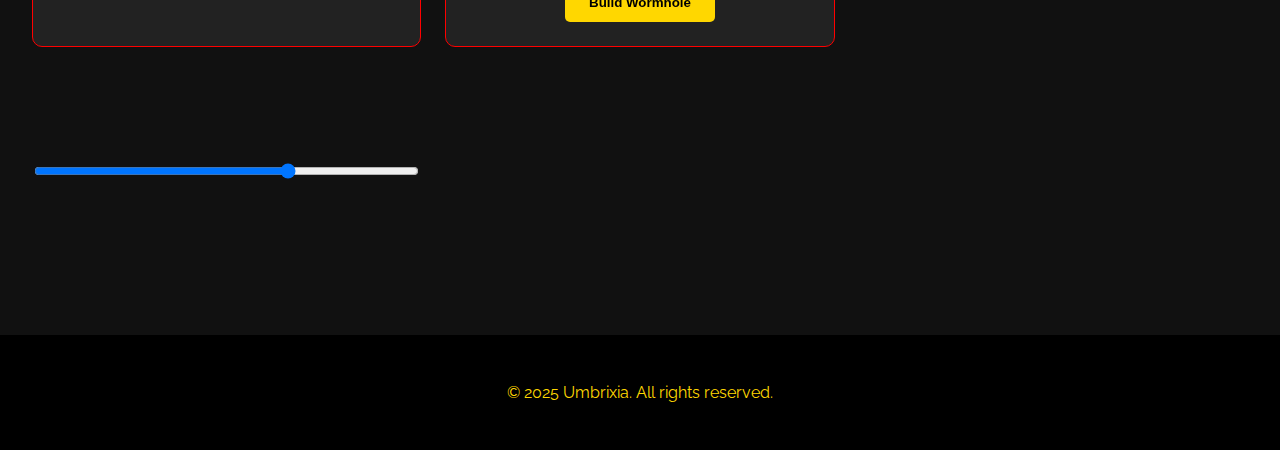
==== commit a9ebbe3c: "Update index.html" ====
--- a/index.html
+++ b/index.html
@@ -10,35 +10,28 @@
 
     
 
-    <!-- Favicon for Browsers -->
-<link rel="icon" href="logo.png" sizes="32x32" type="image/png">
-<link rel="icon" href="logo.png" sizes="48x48" type="image/png">
-<link rel="icon" href="logo.png" sizes="96x96" type="image/png">
-
-<!-- High-Resolution Icon for Large Displays -->
-<link rel="icon" href="logo.png" sizes="512x512" type="image/png">
-
-<!-- Apple Touch Icon for iOS -->
-<link rel="apple-touch-icon" href="logo.png" sizes="180x180">
-
-<!-- Microsoft Tile Icon -->
-<meta name="msapplication-TileImage" content="logo.png">
-<meta name="msapplication-TileColor" content="#000000">
-
-<!-- Open Graph for Social Media -->
-<meta property="og:image" content="logo.png">
-<meta property="og:image:type" content="image/png">
-<meta property="og:image:width" content="512">
-<meta property="og:image:height" content="512">
-<meta property="og:title" content="Umbrixia - Quantum Elegance">
-<meta property="og:description" content="Explore quantum physics with cutting-edge interactivity and depth.">
-
-<!-- Browser Theme Colors -->
-<meta name="theme-color" content="#000000">
-<meta name="apple-mobile-web-app-capable" content="yes">
-<meta name="apple-mobile-web-app-status-bar-style" content="black">
-
-
+ <meta charset="UTF-8">
+  <meta name="viewport" content="width=device-width, initial-scale=1.0">
+  <meta name="description" content="Explore quantum physics with advanced interactivity and detailed chapters.">
+  <title>Umbrixia</title>
+
+  <!-- Favicon and Icons -->
+  <link rel="icon" href="logo.png" sizes="16x16" type="image/png">
+  <link rel="icon" href="logo.png" sizes="32x32" type="image/png">
+  <link rel="icon" href="logo.png" sizes="48x48" type="image/png">
+  <link rel="icon" href="logo.png" sizes="96x96" type="image/png">
+  <link rel="icon" href="logo.png" sizes="192x192" type="image/png">
+  <link rel="icon" href="logo.png" sizes="512x512" type="image/png">
+  
+  <!-- Apple Touch Icon for iOS -->
+  <link rel="apple-touch-icon" href="logo.png" sizes="180x180">
+
+  <!-- Web Manifest (if you use a PWA) -->
+  <link rel="manifest" href="manifest.json">
+
+  <!-- Your CSS files and other head content follow here -->
+  <link href="https://fonts.googleapis.com/css2?family=Raleway:wght@400;700&display=swap" rel="stylesheet">
+  <link rel="stylesheet" href="styles.css">
 
     <meta charset="UTF-8">
     <meta name="viewport" content="width=device-width, initial-scale=1.0">
--- a/styles.css
+++ b/styles.css
@@ -0,0 +1,137 @@
+/* General Styling */
+body {
+    font-family: 'Raleway', sans-serif;
+    margin: 0;
+    padding: 0;
+    background: linear-gradient(to bottom, #000, #1a1a1a);
+    color: #ffd700;
+}
+
+/* Navbar Styling */
+.navbar {
+    display: flex;
+    justify-content: space-between;
+    align-items: center;
+    padding: 1rem 2rem;
+    background-color: #000;
+    border-bottom: 1px solid #555;
+}
+
+.navbar-logo {
+    display: flex;
+    align-items: center;
+}
+
+.navbar-logo img {
+    height: 50px;
+    margin-right: 1rem;
+}
+
+.navbar-links {
+    list-style: none;
+    display: flex;
+    gap: 1.5rem;
+}
+
+.navbar-links a {
+    text-decoration: none;
+    color: #ffd700;
+    font-weight: bold;
+    transition: color 0.3s;
+}
+
+.navbar-links a:hover {
+    color: #ff4500;
+}
+
+/* Hero Section */
+.hero {
+    text-align: center;
+    padding: 5rem 2rem;
+    background: linear-gradient(to right, #ffd700, #ff4500);
+    color: black;
+}
+
+.hero h2 {
+    font-size: 3rem;
+    font-weight: bold;
+}
+
+.hero p {
+    font-size: 1.5rem;
+    margin-top: 1rem;
+}
+
+/* Chapters Section */
+.chapters {
+    padding: 2rem;
+    background: #111;
+}
+
+.chapters h3 {
+    text-align: center;
+    font-size: 2.5rem;
+    margin-bottom: 2rem;
+}
+
+.chapters-grid {
+    display: grid;
+    grid-template-columns: repeat(auto-fit, minmax(300px, 1fr));
+    gap: 1.5rem;
+}
+
+.chapter-card {
+    background: #222;
+    padding: 1.5rem;
+    border-radius: 8px;
+    text-align: center;
+    border: 1px solid #555;
+    transition: transform 0.3s;
+}
+
+.chapter-card:hover {
+    transform: translateY(-10px);
+}
+
+.hidden {
+    display: none;
+}
+
+/* Interactive Section */
+.interactives {
+    padding: 2rem;
+    background: #111;
+}
+
+.interactives h3 {
+    text-align: center;
+    font-size: 2.5rem;
+    margin-bottom: 2rem;
+}
+
+.interactives-grid {
+    display: grid;
+    grid-template-columns: repeat(auto-fit, minmax(300px, 1fr));
+    gap: 1.5rem;
+}
+
+.interactive-card {
+    background: #222;
+    padding: 1.5rem;
+    border-radius: 8px;
+    text-align: center;
+    border: 1px solid #555;
+    transition: transform 0.3s;
+}
+
+.interactive-card:hover {
+    transform: translateY(-10px);
+}
+
+/* Footer */
+.footer {
+    text-align: center;
+    padding: 1rem 0;
+    background: #000;
+    color: #ffd700;
+}
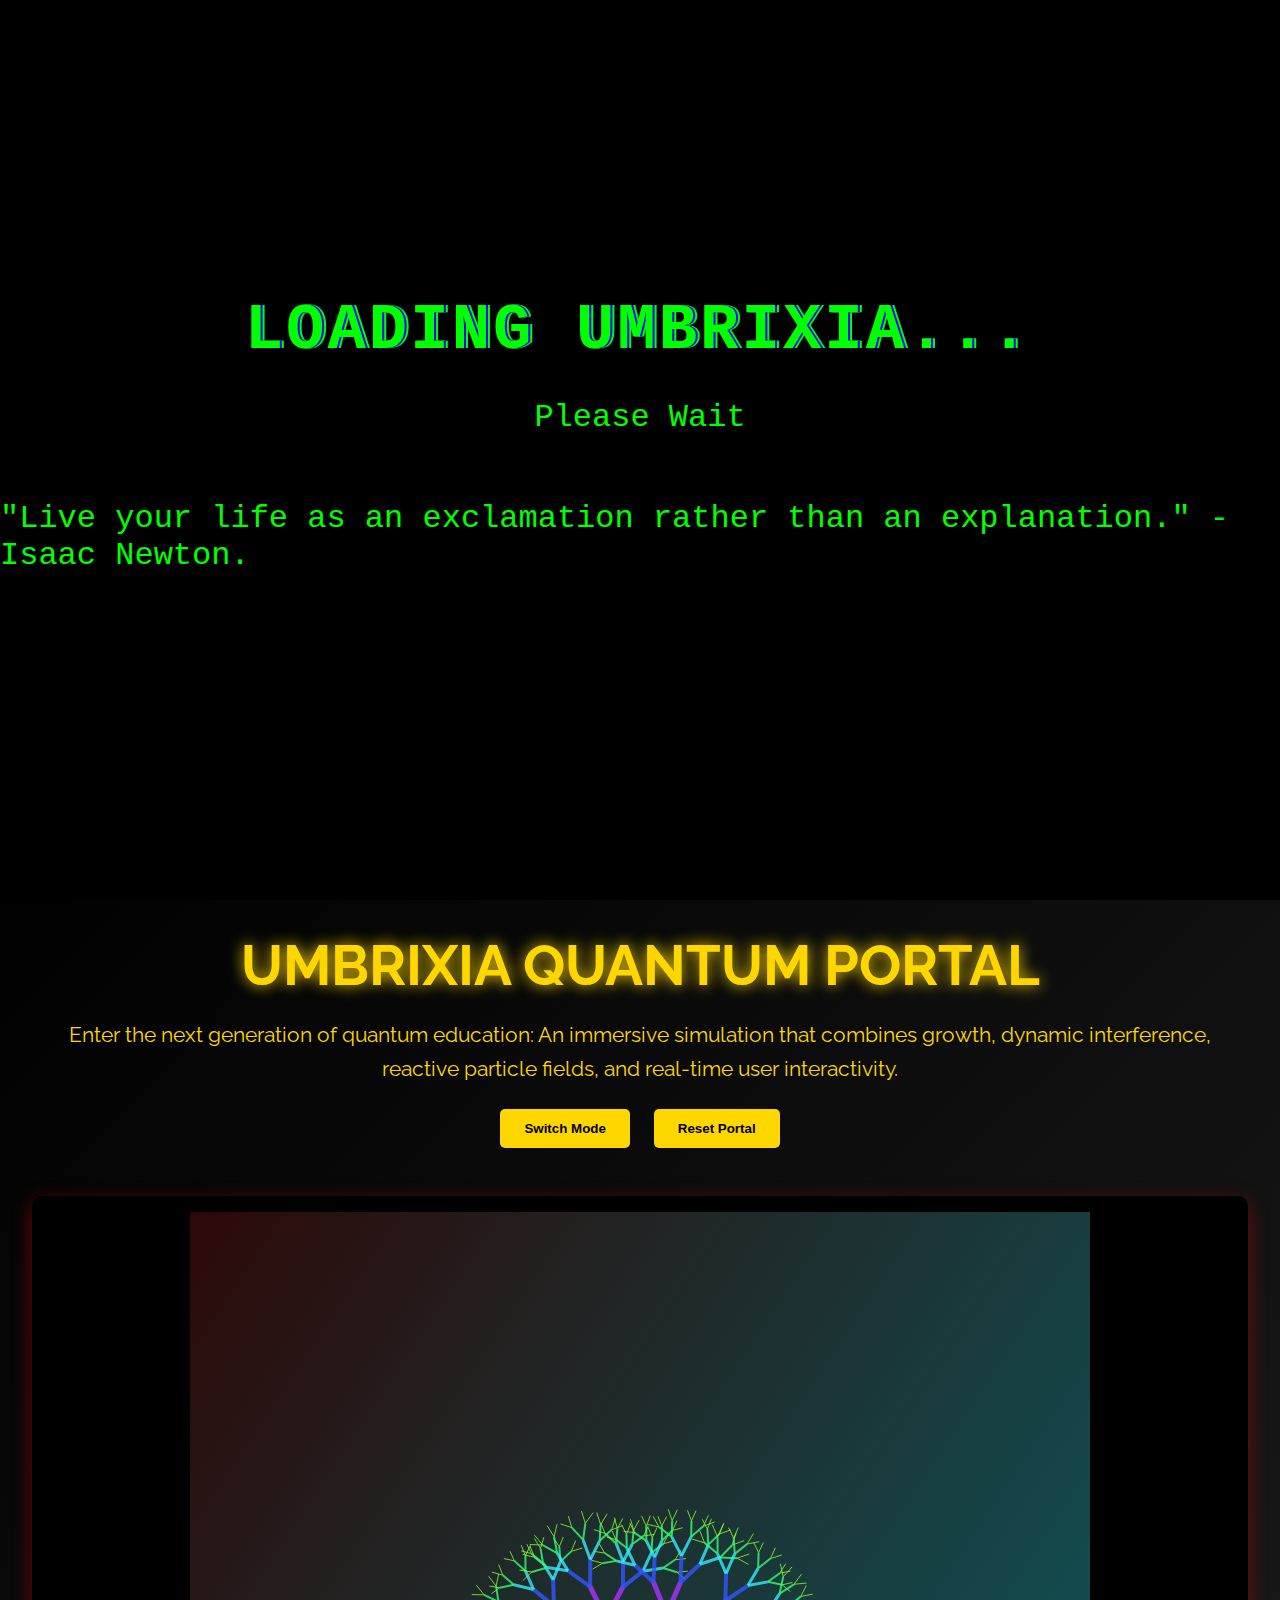
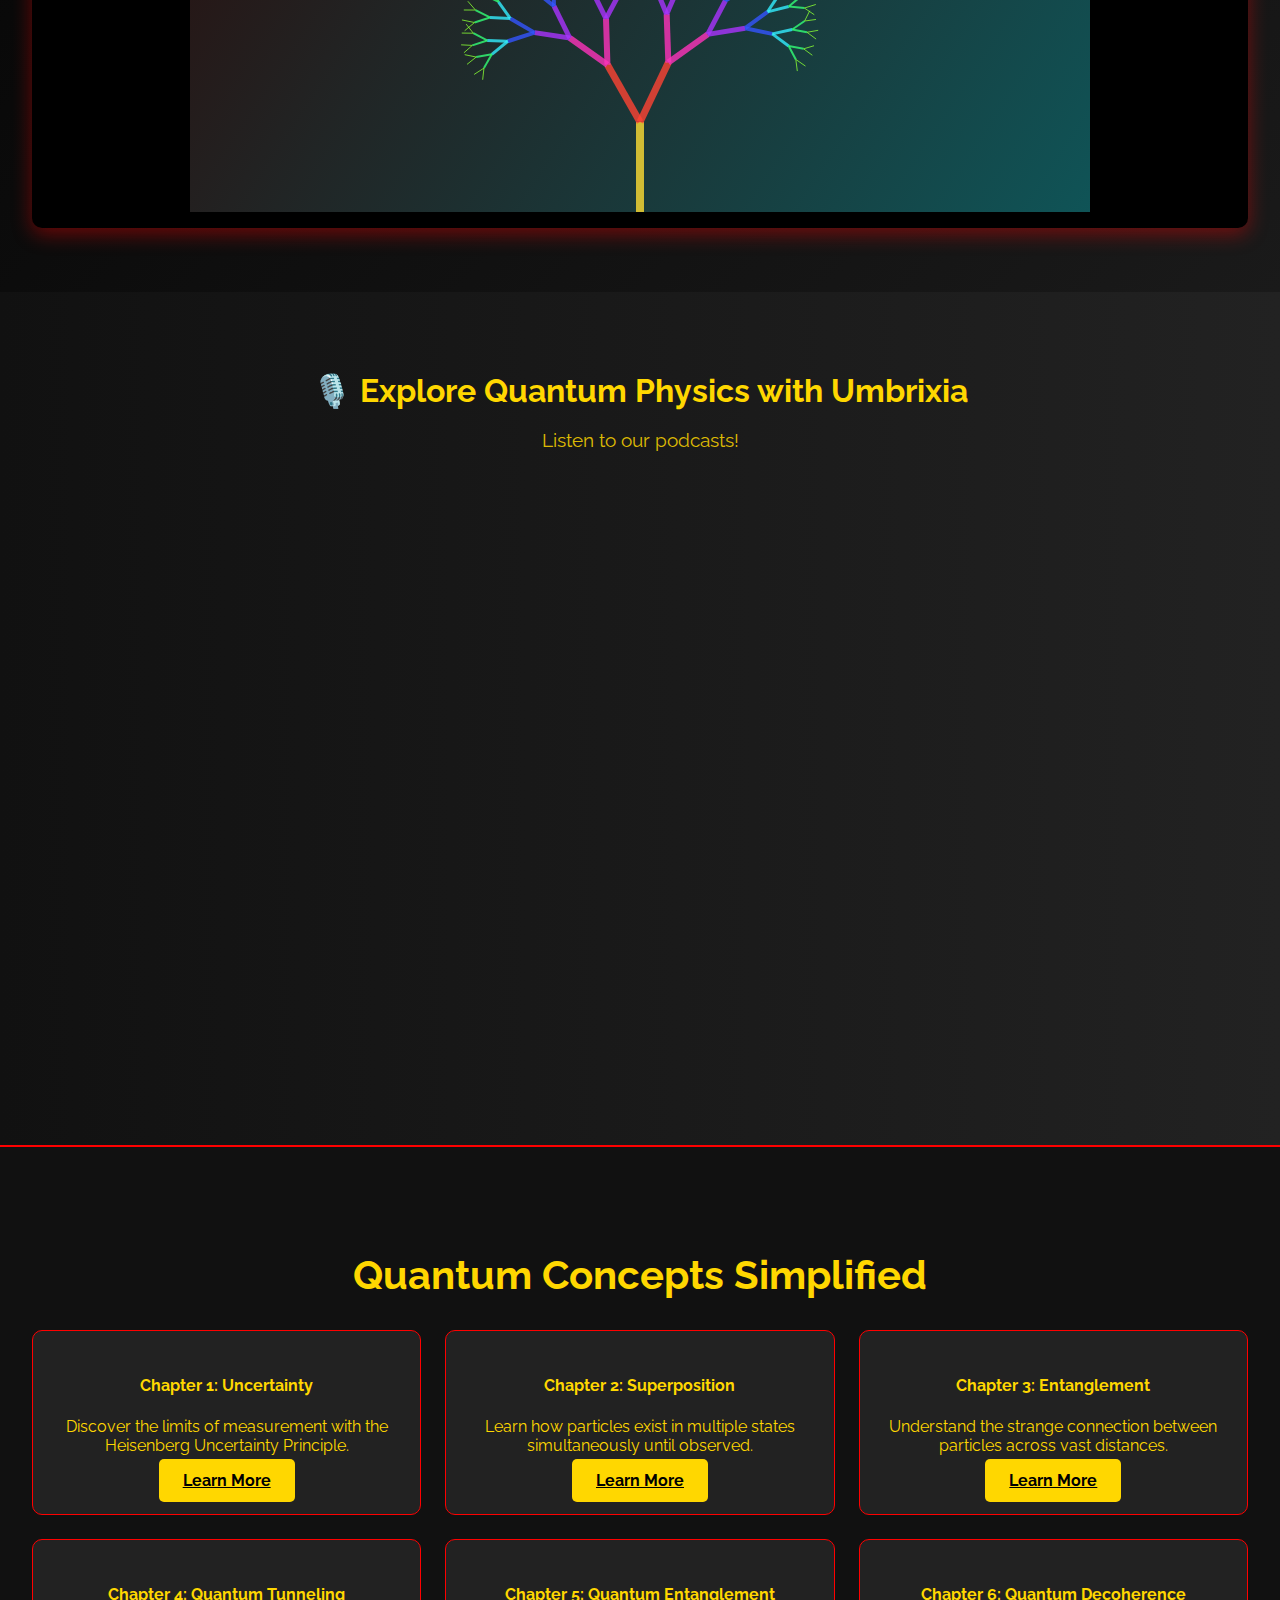
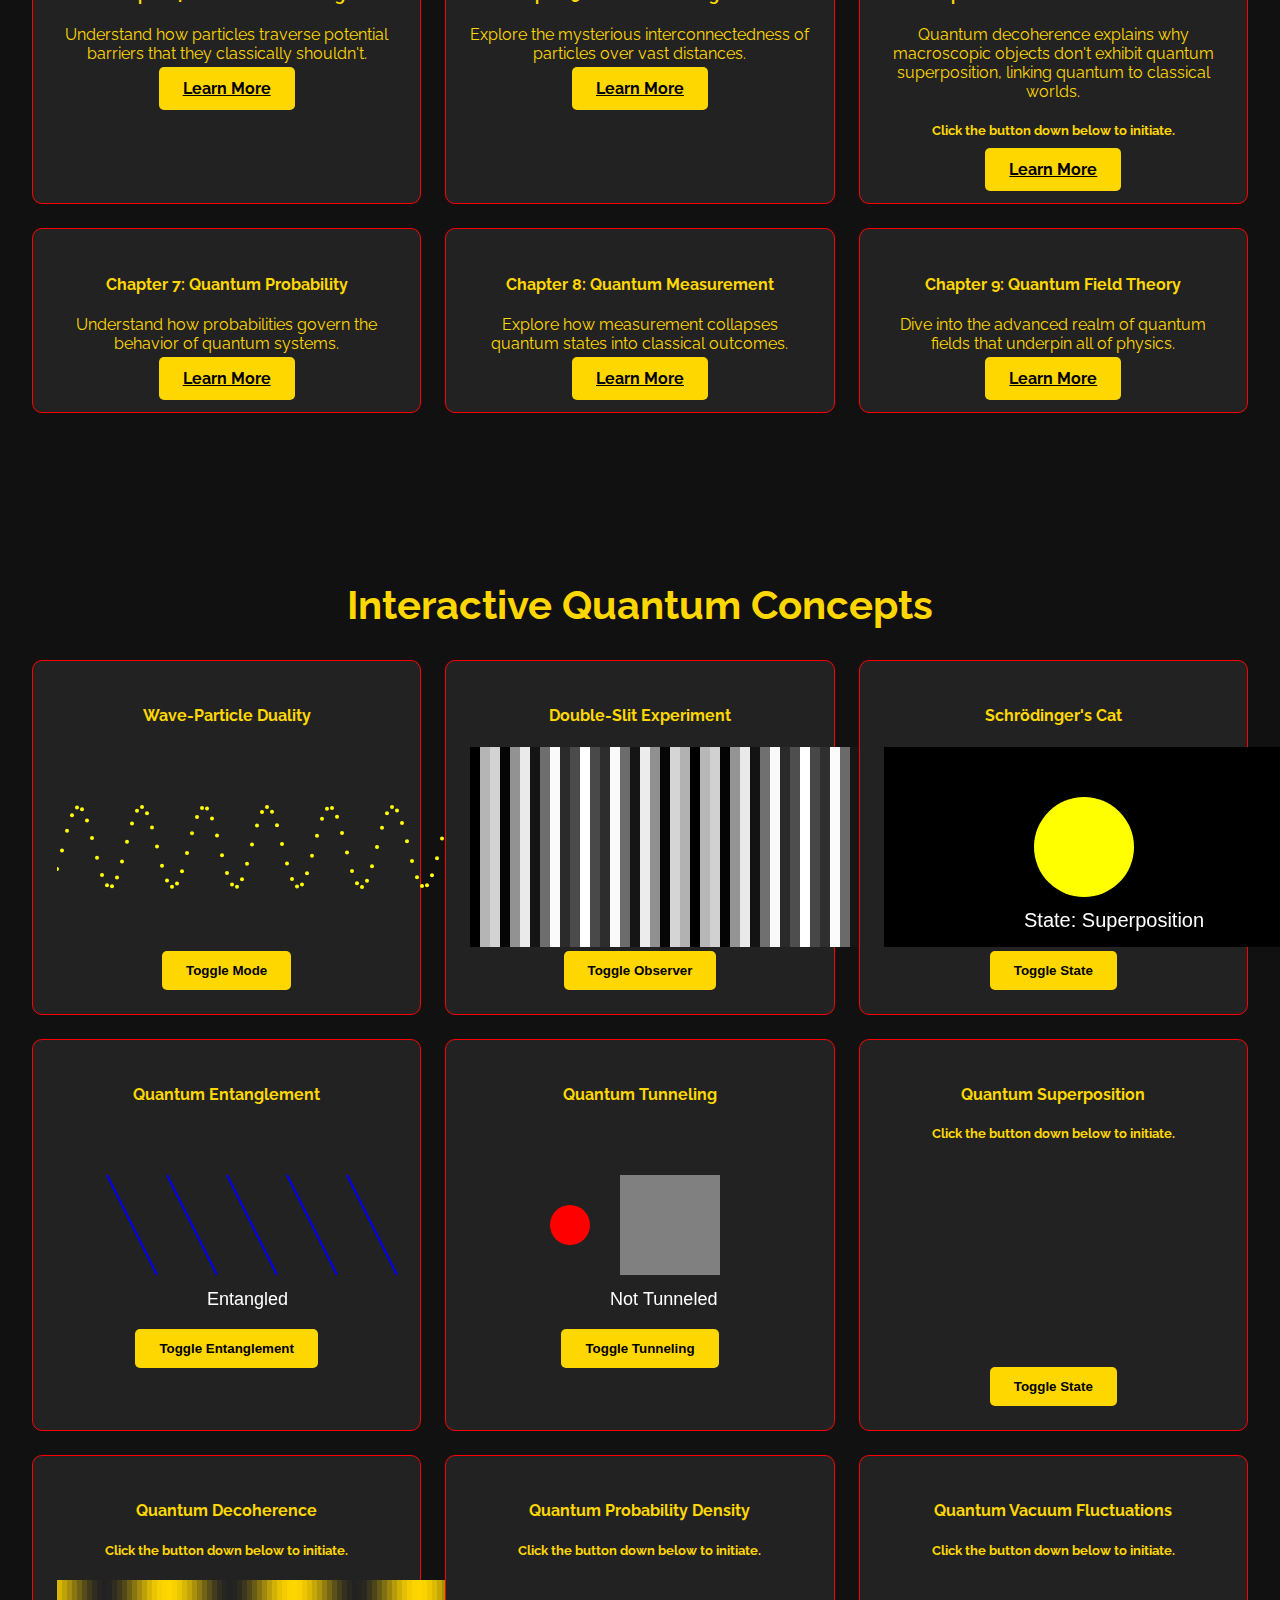
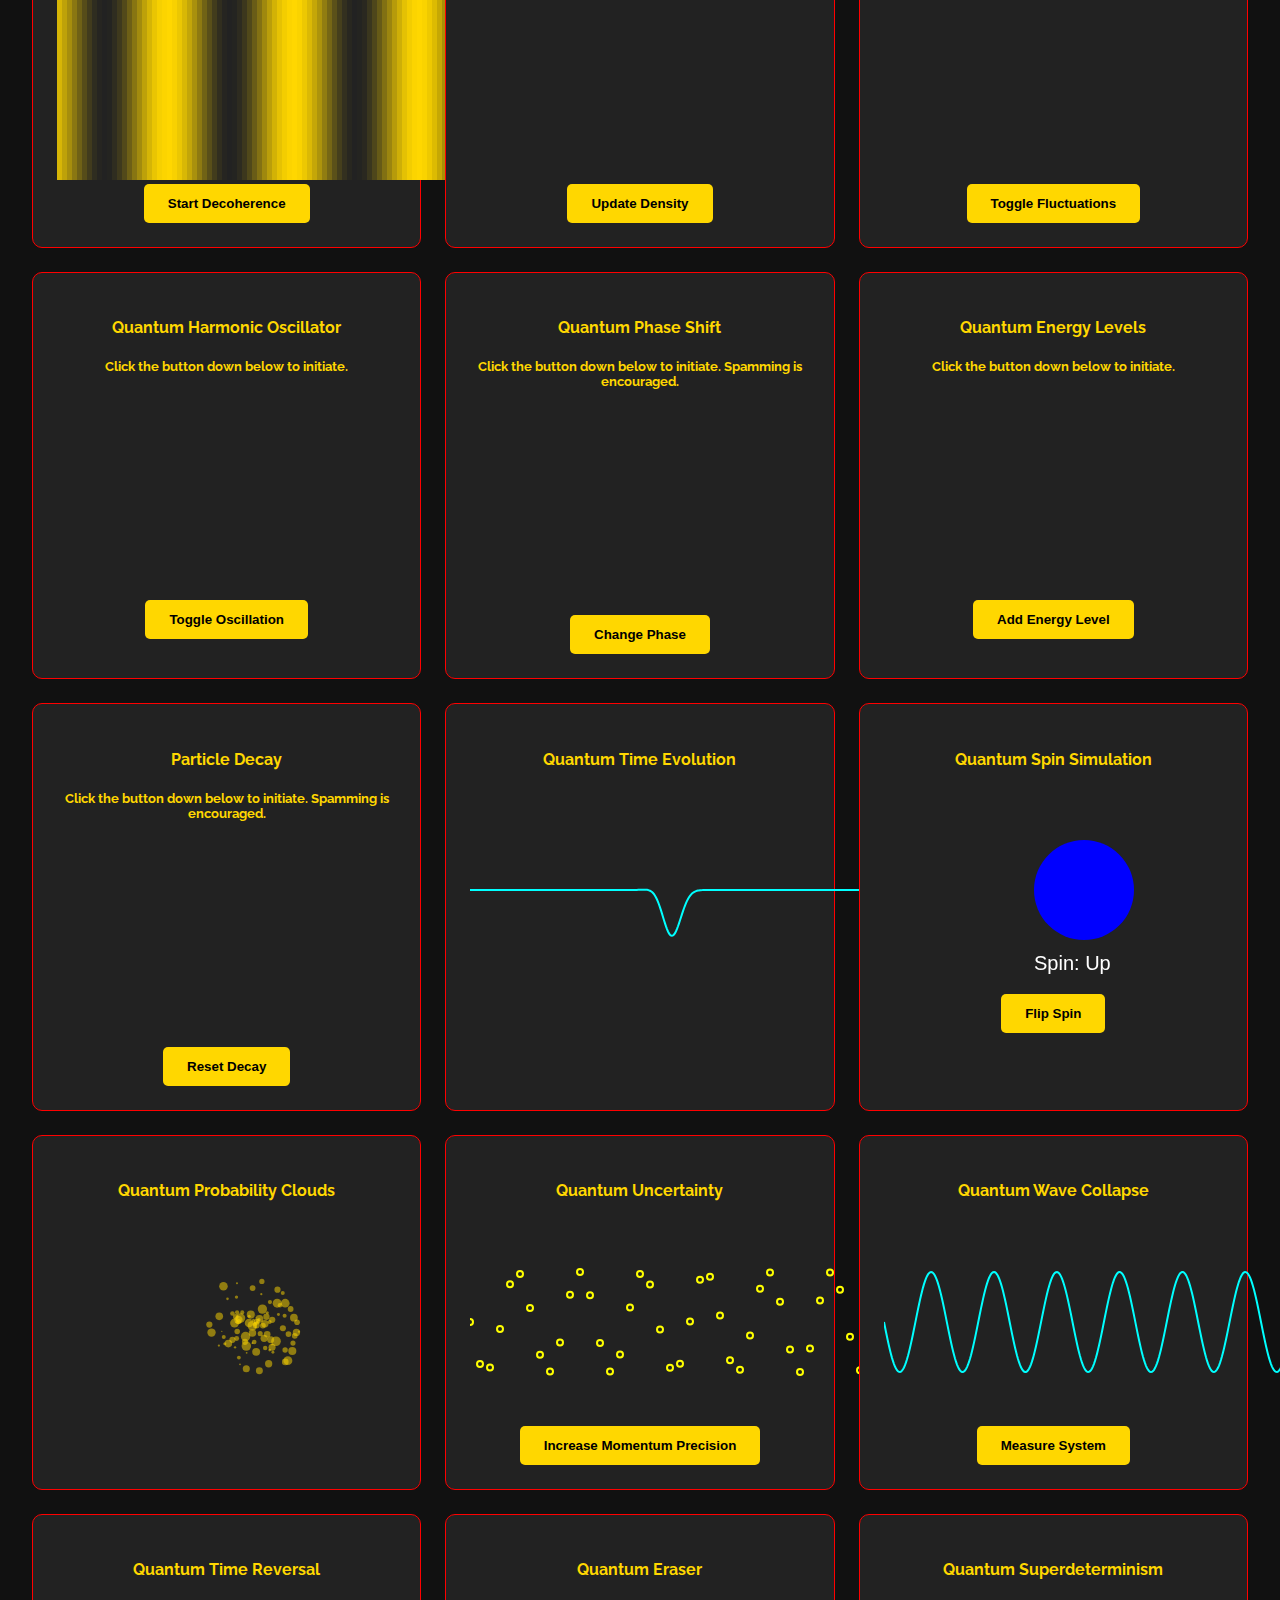
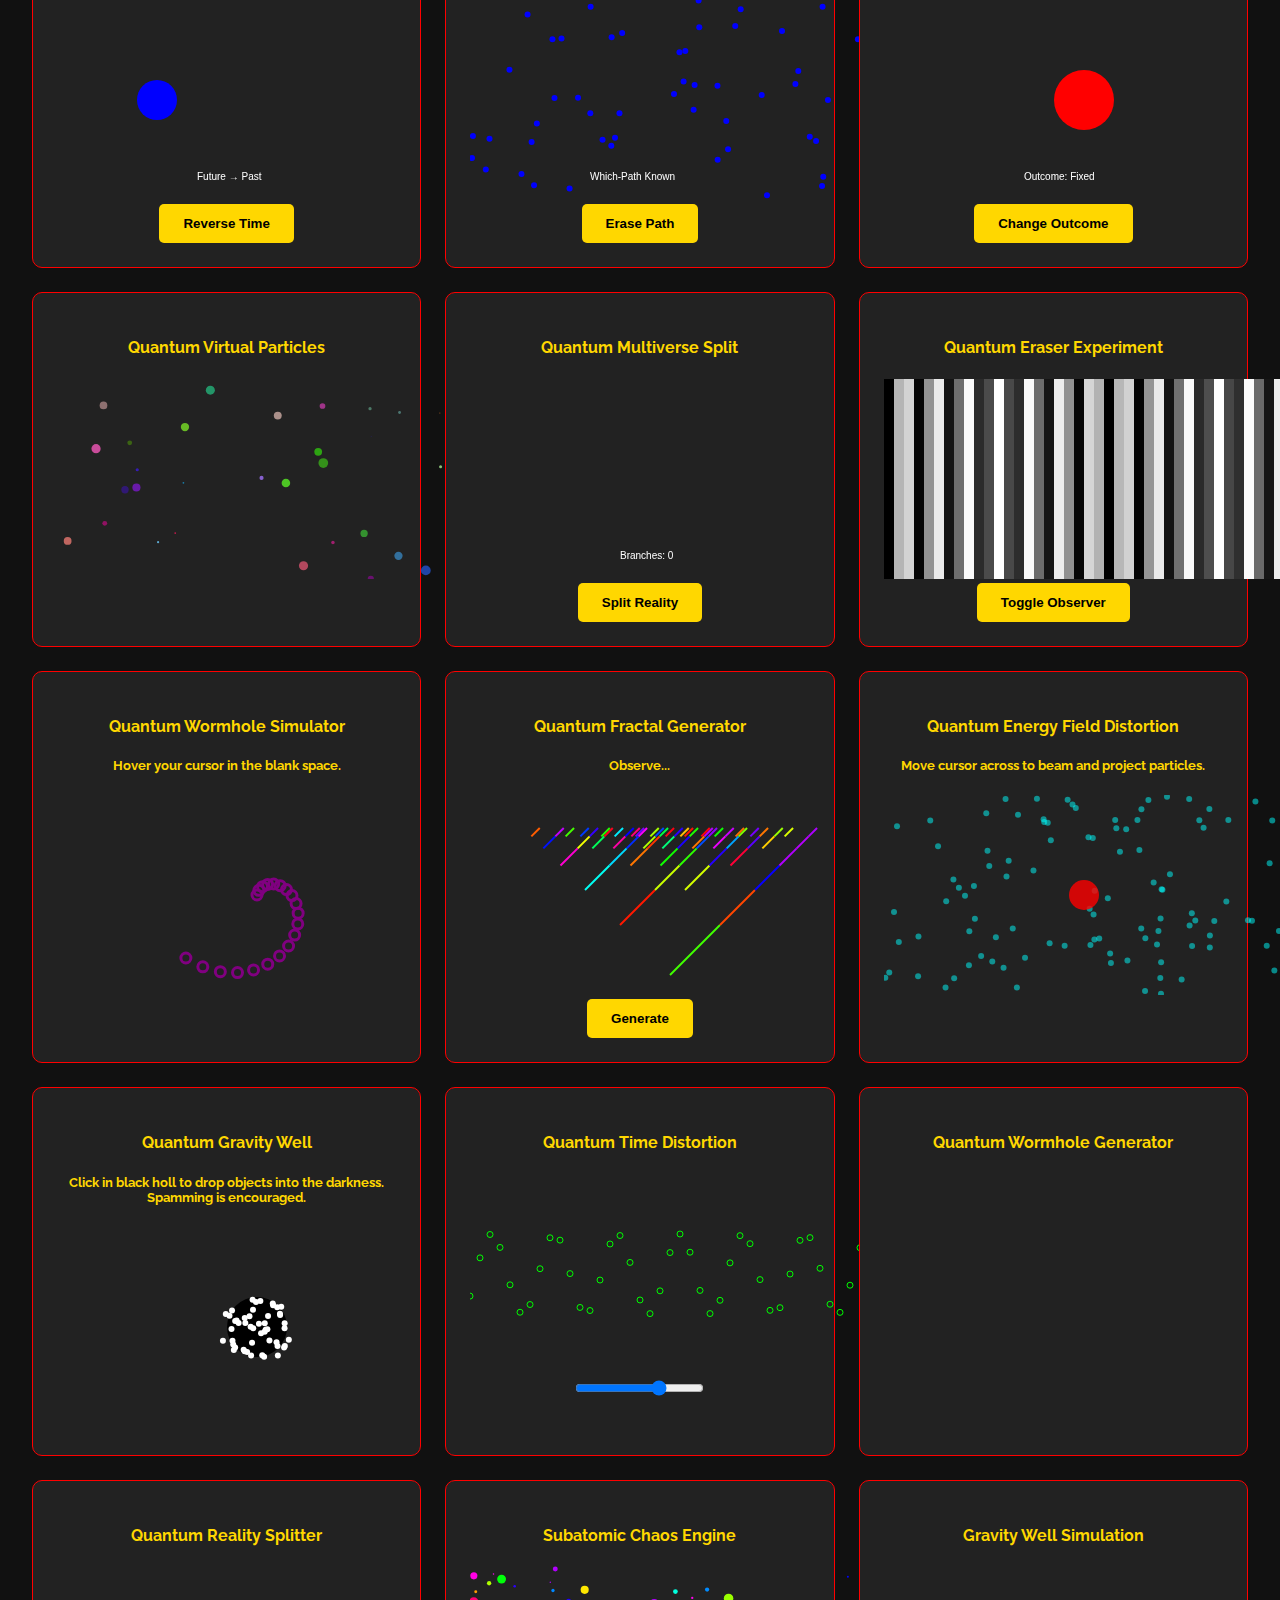
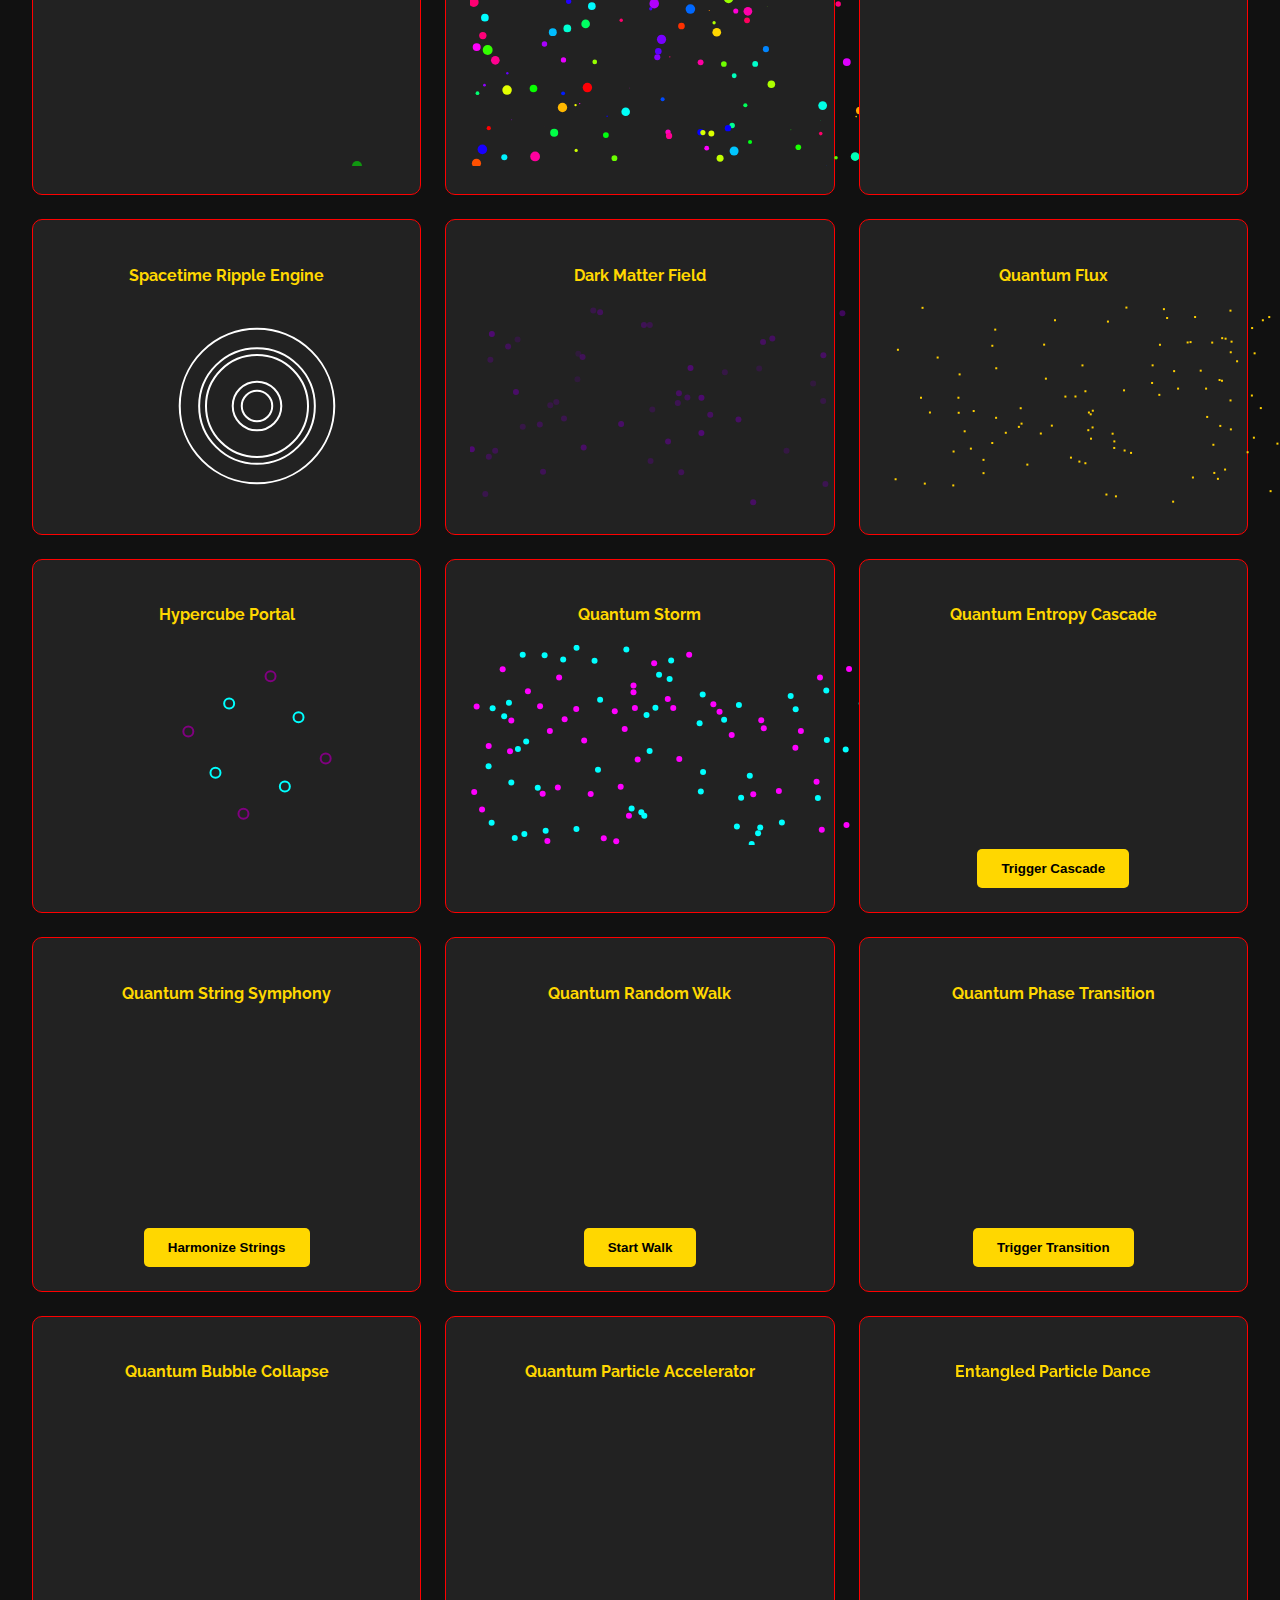
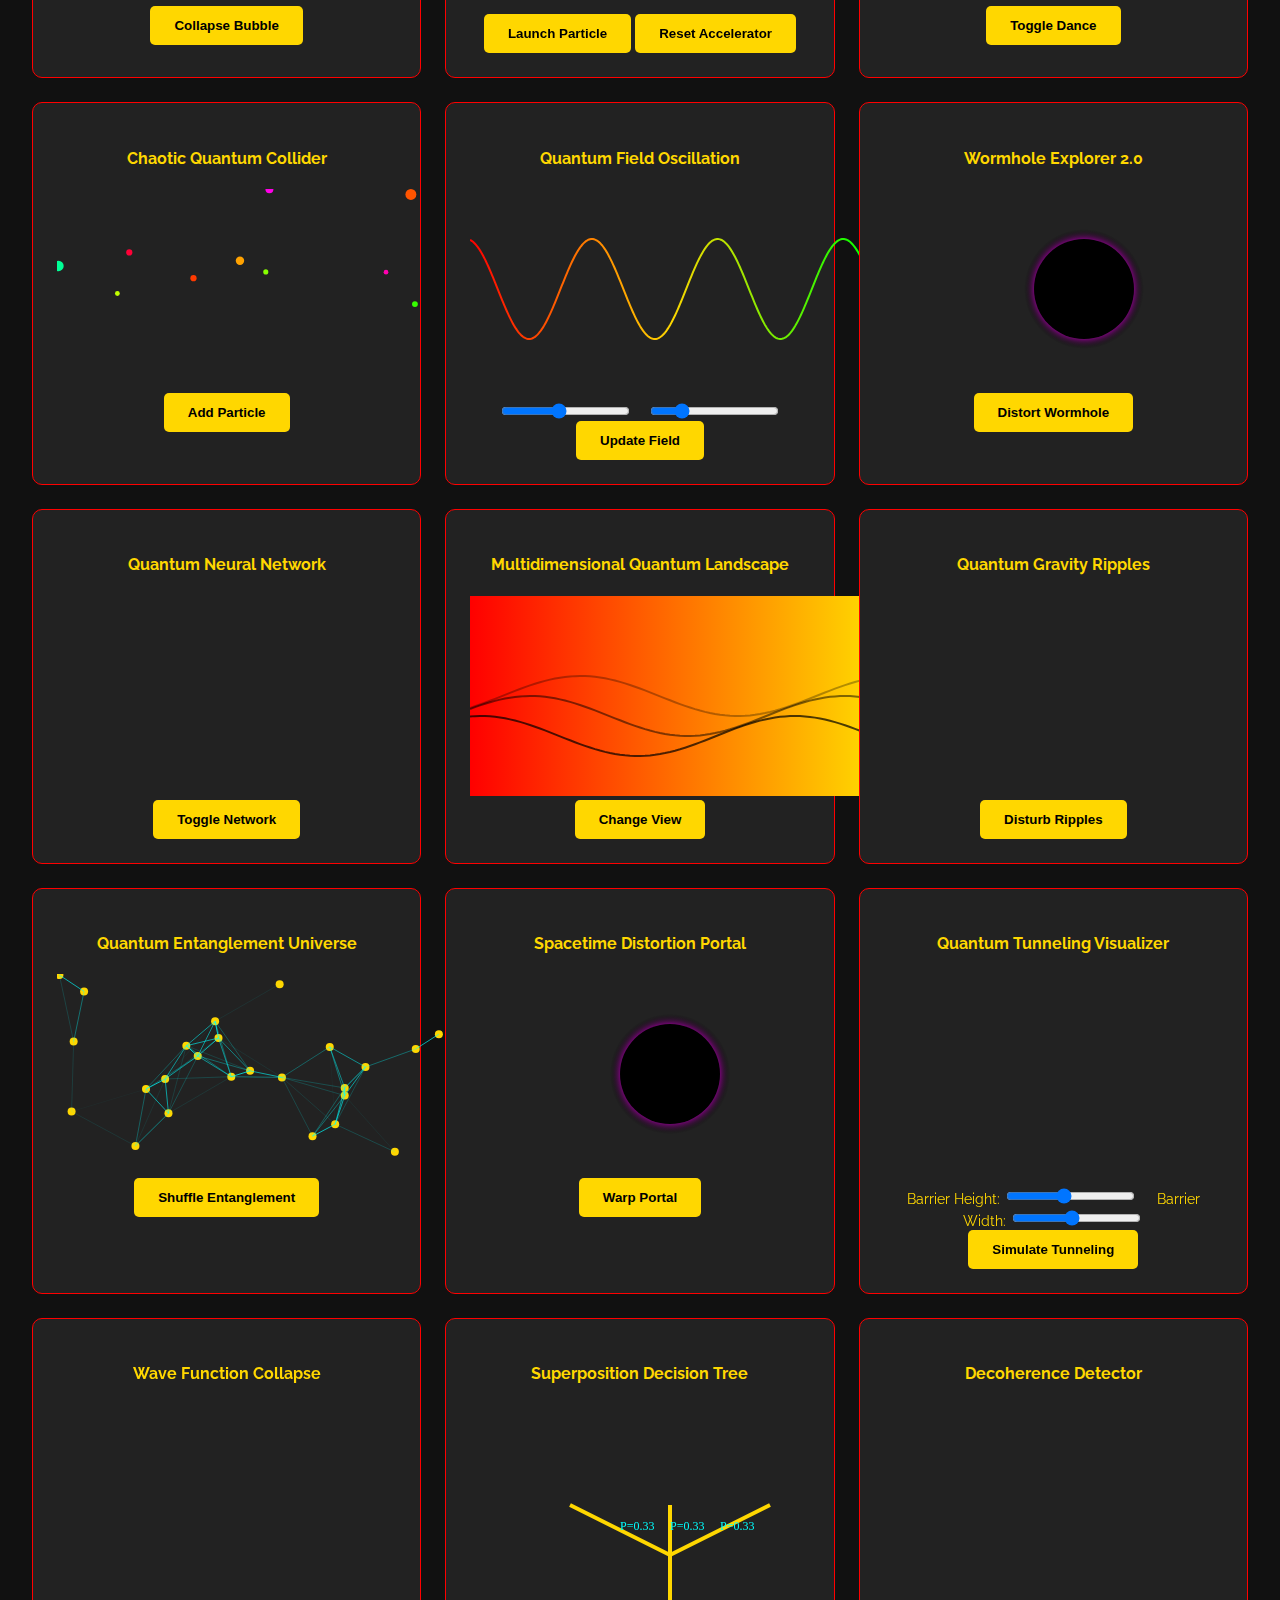
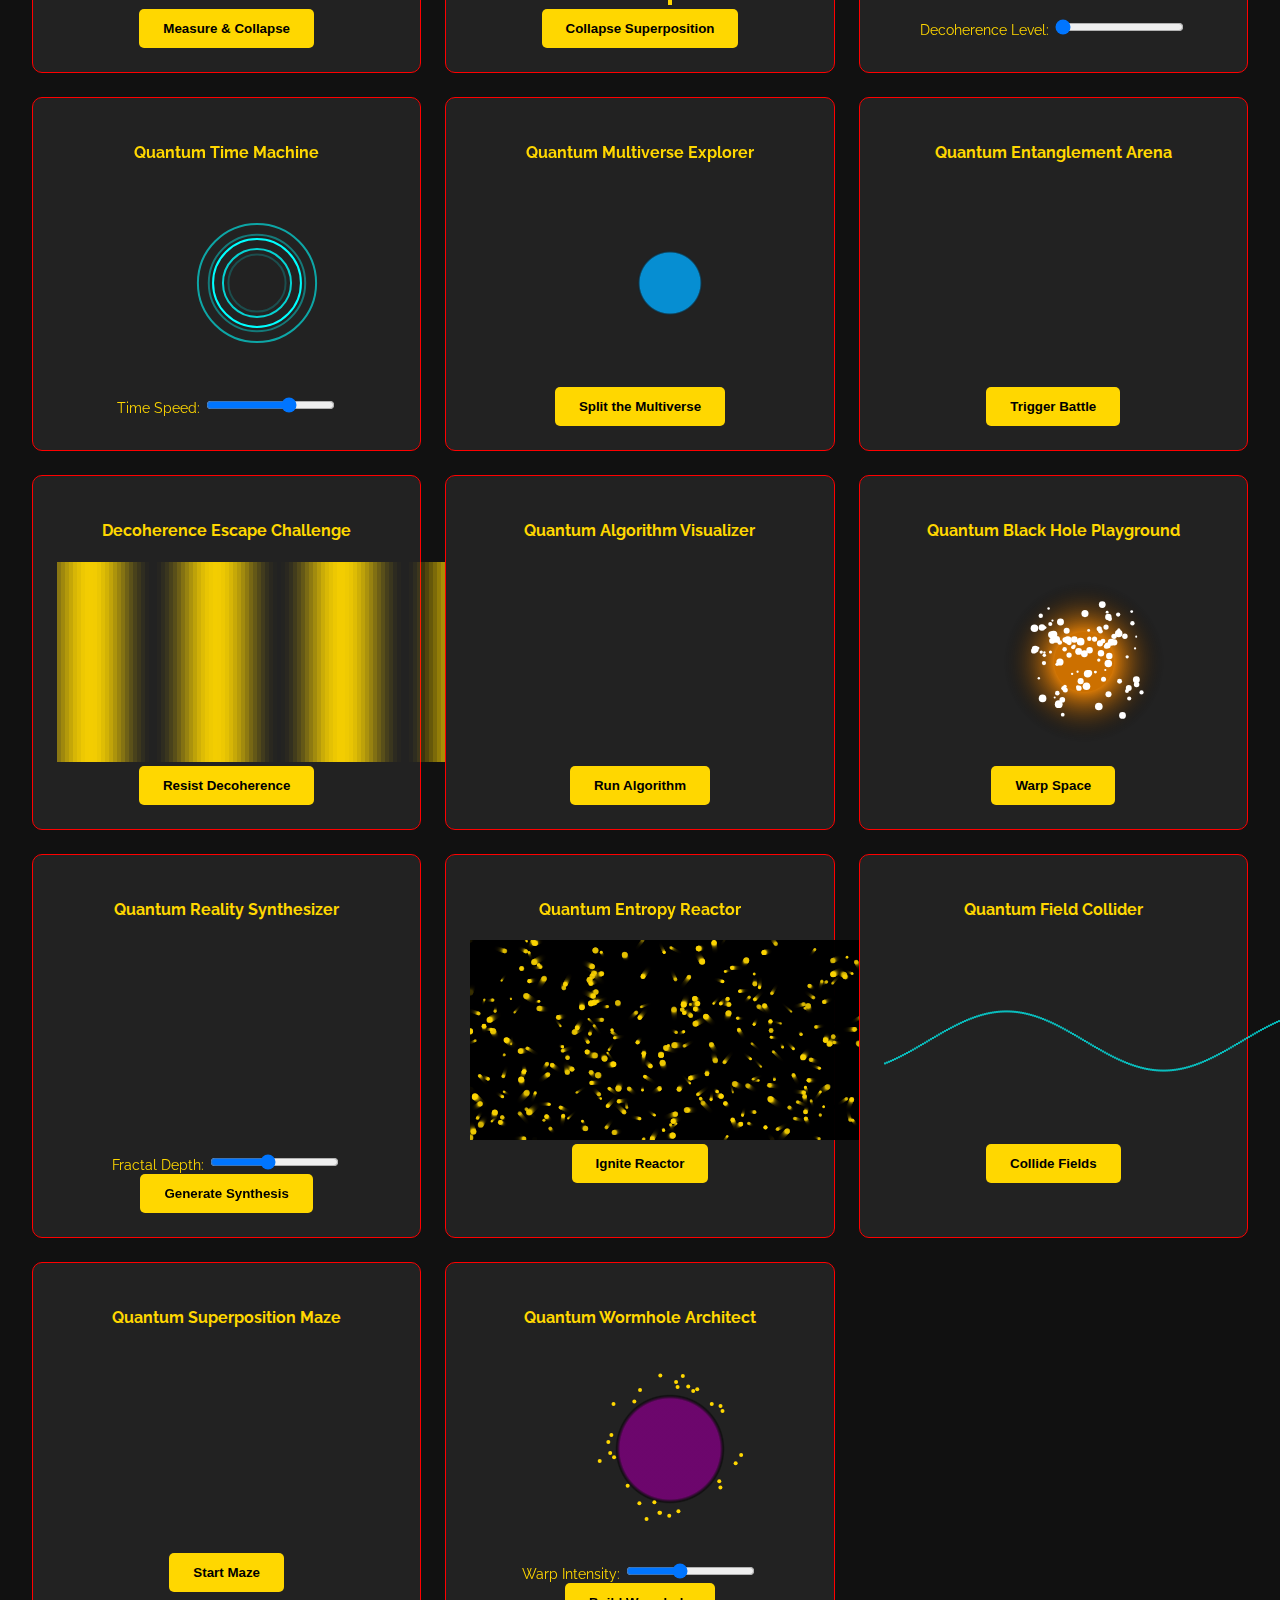
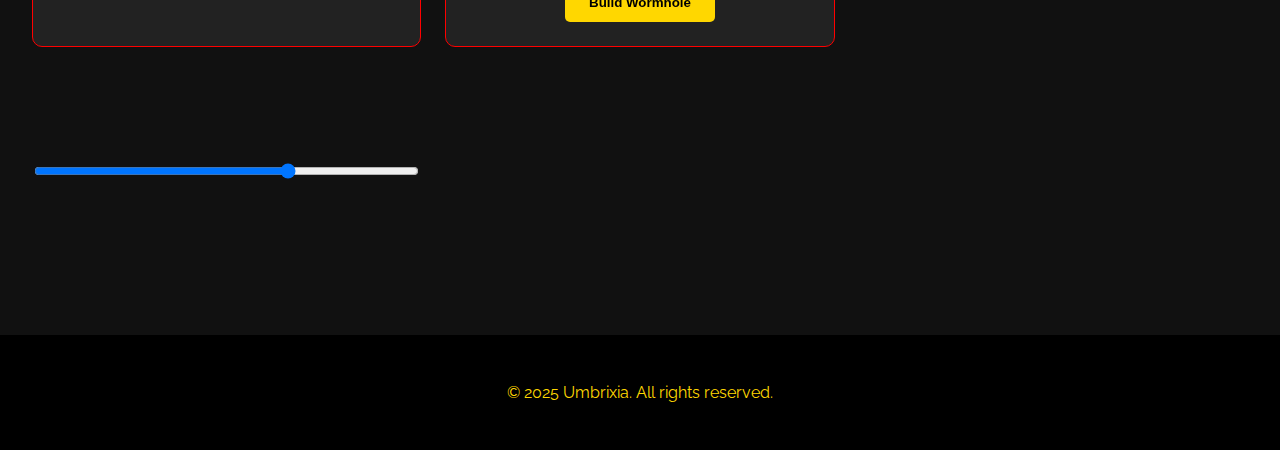
==== commit ad5e3d94: "Update index.html" ====
--- a/index.html
+++ b/index.html
@@ -18,16 +18,6 @@
   <!-- Favicon and Icons -->
   <link rel="icon" href="logo.png" sizes="16x16" type="image/png">
   <link rel="icon" href="logo.png" sizes="32x32" type="image/png">
-  <link rel="icon" href="logo.png" sizes="48x48" type="image/png">
-  <link rel="icon" href="logo.png" sizes="96x96" type="image/png">
-  <link rel="icon" href="logo.png" sizes="192x192" type="image/png">
-  <link rel="icon" href="logo.png" sizes="512x512" type="image/png">
-  
-  <!-- Apple Touch Icon for iOS -->
-  <link rel="apple-touch-icon" href="logo.png" sizes="180x180">
-
-  <!-- Web Manifest (if you use a PWA) -->
-  <link rel="manifest" href="manifest.json">
 
   <!-- Your CSS files and other head content follow here -->
   <link href="https://fonts.googleapis.com/css2?family=Raleway:wght@400;700&display=swap" rel="stylesheet">
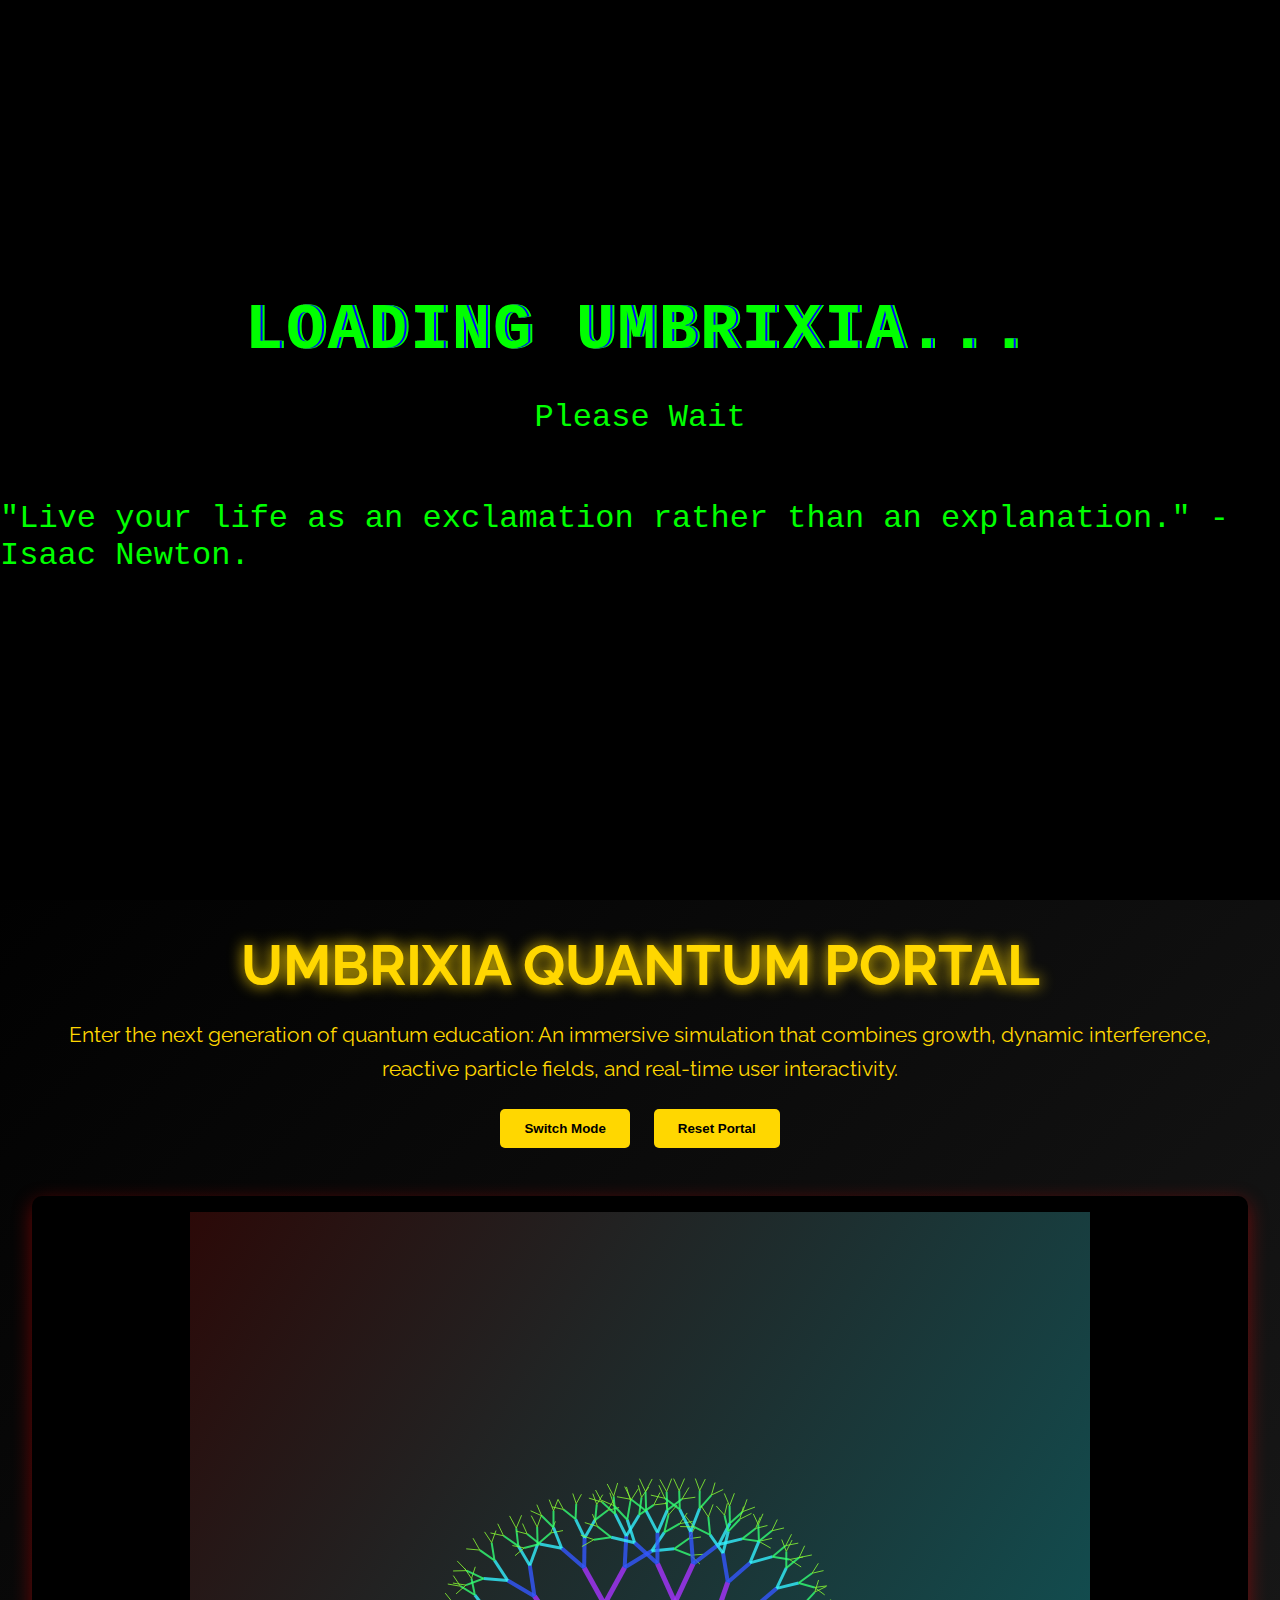
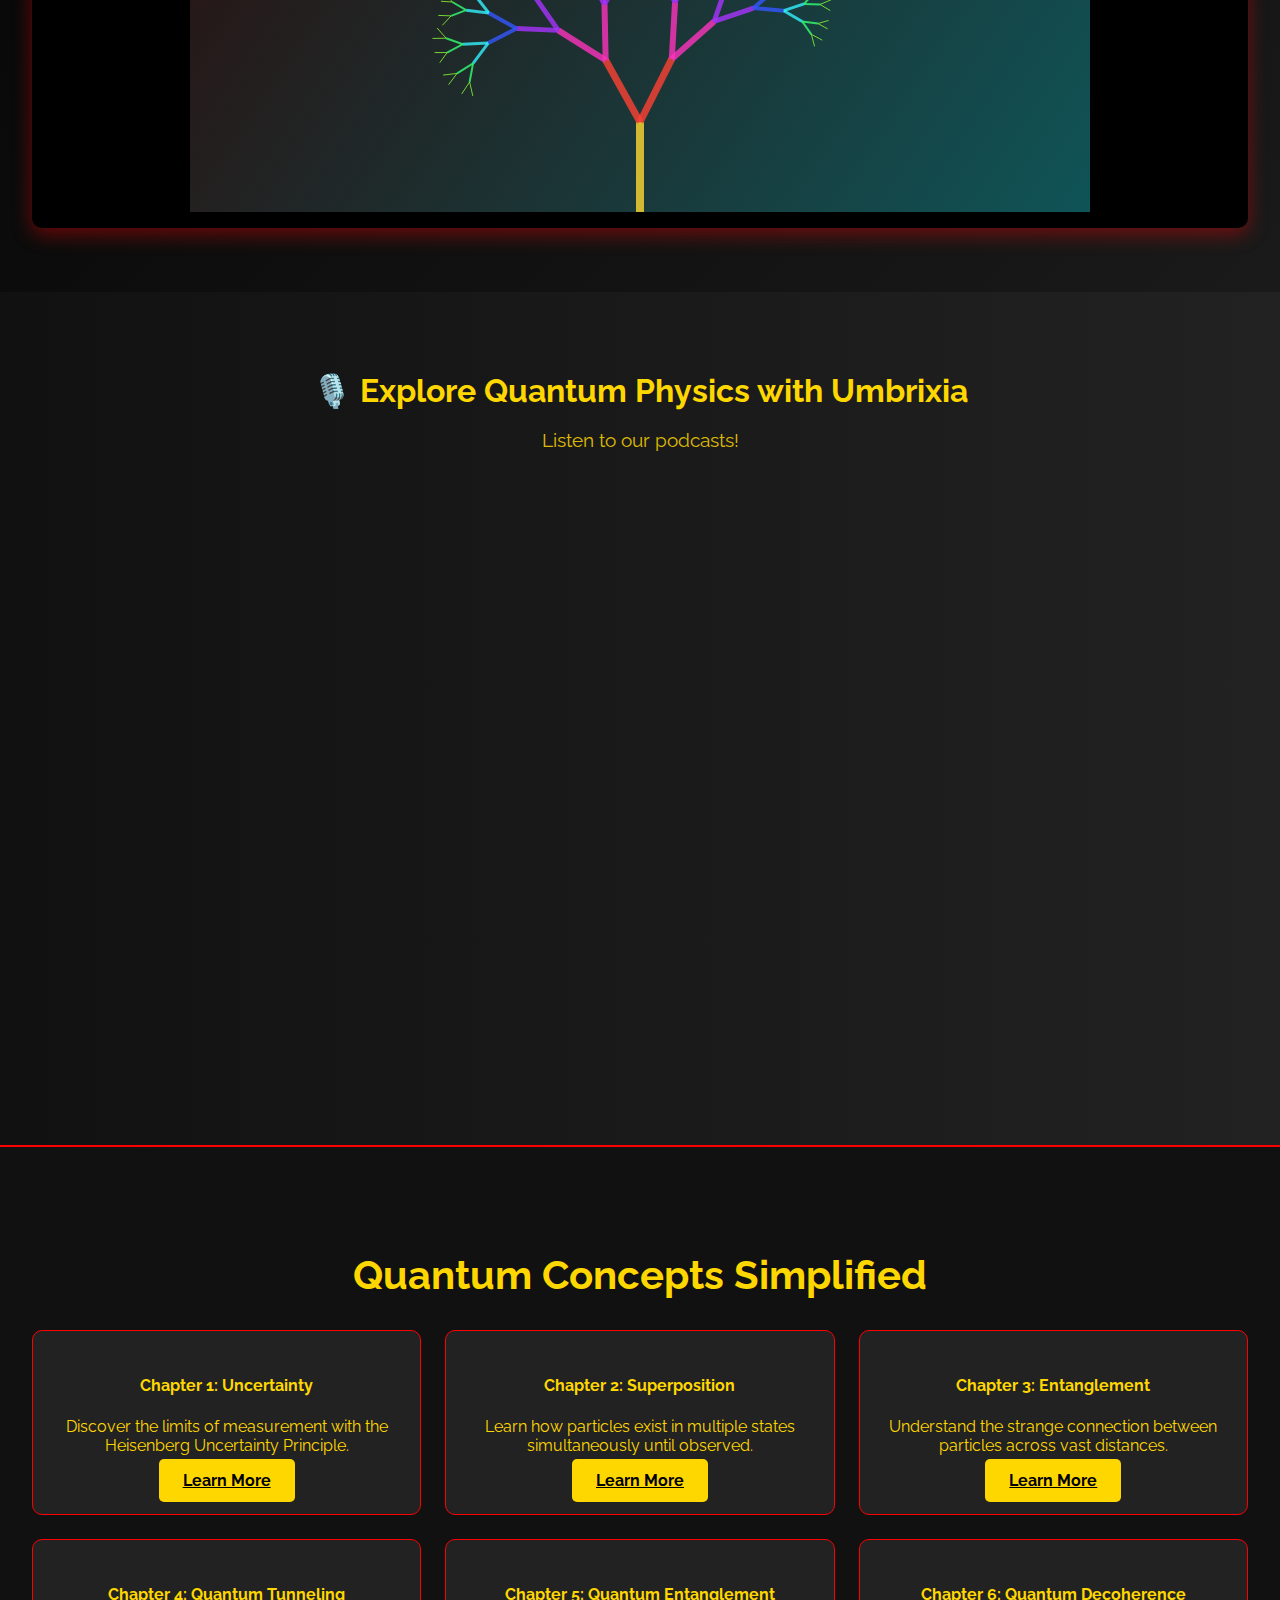
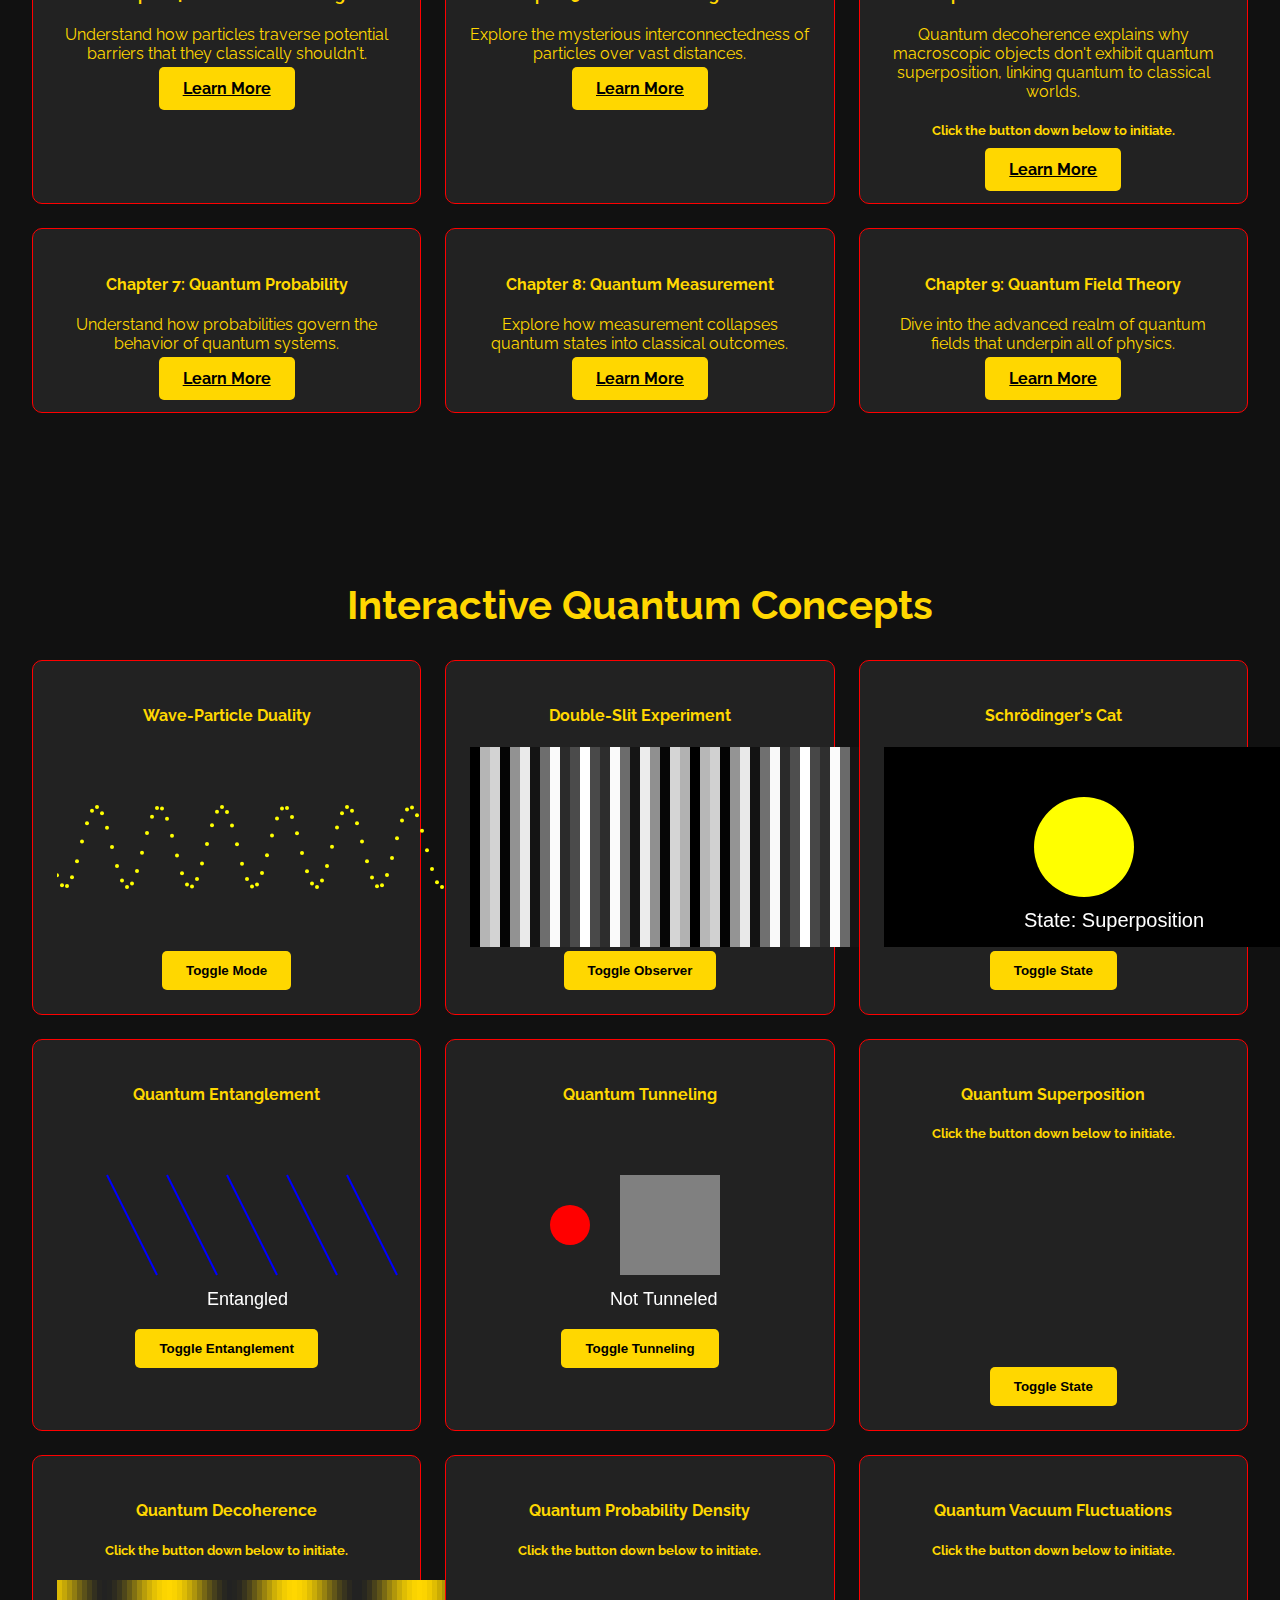
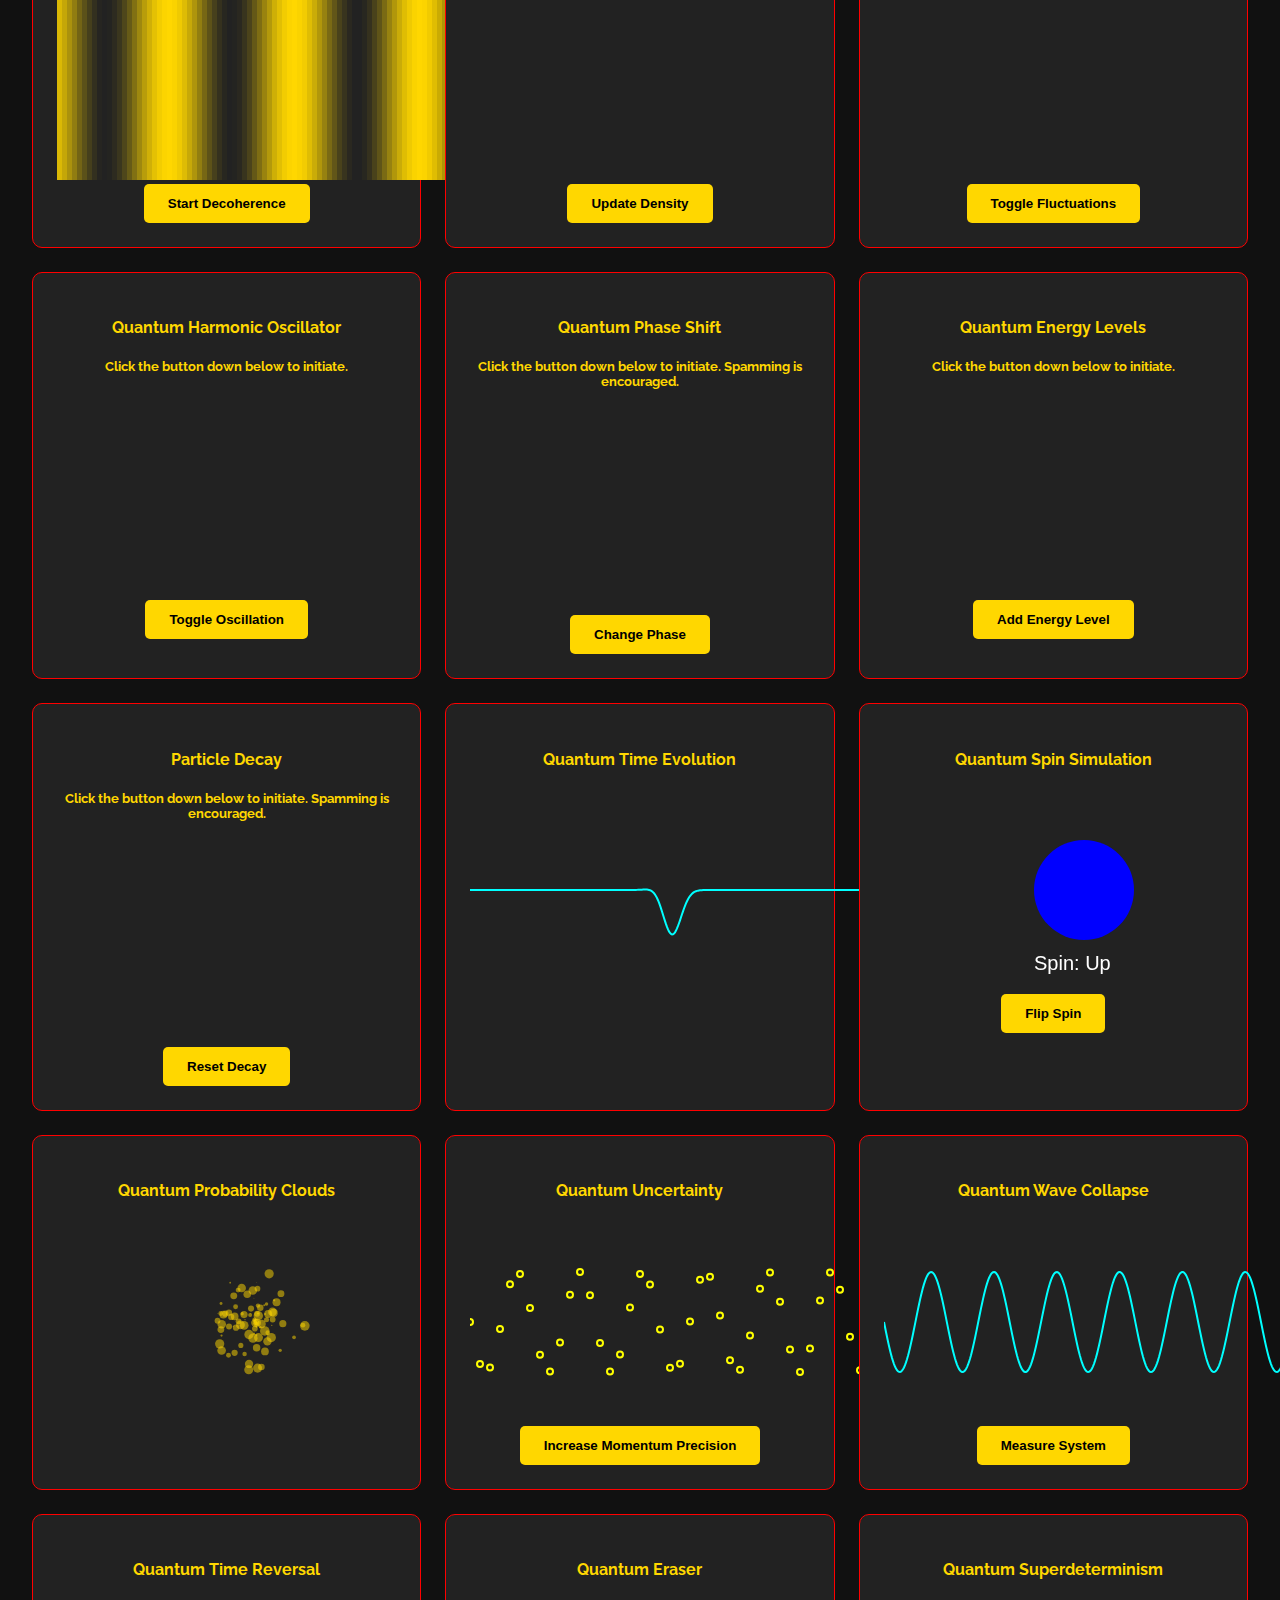
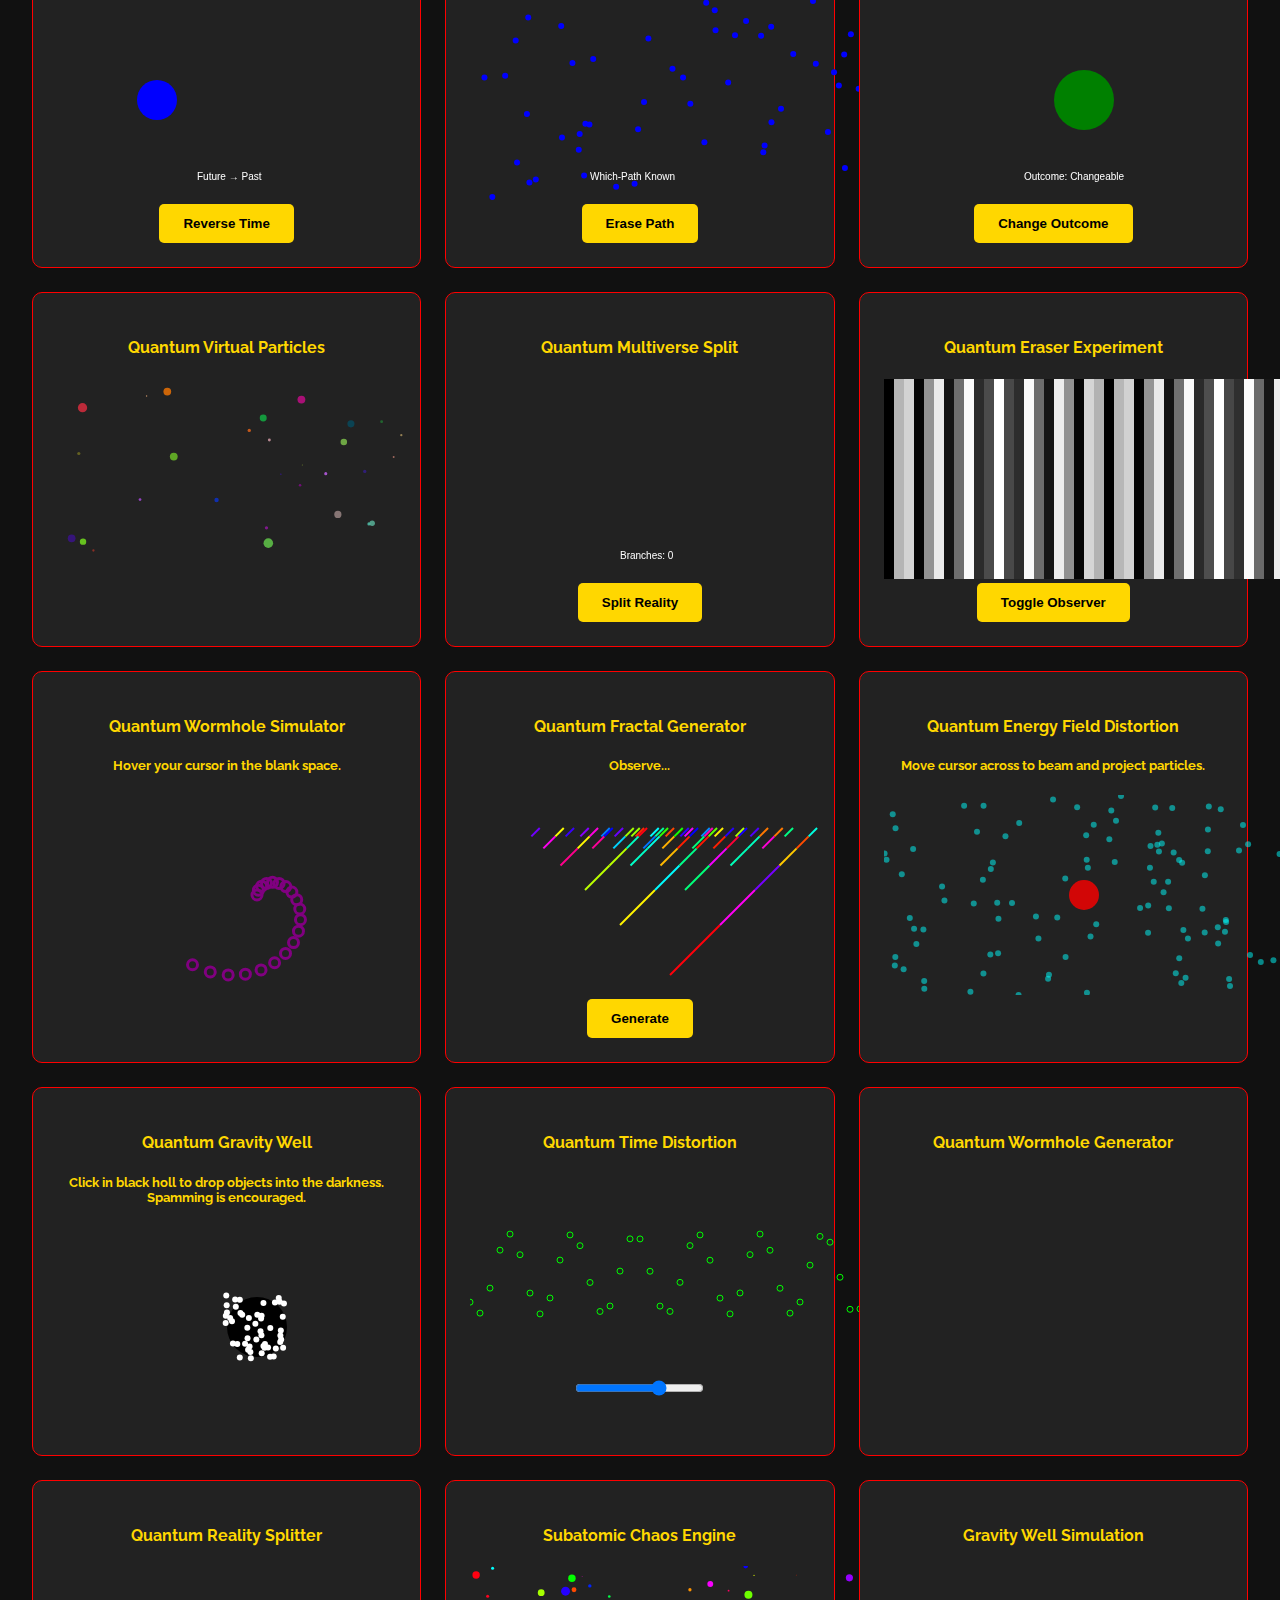
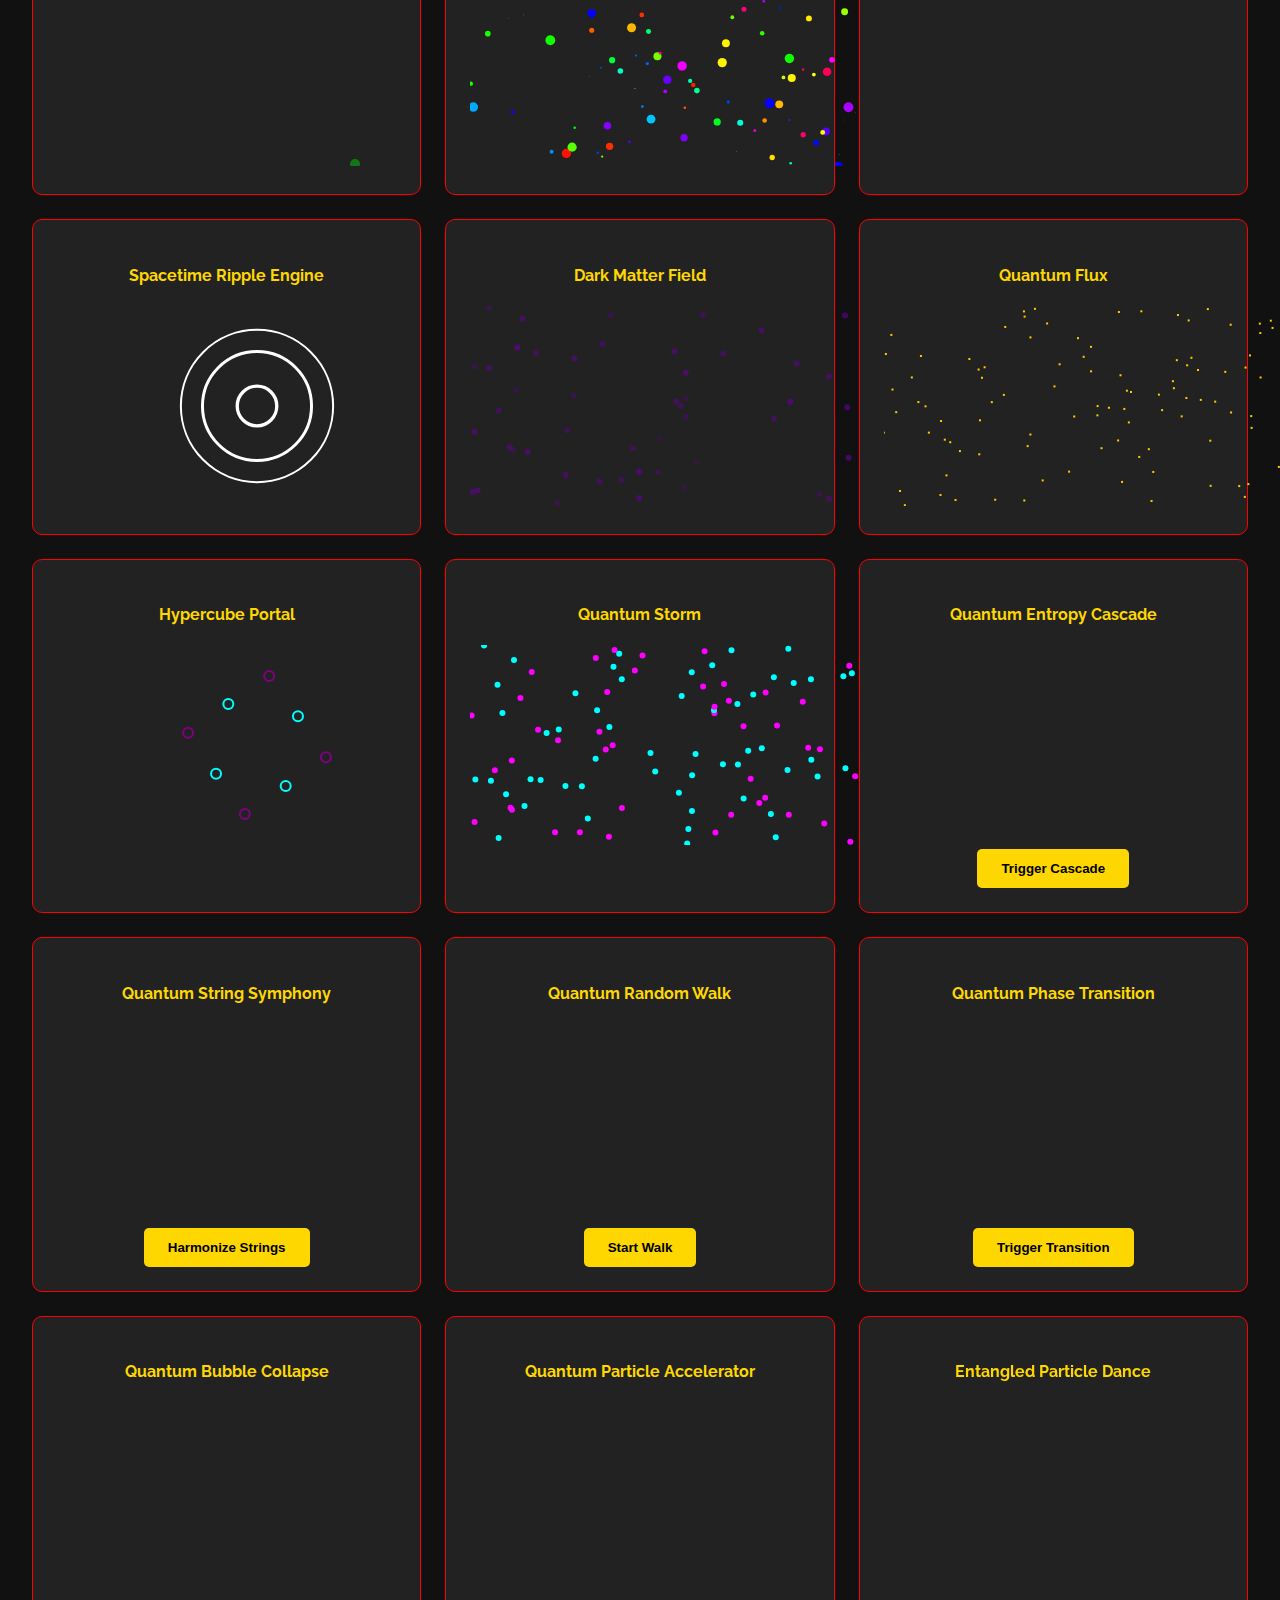
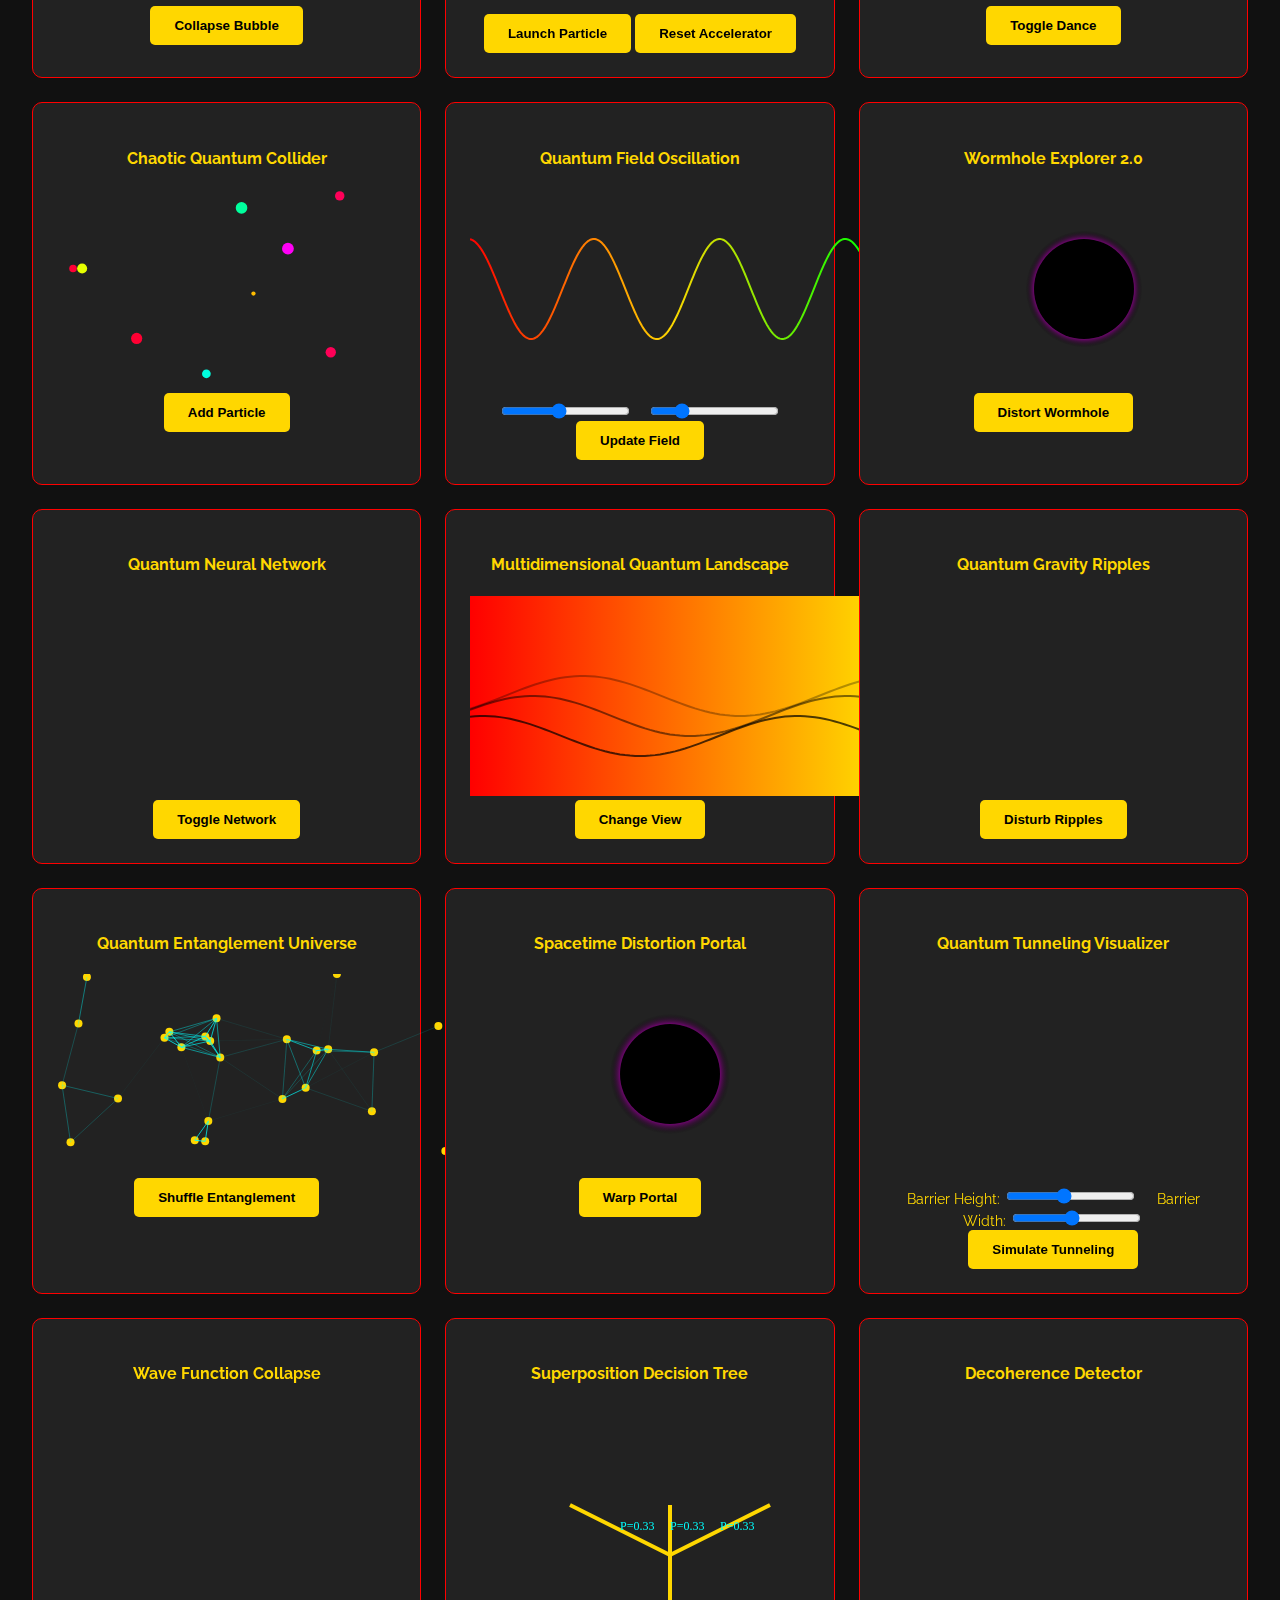
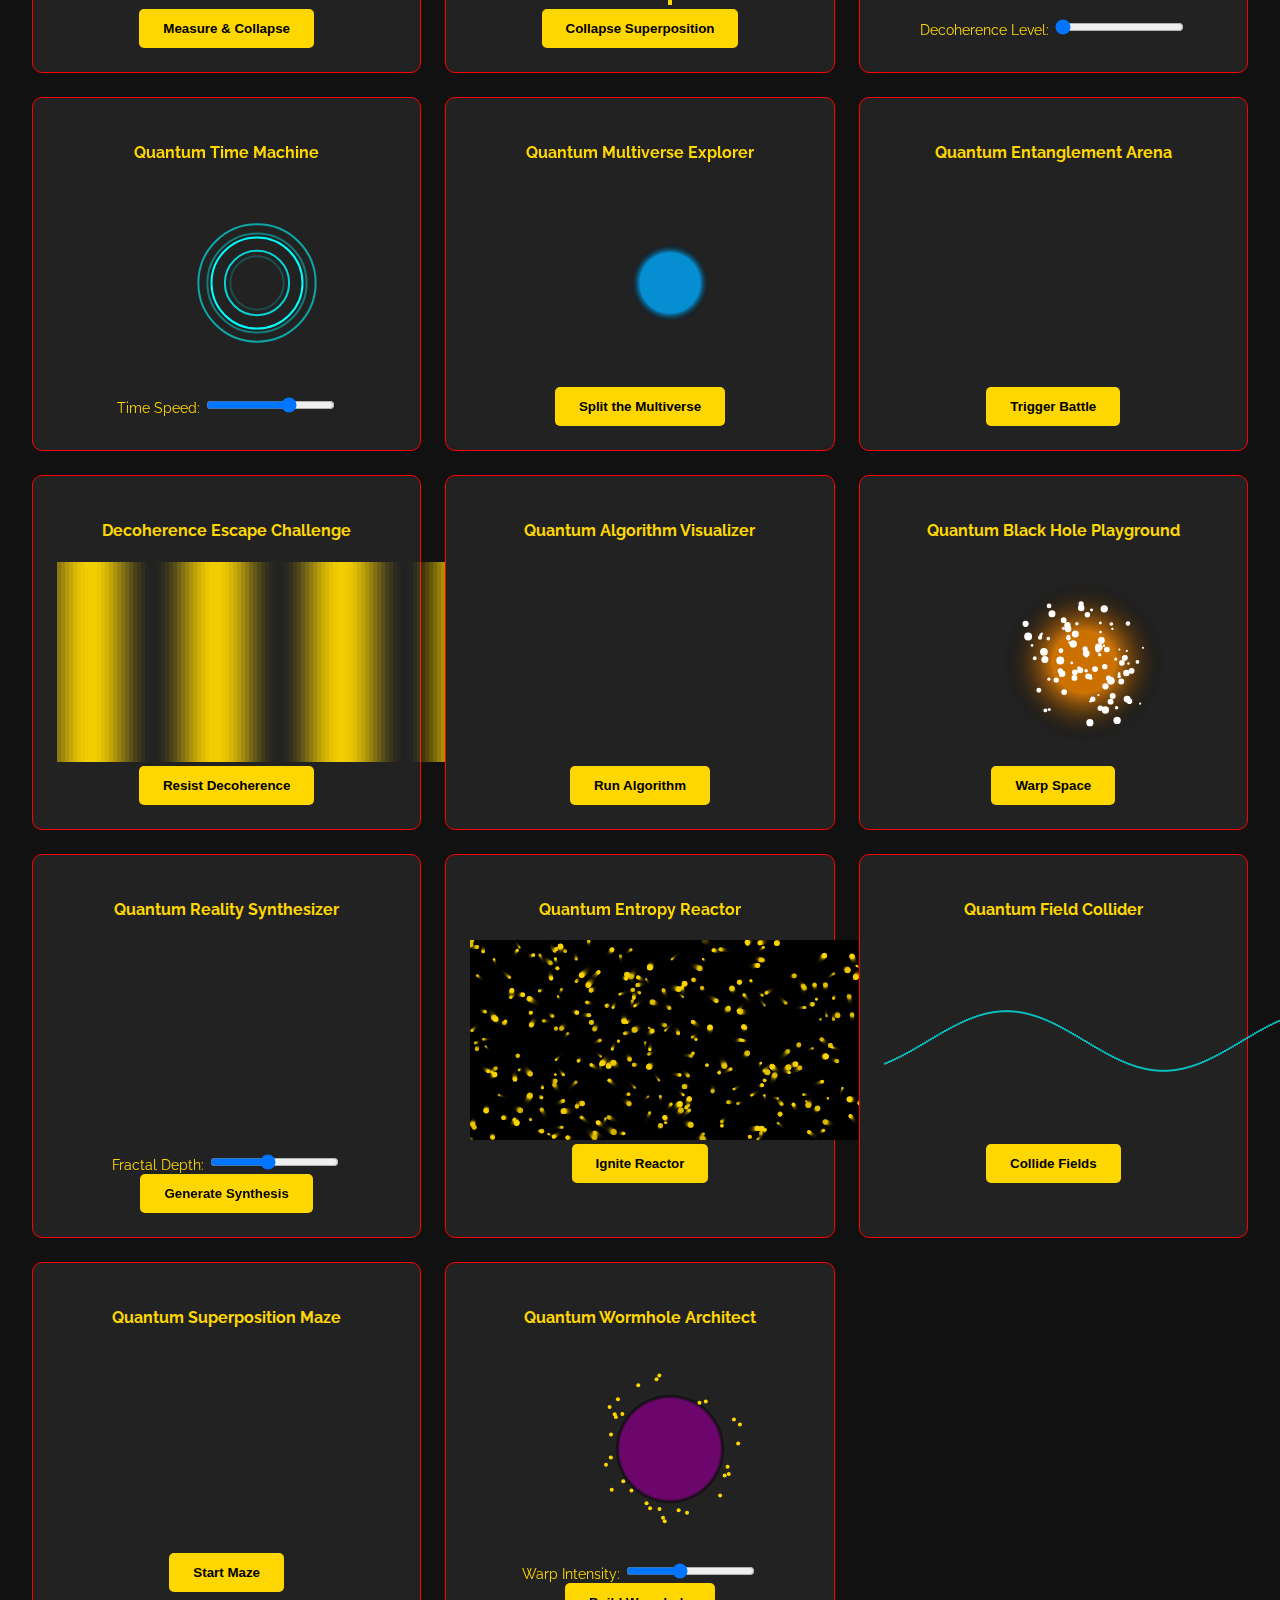
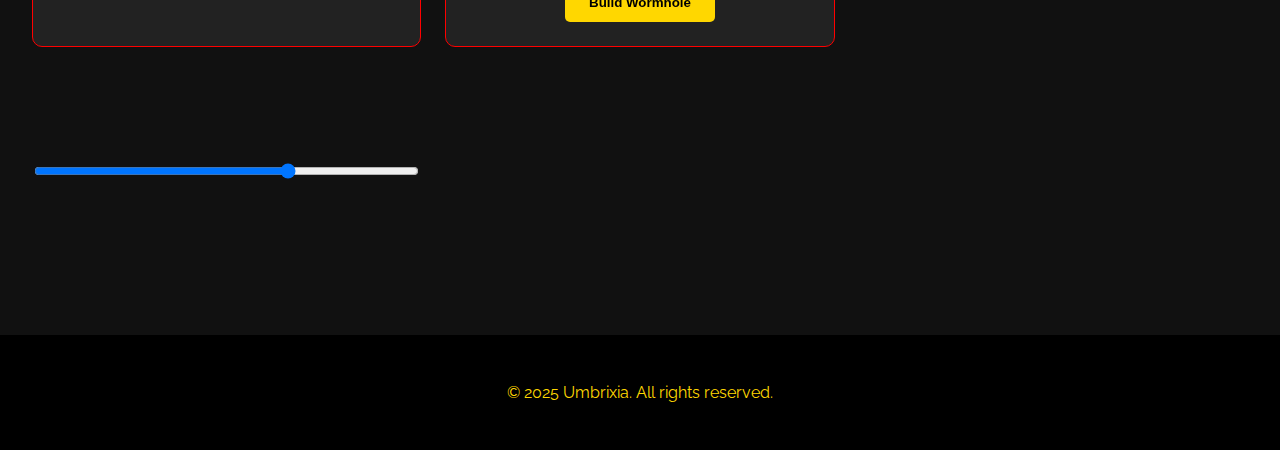
==== commit 5c69b677: "Update index.html" ====
--- a/index.html
+++ b/index.html
@@ -15,9 +15,18 @@
   <meta name="description" content="Explore quantum physics with advanced interactivity and detailed chapters.">
   <title>Umbrixia</title>
 
-  <!-- Favicon and Icons -->
-  <link rel="icon" href="logo.png" sizes="16x16" type="image/png">
-  <link rel="icon" href="logo.png" sizes="32x32" type="image/png">
+  <!-- Standard favicon (most browsers) -->
+  <link rel="icon" href="favicon.png" sizes="16x16 32x32" type="image/png">
+
+  <!-- Additional sizes for various devices -->
+  <link rel="icon" href="favicon-48.png" sizes="48x48" type="image/png">
+  <link rel="icon" href="favicon-96.png" sizes="96x96" type="image/png">
+  
+  <!-- Apple Touch Icon (iOS) -->
+  <link rel="apple-touch-icon" href="apple-touch-icon.png" sizes="180x180">
+  
+  <!-- Manifest (PWA) -->
+  <link rel="manifest" href="manifest.json">
 
   <!-- Your CSS files and other head content follow here -->
   <link href="https://fonts.googleapis.com/css2?family=Raleway:wght@400;700&display=swap" rel="stylesheet">
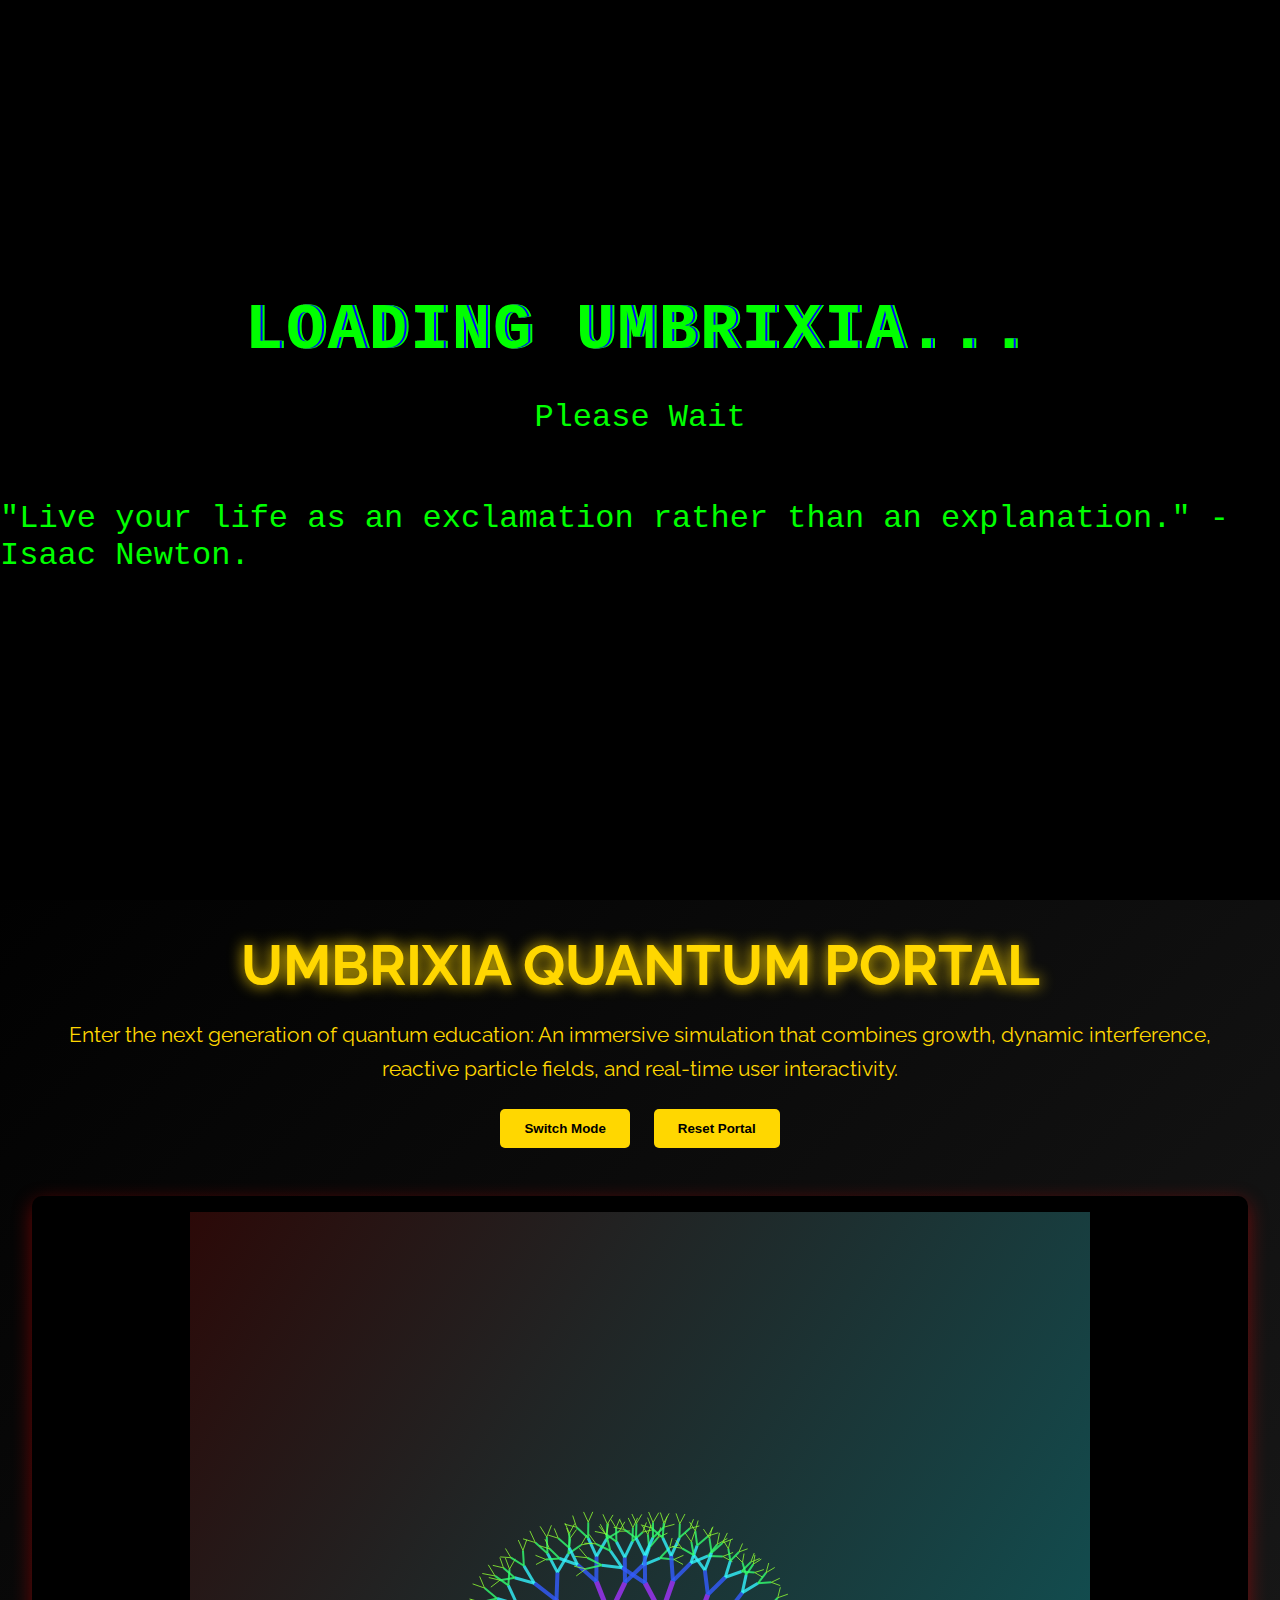
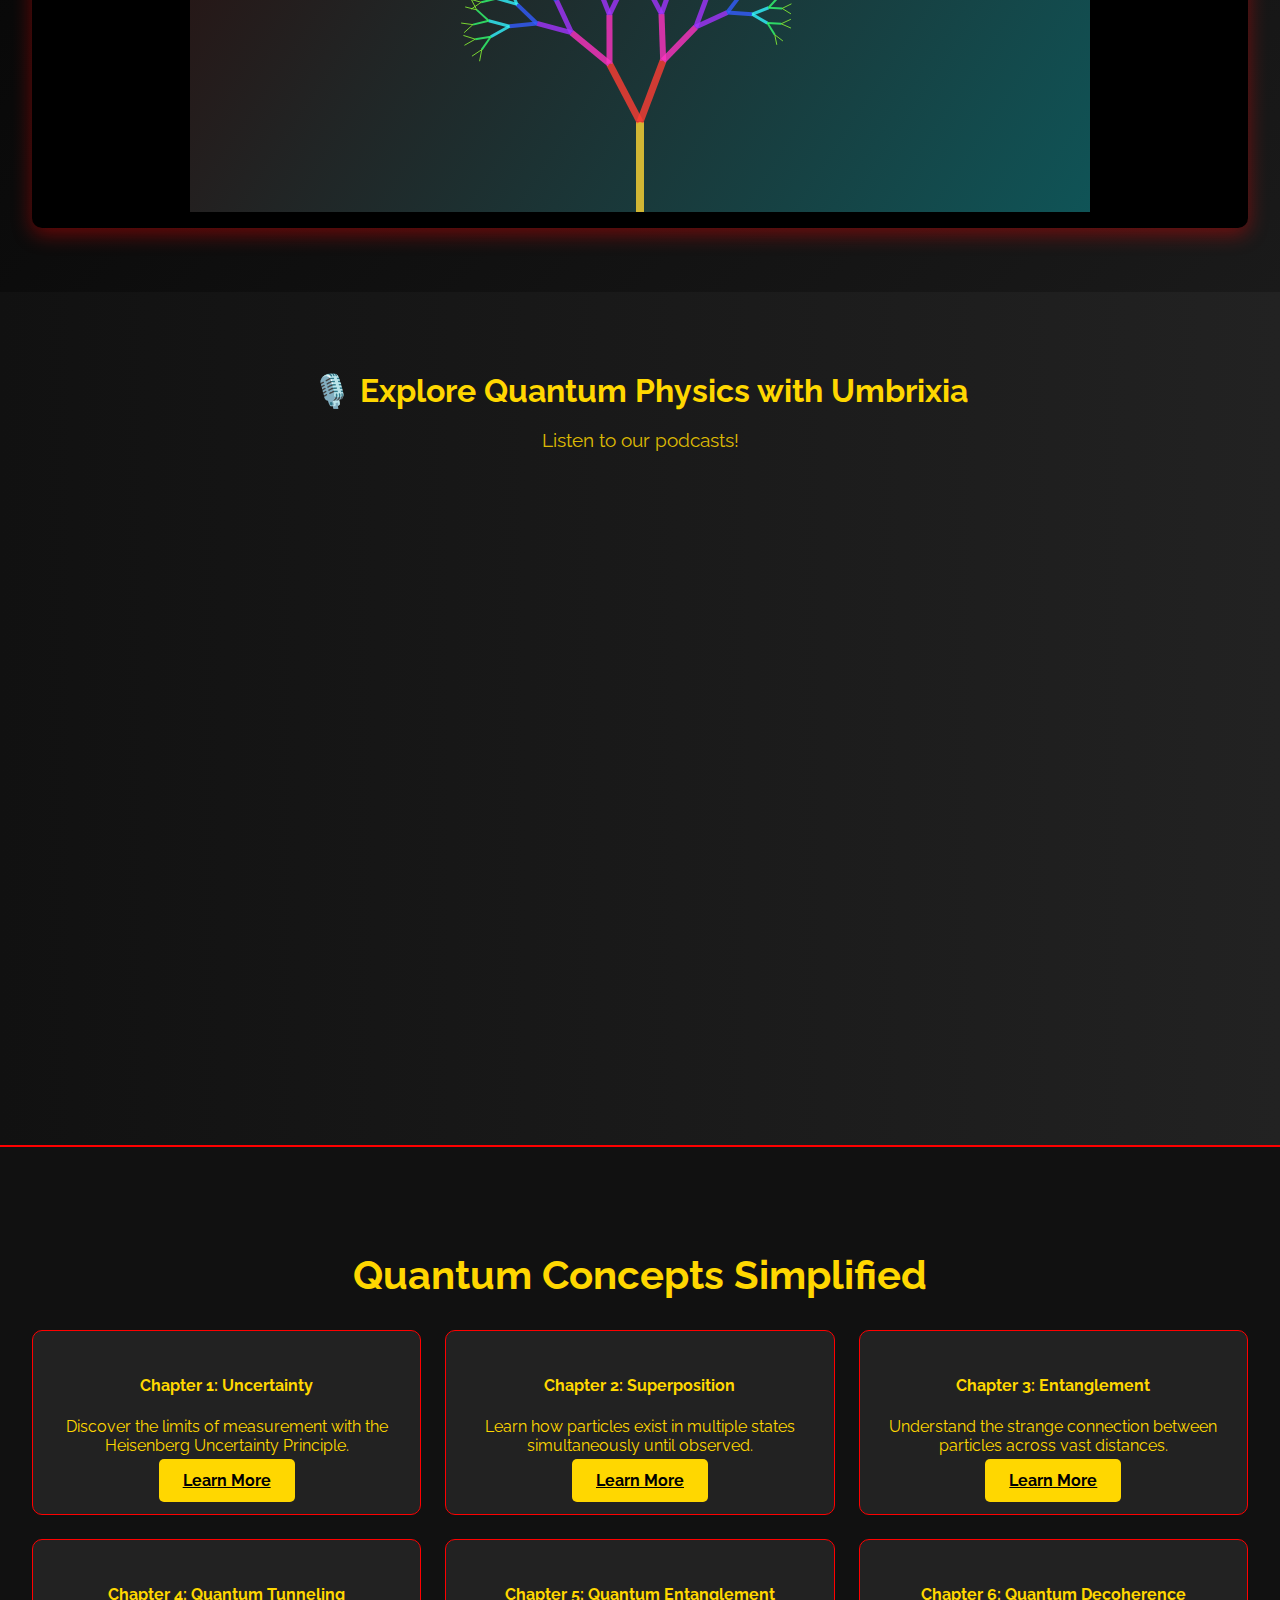
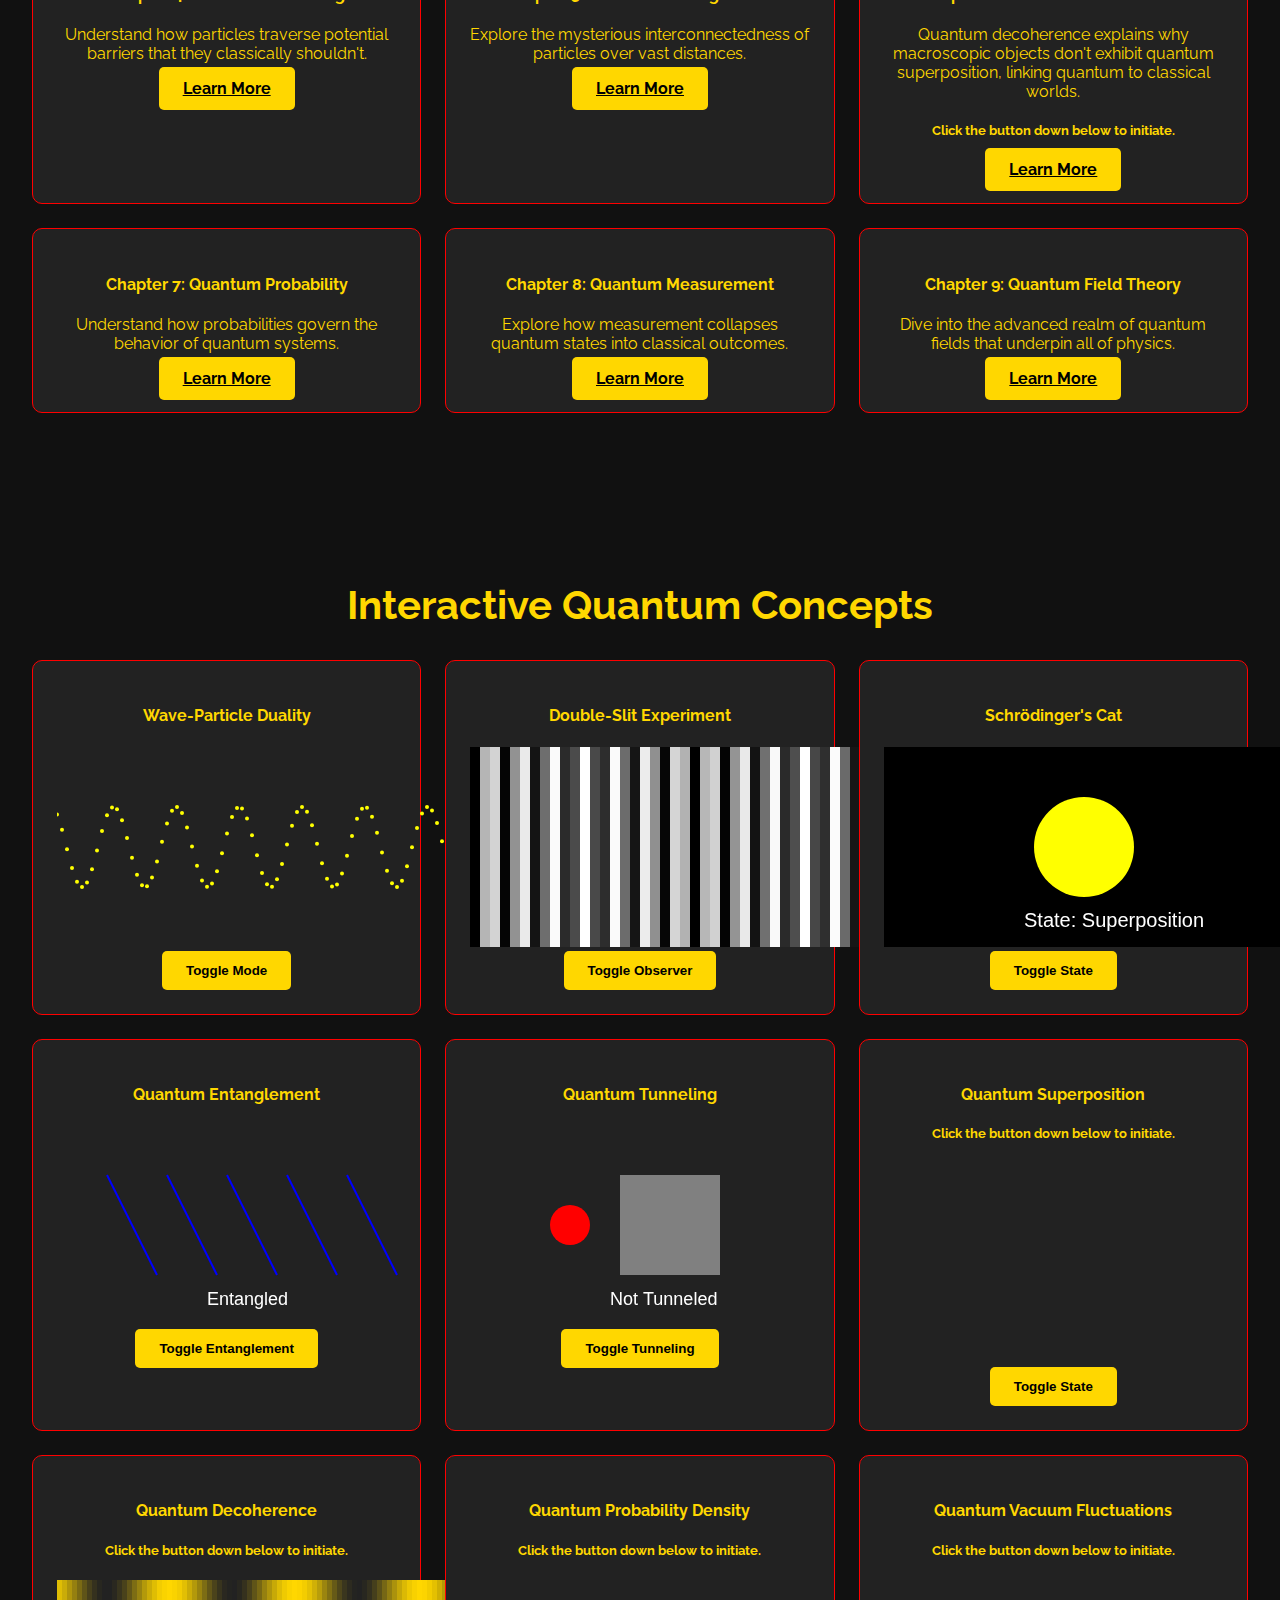
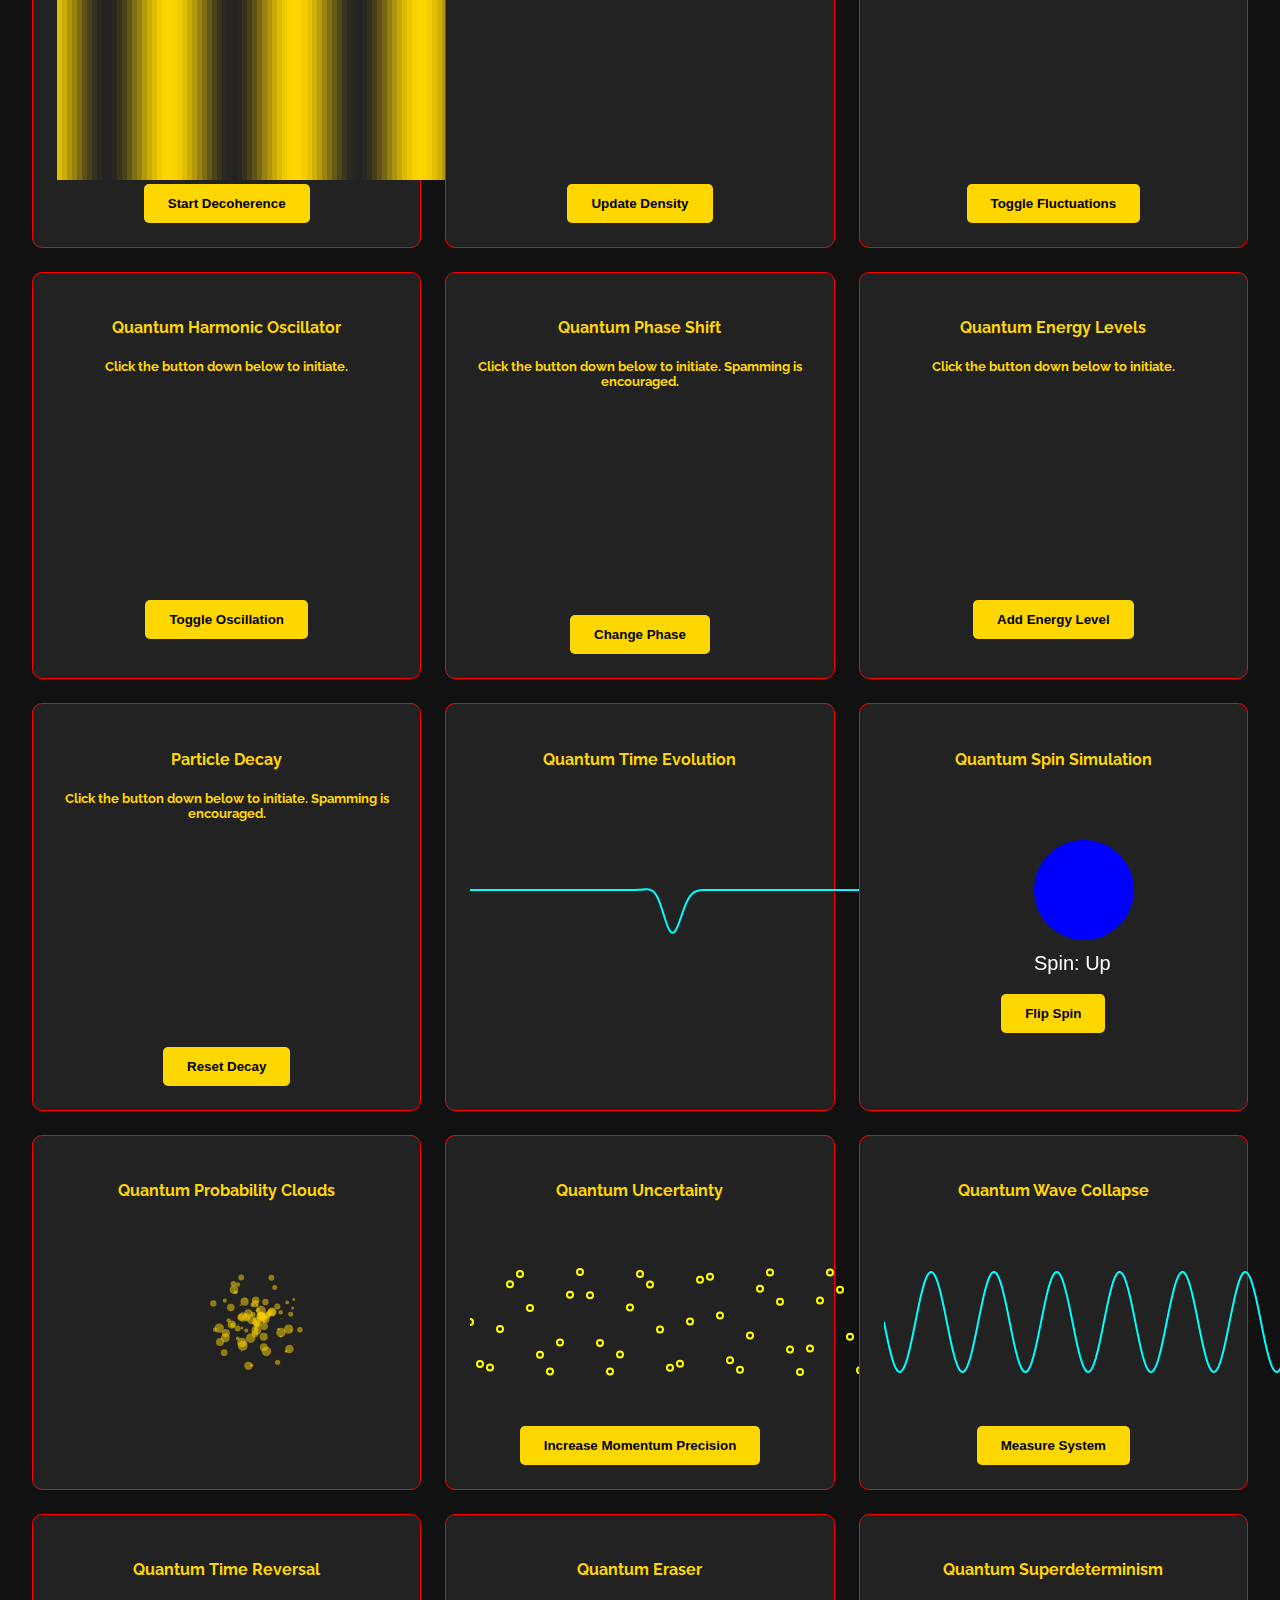
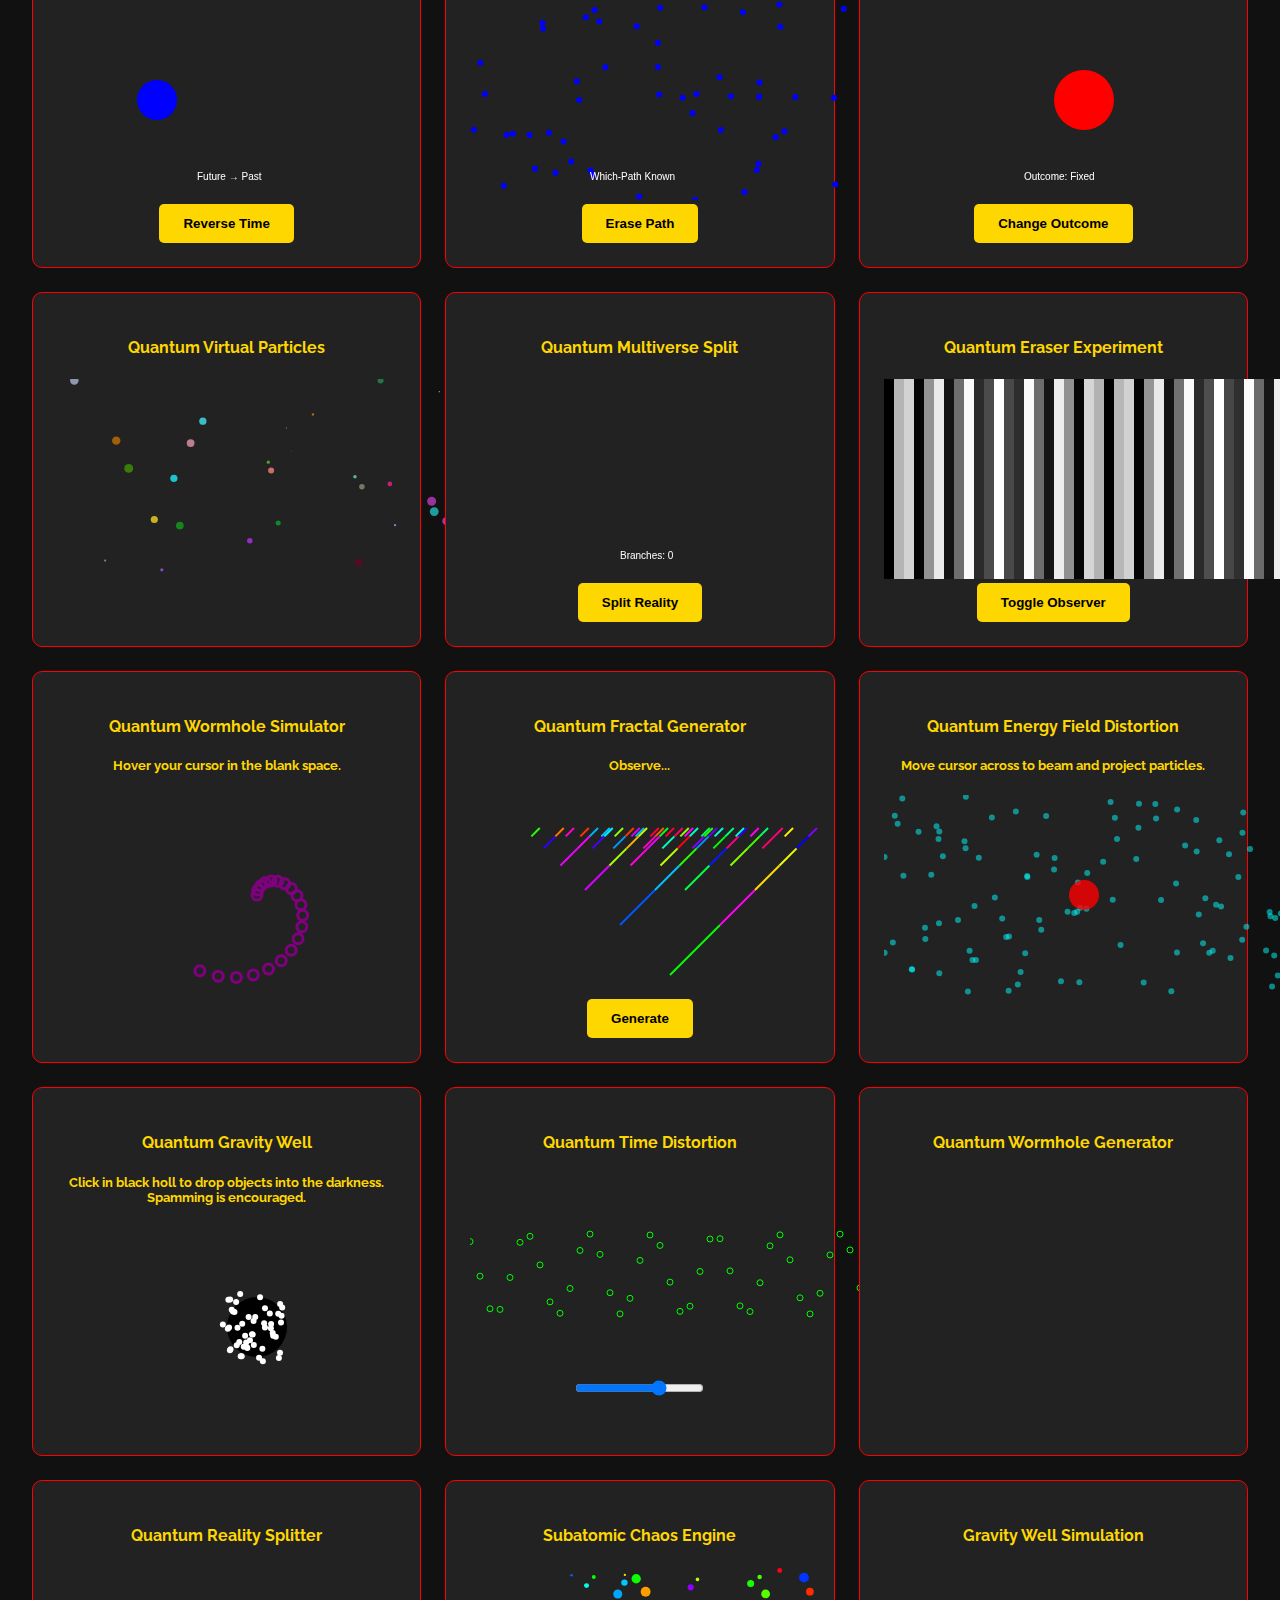
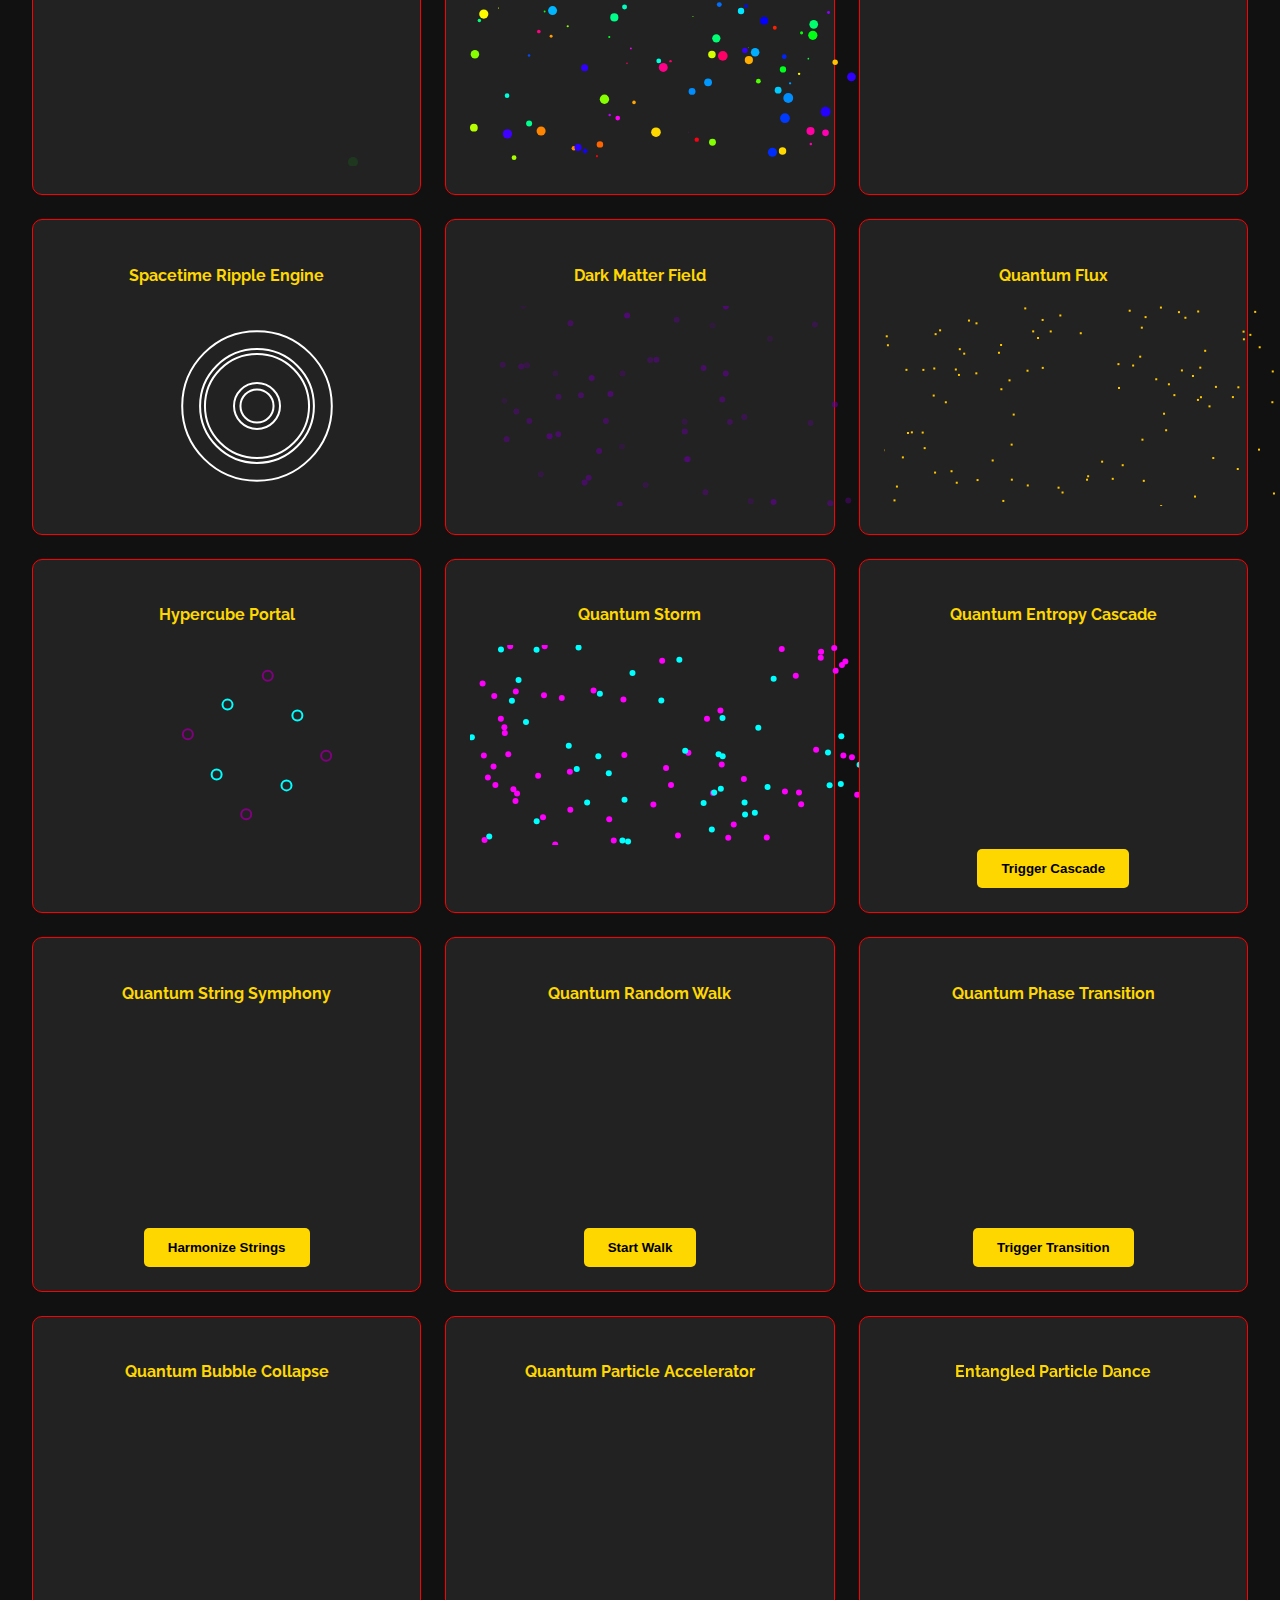
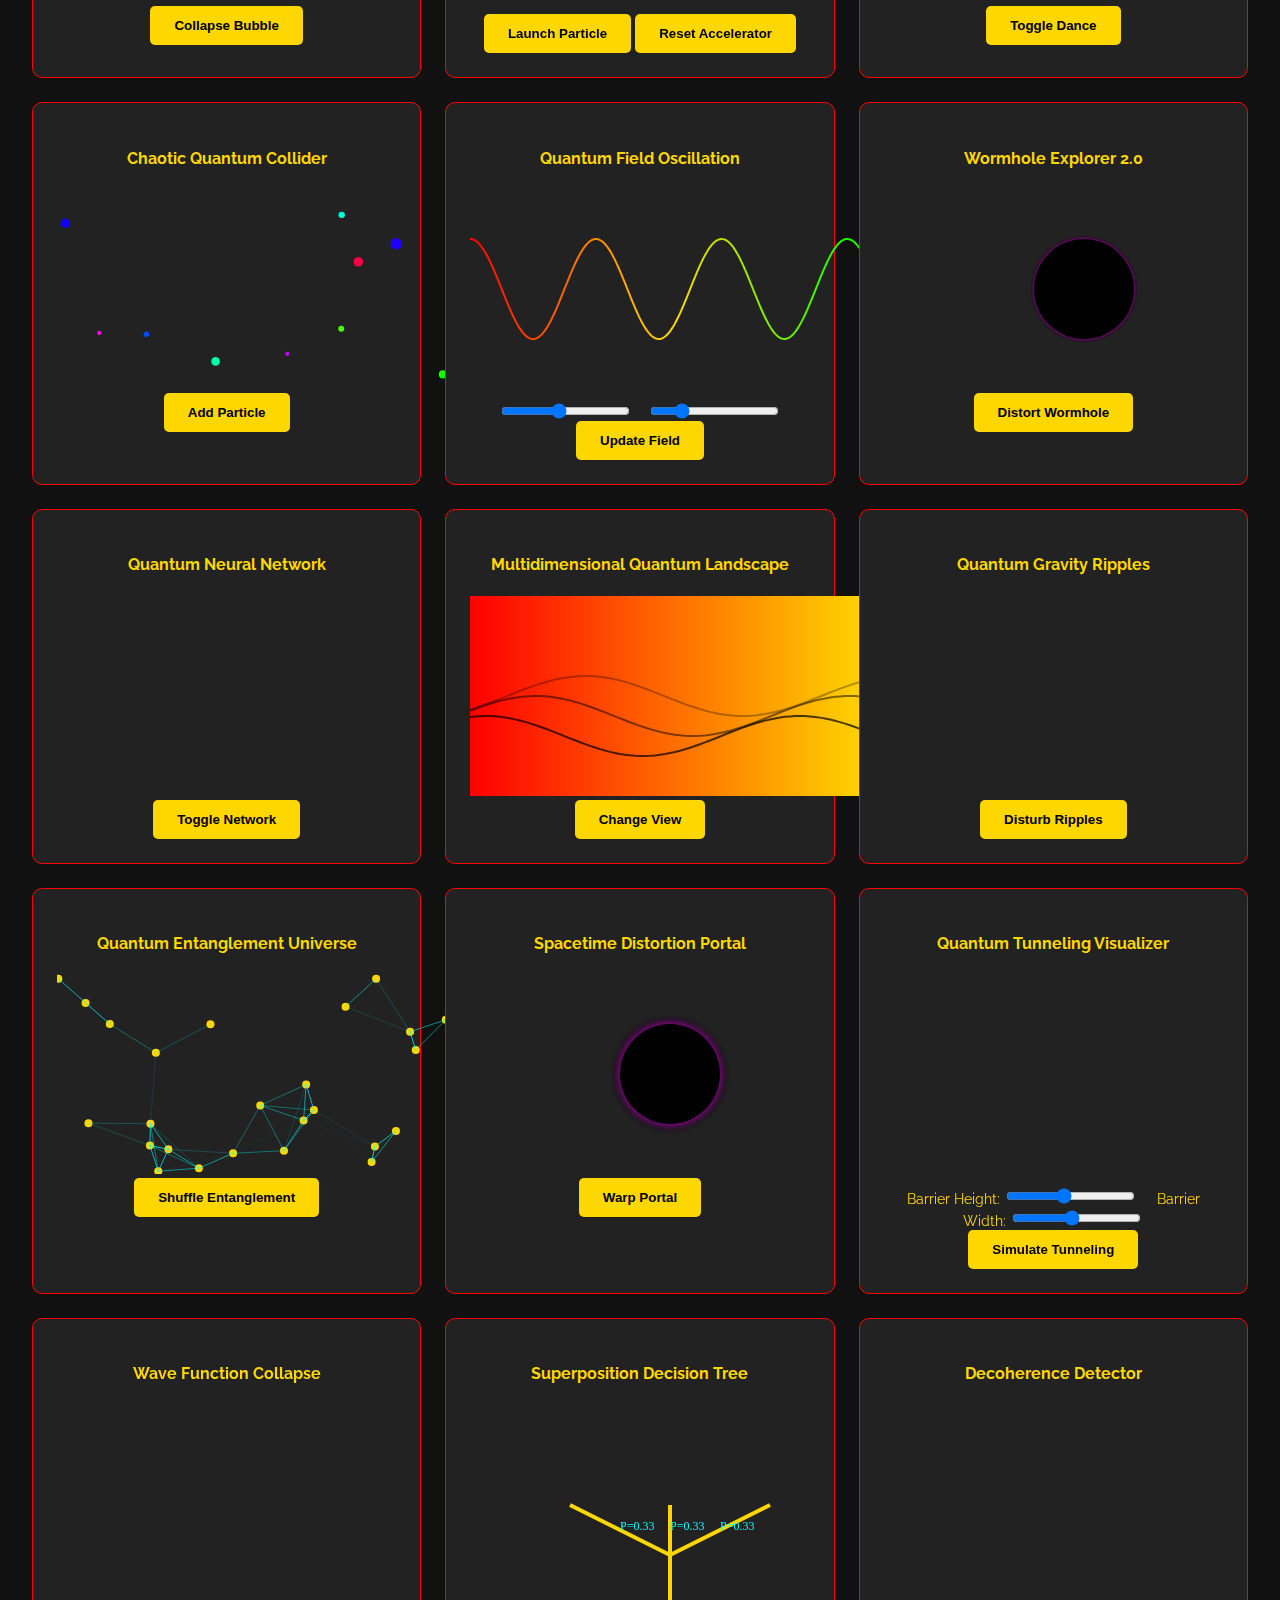
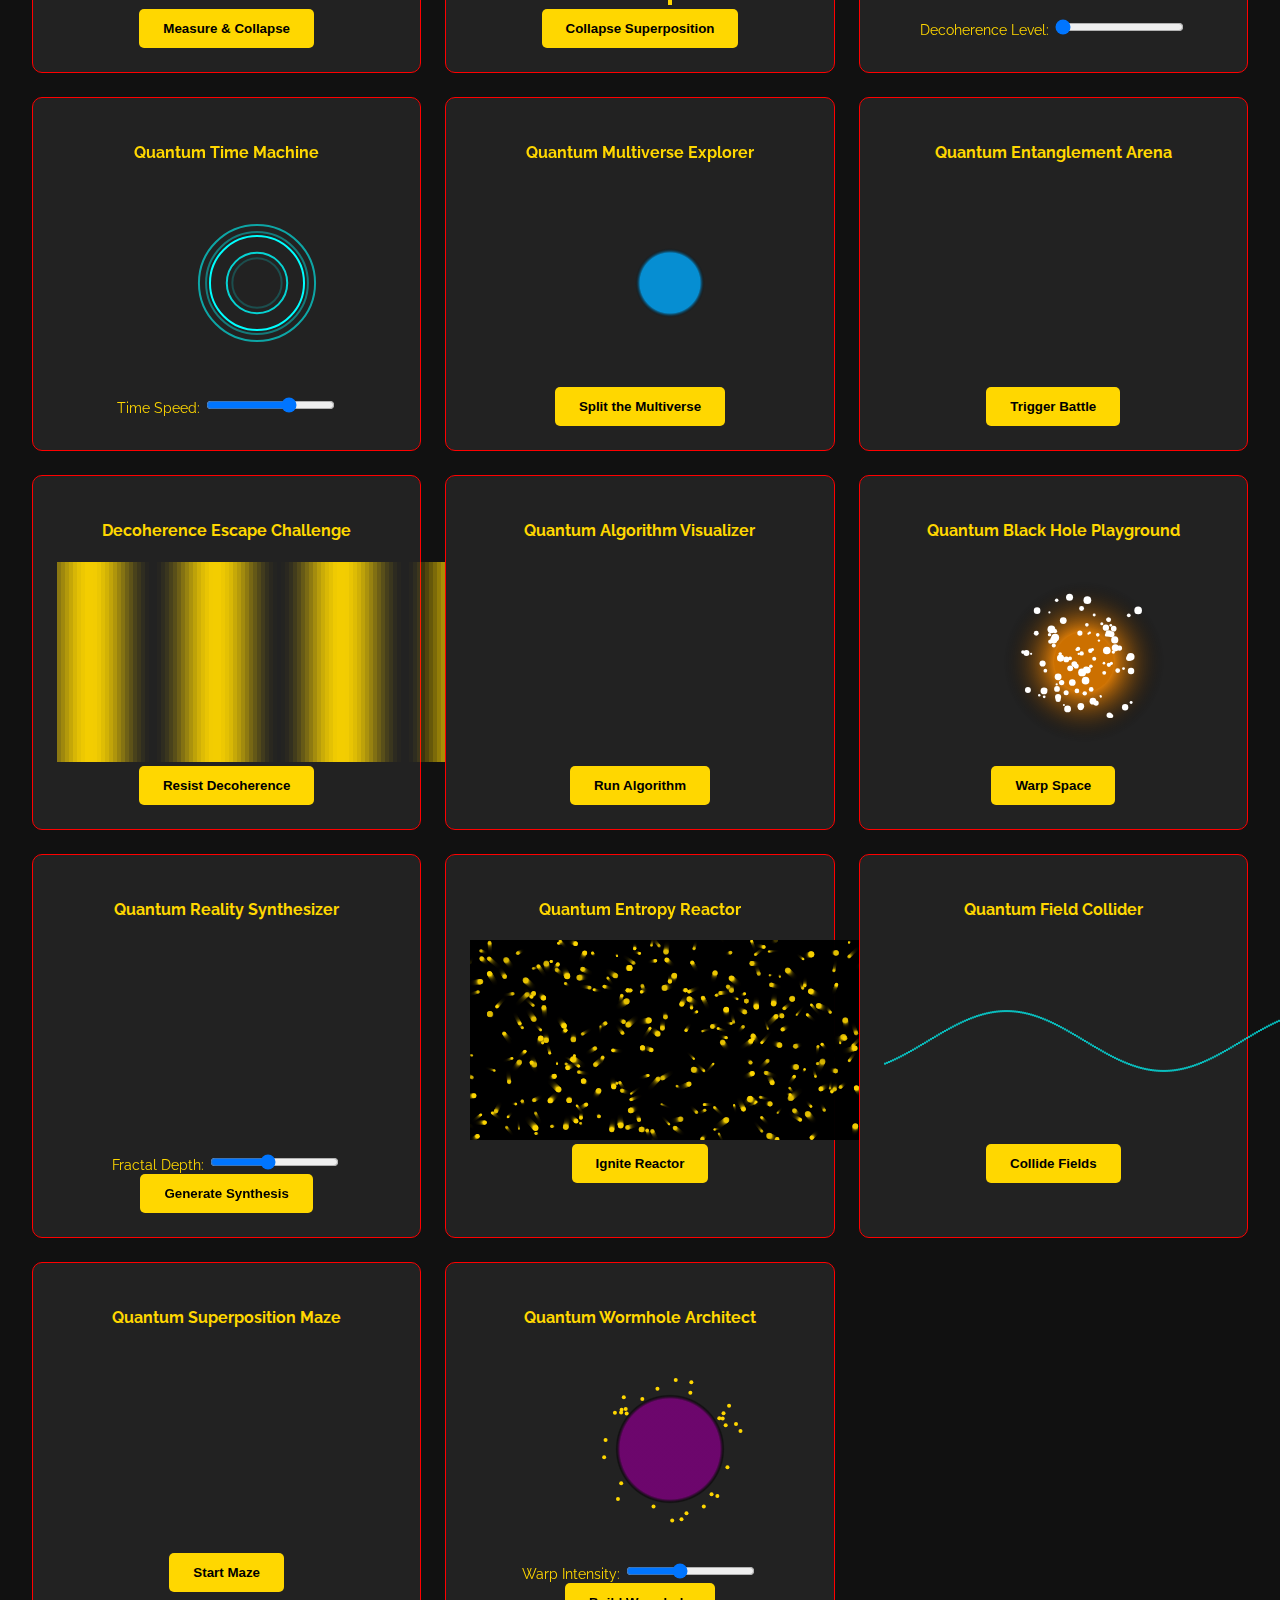
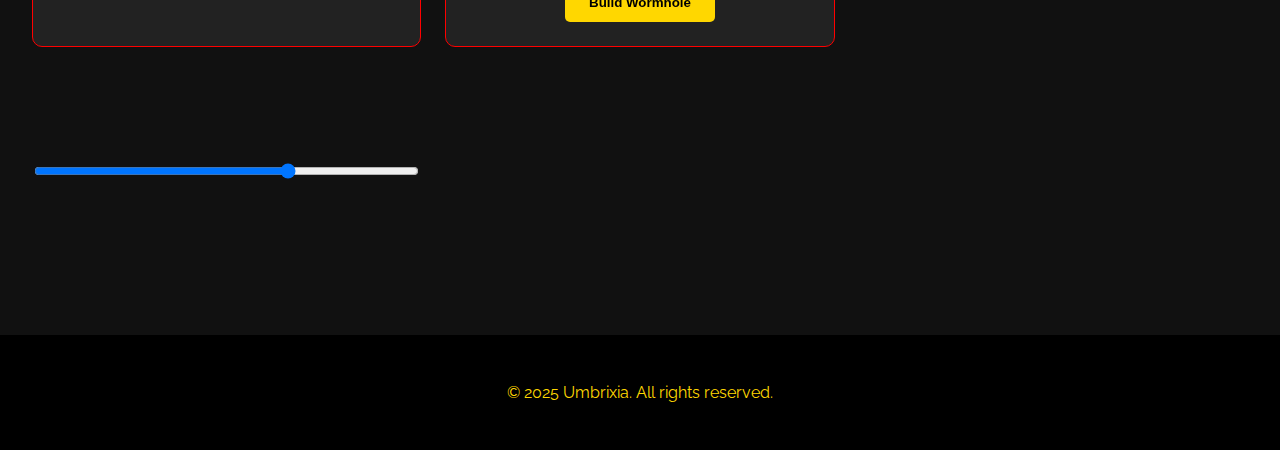
==== commit 3bb07c7b: "Update index.html" ====
--- a/index.html
+++ b/index.html
@@ -15,18 +15,7 @@
   <meta name="description" content="Explore quantum physics with advanced interactivity and detailed chapters.">
   <title>Umbrixia</title>
 
-  <!-- Standard favicon (most browsers) -->
-  <link rel="icon" href="favicon.png" sizes="16x16 32x32" type="image/png">
-
-  <!-- Additional sizes for various devices -->
-  <link rel="icon" href="favicon-48.png" sizes="48x48" type="image/png">
-  <link rel="icon" href="favicon-96.png" sizes="96x96" type="image/png">
-  
-  <!-- Apple Touch Icon (iOS) -->
-  <link rel="apple-touch-icon" href="apple-touch-icon.png" sizes="180x180">
-  
-  <!-- Manifest (PWA) -->
-  <link rel="manifest" href="manifest.json">
+  <link rel="icon" href="logo.png" sizes="48x48" type="image/png">
 
   <!-- Your CSS files and other head content follow here -->
   <link href="https://fonts.googleapis.com/css2?family=Raleway:wght@400;700&display=swap" rel="stylesheet">
